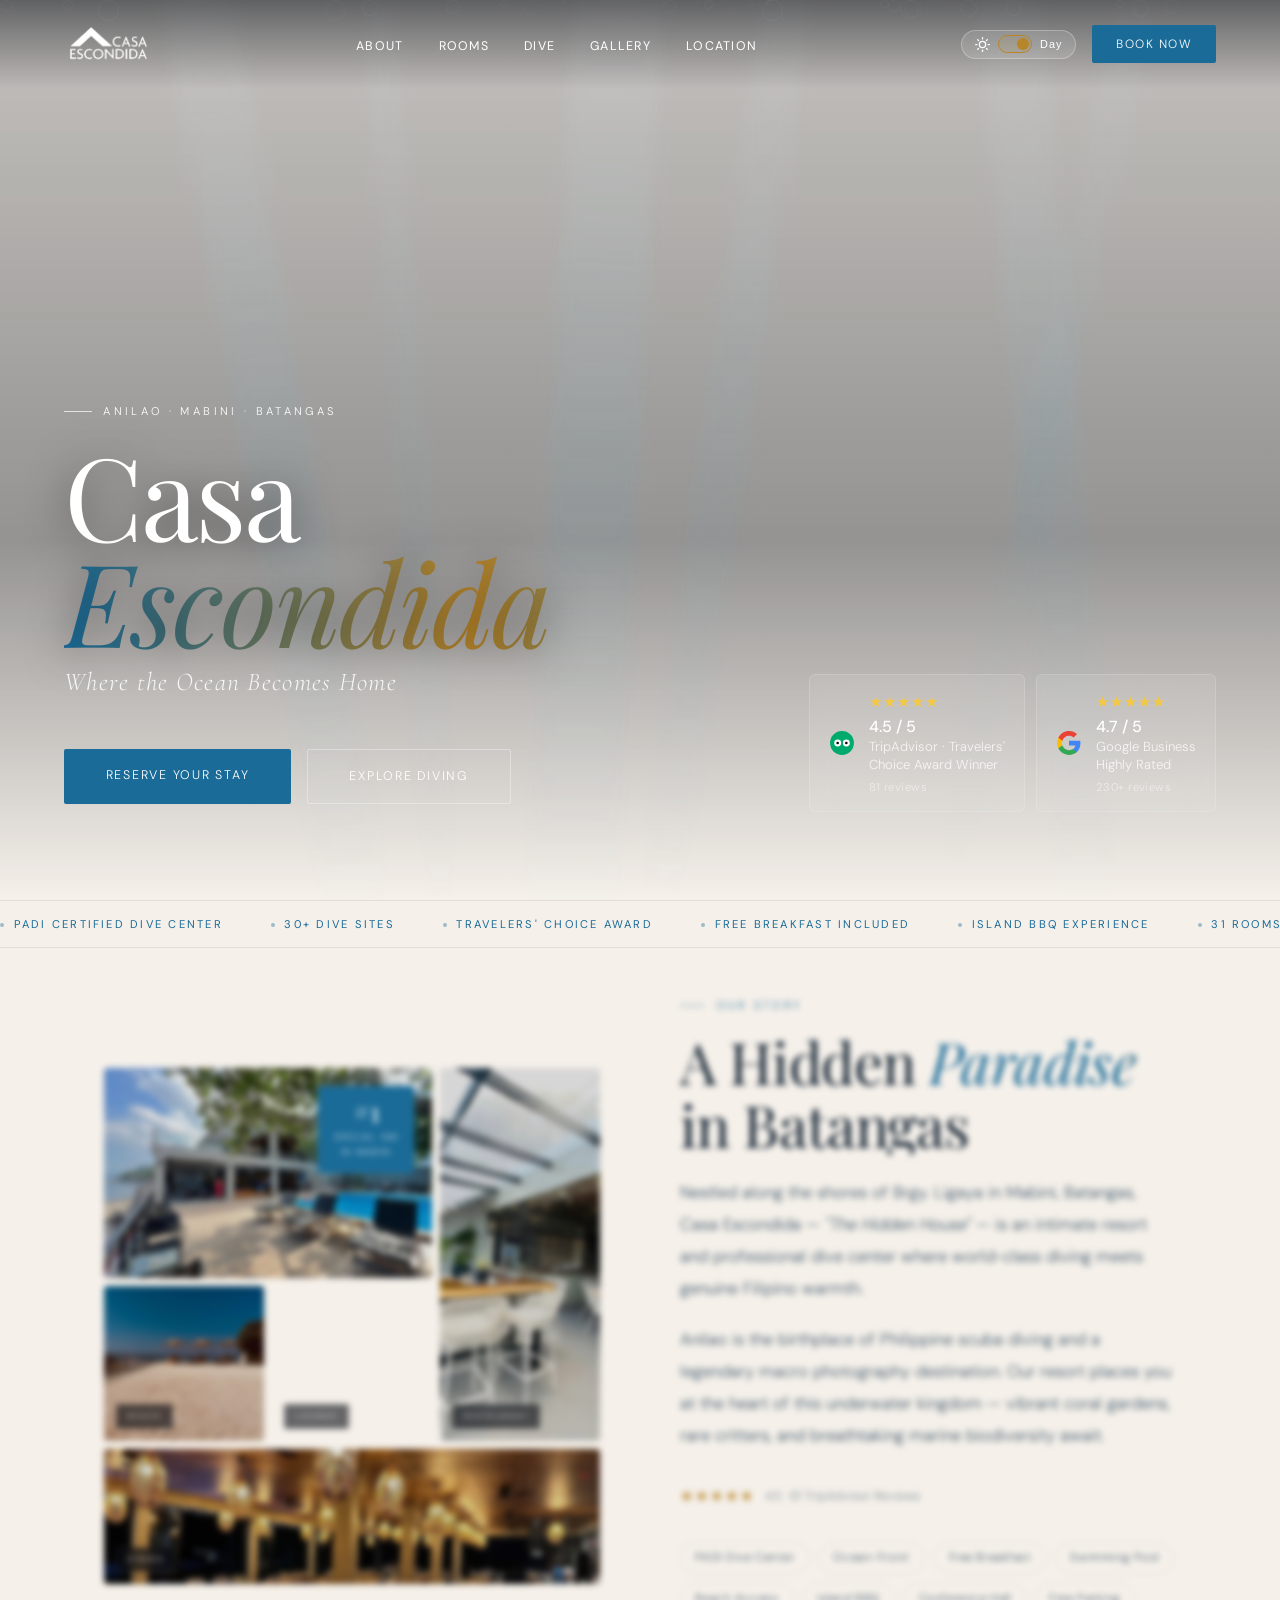
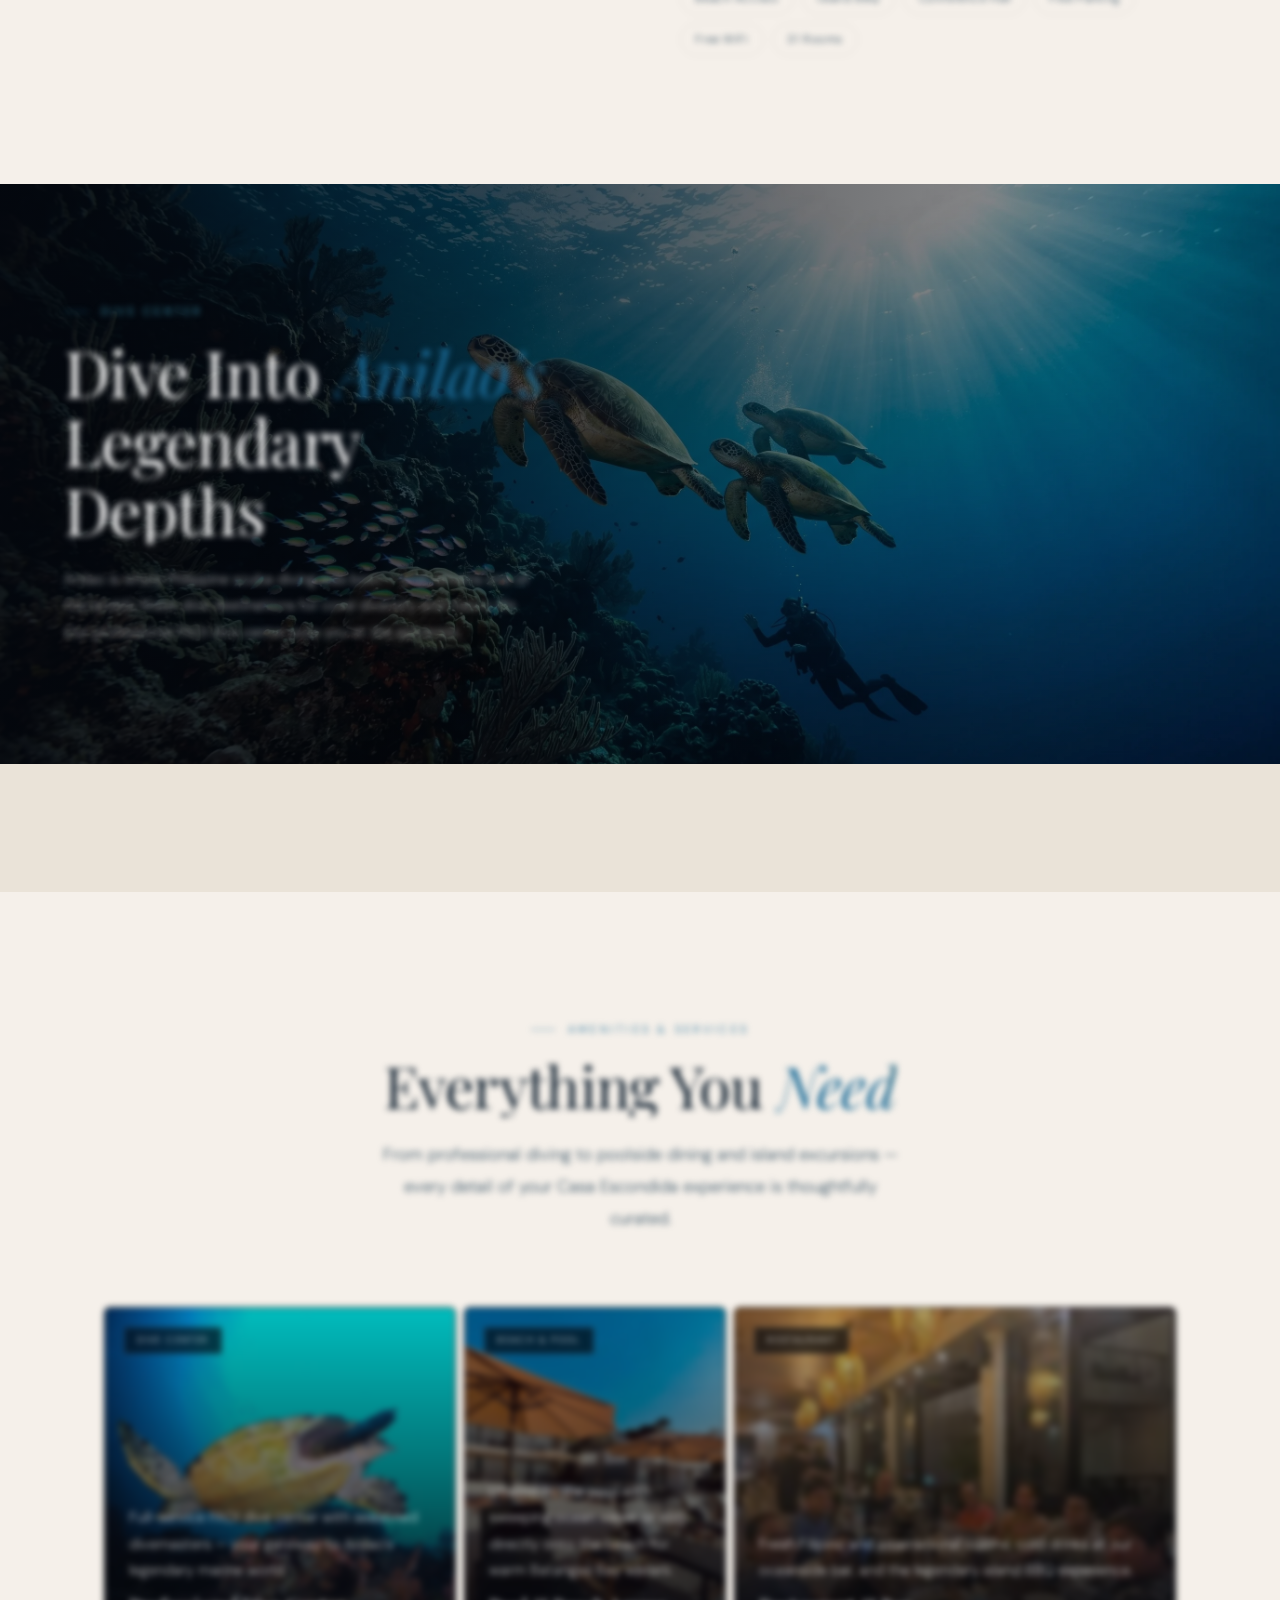
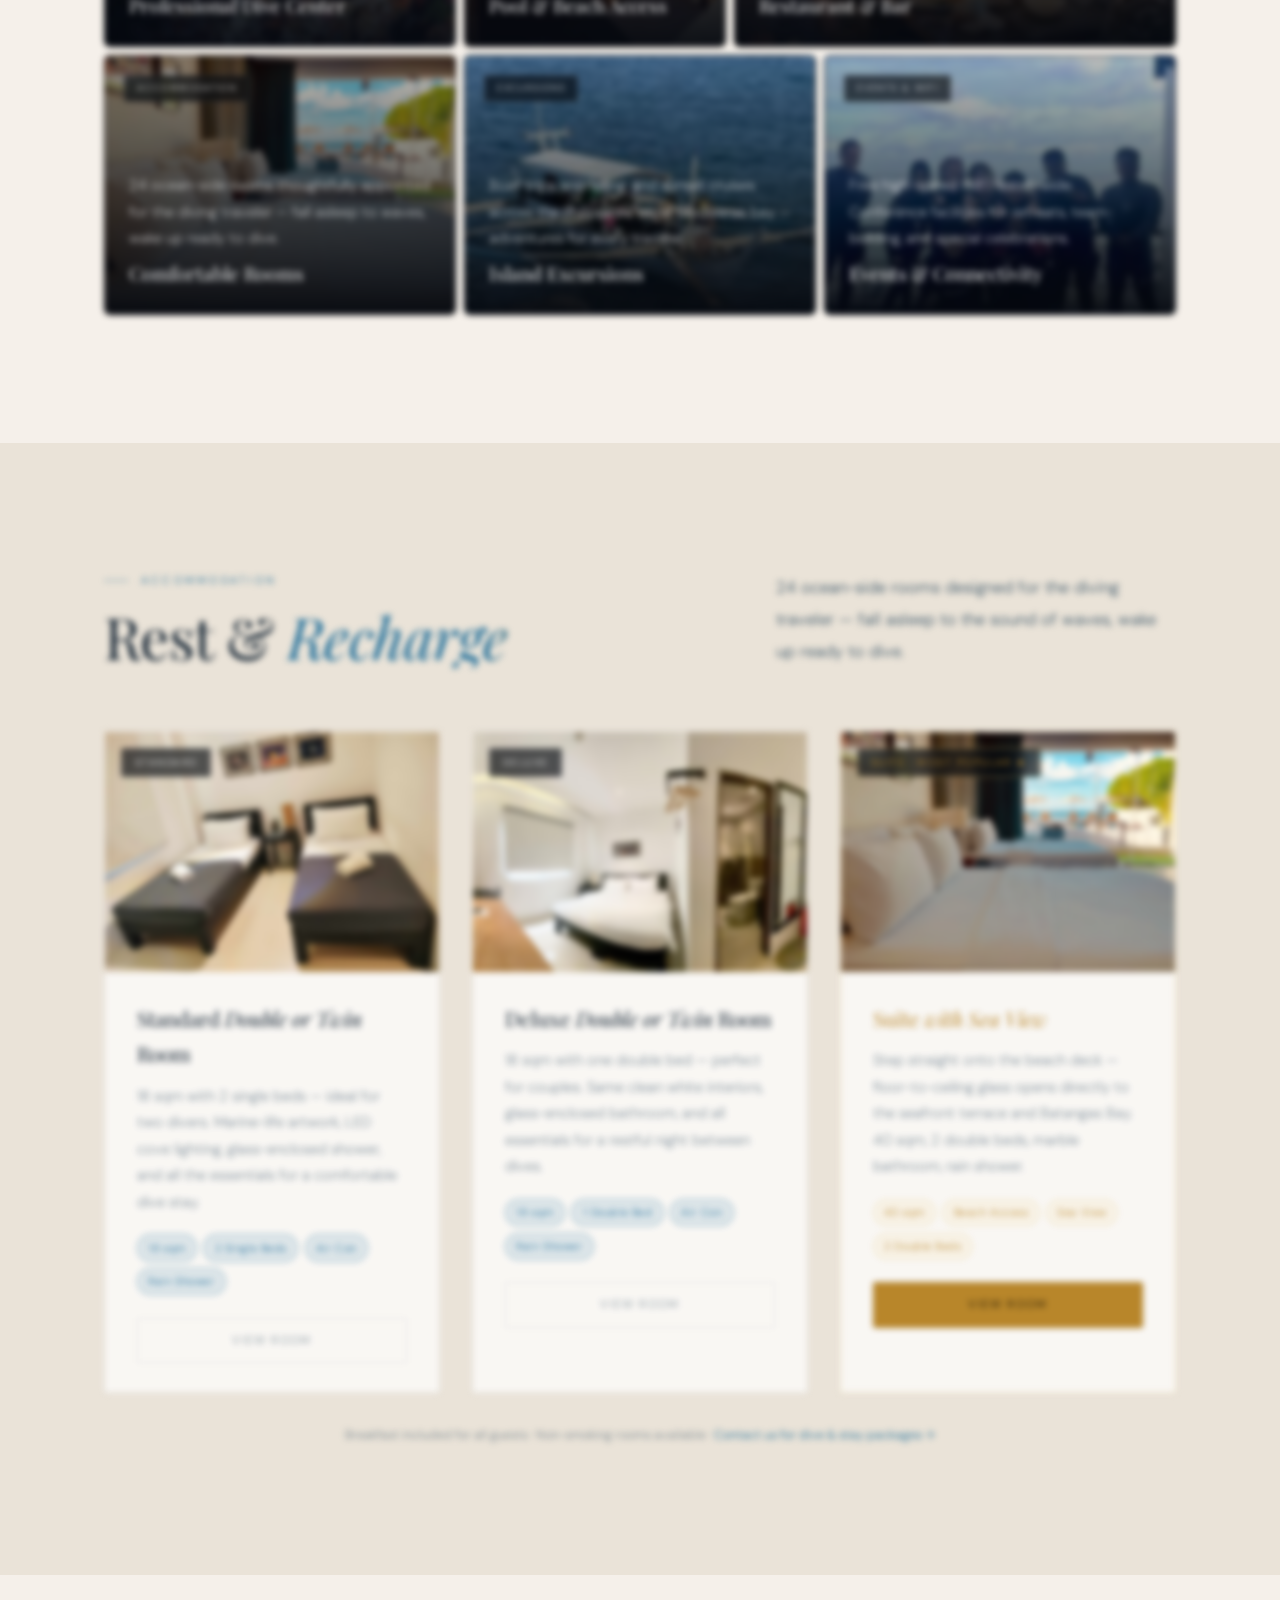
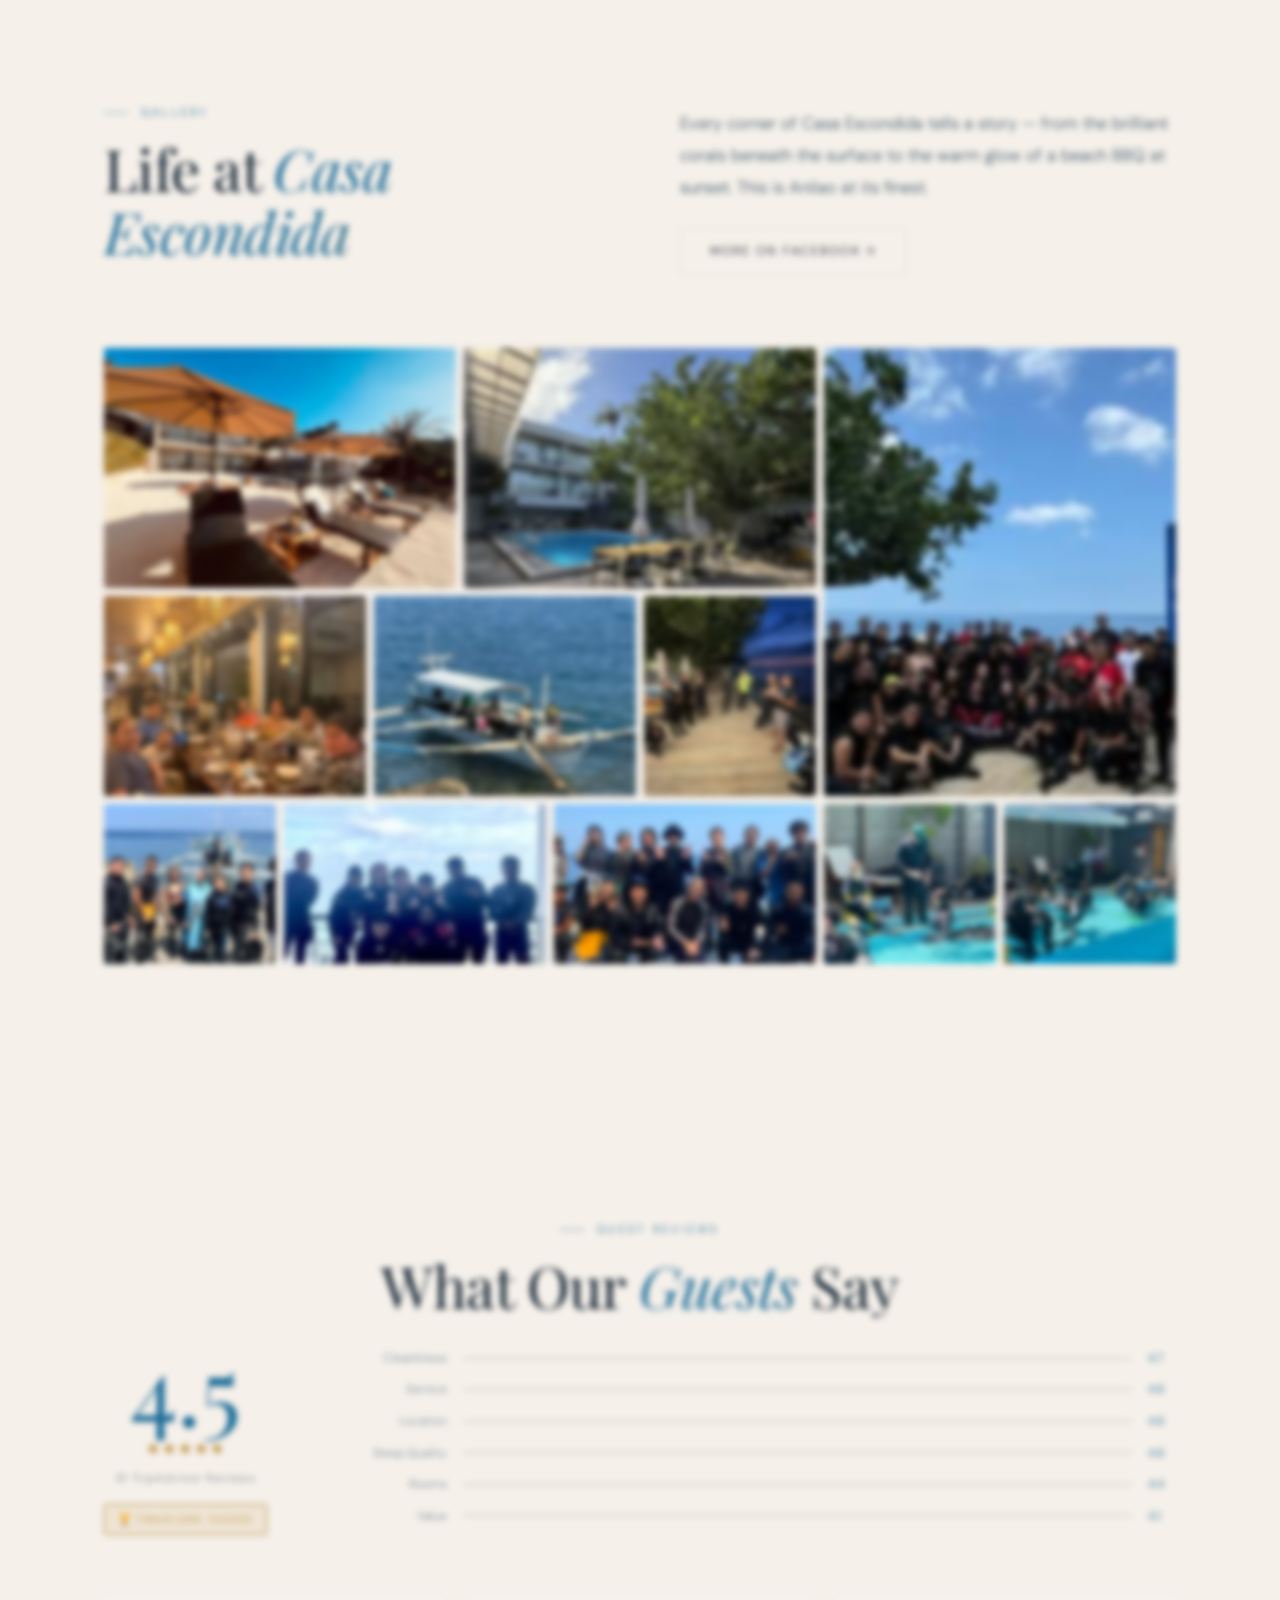
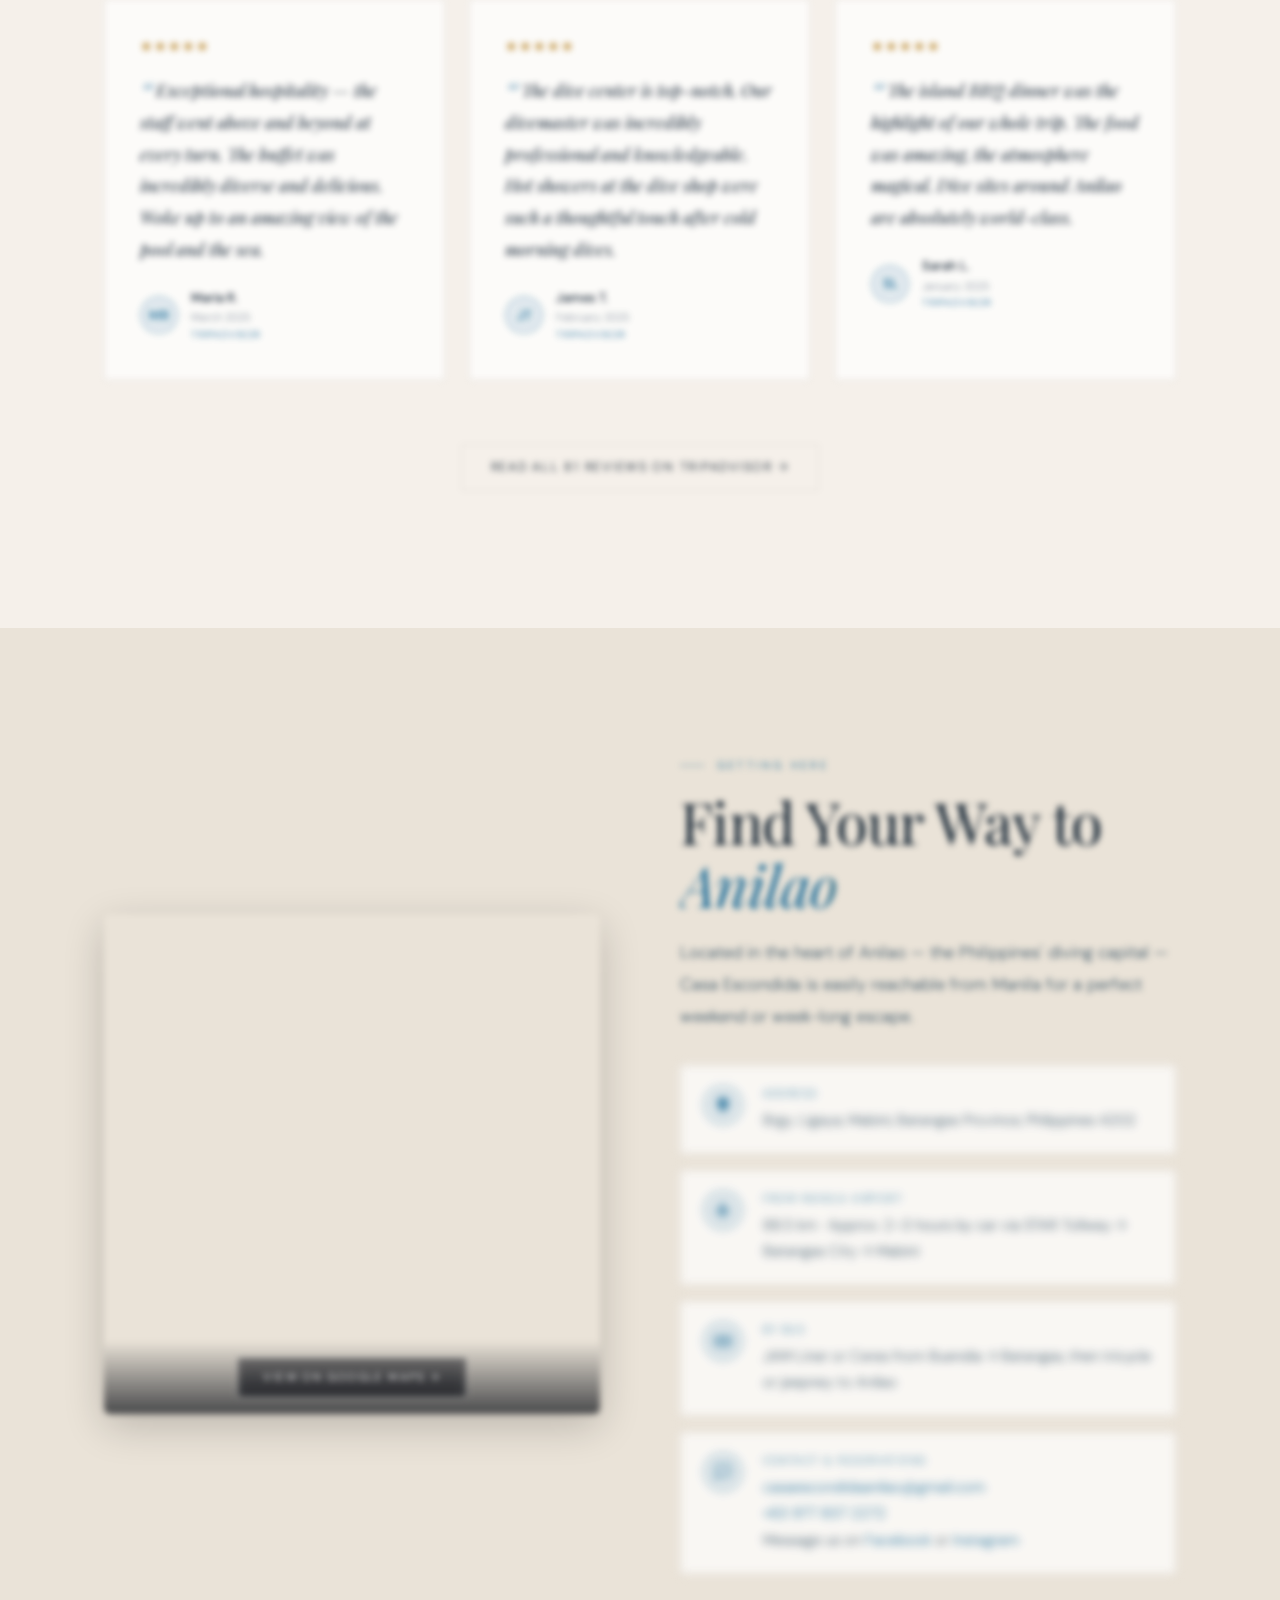
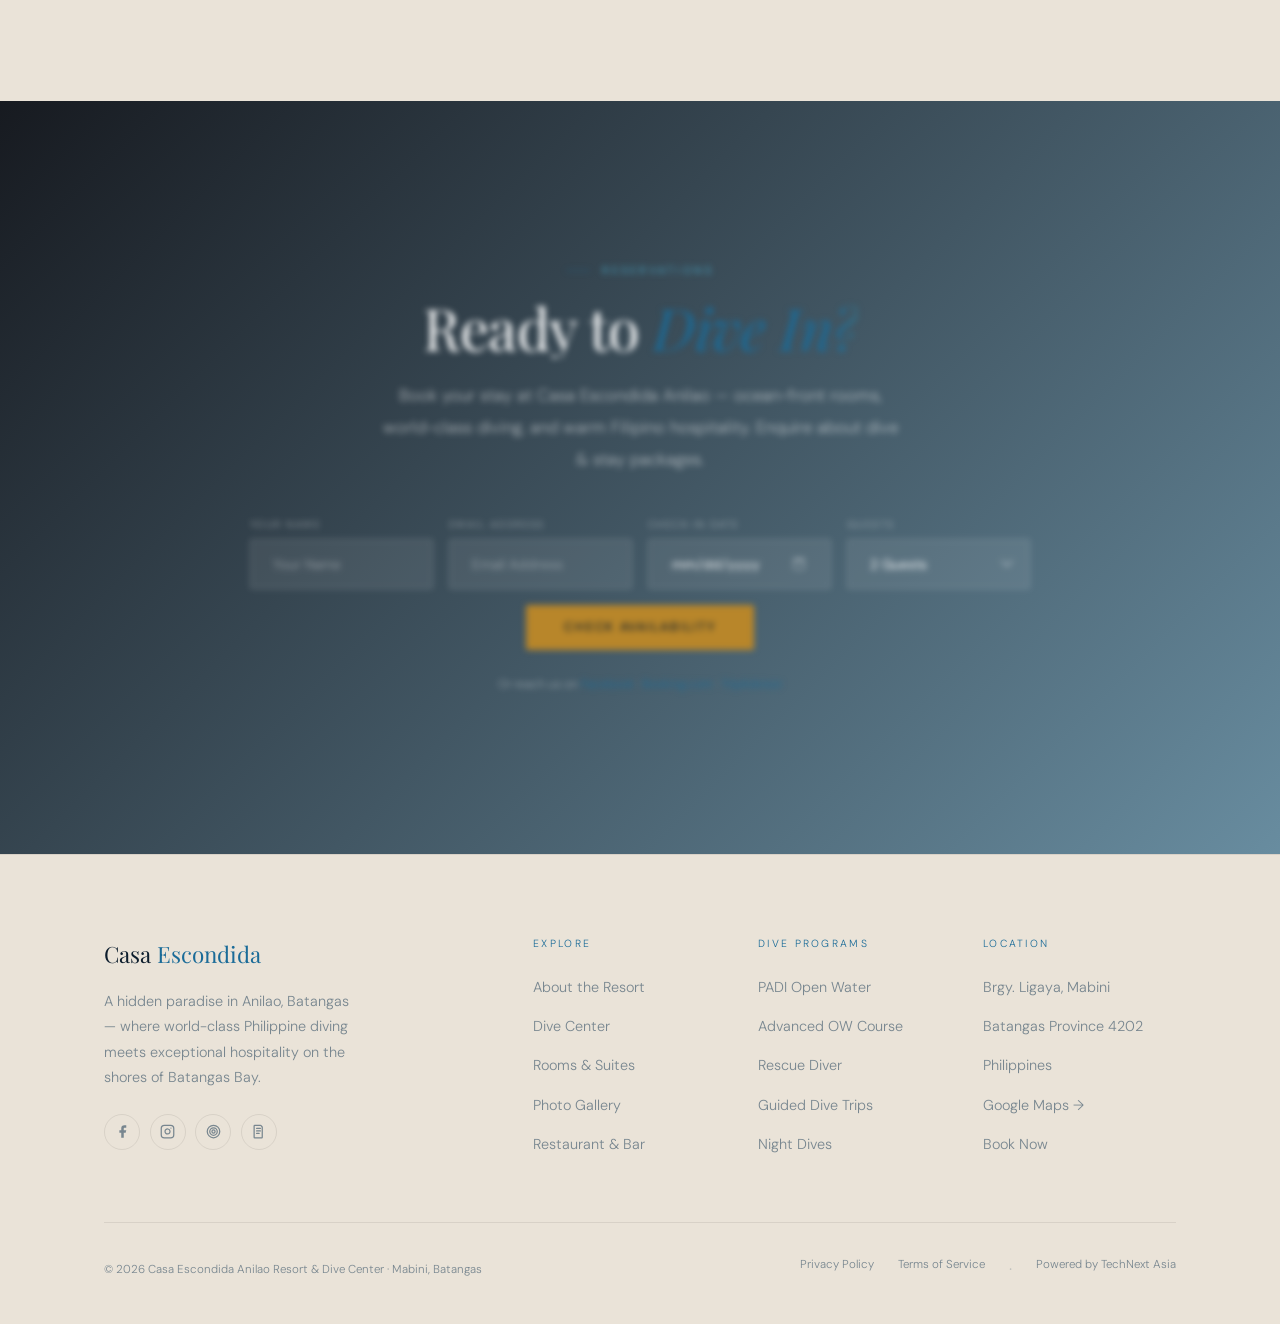
==== index.html @ 8d72c8f7 "Orbs roam full page on mobile — remove about-section-only scope Re-enable global orb-layer on mobile" ====
<!DOCTYPE html>
<html lang="en">
<head>
  <link rel="preload" as="image" href="images/Hero Image/hf_20260427_125509_05a0eb7e-3e2e-4dab-85fb-e077fd155f4c.png" type="image/png" />

  <meta charset="UTF-8" />
  <script>(function(){var t=localStorage.getItem('ce-theme')||(matchMedia('(prefers-color-scheme:dark)').matches?'night':'day');document.documentElement.setAttribute('data-theme',t);})();</script>
  <meta name="viewport" content="width=device-width, initial-scale=1.0" />
  <title>Casa Escondida Anilao — Resort & Dive Center</title>
  <!-- Canonical -->
  <link rel="canonical" href="https://technextmarketing.github.io/casa-escondida-anilao/" />
  <!-- Favicon -->
  <link rel="icon" href="data:image/svg+xml,<svg xmlns='http://www.w3.org/2000/svg' viewBox='0 0 100 100'><text y='.9em' font-size='90'>🤿</text></svg>" />
  <!-- SEO -->
  <meta name="description" content="Casa Escondida Anilao — PADI resort & dive center in Mabini, Batangas. World-class diving, ocean-front rooms, island BBQ and island excursions." />
  <meta name="keywords" content="Anilao dive resort, Mabini Batangas resort, PADI dive center Philippines, Casa Escondida, scuba diving Batangas" />
  <!-- Open Graph -->
  <meta property="og:type" content="website" />
  <meta property="og:url" content="https://technextmarketing.github.io/casa-escondida-anilao/" />
  <meta property="og:title" content="Casa Escondida Anilao — Resort & Dive Center" />
  <meta property="og:description" content="World-class PADI dive center in Anilao, Batangas. Ocean-front rooms, island BBQ, 30+ dive sites. Travelers' Choice Award winner." />
  <meta property="og:image" content="https://images.unsplash.com/photo-1559827260-dc66d52bef19?auto=format&fit=crop&w=1200&q=85" />
  <!-- Twitter Card -->
  <meta name="twitter:card" content="summary_large_image" />
  <meta name="twitter:title" content="Casa Escondida Anilao — Resort & Dive Center" />
  <meta name="twitter:description" content="World-class PADI dive center in Anilao, Batangas. Ocean-front rooms, island BBQ, 30+ dive sites." />
  <meta name="twitter:image" content="https://images.unsplash.com/photo-1559827260-dc66d52bef19?auto=format&fit=crop&w=1200&q=85" />
  <!-- Schema: Hotel + LocalBusiness -->
  <script type="application/ld+json">
  {
    "@context": "https://schema.org",
    "@type": ["Hotel", "LocalBusiness"],
    "name": "Casa Escondida Anilao Resort & Dive Center",
    "description": "PADI certified resort and dive center in Anilao, Mabini, Batangas Philippines. Ocean-front rooms, island BBQ, 30+ dive sites.",
    "url": "https://technextmarketing.github.io/casa-escondida-anilao/",
    "telephone": "+63-977-837-2272",
    "image": "https://images.unsplash.com/photo-1559827260-dc66d52bef19?auto=format&fit=crop&w=1200&q=85",
    "address": {
      "@type": "PostalAddress",
      "streetAddress": "Brgy. Ligaya",
      "addressLocality": "Mabini",
      "addressRegion": "Batangas",
      "postalCode": "4202",
      "addressCountry": "PH"
    },
    "geo": { "@type": "GeoCoordinates", "latitude": 13.7542, "longitude": 120.9847 },
    "aggregateRating": { "@type": "AggregateRating", "ratingValue": "4.5", "reviewCount": "81", "bestRating": "5" },
    "amenityFeature": [
      {"@type": "LocationFeatureSpecification", "name": "PADI Dive Center", "value": true},
      {"@type": "LocationFeatureSpecification", "name": "Swimming Pool", "value": true},
      {"@type": "LocationFeatureSpecification", "name": "Free WiFi", "value": true},
      {"@type": "LocationFeatureSpecification", "name": "Beach Access", "value": true},
      {"@type": "LocationFeatureSpecification", "name": "Restaurant", "value": true}
    ],
    "sameAs": [
      "https://web.facebook.com/CasaEscondidaAnilao/",
      "https://www.instagram.com/casaescondidaanilao/"
    ]
  }
  </script>
  <!-- Fonts: preload critical then load full -->
  <link rel="preconnect" href="https://fonts.googleapis.com" />
  <link rel="dns-prefetch" href="https://fonts.googleapis.com" />
  <link rel="dns-prefetch" href="https://fonts.gstatic.com" />
  <link rel="dns-prefetch" href="https://www.facebook.com" />
  <link rel="dns-prefetch" href="https://connect.facebook.net" />
  <link rel="dns-prefetch" href="https://www.instagram.com" />
  <link rel="dns-prefetch" href="https://www.tripadvisor.com.ph" />
  <link rel="dns-prefetch" href="https://www.booking.com" />
  <link rel="dns-prefetch" href="https://maps.google.com" />
  <link rel="dns-prefetch" href="https://img.youtube.com" />
  <link rel="preconnect" href="https://fonts.gstatic.com" crossorigin />
  <link rel="preload" href="https://fonts.googleapis.com/css2?family=Playfair+Display:ital,wght@0,300;0,400;0,500;1,300;1,400;1,500&family=DM+Sans:wght@300;400;500&family=Cormorant:ital,wght@1,300;1,400&display=swap" as="style" onload="this.onload=null;this.rel='stylesheet'" />
  <noscript><link rel="stylesheet" href="https://fonts.googleapis.com/css2?family=Playfair+Display:ital,wght@0,300;0,400;0,500;1,300;1,400;1,500&family=DM+Sans:wght@300;400;500&family=Cormorant:ital,wght@1,300;1,400&display=swap" /></noscript>
  <style>
    /* ═══════════════════════════════════════════
       DESIGN TOKENS — Night & Day
    ═══════════════════════════════════════════ */
    [data-theme="night"] {
      --bg-primary:    rgba(4,8,15,0.85);
      --bg-secondary:  rgba(7,14,26,0.88);
      --bg-card:       rgba(255,255,255,0.04);
      --bg-card-hover: rgba(77,194,232,0.07);
      --border:        rgba(255,255,255,0.09);
      --border-accent: rgba(77,194,232,0.35);
      --text-primary:  #f0f4f8;
      --text-secondary:#94aab8;
      --text-muted:    rgba(148,170,184,0.6);
      --accent:        #4dc2e8;
      --accent-dark:   #2e9fc4;
      --accent-glow:   rgba(77,194,232,0.18);
      --gold:          #e8c56a;
      --gold-subtle:   rgba(232,197,106,0.12);
      --nav-bg:        rgba(4,8,15,0.82);
      --hero-overlay:  linear-gradient(180deg,rgba(4,8,15,0.35) 0%,rgba(4,8,15,0.55) 60%,rgba(4,8,15,0.95) 100%);
      --section-alt:   rgba(7,14,26,0.88);
      background-image:linear-gradient(rgba(4,8,15,0.82),rgba(4,8,15,0.82)),url('images/background/594413266_1405022098297117_5892045775093709556_n.jpg');
      background-size:cover;background-attachment:fixed;background-position:center;
      background-color:#04080f;
    }
    [data-theme="night"] body{background:transparent;}
    [data-theme="day"] {
      --bg-primary:    #f5f0ea;
      --bg-secondary:  #eae3d8;
      --bg-card:       rgba(255,255,255,0.7);
      --bg-card-hover: rgba(255,255,255,0.9);
      --border:        rgba(0,0,0,0.08);
      --border-accent: rgba(26,107,152,0.4);
      --text-primary:  #0d1e2e;
      --text-secondary:#3a5568;
      --text-muted:    rgba(58,85,104,0.65);
      --accent:        #1a6b98;
      --accent-dark:   #155880;
      --accent-glow:   rgba(26,107,152,0.12);
      --gold:          #b8862a;
      --gold-subtle:   rgba(184,134,42,0.1);
      --nav-bg:        rgba(245,240,234,0.88);
      --hero-overlay:  linear-gradient(180deg,rgba(4,8,15,0.2) 0%,rgba(4,8,15,0.4) 60%,rgba(245,240,234,0.97) 100%);
      --section-alt:   #eae3d8;
    }

    /* ═══════════════════════════════════════════
       RESET & BASE
    ═══════════════════════════════════════════ */
    *, *::before, *::after { margin:0; padding:0; box-sizing:border-box; }
    html { scroll-behavior:smooth; font-size:16px; }
    /* CSS animation timing tokens */
    :root {
      --dur-hero:    18s;
      --dur-marquee: 22s;
      --dur-float:   5.5s;
      --dur-ray:     7s;
      --dur-reveal:  0.9s;
    }

    body {
      background: var(--bg-primary);
      color: var(--text-primary);
      font-family: 'DM Sans', sans-serif;
      font-weight: 300;
      font-size: 17px;
      line-height: 1.7;
      overflow-x: hidden;
      transition: background 0.6s ease, color 0.6s ease;
    }
    /* Readability bumps for body-ish copy */
    .sec-lead { font-size:1.05rem !important; line-height:1.9 !important; }
    .svc-desc, .rm-desc, .di-desc, .loc-val { font-size:0.92rem !important; line-height:1.8 !important; }
    .rv-quote { font-size:1.1rem !important; line-height:1.8 !important; }
    .foot-desc, .foot-links a { font-size:0.9rem !important; }
    /* Cursor:none only for pointer/mouse users — keyboard users keep native cursor */
    body.has-mouse { cursor: none; }
    body.has-mouse *:not(input):not(textarea):not(select) { cursor: none; }

    /* Skip-to-content link */
    .skip-link {
      position: fixed; top: -100%; left: 1rem; z-index: 9999;
      background: var(--accent); color: #fff;
      padding: 0.6rem 1.2rem; border-radius: 2px;
      font-size: 0.8rem; font-weight: 500; text-decoration: none;
      transition: top 0.2s;
    }
    .skip-link:focus { top: 1rem; }

    /* ═══════════════════════════════════════════
       CUSTOM CURSOR
    ═══════════════════════════════════════════ */
    #cur-dot {
      position:fixed; z-index:9999; pointer-events:none;
      width:8px; height:8px; background:var(--accent);
      border-radius:50%; transform:translate(-50%,-50%);
      transition:transform 0.1s cubic-bezier(0.34,1.56,0.64,1), background 0.25s, width 0.2s, height 0.2s;
      mix-blend-mode:screen;
    }
    #cur-ring {
      position:fixed; z-index:9998; pointer-events:none;
      width:36px; height:36px;
      border:1.5px solid rgba(77,194,232,0.5);
      border-radius:50%; transform:translate(-50%,-50%);
      transition:width 0.35s cubic-bezier(0.34,1.56,0.64,1),
                 height 0.35s cubic-bezier(0.34,1.56,0.64,1),
                 border-color 0.25s, opacity 0.25s;
    }
    body.cur-hover #cur-dot {
      transform:translate(-50%,-50%) scale(3);
      background:var(--gold);
    }
    body.cur-hover #cur-ring {
      width:56px; height:56px;
      border-color:rgba(232,197,106,0.6);
    }
    body.cur-click #cur-dot {
      transform:translate(-50%,-50%) scale(5);
      background:var(--gold);
      opacity:0.5;
    }
    body.cur-click #cur-ring {
      width:80px; height:80px;
      border-color:var(--gold);
      opacity:0;
    }
    /* ── Day mode: restore native cursor, hide all custom elements ── */
    [data-theme="day"] #cur-dot  { display:none !important; }
    [data-theme="day"] #cur-ring { display:none !important; }
    [data-theme="day"] .cur-ripple,
    [data-theme="day"] .cur-burst,
    [data-theme="day"] .cur-ring-burst { display:none !important; }
    [data-theme="day"] body.has-mouse { cursor:auto; }
    [data-theme="day"] body.has-mouse *:not(input):not(textarea):not(select) { cursor:auto; }

    /* ── Move ripples (trailing water ring) ── */
    .cur-ripple {
      position:fixed; z-index:9990; pointer-events:none;
      border-radius:50%;
      transform:translate(-50%,-50%) scale(0);
      border:1.5px solid var(--accent);
      animation:curRipple 0.8s cubic-bezier(0.22,1,0.36,1) forwards;
    }
    @keyframes curRipple {
      0%   { transform:translate(-50%,-50%) scale(0);   opacity:0.6; }
      100% { transform:translate(-50%,-50%) scale(1);   opacity:0; }
    }

    /* ── Click: layered water-drop ripple ── */
    .cur-burst {
      position:fixed; z-index:9990; pointer-events:none;
      border-radius:50%;
      transform:translate(-50%,-50%) scale(0);
      background:radial-gradient(circle, rgba(232,197,106,0.55) 0%, rgba(77,194,232,0.35) 40%, transparent 70%);
      animation:curBurst 0.6s cubic-bezier(0.22,1,0.36,1) forwards;
    }
    @keyframes curBurst {
      0%   { transform:translate(-50%,-50%) scale(0);   opacity:1; }
      60%  { opacity:0.6; }
      100% { transform:translate(-50%,-50%) scale(1);   opacity:0; }
    }
    /* Concentric click rings */
    .cur-ring-burst {
      position:fixed; z-index:9991; pointer-events:none;
      border-radius:50%;
      transform:translate(-50%,-50%) scale(0);
      border:2px solid var(--accent);
      box-shadow:0 0 20px rgba(77,194,232,0.5), inset 0 0 12px rgba(77,194,232,0.35);
      animation:curRingBurst 0.9s cubic-bezier(0.22,1,0.36,1) forwards;
    }
    .cur-ring-burst.r2 { border-color:var(--gold); box-shadow:0 0 18px rgba(232,197,106,0.45); animation-delay:0.08s; animation-duration:1s; }
    .cur-ring-burst.r3 { border-color:rgba(255,255,255,0.55); animation-delay:0.16s; animation-duration:1.15s; }
    @keyframes curRingBurst {
      0%   { transform:translate(-50%,-50%) scale(0);   opacity:1; border-width:2.5px; }
      60%  { opacity:0.7; border-width:1.5px; }
      100% { transform:translate(-50%,-50%) scale(1);   opacity:0; border-width:0.5px; }
    }
    /* Spark dots radiating on click */
    .cur-spark {
      position:fixed; z-index:9992; pointer-events:none;
      width:5px; height:5px; border-radius:50%;
      background:var(--gold); box-shadow:0 0 8px var(--gold);
      transform:translate(-50%,-50%);
      animation:curSpark 0.7s cubic-bezier(0.22,1,0.36,1) forwards;
    }
    @keyframes curSpark {
      0%   { opacity:1; transform:translate(-50%,-50%) translate(0,0) scale(1); }
      100% { opacity:0; transform:translate(-50%,-50%) translate(var(--sx,0), var(--sy,0)) scale(0.3); }
    }

    /* ── Button click exaggeration ── */
    .btn-clicked {
      animation:btnPunch 0.4s cubic-bezier(0.34,1.56,0.64,1) forwards !important;
    }
    @keyframes btnPunch {
      0%   { transform:scale(1); }
      30%  { transform:scale(0.88); }
      65%  { transform:scale(1.08); }
      100% { transform:scale(1); }
    }

    /* ═══════════════════════════════════════════
       NAVBAR
    ═══════════════════════════════════════════ */
    #nav {
      position:fixed; inset:0 0 auto 0; z-index:200;
      display:flex; align-items:center; justify-content:space-between;
      padding:1.4rem 4rem;
      transition: all 0.45s ease;
      /* subtle top vignette so text is always readable over hero */
      background: linear-gradient(180deg, rgba(4,8,15,0.52) 0%, transparent 100%);
    }
    #nav.scrolled {
      padding:0.75rem 4rem;
      background:var(--nav-bg);
      backdrop-filter:blur(20px) saturate(160%);
      -webkit-backdrop-filter:blur(20px) saturate(160%);
      border-bottom:1px solid var(--border);
    }
    .nav-logo {
      display:flex; align-items:center; gap:0.55rem;
      text-decoration:none; flex-shrink:0;
    }
    .nav-logo-img { height:44px; width:auto; flex-shrink:0; display:block; transition:opacity 0.4s; }
    /* Default (over hero): white logo for both themes */
    .nav-logo-day { display:none; }
    .nav-logo-night { display:block; }
    /* Scrolled in day mode → show color logo */
    [data-theme="day"] #nav.scrolled .nav-logo-day   { display:block; }
    [data-theme="day"] #nav.scrolled .nav-logo-night { display:none; }
    .nav-links { display:flex; gap:2.2rem; list-style:none; }
    .nav-links a {
      color:#ffffff; text-decoration:none;
      font-size:0.78rem; letter-spacing:0.1em; text-transform:uppercase; font-weight:400;
      position:relative; padding-bottom:2px;
      transition:color 0.35s;
    }
    #nav.scrolled .nav-links a { color:var(--text-primary); }
    .nav-links a::after {
      content:''; position:absolute; bottom:0; left:0;
      width:0; height:1px; background:var(--accent);
      transition:width 0.35s ease;
    }
    .nav-links a:hover { color:var(--accent); }
    .nav-links a:hover::after { width:100%; }
    .nav-right { display:flex; align-items:center; gap:1rem; }

    /* Day/Night Toggle */
    .theme-toggle {
      display:flex; align-items:center; gap:0.5rem;
      background:rgba(255,255,255,0.12);
      border:1px solid rgba(255,255,255,0.28);
      border-radius:30px;
      padding:0.3rem 0.8rem;
      cursor:none;
      transition:all 0.35s;
      font-size:0.72rem; letter-spacing:0.08em;
      color:#fff;
      white-space:nowrap;
    }
    #nav.scrolled .theme-toggle {
      background:var(--bg-card);
      border-color:var(--border);
      color:var(--text-secondary);
    }
    .theme-toggle:hover { border-color:var(--accent); color:var(--accent); }
    .toggle-track {
      width:34px; height:18px;
      background:var(--accent-glow);
      border:1px solid var(--border-accent);
      border-radius:9px; position:relative;
      transition:background 0.4s;
      flex-shrink:0;
    }
    .toggle-thumb {
      position:absolute; top:2px; left:2px;
      width:12px; height:12px;
      background:var(--accent);
      border-radius:50%;
      transition:transform 0.35s cubic-bezier(0.34,1.56,0.64,1), background 0.4s;
    }
    [data-theme="day"] .toggle-thumb { transform:translateX(16px); background:var(--gold); }
    [data-theme="day"] .toggle-track { background:var(--gold-subtle); border-color:var(--gold); }
    .toggle-icon { font-size:0.85rem; line-height:1; }

    .btn-nav-cta {
      background:var(--accent);
      color:#fff; border:none;
      padding:0.55rem 1.5rem;
      border-radius:2px;
      font-family:'DM Sans',sans-serif;
      font-size:0.75rem; letter-spacing:0.12em; text-transform:uppercase;
      text-decoration:none; cursor:none;
      transition:background 0.3s, transform 0.2s;
    }
    .btn-nav-cta:hover { background:var(--accent-dark); transform:translateY(-1px); }
    /* Scrolled state: keep the button filled in all themes */
    #nav.scrolled .btn-nav-cta { background:var(--accent); color:#fff; }

    /* Hamburger: clean up focus ring after mouse/touch click while keeping keyboard ring */
    .nav-hamburger:focus { outline: none; }
    .nav-hamburger:focus-visible { outline: 2px solid var(--accent); outline-offset: 4px; border-radius: 6px; }

    /* ── Focus-visible: keyboard navigation rings ── */
    :focus-visible {
      outline: 2px solid var(--accent);
      outline-offset: 3px;
      border-radius: 2px;
    }
    .theme-toggle:focus-visible,
    .btn-nav-cta:focus-visible,
    .btn-hero-primary:focus-visible,
    .btn-hero-ghost:focus-visible,
    .btn-book:focus-visible,
    .rm-btn:focus-visible,
    .soc:focus-visible,
    .loc-map-btn:focus-visible {
      outline: 2px solid var(--accent);
      outline-offset: 4px;
    }
    a:focus-visible { outline: 2px solid var(--accent); outline-offset: 3px; border-radius: 2px; }

    /* ═══════════════════════════════════════════
       HERO
    ═══════════════════════════════════════════ */
    #hero {
      position:relative; width:100%; height:100vh;height:100dvh; min-height:680px;
      overflow:hidden; display:flex; align-items:flex-end;
    }
    .hero-photo {
      position:absolute; inset:0;
      background:
        url('images/Hero Image/hf_20260427_125509_05a0eb7e-3e2e-4dab-85fb-e077fd155f4c.png')
        center 30% / cover no-repeat;
      animation:dayFloat 22s ease-in-out infinite alternate;
      will-change:transform;
    }
    @keyframes dayFloat {
      0%   { transform:scale(1.06) translateY(0)     translateX(0); }
      35%  { transform:scale(1.08) translateY(-14px) translateX(10px); }
      70%  { transform:scale(1.07) translateY(-26px) translateX(18px); }
      100% { transform:scale(1.05) translateY(-36px) translateX(24px); }
    }
    .hero-photo::before {
      content:'';
      position:absolute; inset:0;
      background:
        url('images/Hero Image/photo-1544551763-46a013bb70d5.png_202604221628.jpeg')
        center 40% / cover no-repeat;
      opacity:0;
      transition:opacity 1.2s ease;
    }
    [data-theme="night"] .hero-photo {
      transform:scale(1.08) translateX(0);
      animation:diverSwim var(--dur-hero) ease-in-out infinite alternate;
      will-change: transform;
    }
    [data-theme="night"] .hero-photo::before {
      opacity:1;
    }
    @keyframes diverSwim {
      0%   { transform:scale(1.08) translateX(0)     translateY(0); }
      40%  { transform:scale(1.05) translateX(-18px) translateY(-8px); }
      70%  { transform:scale(1.07) translateX(-30px) translateY(-15px); }
      100% { transform:scale(1.04) translateX(-42px) translateY(-22px); }
    }
    .hero-overlay {
      position:absolute; inset:0;
      background:var(--hero-overlay);
      transition:background 0.6s;
    }

    /* Light rays layered on photo */
    .hero-rays {
      position:absolute; inset:0; overflow:hidden; pointer-events:none;
    }
    .h-ray {
      position:absolute; top:-5%; width:2px; height:110%;
      background:linear-gradient(180deg,rgba(255,255,255,0.18) 0%,rgba(77,194,232,0.1) 50%,transparent 100%);
      filter:blur(8px); transform-origin:top center;
      animation:rayPulse 7s ease-in-out infinite;
    }
    .h-ray:nth-child(1){ left:12%; width:70px; transform:rotate(-10deg); animation-delay:0s; animation-duration:8s; opacity:0.5; }
    .h-ray:nth-child(2){ left:28%; width:35px; transform:rotate(-4deg); animation-delay:1.2s; animation-duration:6s; opacity:0.35; }
    .h-ray:nth-child(3){ left:45%; width:90px; transform:rotate(3deg); animation-delay:0.4s; animation-duration:9s; opacity:0.55; }
    .h-ray:nth-child(4){ left:60%; width:50px; transform:rotate(8deg); animation-delay:2s; animation-duration:7s; opacity:0.4; }
    .h-ray:nth-child(5){ left:76%; width:65px; transform:rotate(-5deg); animation-delay:0.8s; animation-duration:8.5s; opacity:0.45; }
    .h-ray:nth-child(6){ left:88%; width:40px; transform:rotate(12deg); animation-delay:1.8s; animation-duration:6.5s; opacity:0.3; }
    @keyframes rayPulse {
      0%,100%{ opacity:var(--op,0.4); }
      50%{ opacity:calc(var(--op,0.4)*1.7); }
    }

    /* Bubbles */
    .hero-bubbles { position:absolute; inset:0; pointer-events:none; }
    .hb {
      position:absolute;
      border-radius:50%;
      border:1px solid rgba(255,255,255,0.35);
      animation:hbRise linear infinite;
    }
    @keyframes hbRise {
      0%  { transform:translateY(110vh) translateX(0); opacity:0; }
      8%  { opacity:0.7; }
      92% { opacity:0.25; }
      100%{ transform:translateY(-10vh) translateX(15px); opacity:0; }
    }

    /* SVG Diver — bottom-up */
    .diver-scene {
      position:absolute; inset:0;
      display:flex; align-items:center; justify-content:center;
      pointer-events:none;
    }
    .diver-wrap {
      width:380px; height:380px; position:relative;
      animation:diverFloat 5.5s ease-in-out infinite;
    }
    @keyframes diverFloat {
      0%,100%{ transform:translateY(0) rotate(-1.5deg); }
      50%    { transform:translateY(-24px) rotate(1.5deg); }
    }
    .diver-aura {
      position:absolute; inset:-40px;
      background:radial-gradient(circle,rgba(77,194,232,0.12) 0%,transparent 70%);
      animation:auraPulse 4s ease-in-out infinite;
    }
    @keyframes auraPulse {
      0%,100%{ opacity:0.7; transform:scale(1); }
      50%    { opacity:1; transform:scale(1.15); }
    }
    .diver-svg { width:100%; height:100%; filter:drop-shadow(0 0 24px rgba(77,194,232,0.45)); }

    /* Hero text */
    .hero-content {
      position:relative; z-index:10;
      width:100%; padding:0 4rem 6rem;
      animation:heroIn 1.2s cubic-bezier(0.16,1,0.3,1) 0.2s both;
    }
    @keyframes heroIn {
      from{ opacity:0; transform:translateY(30px); }
      to  { opacity:1; transform:translateY(0); }
    }
    .hero-tag {
      display:inline-flex; align-items:center; gap:0.7rem;
      font-size:0.7rem; letter-spacing:0.3em; text-transform:uppercase;
      color:#fff; margin-bottom:1.2rem;
    }
    .hero-tag::before { content:''; width:28px; height:1px; background:#fff; opacity:0.7; }
    .hero-h1 {
      font-family:'Playfair Display', serif;
      font-size:clamp(3.5rem,9vw,8.5rem);
      font-weight:300; line-height:0.92;
      color:#fff; letter-spacing:-0.02em;
      margin-bottom:0.5rem; text-shadow:0 2px 40px rgba(0,0,0,0.5);
    }
    .hero-h1 em {
      font-style:italic;
      background:linear-gradient(90deg,
        rgba(77,194,232,0.95) 0%,
        #e8c56a 28%,
        rgba(77,194,232,0.9) 52%,
        #c8e8f5 72%,
        rgba(77,194,232,0.95) 100%
      );
      background-size:300% auto;
      -webkit-background-clip:text;
      background-clip:text;
      -webkit-text-fill-color:transparent;
      animation:heroGlint 5s ease-in-out infinite;
    }
    [data-theme="day"] .hero-h1 em {
      background:linear-gradient(90deg,
        #1a6b98 0%,
        #b8862a 28%,
        #1a6b98 52%,
        #3a7a9c 72%,
        #1a6b98 100%
      );
      background-size:300% auto;
      -webkit-background-clip:text;
      background-clip:text;
      -webkit-text-fill-color:transparent;
      animation:heroGlint 5s ease-in-out infinite;
    }
    @keyframes heroGlint {
      0%,100% { background-position:0% center; }
      50%      { background-position:200% center; }
    }
    .hero-sub {
      font-family:'Cormorant', serif;
      font-size:clamp(1.1rem,2.5vw,1.6rem);
      font-style:italic; font-weight:300;
      color:rgba(255,255,255,0.88); margin-bottom:2.8rem;
      letter-spacing:0.05em;
    }
    .hero-btns { display:flex; gap:1rem; flex-wrap:wrap; }
    .btn-hero-primary {
      position:relative; overflow:hidden;
      background:var(--accent); color:#fff; border:none;
      padding:1rem 2.6rem;
      font-family:'DM Sans',sans-serif;
      font-size:0.78rem; letter-spacing:0.14em; text-transform:uppercase;
      text-decoration:none; border-radius:2px; cursor:none;
      transition:background 0.3s, transform 0.28s cubic-bezier(.34,1.56,.64,1), box-shadow 0.3s;
    }
    /* Shimmer sweep */
    .btn-hero-primary::after {
      content:''; position:absolute; top:0; left:-120%;
      width:55%; height:100%;
      background:linear-gradient(90deg,transparent,rgba(255,255,255,.24),transparent);
      transform:skewX(-18deg); pointer-events:none;
      transition:none;
    }
    .btn-hero-primary:hover {
      background:var(--accent-dark);
      transform:translateY(-4px);
      box-shadow:0 10px 30px rgba(77,194,232,.38);
    }
    .btn-hero-primary:hover::after { animation:btnShimmer .65s ease forwards; }
    .btn-hero-primary:active { transform:translateY(-1px) scale(.97) !important; box-shadow:0 4px 14px rgba(77,194,232,.22) !important; transition-duration:.1s !important; }

    .btn-hero-ghost {
      position:relative; overflow:hidden;
      background:transparent; color:#fff;
      border:1px solid rgba(255,255,255,0.35);
      padding:1rem 2.6rem;
      font-family:'DM Sans',sans-serif;
      font-size:0.78rem; letter-spacing:0.14em; text-transform:uppercase;
      text-decoration:none; border-radius:2px; cursor:none;
      transition:border-color 0.3s, transform 0.28s cubic-bezier(.34,1.56,.64,1), background 0.3s;
    }
    /* Fill wipe */
    .btn-hero-ghost::before {
      content:''; position:absolute; inset:0;
      background:rgba(255,255,255,.1);
      transform:scaleX(0); transform-origin:left;
      transition:transform .38s cubic-bezier(.4,0,.2,1);
      pointer-events:none;
    }
    .btn-hero-ghost:hover { border-color:rgba(255,255,255,.85); transform:translateY(-4px); }
    .btn-hero-ghost:hover::before { transform:scaleX(1); }
    .btn-hero-ghost:active { transform:translateY(-1px) scale(.97) !important; transition-duration:.1s !important; }

    /* Ripple element (injected by JS on click) */
    .btn-ripple {
      position:absolute; border-radius:50%;
      background:rgba(255,255,255,.3);
      transform:scale(0);
      animation:btnRipple .7s ease-out forwards;
      pointer-events:none;
    }
    @keyframes btnShimmer { 0%{left:-120%} 100%{left:160%} }
    @keyframes btnRipple  { to{transform:scale(4.5);opacity:0} }

    /* Hero rating pills — group of two cards */
    .hero-rating {
      position:absolute; bottom:5.5rem; right:4rem; z-index:10;
      display:flex; gap:0.7rem;
      animation:heroIn 1.2s cubic-bezier(0.16,1,0.3,1) 0.5s both;
    }
    .hr-card {
      text-decoration:none; color:inherit; cursor:pointer;
      background:rgba(255,255,255,0.08);
      backdrop-filter:blur(14px); -webkit-backdrop-filter:blur(14px);
      border:1px solid rgba(255,255,255,0.15);
      border-radius:6px; padding:0.9rem 1.2rem;
      display:flex; align-items:center; gap:0.85rem;
      transition:background 0.3s, border-color 0.3s, transform 0.3s;
    }
    .hr-card:hover { background:rgba(255,255,255,0.14); border-color:rgba(255,255,255,0.28); transform:translateY(-2px); }
    .hr-logo { width:26px; height:26px; flex-shrink:0; display:flex; align-items:center; justify-content:center; }
    .hr-logo svg { width:100%; height:100%; display:block; }
    .hr-stars { color:#f5c842; font-size:0.95rem; letter-spacing:1px; }
    .hr-label { font-size:0.82rem; color:rgba(255,255,255,0.8); line-height:1.4; }
    .hr-label strong { display:block; color:#fff; font-size:1rem; font-weight:500; }
    .hr-count { color:rgba(255,255,255,0.55); font-size:0.7rem; letter-spacing:0.04em; margin-top:0.18rem; }
    @media(max-width:768px){ .hero-rating { display:none; } }


    /* ═══════════════════════════════════════════
       SHARED SECTION STYLES
    ═══════════════════════════════════════════ */
    section { position:relative; overflow:hidden; }
    .pad { padding:8rem 0; }
    .pad-sm { padding:5rem 0; }
    .c { max-width:1200px; margin:0 auto; padding:0 4rem; }

    .eyebrow {
      font-size:0.68rem; letter-spacing:0.3em; text-transform:uppercase;
      color:var(--accent); display:flex; align-items:center; gap:0.8rem;
      margin-bottom:1rem;
    }
    .eyebrow::before { content:''; width:24px; height:1px; background:var(--accent); opacity:0.6; }
    h2.sec-title {
      font-family:'Playfair Display', serif;
      font-size:clamp(2.4rem,4.5vw,3.8rem);
      font-weight:300; line-height:1.08; color:var(--text-primary);
      margin-bottom:1.4rem; letter-spacing:-0.01em;
    }
    h2.sec-title em { font-style:italic; color:var(--accent); }
    .sec-lead {
      font-size:0.95rem; color:var(--text-secondary);
      line-height:1.85; max-width:520px;
    }

    /* ── Scroll Progress Bar ── */
    #scroll-progress {
      position:fixed; top:0; left:0; z-index:999;
      height:2.5px; width:0%;
      background:linear-gradient(90deg, var(--accent), var(--gold), var(--accent));
      background-size:200% 100%;
      animation:progressShimmer 2s linear infinite;
      transition:width 0.1s linear;
      pointer-events:none;
    }
    @keyframes progressShimmer {
      0%  { background-position:0% 0%; }
      100%{ background-position:200% 0%; }
    }

    /* ── Reveal System ── */
    /* base reset */
    .rv,.rvl,.rvr,.rvs,.rvp {
      will-change:opacity,transform,filter;
      transition:
        opacity   0.75s cubic-bezier(0.22,1,0.36,1),
        transform 0.75s cubic-bezier(0.22,1,0.36,1),
        filter    0.75s ease;
      transition-delay: var(--rv-delay, 0ms);
    }
    /* up */
    .rv  { opacity:0; transform:translateY(48px) scale(0.97); filter:blur(3px); }
    /* left */
    .rvl { opacity:0; transform:translateX(-52px) scale(0.97); filter:blur(3px); }
    /* right */
    .rvr { opacity:0; transform:translateX(52px) scale(0.97); filter:blur(3px); }
    /* scale-pop */
    .rvs { opacity:0; transform:scale(0.82); filter:blur(4px); }
    /* flip-up (for cards) */
    .rvp { opacity:0; transform:translateY(60px) rotateX(12deg); filter:blur(2px); transform-origin:bottom center; }

    .rv.on,.rvl.on,.rvr.on,.rvs.on,.rvp.on {
      opacity:1; transform:none; filter:none; will-change:auto;
    }

    /* ── Stagger helper — set via JS ── */
    .stagger > * { --rv-delay: 0ms; }

    /* ── Eyebrow animated line ── */
    @keyframes eyebrowLine {
      from { width:0; opacity:0; }
      to   { width:24px; opacity:0.6; }
    }
    .rv.on .eyebrow::before,
    .rvr.on .eyebrow::before,
    .eyebrow.on::before {
      animation: eyebrowLine 0.6s ease 0.3s both;
    }

    /* ── Section title word-reveal ── */
    .sec-title { overflow:hidden; }
    .word-wrap { display:inline-block; overflow:hidden; }
    .word-inner {
      display:inline-block;
      transform:translateY(100%);
      opacity:0;
      transition:transform 0.7s cubic-bezier(0.22,1,0.36,1), opacity 0.5s ease;
      transition-delay: var(--wd, 0ms);
    }
    .on .word-inner, .word-inner.on {
      transform:translateY(0); opacity:1;
    }

    /* ── Card hover lift ── */
    .svc-card,.rm-card,.rv-card,.di-stat {
      transition:transform 0.35s cubic-bezier(0.34,1.56,0.64,1),
                 box-shadow 0.35s ease,
                 border-color 0.3s ease,
                 background 0.3s ease;
    }
    .svc-card:hover  { transform:translateY(-8px) scale(1.01); box-shadow:0 20px 48px rgba(77,194,232,0.15); z-index:10; }
    .rm-card:hover   { transform:translateY(-6px); box-shadow:0 18px 40px rgba(0,0,0,0.25); z-index:10; }
    .rv-card:hover   { transform:translateY(-6px) scale(1.01); box-shadow:0 16px 36px rgba(77,194,232,0.12); z-index:10; }
    .di-stat:hover   { transform:translateY(-4px) scale(1.02); }

    /* ── Tag pop-in ── */
    .tag {
      transition:transform 0.3s cubic-bezier(0.34,1.56,0.64,1), background 0.25s, color 0.25s;
    }
    .tag:hover { transform:scale(1.06) translateY(-2px); }

    /* ── Image parallax wrapper ── */
    .parallax-img img {
      transition:transform 0.1s linear;
      will-change:transform;
    }

    /* ── Floating orb ambient ── */
    .orb {
      position:absolute; border-radius:50%; pointer-events:none;
      opacity:0.045; filter:blur(80px);
      animation:orbDrift 18s ease-in-out infinite alternate;
      will-change:transform;
    }
    .orb-1 { width:420px; height:420px; background:var(--accent); top:-80px; left:-60px; animation-delay:0s; }
    .orb-2 { width:340px; height:340px; background:var(--gold);   bottom:-60px; right:-40px; animation-delay:-9s; }
    @keyframes orbDrift {
      from { transform:translate(0,0) scale(1); }
      to   { transform:translate(40px,30px) scale(1.1); }
    }

    /* ── Number counter ── */
    .count-num {
      display:inline-block;
      transition:transform 0.4s cubic-bezier(0.34,1.56,0.64,1);
    }
    .count-num.pop { transform:scale(1.25); }

    /* ── Glint on accent/gold text ── */
    @keyframes glint {
      0%,90%,100% { background-position:200% center; }
      40%          { background-position:-100% center; }
    }
    .sec-title em {
      background:linear-gradient(90deg, var(--accent) 30%, var(--gold) 50%, var(--accent) 70%);
      background-size:300% auto;
      -webkit-background-clip:text; background-clip:text;
      -webkit-text-fill-color:transparent;
      animation:glint 4s ease-in-out infinite;
    }

    /* ── Gallery item zoom ── */
    .gal-item { overflow:hidden; }
    .gal-item img {
      transition:transform 0.6s cubic-bezier(0.22,1,0.36,1), filter 0.4s ease;
    }
    .gal-item:hover img { transform:scale(1.07); filter:brightness(0.85) saturate(1.2); }

    /* ── About photo hover ── */
    .ap-main img, .ap-accent img {
      transition:transform 0.6s cubic-bezier(0.22,1,0.36,1);
    }
    .ap-main:hover img { transform:scale(1.04); }
    .ap-accent:hover img { transform:scale(1.06); }

    /* ── Badge bounce ── */
    @keyframes badgeBounce {
      0%,100% { transform:translateY(0) rotate(-6deg); }
      50%     { transform:translateY(-6px) rotate(-6deg); }
    }
    .ap-badge { animation:badgeBounce 3.5s ease-in-out infinite; }



    /* ── Marquee pause on hover ── */
    .marquee-strip:hover .marquee-inner { animation-play-state:paused; }

    /* ═══════════════════════════════════════════
       MARQUEE STRIP
    ═══════════════════════════════════════════ */
    .marquee-strip {
      background:#04080f; overflow:hidden;
      padding:0.85rem 0;
      border-top:1px solid rgba(77,194,232,0.18);
      border-bottom:1px solid rgba(77,194,232,0.18);
    }
    [data-theme="day"] .marquee-strip {
      background:var(--bg-primary);
      border-top-color:rgba(0,0,0,0.08);
      border-bottom-color:rgba(0,0,0,0.08);
    }
    [data-theme="day"] .marquee-item { color:var(--accent); }
    [data-theme="day"] .marquee-dot { background:var(--accent); opacity:0.4; }
    .marquee-inner {
      display:flex; gap:3rem; animation:marquee var(--dur-marquee) linear infinite;
      width:max-content; will-change:transform;
    }
    @keyframes marquee { from{ transform:translateX(0); } to{ transform:translateX(-50%); } }
    .marquee-item {
      display:flex; align-items:center; gap:0.6rem;
      font-size:0.7rem; letter-spacing:0.2em; text-transform:uppercase;
      color:rgba(77,194,232,0.85); white-space:nowrap; font-weight:400;
    }
    .marquee-dot { width:4px; height:4px; border-radius:50%; background:rgba(77,194,232,0.4); }

    /* ═══════════════════════════════════════════
       ABOUT
    ═══════════════════════════════════════════ */
    #about { background:var(--bg-primary); padding-top:3rem; }
    .about-grid { display:grid; grid-template-columns:1fr 1fr; gap:5rem; align-items:center; }
    .about-photos {
      position:relative;
      display:grid;
      grid-template-columns:repeat(6,1fr);
      grid-template-rows:210px 155px 135px;
      gap:8px;
    }
    .about-photos > div { border-radius:4px; overflow:hidden; position:relative; }
    .about-photos > div img { width:100%; height:100%; object-fit:cover; display:block; filter:brightness(.88); transition:transform .75s ease,filter .5s; }
    .about-photos > div:hover img { transform:scale(1.07); filter:brightness(.72); }
    .ap-1 { grid-column:1/5; grid-row:1/2; }
    .ap-3 { grid-column:5/7; grid-row:1/3; }
    .ap-4 { grid-column:1/3; grid-row:2/3; }
    .ap-2 { grid-column:3/5; grid-row:2/3; }
    .ap-5 { grid-column:1/7; grid-row:3/4; }
    .ap-5 img { object-position:center 35%; }
    .ap-badge {
      position:absolute; top:1.1rem; right:1.1rem;
      background:var(--accent);
      padding:.8rem 1rem; border-radius:3px; z-index:2; text-align:center;
      box-shadow:0 4px 20px rgba(77,194,232,.35);
    }
    .ap-badge-num { font-family:'Playfair Display',serif; font-size:1.7rem; font-weight:300; color:#fff; display:block; line-height:1; }
    .ap-badge-lbl { font-size:.56rem; letter-spacing:.14em; text-transform:uppercase; color:rgba(255,255,255,.85); margin-top:.25rem; }
    .ap-label {
      position:absolute; bottom:.75rem; left:.75rem; z-index:2;
      background:rgba(4,8,15,.6); backdrop-filter:blur(8px); -webkit-backdrop-filter:blur(8px);
      border:1px solid rgba(255,255,255,.12);
      padding:.25rem .65rem; border-radius:2px;
      font-size:.56rem; letter-spacing:.14em; text-transform:uppercase; color:rgba(255,255,255,.75);
    }
    .about-tags { display:flex; flex-wrap:wrap; gap:0.5rem; margin-top:2rem; }
    .tag {
      border:1px solid var(--border);
      color:var(--text-secondary);
      padding:0.35rem 0.9rem; border-radius:30px;
      font-size:0.72rem; letter-spacing:0.05em;
      transition:border-color 0.3s, color 0.3s;
    }
    .tag:hover { border-color:var(--accent); color:var(--accent); }
    .stars-line { display:flex; gap:2px; align-items:center; margin-top:2rem; }
    .star-g { color:var(--gold); font-size:0.95rem; }
    .stars-label { font-size:0.78rem; color:var(--text-muted); margin-left:0.6rem; }

    /* ═══════════════════════════════════════════
       DIVE — FULL BLEED
    ═══════════════════════════════════════════ */
    #dive {
      background:var(--bg-secondary);
    }
    .dive-hero-photo {
      position:relative; height:580px; width:100%;
      overflow:hidden; margin-bottom:0;
    }
    .dive-hero-photo img {
      width:100%; height:100%; object-fit:cover;
      filter:brightness(0.65);
      transition:transform 8s ease, filter 0.6s;
    }
    .dive-hero-photo:hover img { transform:scale(1.03); filter:brightness(0.75); }
    .dive-hero-overlay {
      position:absolute; inset:0;
      background:linear-gradient(90deg,rgba(4,8,15,0.85) 0%,rgba(4,8,15,0.4) 55%,transparent 100%);
      display:flex; align-items:center;
    }
    .dive-hero-text { padding:0 4rem; max-width:620px; }
    .dive-layout { display:grid; grid-template-columns:1fr 1fr; gap:5rem; align-items:start; }

    /* Dive photo grid */
    .dive-photo-grid { display:grid; grid-template-columns:1fr 1fr; gap:10px; }
    .dpg-item {
      border-radius:3px; overflow:hidden; position:relative; cursor:none;
    }
    .dpg-item:nth-child(1) { grid-row:span 2; }
    .dpg-item img { width:100%; height:100%; object-fit:cover; transition:transform 0.6s ease; display:block; }
    .dpg-item:hover img { transform:scale(1.06); }
    .dpg-item::after {
      content:attr(data-label);
      position:absolute; bottom:0; left:0; right:0;
      padding:0.8rem; background:linear-gradient(0deg,rgba(4,8,15,0.8),transparent);
      font-size:0.68rem; letter-spacing:0.12em; text-transform:uppercase;
      color:rgba(255,255,255,0.8);
      opacity:0; transition:opacity 0.3s;
    }
    .dpg-item:hover::after { opacity:1; }

    .dive-stats { display:grid; grid-template-columns:1fr 1fr; gap:1rem; margin-top:2.5rem; }
    .ds-item {
      padding:1.4rem; border-radius:3px;
      background:var(--bg-card); border:1px solid var(--border);
      transition:border-color 0.3s, background 0.3s;
    }
    .ds-item:hover { border-color:var(--border-accent); background:var(--bg-card-hover); }
    .ds-val { font-family:'Playfair Display',serif; font-size:1.9rem; font-weight:300; color:var(--accent); display:block; line-height:1; }
    .ds-lbl { font-size:0.68rem; letter-spacing:0.1em; text-transform:uppercase; color:var(--text-muted); margin-top:0.3rem; }
    .cert-row { display:flex; flex-wrap:wrap; gap:0.6rem; margin-top:2rem; }
    .cert { border:1px solid var(--gold); color:var(--gold); padding:0.35rem 0.9rem; border-radius:2px; font-size:0.7rem; letter-spacing:0.1em; text-transform:uppercase; background:var(--gold-subtle); }

    /* ═══════════════════════════════════════════
       SERVICES
    ═══════════════════════════════════════════ */
    #services { background:var(--bg-primary); }
    .services-grid { display:grid; grid-template-columns:repeat(12,1fr); grid-template-rows:340px 260px; gap:8px; }
    .svc-card { background:#04080f; padding:0; position:relative; overflow:hidden; border-radius:6px; border:1px solid var(--border); cursor:zoom-in; transition:border-color .35s; }
    .svc-card:hover { border-color:rgba(77,194,232,0.3); }
    .svc-card:nth-child(1){ grid-column:1/5;  grid-row:1/2; }
    .svc-card:nth-child(2){ grid-column:5/8;  grid-row:1/2; }
    .svc-card:nth-child(3){ grid-column:8/13; grid-row:1/2; }
    .svc-card:nth-child(4){ grid-column:1/5;  grid-row:2/3; }
    .svc-card:nth-child(5){ grid-column:5/9;  grid-row:2/3; }
    .svc-card:nth-child(6){ grid-column:9/13; grid-row:2/3; }
    .svc-card::before { content:''; position:absolute; inset:0; background:linear-gradient(to top,rgba(4,8,15,.95) 0%,rgba(4,8,15,.45) 55%,rgba(4,8,15,.1) 100%); z-index:1; transition:background .35s; }
    .svc-card:hover::before { background:linear-gradient(to top,rgba(4,8,15,.97) 0%,rgba(4,8,15,.62) 55%,rgba(4,8,15,.25) 100%); }
    .svc-card::after { content:''; position:absolute; bottom:0; left:0; right:0; height:2px; background:linear-gradient(90deg,transparent,var(--accent),transparent); transform:scaleX(0); transition:transform .4s ease; z-index:3; }
    .svc-card:hover::after { transform:scaleX(1); }
    .svc-photo { position:absolute; inset:0; }
    .svc-photo img { width:100%; height:100%; object-fit:cover; transition:transform .7s ease,filter .5s; filter:brightness(.82); }
    .svc-card:hover .svc-photo img { transform:scale(1.07); filter:brightness(.65); }
    .svc-badge { position:absolute; top:1.2rem; left:1.2rem; z-index:2; background:rgba(4,8,15,.65); backdrop-filter:blur(10px); -webkit-backdrop-filter:blur(10px); border:1px solid rgba(255,255,255,.14); padding:.28rem .75rem; border-radius:2px; font-size:.58rem; letter-spacing:.15em; text-transform:uppercase; color:rgba(255,255,255,.85); }
    /* column-reverse: title is first child → renders at the VERY BOTTOM of svc-content
       so it never jumps when the list above it expands.
       Margins in column-reverse: physical bottom-edge faces the element below,
       so margin-bottom on desc = gap between desc and name (which is below it). */
    .svc-content { position:absolute; bottom:0; left:0; right:0; padding:1.5rem; z-index:2;
                   display:flex; flex-direction:column-reverse; }
    .svc-name { font-family:'Playfair Display',serif; font-size:1.2rem; font-weight:400; color:#fff; margin-bottom:0; margin-top:0; }
    .svc-desc { font-size:.78rem; color:rgba(255,255,255,.7); line-height:1.6; margin-bottom:.35rem; margin-top:0; }
    .svc-list { list-style:none; display:flex; flex-direction:column; gap:.22rem; max-height:0; overflow:hidden; transition:max-height .4s ease,opacity .35s ease; opacity:0; margin-bottom:.3rem; margin-top:.3rem; }
    .svc-card:hover .svc-list { max-height:200px; opacity:1; }
    .svc-list li { font-size:.7rem; color:rgba(255,255,255,.85); padding-left:1rem; position:relative; }
    .svc-list li::before { content:'—'; position:absolute; left:0; color:rgba(255,255,255,.5); opacity:1; }

    /* ═══════════════════════════════════════════
       ROOMS
    ═══════════════════════════════════════════ */
    #rooms { background:var(--bg-secondary); }
    .rooms-grid { display:grid; grid-template-columns:repeat(3,1fr); gap:2rem; margin-top:4rem; }
    .rm-card {
      background:var(--bg-card); border:1px solid var(--border);
      border-radius:3px; overflow:hidden;
      transition:transform 0.4s, border-color 0.3s, box-shadow 0.4s;
      cursor:none;
    }
    .rm-card:hover { transform:translateY(-8px); border-color:var(--border-accent); box-shadow:0 24px 60px rgba(0,0,0,0.2); z-index:10; }
    .rm-photo { height:240px; overflow:hidden; position:relative; }
    .rm-photo img { width:100%; height:100%; object-fit:cover; transition:transform 0.7s ease; }
    .rm-card:hover .rm-photo img { transform:scale(1.06); }
    .rm-badge {
      position:absolute; top:1rem; left:1rem;
      background:rgba(4,8,15,0.65); backdrop-filter:blur(8px);
      border:1px solid rgba(255,255,255,0.15);
      padding:0.3rem 0.8rem; border-radius:2px;
      font-size:0.65rem; letter-spacing:0.14em; text-transform:uppercase;
      color:rgba(255,255,255,0.9);
    }
    .rm-price {
      position:absolute; bottom:1rem; right:1rem;
      background:var(--accent);
      padding:0.3rem 0.9rem; border-radius:2px;
      font-family:'Playfair Display',serif; font-size:1.1rem; color:#fff;
    }
    .rm-price small { font-family:'DM Sans',sans-serif; font-size:0.65rem; opacity:0.8; }
    .rm-info { padding:1.8rem 2rem; }
    .rm-name { font-family:'Playfair Display',serif; font-size:1.3rem; font-weight:400; margin-bottom:0.7rem; color:var(--text-primary); }
    .rm-desc { font-size:0.8rem; color:var(--text-muted); line-height:1.75; margin-bottom:1.2rem; }
    .rm-feats { display:flex; flex-wrap:wrap; gap:0.4rem; }
    .rm-feat { background:var(--accent-glow); border:1px solid var(--border-accent); color:var(--accent); padding:0.22rem 0.65rem; border-radius:20px; font-size:0.67rem; letter-spacing:0.05em; }
    .rm-btn {
      display:block; margin-top:1.4rem; text-align:center;
      padding:0.75rem; border:1px solid var(--border); border-radius:2px;
      font-size:0.72rem; letter-spacing:0.12em; text-transform:uppercase;
      color:var(--text-muted); text-decoration:none;
      transition:all 0.3s;
    }
    .rm-card:hover .rm-btn { border-color:var(--accent); color:var(--accent); background:var(--accent-glow); }

    /* ═══════════════════════════════════════════
       GALLERY — MOSAIC
    ═══════════════════════════════════════════ */
    #gallery { background:var(--bg-primary); }
    .gallery-intro { display:grid; grid-template-columns:1fr 1fr; gap:5rem; align-items:end; margin-bottom:4rem; }
    .mosaic { display:grid; grid-template-columns:repeat(12,1fr); grid-template-rows:240px 200px 160px; gap:8px; }
    .mo { border-radius:3px; overflow:hidden; position:relative; cursor:none; }
    .mo:nth-child(1) { grid-column:1/5;  grid-row:1/2; }
    .mo:nth-child(2) { grid-column:5/9;  grid-row:1/2; }
    .mo:nth-child(3) { grid-column:9/13; grid-row:1/3; }
    .mo:nth-child(4) { grid-column:1/4;  grid-row:2/3; }
    .mo:nth-child(5) { grid-column:4/7;  grid-row:2/3; }
    .mo:nth-child(6) { grid-column:7/9;  grid-row:2/3; }
    .mo:nth-child(7) { grid-column:1/3;  grid-row:3/4; }
    .mo:nth-child(8) { grid-column:3/6;  grid-row:3/4; }
    .mo:nth-child(9) { grid-column:6/9;  grid-row:3/4; }
    .mo:nth-child(10){ grid-column:9/11; grid-row:3/4; }
    .mo:nth-child(11){ grid-column:11/13;grid-row:3/4; }
    .mo img { width:100%; height:100%; object-fit:cover; transition:transform 0.6s ease; display:block; }
    .mo:hover img { transform:scale(1.07); }
    .mo-cap {
      position:absolute; inset:0;
      background:linear-gradient(180deg,transparent 45%,rgba(4,8,15,0.72) 100%);
      display:flex; align-items:flex-end; padding:1rem 1.2rem;
      opacity:0; transition:opacity 0.35s;
    }
    .mo:hover .mo-cap { opacity:1; }
    .mo-cap-text { font-size:0.7rem; letter-spacing:0.1em; text-transform:uppercase; color:rgba(255,255,255,0.9); }

    /* ═══════════════════════════════════════════
       DINING
    ═══════════════════════════════════════════ */
    #dining { background:var(--bg-secondary); }
    .dining-layout { display:grid; grid-template-columns:1.1fr 1fr; gap:6rem; align-items:center; }
    .dining-photos { position:relative; height:580px; }
    .dp-main { position:absolute; top:0; left:0; width:80%; height:75%; border-radius:3px; overflow:hidden; }
    .dp-main img { width:100%; height:100%; object-fit:cover; transition:transform 0.7s; }
    .dp-main:hover img { transform:scale(1.04); }
    .dp-sm { position:absolute; bottom:0; right:0; width:46%; height:42%; border-radius:3px; overflow:hidden; border:5px solid var(--bg-secondary); transition:border-color 0.6s; }
    .dp-sm img { width:100%; height:100%; object-fit:cover; transition:transform 0.7s; }
    .dp-sm:hover img { transform:scale(1.06); }
    .dining-items { display:flex; flex-direction:column; gap:1.2rem; margin-top:2rem; }
    .di-item {
      display:flex; gap:1.2rem; align-items:flex-start;
      padding:1.3rem 1.4rem;
      background:var(--bg-card); border:1px solid var(--border);
      border-radius:3px; transition:border-color 0.3s, background 0.3s;
    }
    .di-item:hover { border-color:var(--border-accent); background:var(--bg-card-hover); }
    .di-photo { width:56px; height:56px; border-radius:3px; overflow:hidden; flex-shrink:0; }
    .di-photo img { width:100%; height:100%; object-fit:cover; }
    .di-name { font-family:'Playfair Display',serif; font-size:1.05rem; margin-bottom:0.3rem; color:var(--text-primary); }
    .di-desc { font-size:0.78rem; color:var(--text-muted); line-height:1.6; }

    /* ═══════════════════════════════════════════
       REVIEWS
    ═══════════════════════════════════════════ */
    #reviews { background:var(--bg-primary); }
    .reviews-top { display:grid; grid-template-columns:auto 1fr; gap:5rem; align-items:center; margin-bottom:4rem; }
    .reviews-score { text-align:center; }
    .rs-num { font-family:'Playfair Display',serif; font-size:6rem; font-weight:300; color:var(--accent); line-height:1; }
    .rs-stars { color:var(--gold); font-size:1rem; letter-spacing:2px; }
    .rs-count { font-size:0.72rem; color:var(--text-muted); margin-top:0.4rem; letter-spacing:0.08em; }
    .rs-award { display:inline-block; margin-top:1rem; background:var(--gold-subtle); border:1px solid var(--gold); color:var(--gold); padding:0.35rem 0.8rem; border-radius:2px; font-size:0.65rem; letter-spacing:0.12em; text-transform:uppercase; }
    .rating-bars { display:flex; flex-direction:column; gap:0.7rem; }
    .rb-row { display:flex; align-items:center; gap:1rem; }
    .rb-label { font-size:0.75rem; color:var(--text-muted); width:100px; text-align:right; }
    .rb-track { flex:1; height:3px; background:var(--border); border-radius:2px; overflow:hidden; }
    .rb-fill { height:100%; background:var(--accent); border-radius:2px; transform:scaleX(0); transform-origin:left; transition:transform 1.2s cubic-bezier(0.34,1.56,0.64,1); }
    .rb-fill.on { transform:scaleX(1); }
    .rb-val { font-size:0.75rem; color:var(--accent); width:28px; }
    .reviews-grid { display:grid; grid-template-columns:repeat(3,1fr); gap:1.5rem; }
    .rv-card {
      background:var(--bg-card); border:1px solid var(--border);
      border-radius:3px; padding:2.2rem;
      transition:border-color 0.3s, transform 0.3s, background 0.3s;
    }
    .rv-card:hover { border-color:var(--border-accent); transform:translateY(-5px); background:var(--bg-card-hover); z-index:10; }
    .rv-stars { color:var(--gold); font-size:0.85rem; letter-spacing:1px; margin-bottom:1rem; }
    .rv-quote {
      font-family:'Playfair Display',serif; font-style:italic;
      font-size:1rem; color:var(--text-primary); line-height:1.75; margin-bottom:1.4rem;
    }
    .rv-quote::before { content:'\201C'; font-size:2rem; color:var(--accent); line-height:0; vertical-align:-0.5rem; margin-right:0.2rem; opacity:0.6; }
    .rv-author { display:flex; align-items:center; gap:0.8rem; }
    .rv-av {
      width:38px; height:38px; border-radius:50%;
      background:var(--accent-glow); border:1px solid var(--border-accent);
      display:flex; align-items:center; justify-content:center;
      font-size:0.85rem; color:var(--accent); font-weight:500;
      flex-shrink:0;
    }
    .rv-name { font-size:0.8rem; font-weight:500; color:var(--text-primary); }
    .rv-meta { font-size:0.68rem; color:var(--text-muted); }
    .rv-source { font-size:0.62rem; color:var(--accent); text-transform:uppercase; letter-spacing:0.08em; }

    /* ═══════════════════════════════════════════
       LOCATION
    ═══════════════════════════════════════════ */
    #location { background:var(--bg-secondary); }
    .location-layout { display:grid; grid-template-columns:1fr 1fr; gap:5rem; align-items:center; }
    .loc-map-wrap {
      height:500px; border-radius:6px; overflow:hidden;
      position:relative; box-shadow:0 12px 40px rgba(0,0,0,0.2);
    }
    .loc-map-wrap iframe {
      width:100%; height:100%; border:0; display:block;
    }
    .loc-map-link {
      position:absolute; bottom:0; left:0; right:0;
      display:flex; justify-content:center; padding:1rem;
      background:linear-gradient(0deg, rgba(4,8,15,0.7) 0%, transparent 100%);
    }
    .loc-map-btn {
      border:1px solid rgba(255,255,255,0.55); color:#fff;
      background:rgba(4,8,15,0.35);
      padding:0.6rem 1.6rem; border-radius:2px;
      font-size:0.72rem; letter-spacing:0.12em; text-transform:uppercase;
      text-decoration:none; transition:all 0.3s;
      backdrop-filter:blur(6px);
    }
    .loc-map-btn:hover { background:rgba(77,194,232,0.25); border-color:var(--accent); color:var(--accent); }
    .loc-items { display:flex; flex-direction:column; gap:1rem; margin-top:2rem; }
    .loc-item {
      display:flex; gap:1.2rem; align-items:flex-start;
      padding:1.2rem 1.4rem;
      background:var(--bg-card); border:1px solid var(--border); border-radius:4px;
      transition:border-color 0.3s, transform 0.3s, box-shadow 0.3s;
    }
    .loc-item:hover { border-color:var(--border-accent); transform:translateX(4px); box-shadow:0 4px 20px rgba(77,194,232,0.08); }
    .loc-icon-box {
      width:40px; height:40px; border-radius:50%;
      background:var(--accent-glow); border:1px solid var(--border-accent);
      display:flex; align-items:center; justify-content:center;
      flex-shrink:0;
    }
    .loc-icon-box svg { width:18px; height:18px; fill:var(--accent); stroke:none; }
    .loc-icon-box svg.stroke-icon { fill:none; stroke:var(--accent); stroke-width:1.8; stroke-linecap:round; stroke-linejoin:round; }
    .loc-lbl { font-size:0.65rem; letter-spacing:0.14em; text-transform:uppercase; color:var(--accent); margin-bottom:0.25rem; }
    .loc-val { font-size:0.85rem; color:var(--text-secondary); line-height:1.5; }
    .loc-val a { color:var(--accent); text-decoration:none; }
    .loc-val a:hover { text-decoration:underline; }

    /* ═══════════════════════════════════════════
       BOOKING CTA
    ═══════════════════════════════════════════ */
    #booking {
      position:relative; overflow:hidden;
      padding:10rem 0;
    }
    .booking-bg {
      position:absolute; inset:0;
      background:url('https://images.unsplash.com/photo-1544551763-46a013bb70d5?auto=format&fit=crop&w=1920&q=85') center center/cover no-repeat;
      filter:brightness(0.3) saturate(1.4);
    }
    .booking-overlay {
      position:absolute; inset:0;
      background:linear-gradient(135deg,rgba(4,8,15,0.92) 0%,rgba(10,74,110,0.6) 100%);
    }
    .booking-content { position:relative; z-index:2; text-align:center; }
    .booking-content h2 { color:#fff; }
    .booking-content .sec-lead { color:rgba(255,255,255,0.6); margin:0 auto 2.5rem; }
    .booking-form {
      display:flex; gap:1rem; justify-content:center; flex-wrap:wrap;
      max-width:780px; margin:0 auto;
    }
    .b-input {
      background:rgba(255,255,255,0.08);
      border:1px solid rgba(255,255,255,0.18);
      color:#fff; padding:0.9rem 1.4rem; border-radius:2px;
      font-family:'DM Sans',sans-serif; font-size:0.85rem;
      outline:none; transition:border-color 0.3s; flex:1; min-width:160px;
    }
    .b-input::placeholder { color:rgba(255,255,255,0.38); }
    .b-input:focus { border-color:var(--accent); }
    .b-input[type="date"]::-webkit-calendar-picker-indicator { filter:invert(1) opacity(0.5); }
    select.b-input { appearance:none; background-image:url("data:image/svg+xml,%3Csvg xmlns='http://www.w3.org/2000/svg' width='12' height='8' viewBox='0 0 12 8'%3E%3Cpath d='M1 1l5 5 5-5' stroke='rgba(255,255,255,0.5)' stroke-width='1.5' fill='none' stroke-linecap='round'/%3E%3C/svg%3E"); background-repeat:no-repeat; background-position:right 1rem center; padding-right:2.5rem; cursor:none; }
    select.b-input option { background:#04080f; color:#f0f4f8; }
    .btn-book {
      background:var(--gold); color:#0d1e2e; border:none;
      padding:0.9rem 2.4rem; border-radius:2px;
      font-family:'DM Sans',sans-serif;
      font-size:0.78rem; letter-spacing:0.14em; text-transform:uppercase;
      font-weight:500; cursor:none;
      transition:background 0.3s, transform 0.2s;
    }
    .btn-book:hover { background:#f0d17a; transform:translateY(-2px); }
    .b-note { margin-top:1.5rem; font-size:0.75rem; color:rgba(255,255,255,0.45); }
    .b-note a { color:var(--accent); text-decoration:none; }
    /* Labelled form fields */
    .b-field { display:flex; flex-direction:column; gap:0.35rem; flex:1; min-width:160px; }
    .b-label { font-size:0.65rem; letter-spacing:0.14em; text-transform:uppercase; color:rgba(255,255,255,0.5); text-align:left; }
    /* Success message */
    /* ── Booking error ── */
    .b-error {
      margin-bottom:1rem; padding:0.85rem 1.2rem;
      background:rgba(220,60,60,0.1); border:1px solid rgba(220,60,60,0.4);
      border-radius:4px; color:#e07070;
      font-size:0.85rem; letter-spacing:0.02em; text-align:center;
      animation:successIn 0.4s ease both;
    }
    .b-input.invalid { border-color:rgba(220,60,60,0.6) !important; }

    /* ── Booking success ── */
    .b-success {
      margin-top:1.8rem;
      padding:2.5rem 2rem;
      background:rgba(77,194,232,0.07);
      border:1px solid rgba(77,194,232,0.35);
      border-radius:6px;
      flex-direction:column; align-items:center; gap:1.2rem;
      text-align:center;
      animation: successIn 0.7s cubic-bezier(0.22,1,0.36,1) both;
    }
    .b-success[hidden]{ display:none !important; }
    .b-success:not([hidden]){ display:flex; }
    @keyframes successIn {
      from { opacity:0; transform:translateY(24px) scale(0.95); filter:blur(4px); }
      to   { opacity:1; transform:none; filter:none; }
    }
    /* Checkmark circle */
    .b-check {
      width:64px; height:64px; border-radius:50%;
      background:rgba(77,194,232,0.12);
      border:2px solid rgba(77,194,232,0.5);
      display:flex; align-items:center; justify-content:center;
      animation: checkPop 0.5s cubic-bezier(0.34,1.56,0.64,1) 0.3s both;
    }
    @keyframes checkPop {
      from { transform:scale(0) rotate(-30deg); opacity:0; }
      to   { transform:scale(1) rotate(0deg); opacity:1; }
    }
    .b-check svg {
      width:30px; height:30px; stroke:var(--accent);
      stroke-width:2.5; stroke-linecap:round; stroke-linejoin:round; fill:none;
      stroke-dasharray:40;
      stroke-dashoffset:40;
      animation: drawCheck 0.5s ease 0.55s forwards;
    }
    @keyframes drawCheck {
      to { stroke-dashoffset:0; }
    }
    .b-success-title {
      font-family:'Playfair Display',serif;
      font-size:1.45rem; color:#fff; font-weight:400;
      animation: successIn 0.6s ease 0.45s both;
    }
    .b-success-sub {
      font-size:0.85rem; color:var(--text-secondary); letter-spacing:0.03em;
      animation: successIn 0.6s ease 0.6s both;
    }
    .b-success-pulse {
      display:flex; gap:0.4rem; animation: successIn 0.6s ease 0.75s both;
    }
    .b-pulse-dot {
      width:7px; height:7px; border-radius:50%; background:var(--accent);
      animation: pulseDot 1.4s ease-in-out infinite;
    }
    .b-pulse-dot:nth-child(2){ animation-delay:0.2s; }
    .b-pulse-dot:nth-child(3){ animation-delay:0.4s; }
    @keyframes pulseDot {
      0%,100%{ transform:scale(1); opacity:0.4; }
      50%    { transform:scale(1.5); opacity:1; }
    }
    /* Booking eyebrow / title utility classes */
    .booking-eyebrow { justify-content:center; color:rgba(77,194,232,0.9); }
    .booking-title { color:#fff; text-align:center; font-size:clamp(2.5rem,5vw,4.5rem); }
    /* Outline button variant used in gallery & reviews */
    .btn-outline-sm {
      display:inline-block; margin-top:1.5rem;
      padding:0.75rem 1.8rem; border-color:var(--border);
      color:var(--text-primary);
    }
    [data-theme="night"] .btn-outline-sm { color:#fff; }

    /* ═══════════════════════════════════════════
       FOOTER
    ═══════════════════════════════════════════ */
    footer {
      background:var(--bg-secondary);
      border-top:1px solid var(--border);
      padding:5rem 0 2.5rem;
    }
    .foot-grid { display:grid; grid-template-columns:1fr 1.8fr; gap:4.5rem; margin-bottom:4rem; align-items:start; }
    .foot-col-links { display:grid; grid-template-columns:repeat(3,1fr); gap:2rem; }
    .foot-logo { font-family:'Playfair Display',serif; font-size:1.4rem; font-weight:300; color:var(--text-primary); text-decoration:none; display:block; margin-bottom:1rem; }
    .foot-logo span { color:var(--accent); }
    .foot-desc { font-size:0.82rem; color:var(--text-muted); line-height:1.75; max-width:260px; margin-bottom:1.5rem; }
    .foot-socials { display:flex; gap:0.6rem; }
    .soc {
      width:36px; height:36px; border:1px solid var(--border); border-radius:50%;
      display:flex; align-items:center; justify-content:center;
      text-decoration:none; color:var(--text-muted);
      transition:all 0.3s; cursor:none;
    }
    .soc svg { width:15px; height:15px; fill:none; stroke:currentColor; stroke-width:2; stroke-linecap:round; stroke-linejoin:round; display:block; }
    .soc svg.fill-icon { fill:currentColor; stroke:none; }
    .soc:hover { border-color:var(--accent); color:var(--accent); transform:translateY(-3px); box-shadow:0 6px 18px rgba(77,194,232,0.18); }
    .foot-h { font-size:0.65rem; letter-spacing:0.22em; text-transform:uppercase; color:var(--accent); margin-bottom:1.2rem; }
    .foot-links { list-style:none; display:flex; flex-direction:column; gap:0.65rem; }
    .foot-links a { font-size:0.82rem; color:var(--text-muted); text-decoration:none; transition:color 0.3s; }
    .foot-links a:hover { color:var(--text-primary); }
    .foot-bottom { display:flex; justify-content:space-between; align-items:center; padding-top:2rem; border-top:1px solid var(--border); }
    .foot-copy { font-size:0.72rem; color:var(--text-muted); }
    .foot-legal { display:flex; gap:1.5rem; }
    .foot-legal a { font-size:0.72rem; color:var(--text-muted); text-decoration:none; transition:color 0.3s; }
    .foot-legal a:hover { color:var(--text-primary); }

    /* ═══════════════════════════════════════════
       RESPONSIVE
    ═══════════════════════════════════════════ */
    @media(max-width:1100px){
      .c { padding:0 2.5rem; }
      #nav, #nav.scrolled { padding:1.2rem 2.5rem; }
      .about-grid,.dive-layout,.dining-layout,.location-layout,.gallery-intro { grid-template-columns:1fr; gap:3.5rem; }
      .about-photos,.dining-photos { height:400px; }
      .services-grid { grid-template-columns:1fr 1fr; grid-template-rows:auto; }
      .services-grid .svc-card { grid-column:auto!important; grid-row:auto!important; height:280px; }
      .rooms-grid,.reviews-grid { grid-template-columns:1fr 1fr; }
      .foot-grid { grid-template-columns:1fr; gap:3rem; }
      .foot-col-links { grid-template-columns:repeat(3,1fr); }
      .hero-content { padding:0 2.5rem 5rem; }
      .hero-rating { right:2.5rem; }
    }
    /* ── Hamburger button ── */
    .nav-hamburger {
      display:none; flex-direction:column; justify-content:center;
      gap:5px; background:none; border:none; cursor:pointer;
      padding:6px; z-index:201; margin-left:0.5rem;
    }
    .nav-hamburger span {
      display:block; width:22px; height:1.5px;
      background:var(--text-primary);
      transition:transform 0.3s ease, opacity 0.3s ease, background 0.35s ease;
    }
    .nav-hamburger[aria-expanded="true"] span:nth-child(1){ transform:translateY(6.5px) rotate(45deg); }
    .nav-hamburger[aria-expanded="true"] span:nth-child(2){ opacity:0; }
    .nav-hamburger[aria-expanded="true"] span:nth-child(3){ transform:translateY(-6.5px) rotate(-45deg); }
    /* About page only — day mode: white over hero, accent-dark after scroll */
    [data-theme="day"] .nav-hamburger span { background: #fff !important; }
    [data-theme="day"] #nav.scrolled .nav-hamburger span { background: var(--accent) !important; }

    /* Mobile nav drawer */
    .mobile-nav {
      display:none;
      position:fixed; top:0; left:0; right:0; bottom:0; z-index:199;
      background:var(--bg-primary);
      flex-direction:column; align-items:center; justify-content:center;
      gap:2rem;
      opacity:0; transition:opacity 0.3s ease;
    }
    .mobile-nav.open { opacity:1; }
    .mobile-nav a {
      font-family:'Playfair Display',serif;
      font-size:2rem; font-weight:300;
      color:var(--text-primary); text-decoration:none;
      letter-spacing:0.02em;
      transition:color 0.3s;
    }
    .mobile-nav a:hover { color:var(--accent); }
    .mobile-nav-cta {
      margin-top:1rem;
      background:var(--accent); color:#fff !important;
      padding:0.8rem 2.5rem; border-radius:2px;
      font-family:'DM Sans',sans-serif !important;
      font-size:0.85rem !important; letter-spacing:0.12em;
      text-transform:uppercase;
    }
    .mobile-nav-divider {
      width:40px; height:1px;
      background:var(--border); margin:0.5rem 0;
    }

    @media(max-width:768px){
      .nav-links,.btn-nav-cta { display:none; }
      .nav-hamburger { display:flex; }
      .c { padding:0 1.5rem; }
      #nav, #nav.scrolled { padding:1rem 1.5rem; }
      .pad { padding:5rem 0; }
      .hero-h1 { font-size:3.2rem; }
      .hero-rating { display:none; }
      .services-grid { grid-template-columns:1fr; grid-template-rows:auto; }
      .services-grid .svc-card { grid-column:auto!important; grid-row:auto!important; height:240px; }
      .rooms-grid,.reviews-grid { grid-template-columns:1fr; }
      .mosaic { display:grid; grid-template-columns:1fr 1fr; grid-template-rows:auto; }
      .mo { grid-column:auto !important; grid-row:auto !important; height:160px; }
      .foot-grid { grid-template-columns:1fr; }
      .foot-col-links { grid-template-columns:repeat(2,1fr); gap:1.5rem; }
      .foot-bottom { flex-direction:column; gap:1rem; text-align:center; }
      .dive-photo-grid { grid-template-columns:1fr; }
      .dpg-item:nth-child(1){ grid-row:auto; }
      .reviews-top { grid-template-columns:1fr; gap:2rem; }
      .booking-form { flex-direction:column; align-items:center; }
      .b-input, .b-field, .btn-book { width:100%; max-width:400px; }
    }

    /* ── Night ambient orbs ── */
    .orb-layer{position:fixed;inset:0;pointer-events:none;z-index:9;overflow:hidden;}
    [data-theme="day"] .orb-layer{display:none;}
    .orb{position:absolute;border-radius:50%;mix-blend-mode:screen;}
    .orb-1{width:520px;height:520px;background:radial-gradient(circle,rgba(77,194,232,.22) 0%,rgba(77,194,232,.06) 40%,transparent 65%);animation:orbA 24s ease-in-out infinite;}
    .orb-2{width:420px;height:420px;background:radial-gradient(circle,rgba(77,194,232,.16) 0%,rgba(30,120,200,.04) 40%,transparent 65%);animation:orbB 32s ease-in-out infinite;}
    .orb-3{width:480px;height:480px;background:radial-gradient(circle,rgba(100,200,255,.14) 0%,rgba(50,150,220,.04) 40%,transparent 65%);animation:orbC 28s ease-in-out infinite;}
    .orb-4{width:300px;height:300px;background:radial-gradient(circle,rgba(77,194,232,.28) 0%,rgba(77,194,232,.08) 35%,transparent 60%);animation:orbD 19s ease-in-out infinite;}
    .orb-5{width:660px;height:660px;background:radial-gradient(circle,rgba(20,80,160,.16) 0%,rgba(10,40,100,.04) 40%,transparent 65%);animation:orbE 40s ease-in-out infinite;}
    @keyframes orbA{0%{transform:translate(-5vw,-5vh);}25%{transform:translate(55vw,15vh);}50%{transform:translate(45vw,65vh);}75%{transform:translate(5vw,45vh);}100%{transform:translate(-5vw,-5vh);}}
    @keyframes orbB{0%{transform:translate(75vw,55vh);}25%{transform:translate(15vw,75vh);}50%{transform:translate(-5vw,25vh);}75%{transform:translate(45vw,5vh);}100%{transform:translate(75vw,55vh);}}
    @keyframes orbC{0%{transform:translate(25vw,75vh);}33%{transform:translate(65vw,5vh);}66%{transform:translate(-5vw,45vh);}100%{transform:translate(25vw,75vh);}}
    @keyframes orbD{0%{transform:translate(45vw,0vh);}20%{transform:translate(80vw,35vh);}40%{transform:translate(55vw,70vh);}60%{transform:translate(10vw,55vh);}80%{transform:translate(0vw,15vh);}100%{transform:translate(45vw,0vh);}}
    @keyframes orbE{0%{transform:translate(-15vw,35vh);}50%{transform:translate(55vw,-10vh);}100%{transform:translate(-15vw,35vh);}}
    /* ── Lightbox ── */
    #lb { position:fixed; inset:0; z-index:999999; display:flex; align-items:center; justify-content:center; }
    #lb[hidden] { display:none!important; }
    #lb-bg { position:absolute; inset:0; background:rgba(2,5,10,.95); backdrop-filter:blur(12px); -webkit-backdrop-filter:blur(12px); cursor:zoom-out; }
    #lb-wrap { position:relative; z-index:2; max-width:92vw; max-height:90vh; display:flex; align-items:center; justify-content:center; }
    #lb-img { max-width:90vw; max-height:86vh; object-fit:contain; border-radius:4px; box-shadow:0 30px 90px rgba(0,0,0,.7); display:block; transition:opacity .25s; }
    #lb-close { position:fixed; top:1.2rem; right:1.4rem; z-index:3; background:rgba(255,255,255,.08); border:1px solid rgba(255,255,255,.15); color:#fff; width:42px; height:42px; border-radius:50%; font-size:1.1rem; cursor:pointer; display:flex; align-items:center; justify-content:center; transition:background .2s; }
    #lb-close:hover { background:rgba(255,255,255,.2); }
    #lb-prev,#lb-next { position:fixed; top:50%; transform:translateY(-50%); z-index:3; background:rgba(255,255,255,.07); border:1px solid rgba(255,255,255,.14); color:#fff; width:50px; height:50px; border-radius:50%; font-size:1.6rem; cursor:pointer; display:flex; align-items:center; justify-content:center; transition:background .2s; }
    #lb-prev { left:1.2rem; } #lb-next { right:1.2rem; }
    #lb-prev:hover,#lb-next:hover { background:rgba(255,255,255,.18); }
    #lb-prev[disabled],#lb-next[disabled] { opacity:.25; cursor:default; }
    #lb-counter { position:fixed; bottom:1.2rem; left:50%; transform:translateX(-50%); color:rgba(255,255,255,.45); font-size:.72rem; letter-spacing:.12em; z-index:3; }
    .lb-trigger { cursor:zoom-in!important; }
  
    /* ═══════════════════════════════════════════════
       MOBILE OPTIMISATIONS
    ═══════════════════════════════════════════════ */

    /* Base resets */
    *, *::before, *::after { box-sizing: border-box; }
    html { -webkit-text-size-adjust: 100%; text-size-adjust: 100%; }
    body { overflow-x: hidden; }
    img, video, svg { max-width: 100%; height: auto; }
    button, a, [role="button"], input, select, textarea {
      touch-action: manipulation;
    }

    /* ── Mobile Drawer ── */
    .mob-drawer {
      position: fixed;
      top: 0; right: -100%;
      width: 280px; max-width: 88vw;
      height:100vh;height:100dvh; height: 100dvh;
      background: var(--bg2, #0a1628);
      border-left: 1px solid var(--border, rgba(255,255,255,.08));
      z-index: 400;
      display: flex; flex-direction: column;
      padding: 1.5rem 2rem 2.5rem;
      transition: right 0.32s cubic-bezier(.4,0,.2,1);
      overflow-y: auto;
      -webkit-overflow-scrolling: touch;
    }
    .mob-drawer.open { right: 0; }

    .mob-overlay {
      position: fixed; inset: 0;
      background: rgba(4,8,15,.65);
      backdrop-filter: blur(2px);
      -webkit-backdrop-filter: blur(2px);
      z-index: 399;
      opacity: 0; pointer-events: none;
      transition: opacity 0.32s ease;
    }
    .mob-overlay.visible { opacity: 1; pointer-events: auto; }

    .mob-drawer-head {
      display: flex; justify-content: space-between; align-items: center;
      margin-bottom: 2.5rem;
    }
    .mob-drawer-logo {
      height: 36px; width: auto;
    }
    .mob-close {
      width: 38px; height: 38px; min-width: 38px;
      display: flex; align-items: center; justify-content: center;
      background: var(--card, rgba(255,255,255,.05));
      border: 1px solid var(--border, rgba(255,255,255,.08));
      border-radius: 50%; cursor: pointer; color: var(--text, #fff);
      font-size: 1.1rem; line-height: 1;
      transition: background .2s;
    }
    .mob-close:hover { background: var(--border2, rgba(255,255,255,.12)); }

    .mob-nav-links {
      list-style: none; display: flex; flex-direction: column;
      gap: 0; flex: 1;
    }
    .mob-nav-links li a {
      display: block;
      padding: 0.95rem 0;
      font-size: 0.9rem; letter-spacing: 0.12em;
      text-transform: uppercase; font-weight: 500;
      color: var(--text2, rgba(255,255,255,.7));
      text-decoration: none;
      border-bottom: 1px solid var(--border, rgba(255,255,255,.06));
      transition: color .2s;
      min-height: 48px; display: flex; align-items: center;
    }
    .mob-nav-links li a:hover,
    .mob-nav-links li a.active { color: var(--accent, #4dc8e8); }

    .mob-book-btn {
      display: block; text-align: center;
      margin-top: 2rem;
      padding: 0.9rem 1.5rem; min-height: 48px;
      background: var(--accent, #4dc8e8);
      color: #04080f !important; font-weight: 700;
      font-size: 0.8rem; letter-spacing: 0.15em;
      text-transform: uppercase; text-decoration: none;
      border-radius: 4px;
      transition: opacity .2s;
    }
    .mob-book-btn:hover { opacity: .88; }

    /* ── Ensure hamburger has minimum tap target ── */
    .nav-hamburger {
      min-width: 44px !important; min-height: 44px !important;
      display: none; align-items: center; justify-content: center;
    }
    @media(max-width:768px){ .nav-hamburger { display: flex !important; } }

    /* ── Tap target helpers ── */
    @media(max-width:768px) {
      .theme-toggle {
        min-height: 44px; display: flex; align-items: center; gap: 6px;
      }
      /* Safe-area padding for notch phones */
      #nav {
        padding-left: max(1.5rem, env(safe-area-inset-left));
        padding-right: max(1.5rem, env(safe-area-inset-right));
      }
      body {
        padding-bottom: env(safe-area-inset-bottom);
      }
    }

    /* ── 320px safety net ── */
    @media(max-width:380px) {
      .c { padding: 0 1rem; }
      .hero-h1, .page-hero-h1 { font-size: clamp(2rem, 9vw, 3rem); }
      .sec-h2 { font-size: clamp(1.5rem, 6vw, 2rem); }
      .sec-sub { font-size: 0.82rem; }
      .btn, .btn-primary, .btn-outline { padding: 0.75rem 1.25rem; font-size: 0.78rem; }
    }


  
  </style>

  <style>
  /* ══════════════════════════════════════════
     MOBILE NAV — SLIDE-IN DRAWER  (fix v2)
     Overrides the full-screen overlay style
  ══════════════════════════════════════════ */

  /* Convert full-screen overlay → right-side slide-in drawer */
  .mobile-nav {
    display: flex !important;
    position: fixed !important;
    top: 0 !important; right: -100% !important;
    left: auto !important; bottom: auto !important;
    width: 280px !important; max-width: 88vw !important;
    height: 100vh !important; height: 100dvh !important;
    background: var(--bg-primary, #08111e) !important;
    flex-direction: column !important;
    align-items: flex-start !important;
    justify-content: flex-start !important;
    gap: 0 !important;
    padding: 4.5rem 2rem 2.5rem !important;
    z-index: 400 !important;
    opacity: 1 !important;
    transition: right 0.32s cubic-bezier(.4,0,.2,1) !important;
    overflow-y: auto !important;
    -webkit-overflow-scrolling: touch !important;
    border-left: 1px solid var(--border, rgba(255,255,255,.08)) !important;
    box-shadow: -10px 0 40px rgba(0,0,0,.45) !important;
  }
  .mobile-nav.open { right: 0 !important; }

  /* Reduce link font: 2rem Playfair → clean 0.88rem DM Sans */
  .mobile-nav a {
    font-family: 'DM Sans', sans-serif !important;
    font-size: 0.88rem !important;
    font-weight: 500 !important;
    letter-spacing: 0.13em !important;
    text-transform: uppercase !important;
    color: var(--text-secondary, rgba(255,255,255,.7)) !important;
    text-decoration: none !important;
    border-bottom: 1px solid var(--border, rgba(255,255,255,.07)) !important;
    padding: 0.95rem 0 !important;
    width: 100% !important;
    min-height: 48px !important;
    display: flex !important;
    align-items: center !important;
    transition: color .2s !important;
    background: none !important;
    border-radius: 0 !important;
    margin-top: 0 !important;
    box-shadow: none !important;
  }
  .mobile-nav a:hover,
  .mobile-nav a.active { color: var(--accent, #4dc8e8) !important; }

  /* Book Now CTA button */
  .mobile-nav .mobile-nav-cta,
  .mobile-nav a.mobile-nav-cta {
    margin-top: 1.5rem !important;
    background: var(--accent, #4dc8e8) !important;
    color: #04080f !important;
    padding: 0.9rem 1.5rem !important;
    min-height: 48px !important;
    border-radius: 4px !important;
    font-family: 'DM Sans', sans-serif !important;
    font-size: 0.8rem !important;
    letter-spacing: 0.15em !important;
    text-transform: uppercase !important;
    display: flex !important;
    align-items: center !important;
    justify-content: center !important;
    border-bottom: none !important;
    width: 100% !important;
    font-weight: 700 !important;
  }
  .mobile-nav .mobile-nav-cta:hover,
  .mobile-nav a.mobile-nav-cta:hover { opacity: .88 !important; }

  /* Day mode: white text on dark-blue CTA button */
  [data-theme="day"] .mobile-nav .mobile-nav-cta,
  [data-theme="day"] .mobile-nav a.mobile-nav-cta { color: #fff !important; }

  /* Hide old thin line dividers */
  .mobile-nav-divider { display: none !important; }

  /* ── Backdrop overlay ── */
  .mob-nav-bkdrop {
    position: fixed; inset: 0;
    background: rgba(4,8,15,.65);
    backdrop-filter: blur(2px);
    -webkit-backdrop-filter: blur(2px);
    z-index: 399;
    opacity: 0; pointer-events: none;
    transition: opacity 0.32s ease;
  }
  .mob-nav-bkdrop.visible { opacity: 1; pointer-events: auto; }



  /* ── Mobile layout fixes (≤768px) ── */
  @media (max-width: 768px) {
    /* Smaller hero title */
    .hero-h1 { font-size: 2.4rem !important; line-height: 1.2 !important; }
    .hero-sub { font-size: 0.85rem !important; }

    /* Smaller section headings */
    .sec-h2 { font-size: clamp(1.4rem, 5.5vw, 1.9rem) !important; }
    .page-hero-h1 { font-size: clamp(2rem, 8vw, 2.8rem) !important; }

    /* Service cards: stronger gradient + tighter text */
    .svc-card { height: 220px !important; }
    .svc-card::before {
      background: linear-gradient(
        to top,
        rgba(4,8,15,.98) 0%,
        rgba(4,8,15,.70) 45%,
        rgba(4,8,15,.18) 100%
      ) !important;
    }
    .svc-content { padding: 1rem 1.2rem !important; }
    .svc-name { font-size: 0.98rem !important; margin-bottom: 0.25rem !important; }
    .svc-desc {
      font-size: 0.73rem !important;
      display: -webkit-box !important;
      -webkit-box-orient: vertical !important;
      -webkit-line-clamp: 2 !important;
      overflow: hidden !important;
    }

    /* About section: stack photos above text cleanly */
    .about-grid {
      display: flex !important;
      flex-direction: column !important;
      gap: 2rem !important;
    }
    .about-photos {
      height: 260px !important;
      overflow: hidden !important;
    }
    .about-text { order: 2; }

    /* Mosaic tiles */
    .mo { height: 140px !important; }

    /* Room cards text always visible */
    .rm-info { padding: 1.2rem !important; }
    .rm-name { font-size: 1.05rem !important; }
  }

  
    /* ── Hide cursor elements on mobile (mouse-only features) ── */
    @media (max-width: 768px) {
      #cur-dot, #cur-ring, .cur-ring-burst,
      .cur-ripple, .cur-burst, .cur-spark { display: none !important; }

      /* Hide hover-only list on touch (tap triggers :hover in some browsers) */
      .svc-list { display: none !important; }
    }
    @media (hover: none) {
      #cur-dot, #cur-ring, .cur-ring-burst,
      .cur-ripple, .cur-burst { display: none !important; }
      .svc-list { display: none !important; }
    }
  
    /* ── HARD-KILL cursor & svc-list on all mobile/touch (broadened) ── */
    @media (max-width: 1100px) {
      #cur-dot, #cur-ring, .cur-ring-burst,
      .cur-ripple, .cur-burst, .cursor-trail {
        display: none !important;
        visibility: hidden !important;
        opacity: 0 !important;
      }
      .svc-list { display: none !important; }
    }
    @media (hover: none) {
      #cur-dot, #cur-ring, .cur-ring-burst,
      .cur-ripple, .cur-burst, .cursor-trail {
        display: none !important;
        visibility: hidden !important;
        opacity: 0 !important;
      }
      .svc-list { display: none !important; }
    }
  
    /* ── Kill hover-list on mobile/touch (explicit high-specificity override) ── */
    @media (max-width: 1100px) {
      .svc-content { max-height: calc(100% - 3.5rem); overflow: hidden; }
      .svc-card:hover .svc-list,
      .svc-card:focus .svc-list,
      .svc-card:active .svc-list,
      .svc-list {
        display: none !important;
        max-height: 0 !important;
        opacity: 0 !important;
      }
    }
    @media (hover: none) {
      .svc-content { max-height: calc(100% - 3.5rem); overflow: hidden; }
      .svc-card:hover .svc-list,
      .svc-card:focus .svc-list,
      .svc-card:active .svc-list,
      .svc-list {
        display: none !important;
        max-height: 0 !important;
        opacity: 0 !important;
      }
    }
  
  /* ════════════════════════════════════════════
     MOBILE COMPACT — reduce scroll, tighten spacing
  ════════════════════════════════════════════ */
  @media (max-width: 768px) {

    /* Section padding: 8rem → 2.8rem */
    .pad    { padding: 2.8rem 0 !important; }
    .pad-sm { padding: 1.8rem 0 !important; }
    .c { padding: 0 1.2rem !important; }

    /* Section header spacing */
    .sec-header { margin-bottom: 1.4rem !important; }
    .sec-h2, .page-hero-h1 {
      margin-bottom: 0.5rem !important;
      line-height: 1.15 !important;
      letter-spacing: -0.01em !important;
    }
    .eyebrow, .sec-eyebrow {
      margin-bottom: 0.4rem !important;
      letter-spacing: 0.1em !important;
      font-size: 0.58rem !important;
    }
    .sec-sub, .sec-lead {
      font-size: 0.82rem !important;
      line-height: 1.6 !important;
      margin-bottom: 0.8rem !important;
      letter-spacing: 0 !important;
    }

    /* Hero */
    /* Shrink hero-tag on small screens: wide letter-spacing causes horizontal overflow */
    .hero-tag {
      font-size: 0.58rem !important;
      letter-spacing: 0.14em !important;
      gap: 0.45rem !important;
    }
    .hero-tag::before { width: 18px !important; }

    .hero-h1 {
      font-size: 3.2rem !important;
      line-height: 1.05 !important;
      margin-bottom: 0.5rem !important;
      letter-spacing: -0.02em !important;
    }
    .hero-sub {
      font-size: 1rem !important;
      margin-bottom: 1.2rem !important;
      letter-spacing: 0.01em !important;
    }
    .hero-content { padding: 0 1.2rem 3rem !important; }
    .hero-btns { gap: 0.6rem !important; flex-direction: column !important; align-items: stretch !important; }
    .btn-hero-primary, .btn-hero-ghost { text-align: center !important; width: 100% !important; }
    .btn, .btn-primary, .btn-outline {
      padding: 0.65rem 1.2rem !important;
      font-size: 0.7rem !important;
      letter-spacing: 0.07em !important;
    }

    /* About */
    .about-grid { gap: 1.2rem !important; }
    .about-photos { height: 200px !important; }

    /* Service cards */
    .services-grid { gap: 5px !important; }
    .svc-card { height: 170px !important; }
    .svc-name { font-size: 0.88rem !important; }
    .svc-desc {
      font-size: 0.68rem !important;
      line-height: 1.45 !important;
    }

    /* Rooms */
    .rooms-grid { gap: 0.9rem !important; }
    .rm-info { padding: 0.9rem !important; }
    .rm-name { font-size: 0.9rem !important; letter-spacing: 0 !important; }
    .rm-desc { font-size: 0.72rem !important; line-height: 1.5 !important; }

    /* Reviews */
    .reviews-grid { gap: 0.9rem !important; }
    .rv-quote { font-size: 0.82rem !important; line-height: 1.5 !important; }

    /* Booking section */
    .booking-title { font-size: 1.7rem !important; margin-bottom: 0.4rem !important; }

    /* Gallery intro — collapse gap between title and description on mobile */
    .gallery-intro { gap: 0.8rem !important; margin-bottom: 1.6rem !important; }
    .btn-outline-sm { margin-top: 0.8rem !important; }

    /* Gallery grid */
    .gal-grid { gap: 3px !important; }

    /* Mosaic */
    .mo { height: 120px !important; }
    .mosaic { gap: 4px !important; }

    /* Dive photo grid */
    .dpg-item { height: 170px !important; }

    /* Footer */
    .foot-col-links { gap: 1.2rem !important; }
    .foot-bottom { padding-top: 0.8rem !important; }

    /* General: reduce letter-spacing on body copy */
    .sec-lead, .sec-sub, .rm-desc, .svc-desc,
    .rv-quote, .foot-desc, p { letter-spacing: 0 !important; }

    
    /* ── MOBILE: orb-layer enabled — smaller orbs for smooth perf ── */
    .orb-layer { display: block !important; }
    .orb-1 { width:200px !important; height:200px !important; }
    .orb-2 { width:160px !important; height:160px !important; }
    .orb-3 { width:180px !important; height:180px !important; }
    .orb-4 { width:120px !important; height:120px !important; }
    .orb-5 { width:240px !important; height:240px !important; }

    /* ── MOBILE: hero rays & bubbles — enabled with enhanced movement ── */
    .hero-bubbles { display: block !important; }
    .hb           { display: block !important; }
    .h-ray        { display: block !important; }

    /* Bubbles — zigzag rise with higher opacity */
    @keyframes hbRiseMobile {
      0%   { transform: translateY(110vh) translateX(0px);    opacity: 0; }
      8%   { opacity: 0.95; }
      25%  { transform: translateY(80vh)  translateX(28px); }
      50%  { transform: translateY(50vh)  translateX(-22px); }
      75%  { transform: translateY(22vh)  translateX(20px); }
      92%  { opacity: 0.6; }
      100% { transform: translateY(-10vh) translateX(-10px);  opacity: 0; }
    }
    .hb {
      animation-name: hbRiseMobile !important;
      animation-duration: 6s !important;
      opacity: 0.9 !important;
    }

    /* Rays — bright pulse + blur shift for visible wave effect */
    @keyframes rayPulseMobile {
      0%,100% { opacity: 0.4;  filter: blur(10px); }
      30%     { opacity: 1.0;  filter: blur(2px);  }
      65%     { opacity: 0.65; filter: blur(6px);  }
    }
    .h-ray {
      animation-name: rayPulseMobile !important;
      animation-duration: 2.8s !important;
      opacity: 0.8 !important;
    }

    /* ── MOBILE PERF: nav backdrop-filter is the most expensive GPU effect ── */
    #nav.scrolled {
      backdrop-filter: none !important;
      -webkit-backdrop-filter: none !important;
      background: rgba(4,8,15,0.94) !important;
    }
    [data-theme="day"] #nav.scrolled {
      background: rgba(245,240,234,0.96) !important;
    }

    /* ── Hero image: gentle wave float on mobile ── */
    @keyframes heroWaveMobile {
      0%   { transform: scale(1.08) translateY(0px)   translateX(0px);  }
      25%  { transform: scale(1.10) translateY(-12px) translateX(8px);  }
      50%  { transform: scale(1.09) translateY(-22px) translateX(-8px); }
      75%  { transform: scale(1.10) translateY(-14px) translateX(10px); }
      100% { transform: scale(1.08) translateY(-6px)  translateX(-5px); }
    }
    .hero-photo,
    [data-theme="night"] .hero-photo {
      animation: heroWaveMobile 10s ease-in-out infinite alternate !important;
      will-change: transform !important;
      background-position: 60% 30% !important;
      background-size: cover !important;
    }
    .hero-photo::before,
    [data-theme="night"] .hero-photo::before {
      background-position: 60% 30% !important;
      background-size: cover !important;
    }
    [data-theme="day"] .hero-photo {
      background-image: url('images/Hero Image/hf_20260427_125509_05a0eb7e-3e2e-4dab-85fb-e077fd155f4c.png') !important;
      background-position: 60% 25% !important;
      background-size: cover !important;
    }

    /* ── background-attachment:fixed causes full repaint on scroll + iOS parallax glitch ── */
    [data-theme="night"] { background-attachment: scroll !important; }
    html, body { background-attachment: scroll !important; }
  }


  /* ── Cursor off on touch (pointer:coarse covers all phones/tablets) ── */
  @media (pointer: coarse) {
    #cur-dot, #cur-ring,
    .cur-ring-burst, .cur-ripple, .cur-burst, .cur-spark { display: none !important; }
    canvas                                   { display: none !important; }
    body, body *                             { cursor: auto !important; }
  }
  .is-touch #cur-dot, .is-touch #cur-ring,
  .is-touch .cur-ring-burst, .is-touch .cur-ripple,
  .is-touch .cur-burst, .is-touch .cur-spark { display: none !important; }
  .is-touch canvas                           { display: none !important; }
  .is-touch body, .is-touch body *           { cursor: auto !important; }

  </style>
</head>
<body>

  <!-- Night mode ambient orbs -->
  <div class="orb-layer" aria-hidden="true">
    <div class="orb orb-1"></div>
    <div class="orb orb-2"></div>
    <div class="orb orb-3"></div>
    <div class="orb orb-4"></div>
    <div class="orb orb-5"></div>
  </div>

  <!-- Skip-to-content (keyboard accessibility) -->
  <a href="#main-content" class="skip-link">Skip to main content</a>

  <!-- Cursor (hidden until mouse detected via JS) -->
  <div id="cur-dot" aria-hidden="true"></div>
  <div id="scroll-progress" aria-hidden="true"></div>
  <div id="cur-ring" aria-hidden="true"></div>

  <!-- ═══ NAV ═══ -->
  <nav id="nav">
    <a href="#hero" class="nav-logo" aria-label="Casa Escondida Anilao Resort & Dive Center — back to top">
      <img decoding="async" height="44" width="180" fetchpriority="high" class="nav-logo-img nav-logo-night" src="images/Logo/Untitled_design__3_-removebg-preview.png" alt="Casa Escondida" loading="eager" />
      <img decoding="async" height="44" width="180" fetchpriority="high" class="nav-logo-img nav-logo-day" src="images/Logo/Untitled_design__2_-removebg-preview.png" alt="Casa Escondida" loading="eager" />
    </a>
    <ul class="nav-links">
      <li><a href="#about">About</a></li>
      <li><a href="rooms.html">Rooms</a></li>
      <li><a href="dive.html">Dive</a></li>
      <li><a href="gallery.html">Gallery</a></li>
      <li><a href="location.html">Location</a></li>
    </ul>
    <div class="nav-right">
      <button class="theme-toggle" id="themeToggle" aria-label="Toggle theme">
        <span class="toggle-icon" id="themeIcon">
          <!-- moon (night default) -->
          <svg id="icon-moon" viewBox="0 0 24 24" fill="none" stroke="currentColor" stroke-width="2" stroke-linecap="round" stroke-linejoin="round" style="width:15px;height:15px;display:block"><path d="M21 12.79A9 9 0 1 1 11.21 3 7 7 0 0 0 21 12.79z"/></svg>
          <svg id="icon-sun" viewBox="0 0 24 24" fill="none" stroke="currentColor" stroke-width="2" stroke-linecap="round" stroke-linejoin="round" style="width:15px;height:15px;display:none"><circle cx="12" cy="12" r="5"/><line x1="12" y1="1" x2="12" y2="3"/><line x1="12" y1="21" x2="12" y2="23"/><line x1="4.22" y1="4.22" x2="5.64" y2="5.64"/><line x1="18.36" y1="18.36" x2="19.78" y2="19.78"/><line x1="1" y1="12" x2="3" y2="12"/><line x1="21" y1="12" x2="23" y2="12"/><line x1="4.22" y1="19.78" x2="5.64" y2="18.36"/><line x1="18.36" y1="5.64" x2="19.78" y2="4.22"/></svg>
        </span>
        <div class="toggle-track"><div class="toggle-thumb"></div></div>
        <span id="themeLabel" style="font-size:0.68rem;letter-spacing:0.1em">Night</span>
      </button>
      <a href="#booking" class="btn-nav-cta">Book Now</a>
      <button class="nav-hamburger" id="navHamburger" aria-label="Open menu" aria-expanded="false" aria-controls="mobileNav">
        <span></span><span></span><span></span>
      </button>
    </div>
  </nav>

  <!-- Mobile nav drawer -->
  <nav class="mobile-nav" id="mobileNav" aria-label="Mobile navigation" aria-hidden="true">
    <a href="#about"    class="mob-link">About</a>
    <div class="mobile-nav-divider"></div>
    <a href="rooms.html" class="mob-link">Rooms</a>
    <div class="mobile-nav-divider"></div>
    <a href="dive.html"   class="mob-link">Dive</a>
    <div class="mobile-nav-divider"></div>
    <a href="gallery.html"  class="mob-link">Gallery</a>
    <div class="mobile-nav-divider"></div>
    <a href="location.html" class="mob-link">Location</a>
    <a href="#booking"  class="mob-link mobile-nav-cta">Book Now</a>
  </nav>

  <!-- ═══ HERO ═══ -->
  <section id="hero" aria-label="Hero — Casa Escondida Anilao">
    <div class="hero-photo" role="img" aria-label="Diver swimming underwater — Anilao dive site"></div>
    <div class="hero-overlay" aria-hidden="true"></div>

    <div class="hero-rays" aria-hidden="true">
      <div class="h-ray"></div><div class="h-ray"></div><div class="h-ray"></div>
      <div class="h-ray"></div><div class="h-ray"></div><div class="h-ray"></div>
    </div>

    <div class="hero-bubbles" id="heroBubbles" aria-hidden="true"></div>


    <!-- Hero Content -->
    <div class="hero-content">
      <div class="hero-tag">Anilao · Mabini · Batangas</div>
      <h1 class="hero-h1">Casa<br><em>Escondida</em></h1>
      <p class="hero-sub">Where the Ocean Becomes Home</p>
      <div class="hero-btns">
        <a href="#booking" class="btn-hero-primary">Reserve Your Stay</a>
        <a href="#dive" class="btn-hero-ghost">Explore Diving</a>
      </div>
    </div>

    <!-- Rating pills -->
    <div class="hero-rating">
      <!-- TripAdvisor -->
      <a class="hr-card" href="https://www.tripadvisor.com.ph/Hotel_Review-g1587920-d10086753-Reviews-Casa_Escondida_Anilao_Resort_Dive_Center-Mabini_Batangas_Province_Calabarzon_Region_.html" target="_blank" rel="noopener noreferrer" aria-label="Read our TripAdvisor reviews">
        <div class="hr-logo" aria-label="TripAdvisor">
          <svg viewBox="0 0 24 24" xmlns="http://www.w3.org/2000/svg">
            <circle cx="12" cy="12" r="11" fill="#00AA6C"/>
            <circle cx="8" cy="12" r="3.2" fill="#fff"/>
            <circle cx="16" cy="12" r="3.2" fill="#fff"/>
            <circle cx="8" cy="12" r="1.2" fill="#000"/>
            <circle cx="16" cy="12" r="1.2" fill="#000"/>
          </svg>
        </div>
        <div>
          <div class="hr-stars">★★★★★</div>
          <div class="hr-label"><strong>4.5 / 5</strong>TripAdvisor · Travelers'<br>Choice Award Winner</div>
          <div class="hr-count">81 reviews</div>
        </div>
      </a>
      <!-- Google -->
      <a class="hr-card" href="https://www.google.com/maps/place/Casa+Escondida+Anilao+Resort+%26+Dive+Center/@13.7277078,120.8816857,17z/data=!3m1!4b1!4m9!3m8!1s0x33bda9eff584af69:0x81011df456c41163!5m2!4m1!1i2!8m2!3d13.7277078!4d120.884266!16s%2Fg%2F11cmh4mhpm?entry=ttu&g_ep=EgoyMDI2MDQxOS4wIKXMDSoASAFQAw%3D%3D" target="_blank" rel="noopener noreferrer" aria-label="Read our Google Business reviews">
        <div class="hr-logo" aria-label="Google">
          <svg viewBox="0 0 24 24" xmlns="http://www.w3.org/2000/svg">
            <path d="M22.56 12.25c0-.78-.07-1.53-.2-2.25H12v4.26h5.92c-.26 1.37-1.04 2.53-2.21 3.31v2.77h3.57c2.08-1.92 3.28-4.74 3.28-8.09z" fill="#4285F4"/>
            <path d="M12 23c2.97 0 5.46-.98 7.28-2.66l-3.57-2.77c-.98.66-2.23 1.06-3.71 1.06-2.86 0-5.29-1.93-6.16-4.53H2.18v2.84C3.99 20.53 7.7 23 12 23z" fill="#34A853"/>
            <path d="M5.84 14.09c-.22-.66-.35-1.36-.35-2.09s.13-1.43.35-2.09V7.07H2.18C1.43 8.55 1 10.22 1 12s.43 3.45 1.18 4.93l2.85-2.22.81-.62z" fill="#FBBC05"/>
            <path d="M12 5.38c1.62 0 3.06.56 4.21 1.64l3.15-3.15C17.45 2.09 14.97 1 12 1 7.7 1 3.99 3.47 2.18 7.07l3.66 2.84c.87-2.6 3.3-4.53 6.16-4.53z" fill="#EA4335"/>
          </svg>
        </div>
        <div>
          <div class="hr-stars">★★★★★</div>
          <div class="hr-label"><strong>4.7 / 5</strong>Google Business<br>Highly Rated</div>
          <div class="hr-count">230+ reviews</div>
        </div>
      </a>
    </div>

  </section>

  <!-- ═══ MARQUEE ═══ -->
  <div class="marquee-strip">
    <div class="marquee-inner" id="marqueeInner">
      <div class="marquee-item"><span class="marquee-dot"></span> PADI Certified Dive Center</div>
      <div class="marquee-item"><span class="marquee-dot"></span> 30+ Dive Sites</div>
      <div class="marquee-item"><span class="marquee-dot"></span> Travelers' Choice Award</div>
      <div class="marquee-item"><span class="marquee-dot"></span> Free Breakfast Included</div>
      <div class="marquee-item"><span class="marquee-dot"></span> Island BBQ Experience</div>
      <div class="marquee-item"><span class="marquee-dot"></span> 31 Rooms & Suites</div>
      <div class="marquee-item"><span class="marquee-dot"></span> Anilao, Batangas Philippines</div>
      <div class="marquee-item"><span class="marquee-dot"></span> #1 Special Inn in Mabini</div>
      <div class="marquee-item"><span class="marquee-dot"></span> PADI Certified Dive Center</div>
      <div class="marquee-item"><span class="marquee-dot"></span> 30+ Dive Sites</div>
      <div class="marquee-item"><span class="marquee-dot"></span> Travelers' Choice Award</div>
      <div class="marquee-item"><span class="marquee-dot"></span> Free Breakfast Included</div>
      <div class="marquee-item"><span class="marquee-dot"></span> Island BBQ Experience</div>
      <div class="marquee-item"><span class="marquee-dot"></span> 31 Rooms & Suites</div>
      <div class="marquee-item"><span class="marquee-dot"></span> Anilao, Batangas Philippines</div>
      <div class="marquee-item"><span class="marquee-dot"></span> #1 Special Inn in Mabini</div>
    </div>
  </div>

  <!-- ═══ ABOUT ═══ -->
  <main id="main-content">
  <section id="about" class="pad">
    <div class="c">
      <div class="about-grid">
        <div class="about-photos rvl">
          <div class="ap-1">
            <img src="images/Home%20page%20images/491998608_1209966191136043_7351523782871887230_n.jpg" alt="Casa Escondida pool deck and ocean view" loading="lazy" decoding="async" width="600" height="450" />
            <div class="ap-badge"><span class="ap-badge-num">#1</span><div class="ap-badge-lbl">Special Inn<br>in Mabini</div></div>
          </div>
          <div class="ap-3">
            <img src="images/Home%20page%20images/492124461_1209520584513937_9142311961370399204_n.jpg" alt="Casa Escondida open-air restaurant interior" loading="lazy" decoding="async" width="600" height="450" />
            <span class="ap-label">Restaurant</span>
          </div>
          <div class="ap-4">
            <img src="images/Home%20page%20images/492190603_1209897824476213_275333914585297642_n.jpg" alt="Private beach with ocean view" loading="lazy" decoding="async" width="600" height="450" />
            <span class="ap-label">Beach</span>
          </div>
          <div class="ap-2">
            <img src="images/Home%20page%20images/492007809_1209897901142872_8728664288821625163_n.jpg" alt="Sandy lounge area with umbrella chairs" loading="lazy" decoding="async" width="600" height="450" />
            <span class="ap-label">Lounge</span>
          </div>
          <div class="ap-5">
            <img src="images/Home%20page%20images/492220080_1209520591180603_6824898703744859298_n.jpg" alt="Casa Escondida restaurant at night with warm lanterns" loading="lazy" decoding="async" width="600" height="450" />
            <span class="ap-label">Dining</span>
          </div>
        </div>

        <div class="rvr">
          <div class="eyebrow">Our Story</div>
          <h2 class="sec-title">A Hidden <em>Paradise</em><br>in Batangas</h2>
          <p class="sec-lead" style="margin-bottom:1.2rem">
            Nestled along the shores of Brgy. Ligaya in Mabini, Batangas, Casa Escondida — <em style="font-style:italic;color:var(--text-secondary)">"The Hidden House"</em> — is an intimate resort and professional dive center where world-class diving meets genuine Filipino warmth.
          </p>
          <p class="sec-lead">
            Anilao is the birthplace of Philippine scuba diving and a legendary macro photography destination. Our resort places you at the heart of this underwater kingdom — vibrant coral gardens, rare critters, and breathtaking marine biodiversity await.
          </p>
          <div class="stars-line">
            <span class="star-g">★</span><span class="star-g">★</span><span class="star-g">★</span><span class="star-g">★</span><span class="star-g">★</span>
            <span class="stars-label">4.5 · 81 TripAdvisor Reviews</span>
          </div>
          <div class="about-tags">
            <span class="tag">PADI Dive Center</span>
            <span class="tag">Ocean-Front</span>
            <span class="tag">Free Breakfast</span>
            <span class="tag">Swimming Pool</span>
            <span class="tag">Beach Access</span>
            <span class="tag">Island BBQ</span>
            <span class="tag">Conference Hall</span>
            <span class="tag">Free Parking</span>
            <span class="tag">Free WiFi</span>
            <span class="tag">31 Rooms</span>
          </div>
        </div>
      </div>
    </div>
  </section>

  <!-- ═══ DIVE CENTER ═══ -->
  <section id="dive" class="pad" style="padding-top:0">
    <!-- Full-bleed hero photo -->
    <div class="dive-hero-photo">
      <img decoding="async" src="images/background/generate_different_angle,_202604212351.webp" alt="Scuba diver with sea turtles underwater Anilao" loading="lazy" width="1920" height="1080" />
      <div class="dive-hero-overlay">
        <div class="dive-hero-text">
          <div class="eyebrow rv" style="color:rgba(77,194,232,0.9)">Dive Center</div>
          <h2 class="sec-title rv" style="color:#fff;font-size:clamp(2.2rem,5vw,4.2rem)">Dive Into <em>Anilao's</em><br>Legendary Depths</h2>
          <p style="font-size:0.92rem;color:rgba(255,255,255,0.65);line-height:1.8;max-width:480px" class="rv">
            Anilao is where Philippine scuba diving was born — and remains one of the world's finest dive destinations for coral diversity and macro life. Our professional PADI dive center puts you at the epicenter.
          </p>
        </div>
      </div>
    </div>

  </section>

  <!-- ═══ SERVICES ═══ -->
  <section id="services" class="pad">
    <div class="c">
      <div style="text-align:center;max-width:620px;margin:0 auto 4.5rem" class="rv">
        <div class="eyebrow" style="justify-content:center">Amenities &amp; Services</div>
        <h2 class="sec-title">Everything You <em>Need</em></h2>
        <p class="sec-lead" style="margin:0 auto">From professional diving to poolside dining and island excursions — every detail of your Casa Escondida experience is thoughtfully curated.</p>
      </div>
      <div class="services-grid">
        <div class="svc-card rv" style="transition-delay:0s">
          <div class="svc-photo"><img src="images/Nature%20Folder/Hawksbill%20sea%20turtle.jpg" alt="Hawksbill sea turtle diving Anilao" loading="lazy" decoding="async" width="800" height="533" /></div>
          <span class="svc-badge">Dive Center</span>
          <div class="svc-content">
            <div class="svc-name">Professional Dive Center</div>
            <p class="svc-desc">Full-service PADI dive center with seasoned divemasters — your gateway to Anilao's legendary marine world.</p>
          </div>
        </div>
        <div class="svc-card rv" style="transition-delay:0.07s">
          <div class="svc-photo"><img src="images/Home%20Page%20Image%20Gallery/1.jpg" alt="Resort beachfront and pool" loading="lazy" decoding="async" width="800" height="533" /></div>
          <span class="svc-badge">Beach &amp; Pool</span>
          <div class="svc-content">
            <div class="svc-name">Pool &amp; Beach Access</div>
            <p class="svc-desc">Unwind by the pool with sweeping ocean views or step directly onto the beach for warm Batangas Bay waters.</p>
          </div>
        </div>
        <div class="svc-card rv" style="transition-delay:0.14s">
          <div class="svc-photo"><img src="images/Home%20Page%20Image%20Gallery/5.jpg" alt="Resort restaurant and dining" loading="lazy" decoding="async" width="800" height="533" /></div>
          <span class="svc-badge">Restaurant</span>
          <div class="svc-content">
            <div class="svc-name">Restaurant &amp; Bar</div>
            <p class="svc-desc">Fresh Filipino and international cuisine, cold drinks at our oceanside bar, and the legendary island BBQ experience.</p>
          </div>
        </div>
        <div class="svc-card rv" style="transition-delay:0.21s">
          <div class="svc-photo"><img src="images/rooms/beach-deluxe/1.jpg" alt="Beach Deluxe room interior" loading="lazy" decoding="async" width="800" height="533" /></div>
          <span class="svc-badge">Accommodation</span>
          <div class="svc-content">
            <div class="svc-name">Comfortable Rooms</div>
            <p class="svc-desc">24 ocean-side rooms thoughtfully appointed for the diving traveler — fall asleep to waves, wake up ready to dive.</p>
          </div>
        </div>
        <div class="svc-card rv" style="transition-delay:0.28s">
          <div class="svc-photo"><img src="images/Home%20Page%20Image%20Gallery/7.jpg" alt="Island hopping and boat excursions" loading="lazy" decoding="async" width="800" height="533" /></div>
          <span class="svc-badge">Excursions</span>
          <div class="svc-content">
            <div class="svc-name">Island Excursions</div>
            <p class="svc-desc">Boat trips, snorkeling, and sunset cruises across the Philippines' most biodiverse bay — adventures for every traveler.</p>
          </div>
        </div>
        <div class="svc-card rv" style="transition-delay:0.35s">
          <div class="svc-photo"><img src="images/Home%20Page%20Image%20Gallery/9.jpg" alt="Resort events and gatherings" loading="lazy" decoding="async" width="800" height="533" /></div>
          <span class="svc-badge">Events &amp; WiFi</span>
          <div class="svc-content">
            <div class="svc-name">Events &amp; Connectivity</div>
            <p class="svc-desc">Free high-speed WiFi resort-wide. Conference facilities for retreats, team-building, and special celebrations.</p>
          </div>
        </div>
      </div>
    </div>
  </section>

  <!-- ═══ ROOMS ═══ -->
  <section id="rooms" class="pad">
    <div class="c">
      <div style="display:flex;justify-content:space-between;align-items:flex-end;margin-bottom:1rem;flex-wrap:wrap;gap:1.5rem">
        <div class="rv">
          <div class="eyebrow">Accommodation</div>
          <h2 class="sec-title" style="margin-bottom:0">Rest &amp; <em>Recharge</em></h2>
        </div>
        <p class="sec-lead rv" style="max-width:400px;margin-bottom:0">24 ocean-side rooms designed for the diving traveler — fall asleep to the sound of waves, wake up ready to dive.</p>
      </div>

      <div class="rooms-grid">
        <div class="rm-card rv">
          <div class="rm-photo">
            <img decoding="async" src="images/rooms/standard-twin/1.jpg" alt="Standard Twin room" loading="lazy" width="700" height="467" />
            <div class="rm-badge">Standard</div>
          </div>
          <div class="rm-info">
            <div class="rm-name">Standard <em>Double or Twin</em> Room</div>
            <p class="rm-desc">18 sqm with 2 single beds — ideal for two divers. Marine-life artwork, LED cove lighting, glass-enclosed shower, and all the essentials for a comfortable dive stay.</p>
            <div class="rm-feats">
              <span class="rm-feat">18 sqm</span><span class="rm-feat">2 Single Beds</span>
              <span class="rm-feat">Air Con</span><span class="rm-feat">Rain Shower</span>
            </div>
            <a href="rooms.html" class="rm-btn">View Room</a>
          </div>
        </div>

        <div class="rm-card rv" style="transition-delay:0.1s">
          <div class="rm-photo">
            <img decoding="async" src="images/rooms/standard-double/2.jpg" alt="Standard Double room" loading="lazy" width="700" height="467" />
            <div class="rm-badge">Deluxe</div>
          </div>
          <div class="rm-info">
            <div class="rm-name">Deluxe <em>Double or Twin</em> Room</div>
            <p class="rm-desc">18 sqm with one double bed — perfect for couples. Same clean white interiors, glass-enclosed bathroom, and all essentials for a restful night between dives.</p>
            <div class="rm-feats">
              <span class="rm-feat">18 sqm</span><span class="rm-feat">1 Double Bed</span>
              <span class="rm-feat">Air Con</span><span class="rm-feat">Rain Shower</span>
            </div>
            <a href="rooms.html" class="rm-btn">View Room</a>
          </div>
        </div>

        <div class="rm-card rv" style="transition-delay:0.2s;border-color:rgba(232,197,106,0.3);">
          <div class="rm-photo">
            <img decoding="async" src="images/rooms/beach-deluxe/1.jpg" alt="Beach Deluxe room" loading="lazy" width="700" height="467" />
            <div class="rm-badge" style="border-color:rgba(232,197,106,0.5);color:var(--gold)">Suite · Most Popular ★</div>
          </div>
          <div class="rm-info">
            <div class="rm-name" style="color:var(--gold)">Suite <em>with Sea View</em></div>
            <p class="rm-desc">Step straight onto the beach deck — floor-to-ceiling glass opens directly to the seafront terrace and Batangas Bay. 40 sqm, 2 double beds, marble bathroom, rain shower.</p>
            <div class="rm-feats">
              <span class="rm-feat" style="background:rgba(232,197,106,0.1);border-color:rgba(232,197,106,0.25);color:var(--gold)">40 sqm</span>
              <span class="rm-feat" style="background:rgba(232,197,106,0.1);border-color:rgba(232,197,106,0.25);color:var(--gold)">Beach Access</span>
              <span class="rm-feat" style="background:rgba(232,197,106,0.1);border-color:rgba(232,197,106,0.25);color:var(--gold)">Sea View</span>
              <span class="rm-feat" style="background:rgba(232,197,106,0.1);border-color:rgba(232,197,106,0.25);color:var(--gold)">2 Double Beds</span>
            </div>
            <a href="rooms.html" class="rm-btn" style="background:var(--gold);color:#1a1204;">View Room</a>
          </div>
        </div>
      </div>

      <p class="rv" style="text-align:center;margin-top:2rem;font-size:0.78rem;color:var(--text-muted)">Breakfast included for all guests · Non-smoking rooms available · <a href="#booking" style="color:var(--accent);text-decoration:none">Contact us for dive &amp; stay packages →</a></p>
    </div>
  </section>

  <!-- ═══ GALLERY ═══ -->
  <section id="gallery" class="pad">
    <div class="c">
      <div class="gallery-intro">
        <div class="rvl">
          <div class="eyebrow">Gallery</div>
          <h2 class="sec-title">Life at <em>Casa<br>Escondida</em></h2>
        </div>
        <div class="rvr">
          <p class="sec-lead">Every corner of Casa Escondida tells a story — from the brilliant corals beneath the surface to the warm glow of a beach BBQ at sunset. This is Anilao at its finest.</p>
          <a href="https://www.facebook.com/CasaEscondidaAnilao/" target="_blank" rel="noopener noreferrer" class="btn-hero-ghost btn-outline-sm">More on Facebook →</a>
        </div>
      </div>

      <div class="mosaic rv">
        <div class="mo">
          <img src="images/Home%20Page%20Image%20Gallery/1.jpg" alt="Beachfront terrace at Casa Escondida" loading="lazy" decoding="async" width="800" height="533" />
          <div class="mo-cap"><span class="mo-cap-text">Beachfront Terrace</span></div>
        </div>
        <div class="mo">
          <img src="images/Home%20Page%20Image%20Gallery/3.jpg" alt="Resort pool and dive center" loading="lazy" decoding="async" width="800" height="533" />
          <div class="mo-cap"><span class="mo-cap-text">Pool & Dive Center</span></div>
        </div>
        <div class="mo">
          <img src="images/Home%20Page%20Image%20Gallery/2.jpg" alt="Dive team at Casa Escondida" loading="lazy" decoding="async" width="800" height="533" />
          <div class="mo-cap"><span class="mo-cap-text">Our Dive Community</span></div>
        </div>
        <div class="mo">
          <img src="images/Home%20Page%20Image%20Gallery/5.jpg" alt="Dining at Casa Escondida" loading="lazy" decoding="async" width="800" height="533" />
          <div class="mo-cap"><span class="mo-cap-text">Resort Restaurant</span></div>
        </div>
        <div class="mo">
          <img src="images/Home%20Page%20Image%20Gallery/7.jpg" alt="Dive boat at Anilao" loading="lazy" decoding="async" width="800" height="533" />
          <div class="mo-cap"><span class="mo-cap-text">Dive Boat</span></div>
        </div>
        <div class="mo">
          <img src="images/Home%20Page%20Image%20Gallery/6.jpg" alt="Evening at Casa Escondida" loading="lazy" decoding="async" width="800" height="533" />
          <div class="mo-cap"><span class="mo-cap-text">Evening Vibes</span></div>
        </div>
        <div class="mo">
          <img src="images/Home%20Page%20Image%20Gallery/8.jpg" alt="Divers at Casa Escondida" loading="lazy" decoding="async" width="800" height="533" />
          <div class="mo-cap"><span class="mo-cap-text">Dive Groups</span></div>
        </div>
        <div class="mo">
          <img src="images/Home%20Page%20Image%20Gallery/9.jpg" alt="Dive team ready to dive" loading="lazy" decoding="async" width="800" height="533" />
          <div class="mo-cap"><span class="mo-cap-text">Ready to Dive</span></div>
        </div>
        <div class="mo">
          <img src="images/Home%20Page%20Image%20Gallery/4.jpg" alt="Dive group photo" loading="lazy" decoding="async" width="800" height="533" />
          <div class="mo-cap"><span class="mo-cap-text">Dive Adventures</span></div>
        </div>
        <div class="mo">
          <img src="images/Home%20Page%20Image%20Gallery/18.jpg" alt="Pool diving training" loading="lazy" decoding="async" width="800" height="533" />
          <div class="mo-cap"><span class="mo-cap-text">Pool Training</span></div>
        </div>
        <div class="mo">
          <img src="images/Home%20Page%20Image%20Gallery/19.jpg" alt="Divers at the resort pool" loading="lazy" decoding="async" width="800" height="533" />
          <div class="mo-cap"><span class="mo-cap-text">Anilao Divers</span></div>
        </div>
      </div>
    </div>
  </section>

  <!-- ═══ REVIEWS ═══ -->
  <section id="reviews" class="pad">
    <div class="c">
      <div style="text-align:center;margin-bottom:1rem" class="rv">
        <div class="eyebrow" style="justify-content:center">Guest Reviews</div>
        <h2 class="sec-title">What Our <em>Guests</em> Say</h2>
      </div>

      <div class="reviews-top rv">
        <div class="reviews-score">
          <div class="rs-num">4.5</div>
          <div class="rs-stars">★★★★★</div>
          <div class="rs-count">81 TripAdvisor Reviews</div>
          <div class="rs-award">🏆 Travelers' Choice</div>
        </div>
        <div class="rating-bars">
          <div class="rb-row"><span class="rb-label">Cleanliness</span><div class="rb-track"><div class="rb-fill" style="width:94%"></div></div><span class="rb-val">4.7</span></div>
          <div class="rb-row"><span class="rb-label">Service</span><div class="rb-track"><div class="rb-fill" style="width:92%"></div></div><span class="rb-val">4.6</span></div>
          <div class="rb-row"><span class="rb-label">Location</span><div class="rb-track"><div class="rb-fill" style="width:92%"></div></div><span class="rb-val">4.6</span></div>
          <div class="rb-row"><span class="rb-label">Sleep Quality</span><div class="rb-track"><div class="rb-fill" style="width:92%"></div></div><span class="rb-val">4.6</span></div>
          <div class="rb-row"><span class="rb-label">Rooms</span><div class="rb-track"><div class="rb-fill" style="width:88%"></div></div><span class="rb-val">4.4</span></div>
          <div class="rb-row"><span class="rb-label">Value</span><div class="rb-track"><div class="rb-fill" style="width:82%"></div></div><span class="rb-val">4.1</span></div>
        </div>
      </div>

      <div class="reviews-grid" style="margin-top:3.5rem">
        <div class="rv-card rv">
          <div class="rv-stars">★★★★★</div>
          <p class="rv-quote">Exceptional hospitality — the staff went above and beyond at every turn. The buffet was incredibly diverse and delicious. Woke up to an amazing view of the pool and the sea.</p>
          <div class="rv-author">
            <div class="rv-av">MR</div>
            <div><div class="rv-name">Maria R.</div><div class="rv-meta">March 2025</div><div class="rv-source">TripAdvisor</div></div>
          </div>
        </div>
        <div class="rv-card rv" style="transition-delay:0.1s">
          <div class="rv-stars">★★★★★</div>
          <p class="rv-quote">The dive center is top-notch. Our divemaster was incredibly professional and knowledgeable. Hot showers at the dive shop were such a thoughtful touch after cold morning dives.</p>
          <div class="rv-author">
            <div class="rv-av">JT</div>
            <div><div class="rv-name">James T.</div><div class="rv-meta">February 2025</div><div class="rv-source">TripAdvisor</div></div>
          </div>
        </div>
        <div class="rv-card rv" style="transition-delay:0.2s">
          <div class="rv-stars">★★★★★</div>
          <p class="rv-quote">The island BBQ dinner was the highlight of our whole trip. The food was amazing, the atmosphere magical. Dive sites around Anilao are absolutely world-class.</p>
          <div class="rv-author">
            <div class="rv-av">SL</div>
            <div><div class="rv-name">Sarah L.</div><div class="rv-meta">January 2025</div><div class="rv-source">TripAdvisor</div></div>
          </div>
        </div>
      </div>

      <div style="text-align:center;margin-top:2.5rem" class="rv">
        <a href="https://www.tripadvisor.com.ph/Hotel_Review-g1587920-d10086753-Reviews-Casa_Escondida_Anilao_Resort_Dive_Center-Mabini_Batangas_Province_Calabarzon_Region_.html" target="_blank" rel="noopener noreferrer" class="btn-hero-ghost btn-outline-sm">Read All 81 Reviews on TripAdvisor →</a>
      </div>
    </div>
  </section>

  <!-- ═══ LOCATION ═══ -->
  <section id="location" class="pad">
    <div class="c">
      <div class="location-layout">
        <!-- Google Maps embed -->
        <div class="loc-map-wrap rvl">
          <iframe
            src="https://maps.google.com/maps?q=13.7277078,120.884266&z=16&output=embed"
            allowfullscreen
            loading="lazy"
            referrerpolicy="no-referrer-when-downgrade"
            title="Casa Escondida Anilao Resort location on Google Maps"
          ></iframe>
          <div class="loc-map-link">
            <a href="https://www.google.com/maps/place/Casa+Escondida+Anilao+Resort+%26+Dive+Center/@13.7277078,120.884266,17z/data=!4m9!3m8!1s0x33bda9eff584af69:0x81011df456c41163!5m2!4m1!1i2!8m2!3d13.7277078!4d120.884266!16s%2Fg%2F11cmh4mhpm?entry=ttu&g_ep=EgoyMDI2MDQyMi4wIKXMDSoASAFQAw%3D%3D" target="_blank" rel="noopener noreferrer" class="loc-map-btn">
              View on Google Maps →
            </a>
          </div>
        </div>

        <div class="rvr">
          <div class="eyebrow">Getting Here</div>
          <h2 class="sec-title">Find Your Way to <em>Anilao</em></h2>
          <p class="sec-lead">Located in the heart of Anilao — the Philippines' diving capital — Casa Escondida is easily reachable from Manila for a perfect weekend or week-long escape.</p>
          <div class="loc-items">

            <div class="loc-item rv" style="--rv-delay:0ms">
              <div class="loc-icon-box">
                <svg viewBox="0 0 24 24" aria-hidden="true">
                  <path d="M12 2C8.13 2 5 5.13 5 9c0 5.25 7 13 7 13s7-7.75 7-13c0-3.87-3.13-7-7-7z"/>
                  <circle cx="12" cy="9" r="2.5"/>
                </svg>
              </div>
              <div><div class="loc-lbl">Address</div><div class="loc-val">Brgy. Ligaya, Mabini, Batangas Province, Philippines 4202</div></div>
            </div>

            <div class="loc-item rv" style="--rv-delay:80ms">
              <div class="loc-icon-box">
                <svg viewBox="0 0 24 24" aria-hidden="true">
                  <path d="M21 16v-2l-8-5V3.5A1.5 1.5 0 0 0 11.5 2 1.5 1.5 0 0 0 10 3.5V9l-8 5v2l8-2.5V19l-2 1.5V22l3.5-1 3.5 1v-1.5L13 19v-5.5z"/>
                </svg>
              </div>
              <div><div class="loc-lbl">From Manila Airport</div><div class="loc-val">88.5 km · Approx. 2–3 hours by car via STAR Tollway → Batangas City → Mabini</div></div>
            </div>

            <div class="loc-item rv" style="--rv-delay:160ms">
              <div class="loc-icon-box">
                <svg class="stroke-icon" viewBox="0 0 24 24" aria-hidden="true">
                  <rect x="2" y="6" width="20" height="12" rx="2"/>
                  <path d="M7 18v2M17 18v2M2 11h20"/>
                  <circle cx="7" cy="15" r="1" fill="var(--accent)" stroke="none"/><circle cx="17" cy="15" r="1" fill="var(--accent)" stroke="none"/>
                </svg>
              </div>
              <div><div class="loc-lbl">By Bus</div><div class="loc-val">JAM Liner or Ceres from Buendia → Batangas, then tricycle or jeepney to Anilao</div></div>
            </div>

            <div class="loc-item rv" style="--rv-delay:240ms">
              <div class="loc-icon-box">
                <svg class="stroke-icon" viewBox="0 0 24 24" aria-hidden="true">
                  <path d="M21 15a2 2 0 0 1-2 2H7l-4 4V5a2 2 0 0 1 2-2h14a2 2 0 0 1 2 2z"/>
                </svg>
              </div>
              <div>
                <div class="loc-lbl">Contact &amp; Reservations</div>
                <div class="loc-val">
                  <a href="mailto:casaescondidaanilao@gmail.com">casaescondidaanilao@gmail.com</a><br>
                  <a href="tel:+639778372272">+63 977 837 2272</a><br>
                  Message us on <a href="https://web.facebook.com/CasaEscondidaAnilao/" target="_blank" rel="noopener noreferrer">Facebook</a> or <a href="https://www.instagram.com/casaescondidaanilao/" target="_blank" rel="noopener noreferrer">Instagram</a>
                </div>
              </div>
            </div>

          </div>
        </div>
      </div>
    </div>
  </section>

  <!-- ═══ BOOKING CTA ═══ -->
  <section id="booking">
    <div class="booking-bg"></div>
    <div class="booking-overlay"></div>
    <div class="c booking-content">
      <div class="eyebrow booking-eyebrow rv">Reservations</div>
      <h2 class="sec-title booking-title rv">Ready to <em>Dive In?</em></h2>
      <p class="sec-lead rv">Book your stay at Casa Escondida Anilao — ocean-front rooms, world-class diving, and warm Filipino hospitality. Enquire about dive &amp; stay packages.</p>
      <div id="bookingError" class="b-error" role="alert" aria-live="assertive" hidden></div>
      <form class="booking-form rv" id="bookingForm" novalidate aria-label="Check availability form">
        <div class="b-field">
          <label for="b-name" class="b-label">Your Name</label>
          <input type="text" id="b-name" name="name" class="b-input" placeholder="Your Name" required aria-required="true" autocomplete="name" />
        </div>
        <div class="b-field">
          <label for="b-email" class="b-label">Email Address</label>
          <input type="email" id="b-email" name="email" class="b-input" placeholder="Email Address" required aria-required="true" autocomplete="email" />
        </div>
        <div class="b-field">
          <label for="b-date" class="b-label">Check-in Date</label>
          <input type="date" id="b-date" name="checkin" class="b-input" required aria-required="true" />
        </div>
        <div class="b-field">
          <label for="b-guests" class="b-label">Guests</label>
          <select id="b-guests" name="guests" class="b-input" aria-label="Number of guests">
            <option value="1">1 Guest</option>
            <option value="2" selected>2 Guests</option>
            <option value="3">3 Guests</option>
            <option value="4">4 Guests</option>
            <option value="5+">5+ Guests</option>
          </select>
        </div>
        <button type="submit" class="btn-book">Check Availability</button>
      </form>
      <div id="bookingSuccess" class="b-success" role="alert" aria-live="polite" hidden>
        <div class="b-check">
          <svg viewBox="0 0 24 24" aria-hidden="true"><polyline points="4 12 9 17 20 6"/></svg>
        </div>
        <div class="b-success-title">Reservation Received!</div>
        <div class="b-success-sub">Thank you — we'll get back to you within 24 hours to confirm your stay.</div>
        <div class="b-success-pulse">
          <div class="b-pulse-dot"></div>
          <div class="b-pulse-dot"></div>
          <div class="b-pulse-dot"></div>
        </div>
      </div>
      <p class="b-note rv">Or reach us on <a href="https://web.facebook.com/CasaEscondidaAnilao/" target="_blank" rel="noopener noreferrer">Facebook</a> · <a href="https://www.booking.com/hotel/ph/casa-escondida-anilao-resort-amp-dive-center.en-gb.html" target="_blank" rel="noopener noreferrer">Booking.com</a> · <a href="https://www.tripadvisor.com.ph/Hotel_Review-g1587920-d10086753-Reviews-Casa_Escondida_Anilao_Resort_Dive_Center-Mabini_Batangas_Province_Calabarzon_Region_.html" target="_blank" rel="noopener noreferrer">TripAdvisor</a></p>
    </div>
  </section>

  </main><!-- /#main-content -->

  <!-- ═══ FOOTER ═══ -->
  <footer class="site-footer">
    <div class="c">
      <div class="foot-grid">
        <div>
          <a href="#hero" class="foot-logo">Casa <span>Escondida</span></a>
          <p class="foot-desc">A hidden paradise in Anilao, Batangas — where world-class Philippine diving meets exceptional hospitality on the shores of Batangas Bay.</p>
          <div class="foot-socials">
            <a href="https://web.facebook.com/CasaEscondidaAnilao/" target="_blank" rel="noopener noreferrer" class="soc" aria-label="Facebook">
              <svg class="fill-icon" viewBox="0 0 24 24" aria-hidden="true"><path d="M18 2h-3a5 5 0 0 0-5 5v3H7v4h3v8h4v-8h3l1-4h-4V7a1 1 0 0 1 1-1h3z"/></svg>
            </a>
            <a href="https://www.instagram.com/casaescondidaanilao/" target="_blank" rel="noopener noreferrer" class="soc" aria-label="Instagram">
              <svg viewBox="0 0 24 24" aria-hidden="true"><rect x="2" y="2" width="20" height="20" rx="5" ry="5"/><path d="M16 11.37A4 4 0 1 1 12.63 8 4 4 0 0 1 16 11.37z"/><line x1="17.5" y1="6.5" x2="17.51" y2="6.5"/></svg>
            </a>
            <a href="https://www.tripadvisor.com.ph/Hotel_Review-g1587920-d10086753-Reviews-Casa_Escondida_Anilao_Resort_Dive_Center-Mabini_Batangas_Province_Calabarzon_Region_.html" target="_blank" rel="noopener noreferrer" class="soc" aria-label="TripAdvisor">
              <svg viewBox="0 0 24 24" aria-hidden="true"><circle cx="12" cy="12" r="10"/><path d="M12 6a6 6 0 0 1 6 6 6 6 0 0 1-6 6 6 6 0 0 1-6-6 6 6 0 0 1 6-6z"/><circle cx="12" cy="12" r="2.5"/></svg>
            </a>
            <a href="https://www.booking.com/hotel/ph/casa-escondida-anilao-resort-amp-dive-center.en-gb.html" target="_blank" rel="noopener noreferrer" class="soc" aria-label="Booking.com">
              <svg viewBox="0 0 24 24" aria-hidden="true"><path d="M6 2h9a1 1 0 0 1 .7.3l2 2a1 1 0 0 1 .3.7V21a1 1 0 0 1-1 1H6a1 1 0 0 1-1-1V3a1 1 0 0 1 1-1z"/><path d="M9 7h6M9 11h6M9 15h4"/></svg>
            </a>
          </div>
        </div>
        <div class="foot-col-links">
          <div>
            <div class="foot-h">Explore</div>
            <ul class="foot-links">
              <li><a href="#about">About the Resort</a></li>
              <li><a href="dive.html">Dive Center</a></li>
              <li><a href="rooms.html">Rooms &amp; Suites</a></li>
              <li><a href="gallery.html">Photo Gallery</a></li>
              <li><a href="#dining">Restaurant &amp; Bar</a></li>
            </ul>
          </div>
          <div>
            <div class="foot-h">Dive Programs</div>
            <ul class="foot-links">
              <li><a href="dive.html#courses">PADI Open Water</a></li>
              <li><a href="dive.html#courses">Advanced OW Course</a></li>
              <li><a href="dive.html#courses">Rescue Diver</a></li>
              <li><a href="dive.html#packages">Guided Dive Trips</a></li>
              <li><a href="dive.html#packages">Night Dives</a></li>
            </ul>
          </div>
          <div>
            <div class="foot-h">Location</div>
            <ul class="foot-links">
              <li><a href="location.html">Brgy. Ligaya, Mabini</a></li>
              <li><a href="location.html">Batangas Province 4202</a></li>
              <li><a href="location.html">Philippines</a></li>
              <li><a href="https://www.google.com/maps/place/Casa+Escondida+Anilao+Resort+%26+Dive+Center/@13.7277078,120.884266,17z/data=!4m9!3m8!1s0x33bda9eff584af69:0x81011df456c41163!5m2!4m1!1i2!8m2!3d13.7277078!4d120.884266!16s%2Fg%2F11cmh4mhpm?entry=ttu&g_ep=EgoyMDI2MDQyMi4wIKXMDSoASAFQAw%3D%3D" target="_blank" rel="noopener noreferrer">Google Maps →</a></li>
              <li><a href="#booking">Book Now</a></li>
            </ul>
          </div>
        </div>
      </div>
      <div class="foot-bottom">
        <div class="foot-copy">© 2026 Casa Escondida Anilao Resort &amp; Dive Center · Mabini, Batangas</div>
        <div class="foot-legal">
          <a href="mailto:casaescondidaanilao@gmail.com?subject=Privacy%20Policy%20Inquiry">Privacy Policy</a>
          <a href="mailto:casaescondidaanilao@gmail.com?subject=Terms%20Inquiry">Terms of Service</a>
          <span style="color:var(--text-muted);opacity:.4">·</span>
          <a href="https://technext.asia" target="_blank" rel="noopener noreferrer" class="foot-powered-link">Powered by <span class="tn-brand">TechNext Asia</span></a>
        </div>
      </div>
    </div>
  </footer>

  <script>
/* ── Touch device detection — disables cursor system ── */
(function(){
  var isTouch = (window.matchMedia && window.matchMedia('(pointer:coarse)').matches)
                || 'ontouchstart' in window
                || navigator.maxTouchPoints > 0;
  if (isTouch) document.documentElement.classList.add('is-touch');
})();
</script>
  <script>
  /* ── Cursor — mouse-only (keyboard users keep native cursor) ── */
  const dot = document.getElementById('cur-dot');
  const ring = document.getElementById('cur-ring');
  let mx=0,my=0,rx=0,ry=0,mouseActive=false;

  /* spawn a ripple at (x,y) with given size */
  function spawnRipple(x,y,size,cls){
    const r = document.createElement('div');
    r.className = cls;
    r.style.cssText = `left:${x}px;top:${y}px;width:${size}px;height:${size}px`;
    document.body.appendChild(r);
    r.addEventListener('animationend',()=>r.remove(),{once:true});
  }

  /* throttled move ripples */
  let lastRipple = 0;
  document.addEventListener('mousemove',e=>{
    if(document.documentElement.classList.contains('is-touch')) return;
    if(!mouseActive){
      mouseActive=true;
      document.body.classList.add('has-mouse');
      dot.style.display='block'; ring.style.display='block';
    }
    mx=e.clientX; my=e.clientY;
    dot.style.left=mx+'px'; dot.style.top=my+'px';

    const now = Date.now();
    if(now - lastRipple > 90){
      lastRipple = now;
      const sz = 18 + Math.random()*14;
      spawnRipple(mx, my, sz, 'cur-ripple');
    }
  });

  /* click: layered water-drop ripples + sparks */
  function spawnRing(x,y,size,cls){
    const r=document.createElement('div');
    r.className='cur-ring-burst '+cls;
    r.style.cssText=`left:${x}px;top:${y}px;width:${size}px;height:${size}px`;
    document.body.appendChild(r);
    r.addEventListener('animationend',()=>r.remove(),{once:true});
  }
  function spawnSpark(x,y,dx,dy){
    const s=document.createElement('div');
    s.className='cur-spark';
    s.style.cssText=`left:${x}px;top:${y}px;--sx:${dx}px;--sy:${dy}px`;
    document.body.appendChild(s);
    s.addEventListener('animationend',()=>s.remove(),{once:true});
  }
  document.addEventListener('mousedown', e=>{
    if(document.documentElement.classList.contains('is-touch')) return;
    if(window.matchMedia && window.matchMedia('(pointer:coarse)').matches) return;
    const x=e.clientX, y=e.clientY;
    /* soft glow */
    spawnRipple(x, y, 120, 'cur-burst');
    /* three concentric rings */
    spawnRing(x, y, 60,  '');
    spawnRing(x, y, 100, 'r2');
    spawnRing(x, y, 150, 'r3');
    /* 8 radial sparks */
    for(let i=0;i<8;i++){
      const a=(i/8)*Math.PI*2 + Math.random()*0.3;
      const d=40+Math.random()*30;
      spawnSpark(x, y, Math.cos(a)*d, Math.sin(a)*d);
    }
    document.body.classList.add('cur-click');
    setTimeout(()=>document.body.classList.remove('cur-click'), 350);

    /* button / link punch exaggeration */
    const target = e.target.closest('a,button');
    if(target){
      target.classList.remove('btn-clicked');
      target.offsetHeight;
      target.classList.add('btn-clicked');
      target.addEventListener('animationend',()=>target.classList.remove('btn-clicked'),{once:true});
    }
  });

  /* Restore native cursor when keyboard is used */
  document.addEventListener('keydown',e=>{
    if(e.key==='Tab'){ mouseActive=false; document.body.classList.remove('has-mouse'); }
  });
  dot.style.display='none'; ring.style.display='none';

  /* smooth ring follow (stops on touch — cursor hidden but rAF loop still costs battery) */
  (function animRing(){
    if(document.documentElement.classList.contains('is-touch')) return;
    rx+=(mx-rx)*0.11; ry+=(my-ry)*0.11;
    ring.style.left=rx+'px'; ring.style.top=ry+'px';
    requestAnimationFrame(animRing);
  })();

  document.querySelectorAll('a,button,.rm-card,.svc-card,.mo,.dpg-item,.rv-card,.di-item').forEach(el=>{
    el.addEventListener('mouseenter',()=>document.body.classList.add('cur-hover'));
    el.addEventListener('mouseleave',()=>document.body.classList.remove('cur-hover'));
  });

  /* ── Theme Toggle ── */
  const html = document.documentElement;
  const toggle = document.getElementById('themeToggle');
  const icon = document.getElementById('themeIcon');
  const label = document.getElementById('themeLabel');
  const syncThemeUI = () => {
    const n = html.getAttribute('data-theme') === 'night';
    document.getElementById('icon-moon').style.display = n ? 'block' : 'none';
    document.getElementById('icon-sun').style.display  = n ? 'none'  : 'block';
    label.textContent = n ? 'Night' : 'Day';
  };
  syncThemeUI();
  toggle.addEventListener('click',()=>{
    const isNight = html.getAttribute('data-theme')==='night';
    const next = isNight ? 'day' : 'night';
    html.setAttribute('data-theme', next);
    localStorage.setItem('ce-theme', next);
    syncThemeUI();
  });
  matchMedia('(prefers-color-scheme:dark)').addEventListener('change', e => {
    if (!localStorage.getItem('ce-theme')) { html.setAttribute('data-theme', e.matches ? 'night' : 'day'); syncThemeUI(); }
  });

  /* ── Navbar scroll ── */
  const nav = document.getElementById('nav');
  window.addEventListener('scroll',()=> nav.classList.toggle('scrolled',window.scrollY>60), {passive:true});

  /* ── Bubbles ── */
  const bc = document.getElementById('heroBubbles');
  const isMobile = window.innerWidth <= 768;
  const bubbleCount = isMobile ? 15 : 30;
  for(let i=0;i<bubbleCount;i++){
    const b=document.createElement('div'); b.className='hb';
    const s=Math.random()*18+3;
    b.style.cssText=`width:${s}px;height:${s}px;left:${Math.random()*100}%;animation-duration:${Math.random()*9+6}s;animation-delay:${Math.random()*6}s;opacity:${Math.random()*0.4+0.15}`;
    bc.appendChild(b);
  }

  /* ── Scroll Progress Bar ── */
  const progressBar = document.getElementById('scroll-progress');
  function updateProgress(){
    const h = document.documentElement;
    const pct = (h.scrollTop||document.body.scrollTop) / (h.scrollHeight - h.clientHeight) * 100;
    if(progressBar) progressBar.style.width = pct + '%';
  }
  window.addEventListener('scroll', updateProgress, {passive:true});

  /* ── Stagger children ── */
  document.querySelectorAll('.services-grid,.rooms-grid,.mosaic,.reviews-grid,.about-tags,.hero-btns,.loc-items,.dive-photo-grid').forEach(parent=>{
    [...parent.children].forEach((child,i)=>{
      child.style.setProperty('--rv-delay', (i * 90) + 'ms');
    });
  });

  /* ── Bidirectional Scroll Reveal (resets on scroll out) ── */
  const rvEls = document.querySelectorAll('.rv,.rvl,.rvr,.rvs,.rvp');
  const ro = new IntersectionObserver((entries)=>{
    entries.forEach(e=>{
      if(e.isIntersecting){
        e.target.classList.add('on');
      } else {
        // Only reset if scrolled past the top (element above viewport)
        if(e.boundingClientRect.bottom < 0) {
          e.target.classList.remove('on');
        } else {
          // Below viewport — also reset so it re-animates on next scroll down
          e.target.classList.remove('on');
        }
      }
    });
  },{threshold:0.1, rootMargin:'0px 0px -50px 0px'});
  rvEls.forEach(el=>ro.observe(el));

  /* ── Rating Bars ── */
  const fills = document.querySelectorAll('.rb-fill');
  const bo = new IntersectionObserver((entries)=>{
    entries.forEach(e=>{
      if(e.isIntersecting){ e.target.classList.add('on'); }
      else { e.target.classList.remove('on'); }
    });
  },{threshold:0.2});
  fills.forEach(f=>bo.observe(f));

  /* ── Animated Counters ── */
  function animateCounter(el){
    const target = parseFloat(el.dataset.target);
    const suffix = el.dataset.suffix || '';
    const isDecimal = String(target).includes('.');
    const duration = 1200;
    const start = performance.now();
    (function tick(now){
      const pct = Math.min((now - start) / duration, 1);
      const ease = 1 - Math.pow(1 - pct, 3);
      const val = target * ease;
      el.textContent = (isDecimal ? val.toFixed(1) : Math.round(val)) + suffix;
      el.classList.add('pop');
      setTimeout(()=>el.classList.remove('pop'), 200);
      if(pct < 1) requestAnimationFrame(tick);
    })(start);
  }
  const counters = document.querySelectorAll('[data-target]');
  const co = new IntersectionObserver((entries)=>{
    entries.forEach(e=>{
      if(e.isIntersecting) animateCounter(e.target);
    });
  },{threshold:0.5});
  counters.forEach(c=>co.observe(c));

  /* ── Eyebrow reveal trigger ── */
  document.querySelectorAll('.eyebrow').forEach(el=>{
    if(!el.closest('.rv,.rvl,.rvr')) el.classList.add('rv');
  });

  /* ── Parallax hero (desktop only — touch guard prevents floating image on scroll) ── */
  const heroPhoto = document.querySelector('.hero-photo');
  const heroContent = document.querySelector('.hero-content');
  if(!document.documentElement.classList.contains('is-touch')){
    window.addEventListener('scroll',()=>{
      const y = window.scrollY;
      if(heroPhoto) heroPhoto.style.transform=`scale(1.08) translateY(${y*0.22}px)`;
      if(heroContent) heroContent.style.transform=`translateY(${y*0.28}px) scale(${1 - y*0.0002})`;
    },{passive:true});
  }

  /* ── Section image parallax (desktop only) ── */
  if(!document.documentElement.classList.contains('is-touch')){
    document.querySelectorAll('.parallax-img img').forEach(img=>{
      const section = img.closest('section');
      if(!section) return;
      window.addEventListener('scroll',()=>{
        const rect = section.getBoundingClientRect();
        const offset = rect.top / window.innerHeight;
        img.style.transform = `translateY(${offset * 30}px)`;
      },{passive:true});
    });
  }

  /* ── Booking form — date min + submit handler ── */
  const bookingForm    = document.getElementById('bookingForm');
  const bookingSuccess = document.getElementById('bookingSuccess');
  const bookingError   = document.getElementById('bookingError');
  const dateInput      = document.getElementById('b-date');
  if(dateInput){
    const today = new Date().toISOString().split('T')[0];
    dateInput.setAttribute('min', today);
  }
  if(bookingForm){
    bookingForm.addEventListener('submit', e=>{
      e.preventDefault();
      /* Clear previous invalid states */
      bookingForm.querySelectorAll('.b-input').forEach(i=>i.classList.remove('invalid'));
      if(bookingError) bookingError.hidden = true;

      /* Validate each field */
      const invalids = [...bookingForm.querySelectorAll('[required]')].filter(i=>!i.validity.valid);
      if(invalids.length){
        invalids.forEach(i=>i.classList.add('invalid'));
        if(bookingError){
          bookingError.textContent = invalids.length === 1
            ? 'Please fill in the highlighted field.'
            : `Please fill in all ${invalids.length} required fields.`;
          bookingError.hidden = false;
          bookingError.style.animation = 'none';
          bookingError.offsetHeight;
          bookingError.style.animation = '';
        }
        invalids[0].focus();
        return;
      }

      bookingForm.style.opacity='0.4';
      bookingForm.style.pointerEvents='none';
      setTimeout(()=>{
        bookingForm.hidden=true;
        /* Reset animation so it replays every time */
        bookingSuccess.hidden=false;
        bookingSuccess.style.animation='none';
        bookingSuccess.offsetHeight;
        bookingSuccess.style.animation='';
        bookingSuccess.scrollIntoView({behavior:'smooth',block:'nearest'});
        /* Auto-hide after 10 seconds and restore form */
        setTimeout(()=>{
          bookingSuccess.hidden=true;
          bookingForm.reset();
          bookingForm.style.opacity='';
          bookingForm.style.pointerEvents='';
          bookingForm.hidden=false;
        }, 10000);
      }, 600);
    });
  }

  /* ── Mobile hamburger toggle ── */
  const hamburger = document.getElementById('navHamburger');
  const mobileNav = document.getElementById('mobileNav');
  function openMobileNav() {
    mobileNav.style.display = 'flex';
    requestAnimationFrame(() => mobileNav.classList.add('open'));
    hamburger.setAttribute('aria-expanded', 'true');
    mobileNav.setAttribute('aria-hidden', 'false');
    document.body.style.overflow = 'hidden';
  }
  function closeMobileNav() {
    mobileNav.classList.remove('open');
    hamburger.setAttribute('aria-expanded', 'false');
    mobileNav.setAttribute('aria-hidden', 'true');
    document.body.style.overflow = '';
    setTimeout(() => { mobileNav.style.display = 'none'; }, 300);
  }
  hamburger.addEventListener('click', () => {
    hamburger.getAttribute('aria-expanded') === 'true' ? closeMobileNav() : openMobileNav();
  });
  // Close on any mobile nav link click
  mobileNav.querySelectorAll('a').forEach(a => a.addEventListener('click', closeMobileNav));
  // Close on Escape key
  document.addEventListener('keydown', e => { if (e.key === 'Escape') closeMobileNav(); });

  /* ── Smooth scroll ── */
  document.querySelectorAll('a[href^="#"]').forEach(a=>{
    a.addEventListener('click',e=>{
      const href=a.getAttribute('href');
      if(href==='#') return;
      const t=document.querySelector(href);
      if(t){ e.preventDefault(); t.scrollIntoView({behavior:'smooth',block:'start'}); }
    });
  });

  </script>

  <!-- Lightbox -->
  <div id="lb" hidden>
    <div id="lb-bg"></div>
    <button id="lb-close" aria-label="Close">✕</button>
    <button id="lb-prev" aria-label="Previous">&#8249;</button>
    <button id="lb-next" aria-label="Next">&#8250;</button>
    <div id="lb-wrap"><img decoding="async" id="lb-img" src="" alt="" /></div>
    <div id="lb-counter"></div>
  </div>

  <script>
  /* ── Lightbox ── */
  (function(){
    const lb = document.getElementById('lb');
    const lbImg = document.getElementById('lb-img');
    const lbCounter = document.getElementById('lb-counter');
    const lbPrev = document.getElementById('lb-prev');
    const lbNext = document.getElementById('lb-next');
    let items = [], cur = 0;

    const selectors = [
      '.about-photos > div',
      '.mo',
      '.svc-card',
      '.rm-card .rm-photo'
    ];
    selectors.forEach(sel => {
      document.querySelectorAll(sel).forEach(el => {
        const img = el.querySelector('img');
        if (!img) return;
        el.classList.add('lb-trigger');
        const idx = items.length;
        items.push({ src: img.src, alt: img.alt || '' });
        el.addEventListener('click', e => {
          if (e.target.tagName === 'A' || e.target.tagName === 'BUTTON') return;
          e.stopPropagation();
          openLB(idx);
        });
      });
    });

    function openLB(idx) {
      cur = idx; update();
      lb.removeAttribute('hidden');
      document.body.style.overflow = 'hidden';
    }
    function closeLB() {
      lb.setAttribute('hidden','');
      document.body.style.overflow = '';
    }
    function update() {
      lbImg.style.opacity = '0';
      lbImg.onload = () => lbImg.style.opacity = '1';
      lbImg.src = items[cur].src;
      lbImg.alt = items[cur].alt;
      lbCounter.textContent = (cur + 1) + ' / ' + items.length;
      lbPrev.disabled = cur === 0;
      lbNext.disabled = cur === items.length - 1;
    }
    document.getElementById('lb-bg').addEventListener('click', closeLB);
    document.getElementById('lb-close').addEventListener('click', closeLB);
    lbPrev.addEventListener('click', () => { if (cur > 0) { cur--; update(); } });
    lbNext.addEventListener('click', () => { if (cur < items.length - 1) { cur++; update(); } });
    document.addEventListener('keydown', e => {
      if (lb.hasAttribute('hidden')) return;
      if (e.key === 'Escape') closeLB();
      if (e.key === 'ArrowLeft' && cur > 0) { cur--; update(); }
      if (e.key === 'ArrowRight' && cur < items.length - 1) { cur++; update(); }
    });
  })();
  </script>

  <script>
  /* ── Ripple & Cursor Trail (desktop/mouse only) ── */
  (function(){
    /* Skip entirely on touch devices — no canvas, no rAF loop */
    if(document.documentElement.classList.contains('is-touch')) return;
    if(window.matchMedia && window.matchMedia('(pointer:coarse)').matches) return;
    const cvs = document.createElement('canvas');
    cvs.style.cssText = 'position:fixed;top:0;left:0;width:100%;height:100%;pointer-events:none;z-index:99998;mix-blend-mode:screen;';
    document.body.appendChild(cvs);
    const ctx = cvs.getContext('2d');
    let W, H;
    const resize = () => { W = cvs.width = window.innerWidth; H = cvs.height = window.innerHeight; };
    resize();
    window.addEventListener('resize', resize);

    const ripples = [], particles = [];
    let mx = -999, my = -999;

    window.addEventListener('click', e => {
      const x = e.clientX, y = e.clientY;
      ripples.push({ x, y, r:0, maxR:12, alpha:1, speed:7, type:'flash', delay:0 });
      [{maxR:60,speed:3.2,alpha:.9,delay:0},{maxR:105,speed:5,alpha:.7,delay:4},{maxR:155,speed:7,alpha:.5,delay:9},{maxR:220,speed:9,alpha:.3,delay:15}]
        .forEach(cfg => ripples.push({ x, y, r:0, type:'ring', ...cfg }));
      for (let i=0;i<18;i++){
        const ang=(i/18)*Math.PI*2, spd=2+Math.random()*4;
        particles.push({x,y,vx:Math.cos(ang)*spd,vy:Math.sin(ang)*spd,r:2+Math.random()*2,life:1,decay:.022+Math.random()*.018,trail:false});
      }
      for (let i=0;i<8;i++) particles.push({x,y,vx:(Math.random()-.5)*2,vy:(Math.random()-.5)*2-1,r:1.5,life:1,decay:.05+Math.random()*.04,trail:false});
    });

    window.addEventListener('mousemove', e => {
      const dx=e.clientX-mx, dy=e.clientY-my;
      if (dx*dx+dy*dy>50){ mx=e.clientX; my=e.clientY;
        for(let i=0;i<4;i++) particles.push({x:mx+(Math.random()-.5)*6,y:my+(Math.random()-.5)*6,vx:(Math.random()-.5)*.5,vy:(Math.random()-.5)*.5-.5,r:1+Math.random()*2.5,life:1,decay:.045+Math.random()*.03,trail:true});
      }
    });

    function loop(){
      ctx.clearRect(0,0,W,H);
      for(let i=ripples.length-1;i>=0;i--){
        const rp=ripples[i];
        if(rp.delay>0){rp.delay--;continue;}
        rp.r+=rp.speed;
        const prog=rp.r/rp.maxR;
        if(prog>=1){ripples.splice(i,1);continue;}
        if(rp.type==='flash'){
          const a=rp.alpha*(1-prog);
          const grd=ctx.createRadialGradient(rp.x,rp.y,0,rp.x,rp.y,rp.r);
          grd.addColorStop(0,`rgba(180,240,255,${a})`);grd.addColorStop(.5,`rgba(77,194,232,${a*.6})`);grd.addColorStop(1,`rgba(77,194,232,0)`);
          ctx.beginPath();ctx.arc(rp.x,rp.y,rp.r,0,Math.PI*2);ctx.fillStyle=grd;ctx.fill();
        } else {
          const ease=1-prog*prog, a=rp.alpha*ease;
          ctx.beginPath();ctx.arc(rp.x,rp.y,rp.r,0,Math.PI*2);
          ctx.strokeStyle=`rgba(77,194,232,${a})`;ctx.lineWidth=Math.max(2.5*(1-prog*.7),.5);ctx.stroke();
          if(rp.r>20){ctx.beginPath();ctx.arc(rp.x,rp.y,rp.r*.65,0,Math.PI*2);ctx.strokeStyle=`rgba(140,220,248,${a*.35})`;ctx.lineWidth=1;ctx.stroke();}
          if(prog<.3){const grd=ctx.createRadialGradient(rp.x,rp.y,0,rp.x,rp.y,rp.r);grd.addColorStop(0,'rgba(77,194,232,0)');grd.addColorStop(.75,'rgba(77,194,232,0)');grd.addColorStop(1,`rgba(77,194,232,${a*.18})`);ctx.beginPath();ctx.arc(rp.x,rp.y,rp.r,0,Math.PI*2);ctx.fillStyle=grd;ctx.fill();}
        }
      }
      for(let i=particles.length-1;i>=0;i--){
        const p=particles[i];
        p.x+=p.vx;p.y+=p.vy;
        if(!p.trail)p.vy+=.06;
        p.life-=p.decay;
        if(p.life<=0){particles.splice(i,1);continue;}
        const a=p.life*(p.trail?.55:.85), r=Math.max(p.r*p.life,.3);
        const grd=ctx.createRadialGradient(p.x,p.y,0,p.x,p.y,r*2.5);
        grd.addColorStop(0,`rgba(190,245,255,${a})`);grd.addColorStop(.4,`rgba(77,194,232,${a*.7})`);grd.addColorStop(1,'rgba(77,194,232,0)');
        ctx.beginPath();ctx.arc(p.x,p.y,r*2.5,0,Math.PI*2);ctx.fillStyle=grd;ctx.fill();
      }
      requestAnimationFrame(loop);
    }
    loop();
  })();
  </script>

  <script>

/* MOBILE-NAV-FIX-V2 */
(function(){
  /* Insert backdrop overlay into DOM */
  var bkdrop = document.querySelector('.mob-nav-bkdrop');
  if (!bkdrop) {
    bkdrop = document.createElement('div');
    bkdrop.className = 'mob-nav-bkdrop';
    document.body.appendChild(bkdrop);
  }

  /* Clone hamburger button to strip ALL previously attached listeners */
  var hbOld = document.getElementById('navHamburger');
  if (!hbOld) return;
  var hb = hbOld.cloneNode(true);
  hbOld.parentNode.replaceChild(hb, hbOld);

  var nav = document.getElementById('mobileNav');
  if (!nav) return;

  function openMenu() {
    hb.setAttribute('aria-expanded', 'true');
    hb.setAttribute('aria-label', 'Close menu');
    nav.classList.add('open');
    nav.setAttribute('aria-hidden', 'false');
    bkdrop.classList.add('visible');
    document.body.style.overflow = 'hidden';
  }
  function closeMenu() {
    hb.setAttribute('aria-expanded', 'false');
    hb.setAttribute('aria-label', 'Open menu');
    nav.classList.remove('open');
    nav.setAttribute('aria-hidden', 'true');
    bkdrop.classList.remove('visible');
    document.body.style.overflow = '';
  }

  hb.addEventListener('click', function () {
    hb.getAttribute('aria-expanded') === 'true' ? closeMenu() : openMenu();
  });
  bkdrop.addEventListener('click', closeMenu);
  document.addEventListener('keydown', function (e) { if (e.key === 'Escape') closeMenu(); });
  nav.querySelectorAll('a').forEach(function (a) { a.addEventListener('click', closeMenu); });
})();

  </script>

  <script>
/* ── Hero button ripple on click ── */
(function(){
  document.querySelectorAll('.btn-hero-primary,.btn-hero-ghost').forEach(function(btn){
    btn.addEventListener('click', function(e){
      var rect = this.getBoundingClientRect();
      var size = Math.max(rect.width, rect.height);
      var r = document.createElement('span');
      r.className = 'btn-ripple';
      r.style.cssText = 'width:'+size+'px;height:'+size+'px;left:'+(e.clientX-rect.left-size/2)+'px;top:'+(e.clientY-rect.top-size/2)+'px';
      this.appendChild(r);
      setTimeout(function(){ if(r.parentNode) r.parentNode.removeChild(r); }, 750);
    });
  });
})();
  </script>

  <script>
/* ── Remove cursor elements on touch / narrow screens ── */
(function(){
  if (!window.matchMedia || !window.matchMedia('(hover: hover) and (pointer: fine)').matches) {
    ['cur-dot','cur-ring'].forEach(function(id){
      var el = document.getElementById(id);
      if (el) el.parentNode.removeChild(el);
    });
    document.querySelectorAll('.cur-ring-burst,.cur-ripple,.cur-burst').forEach(function(el){
      el.parentNode.removeChild(el);
    });
  }
})();

  </script>
</body>
</html>
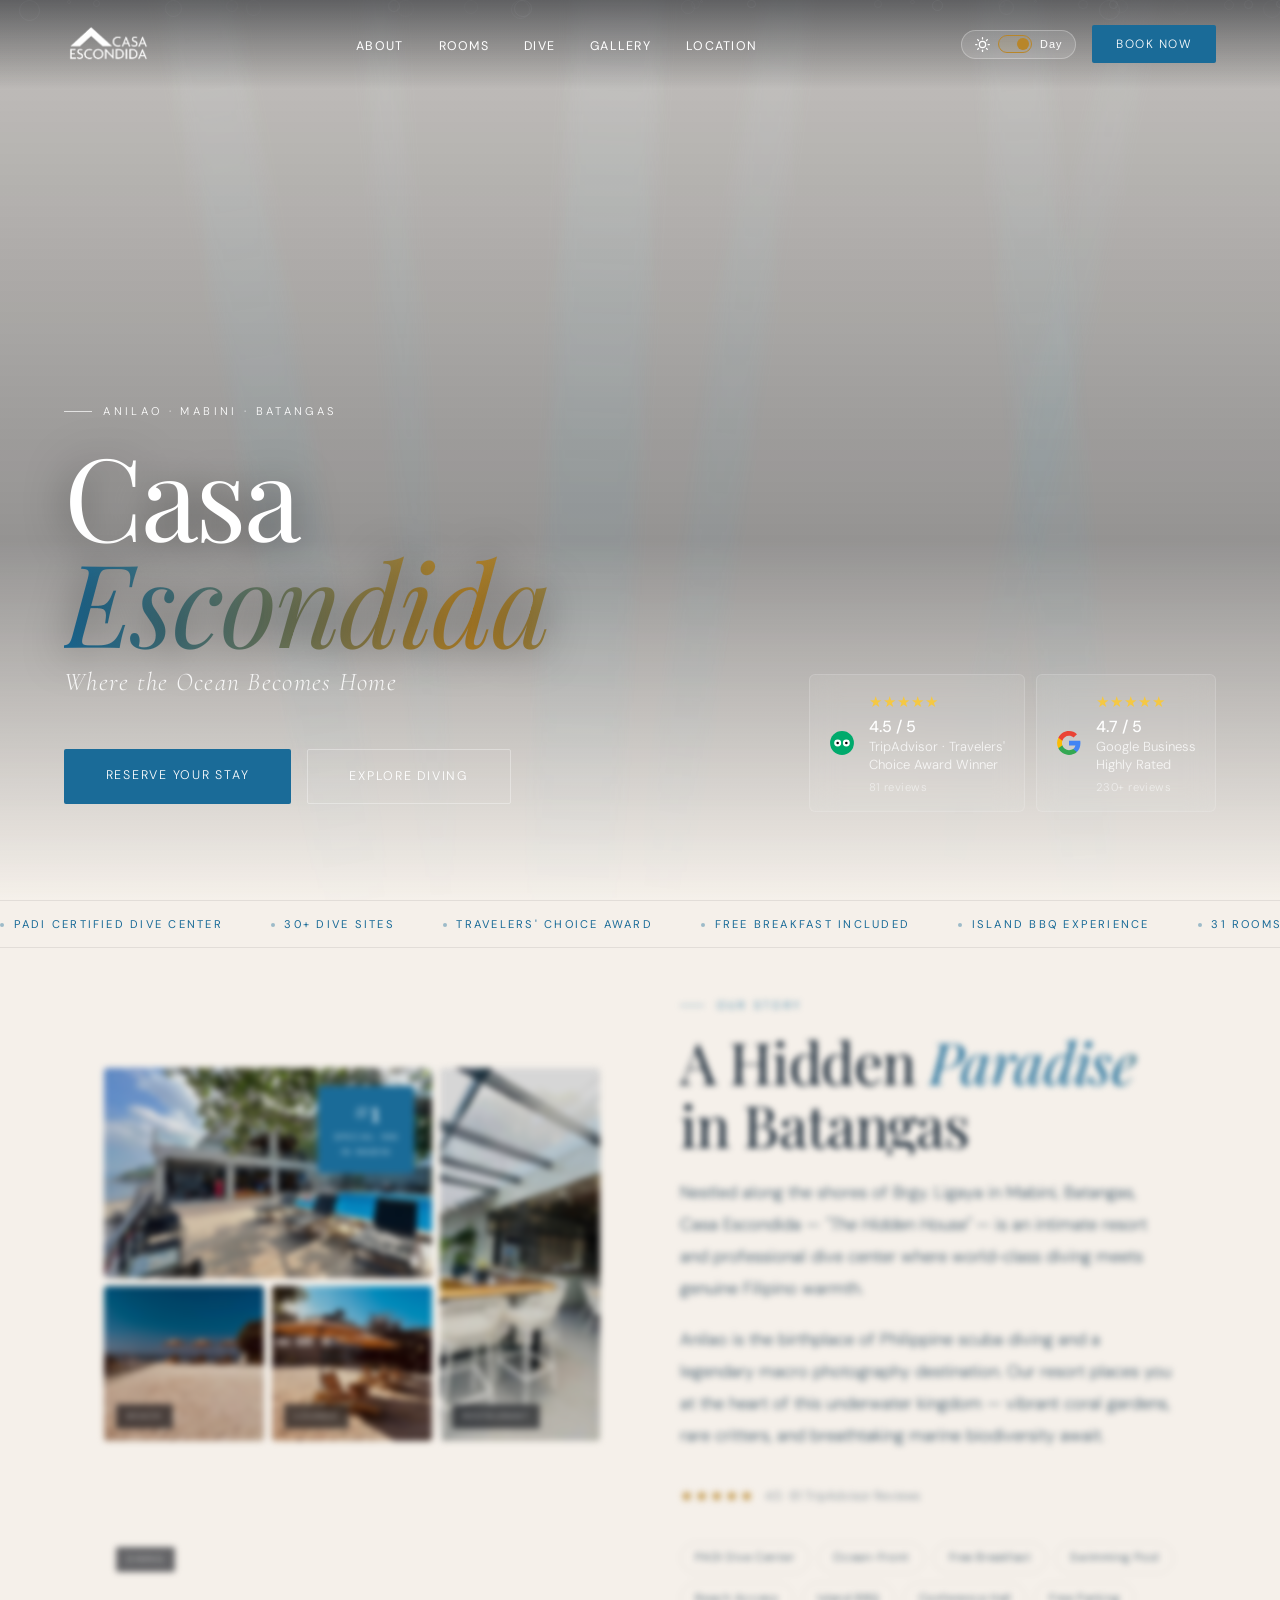
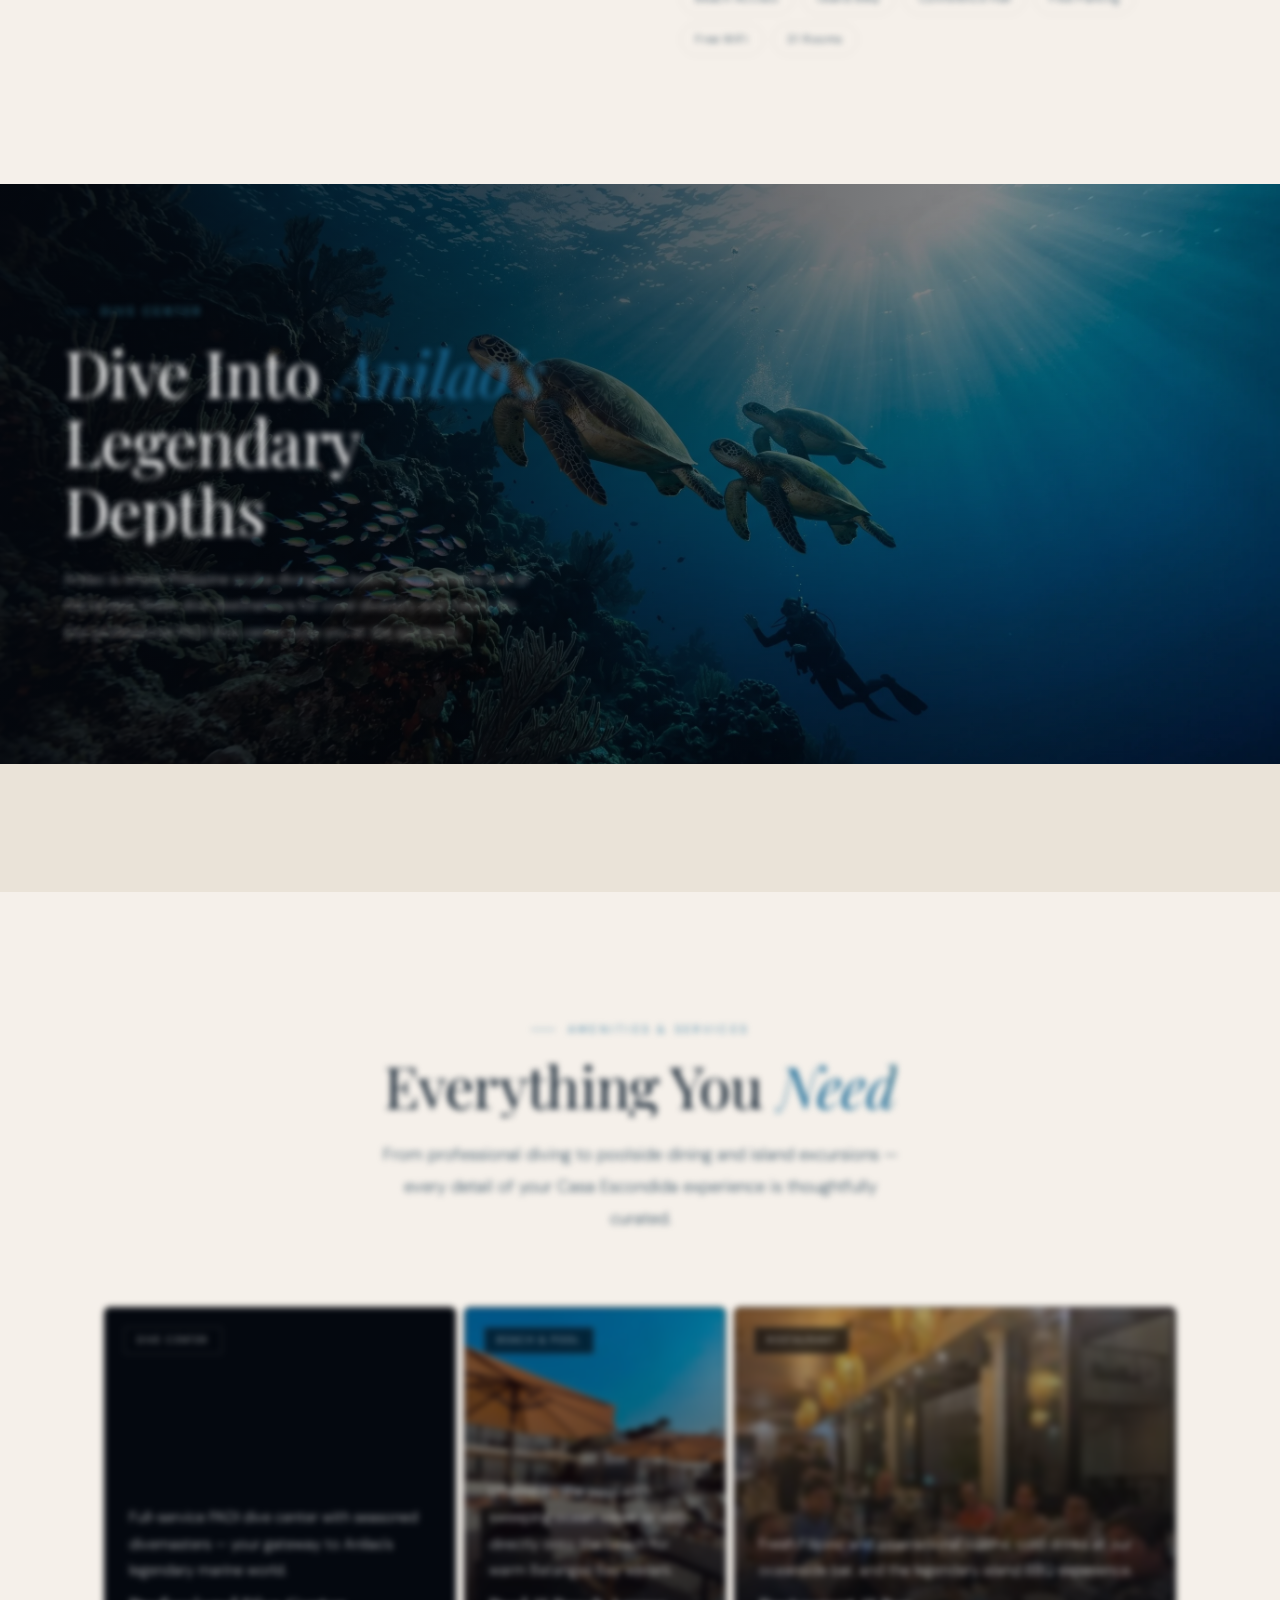
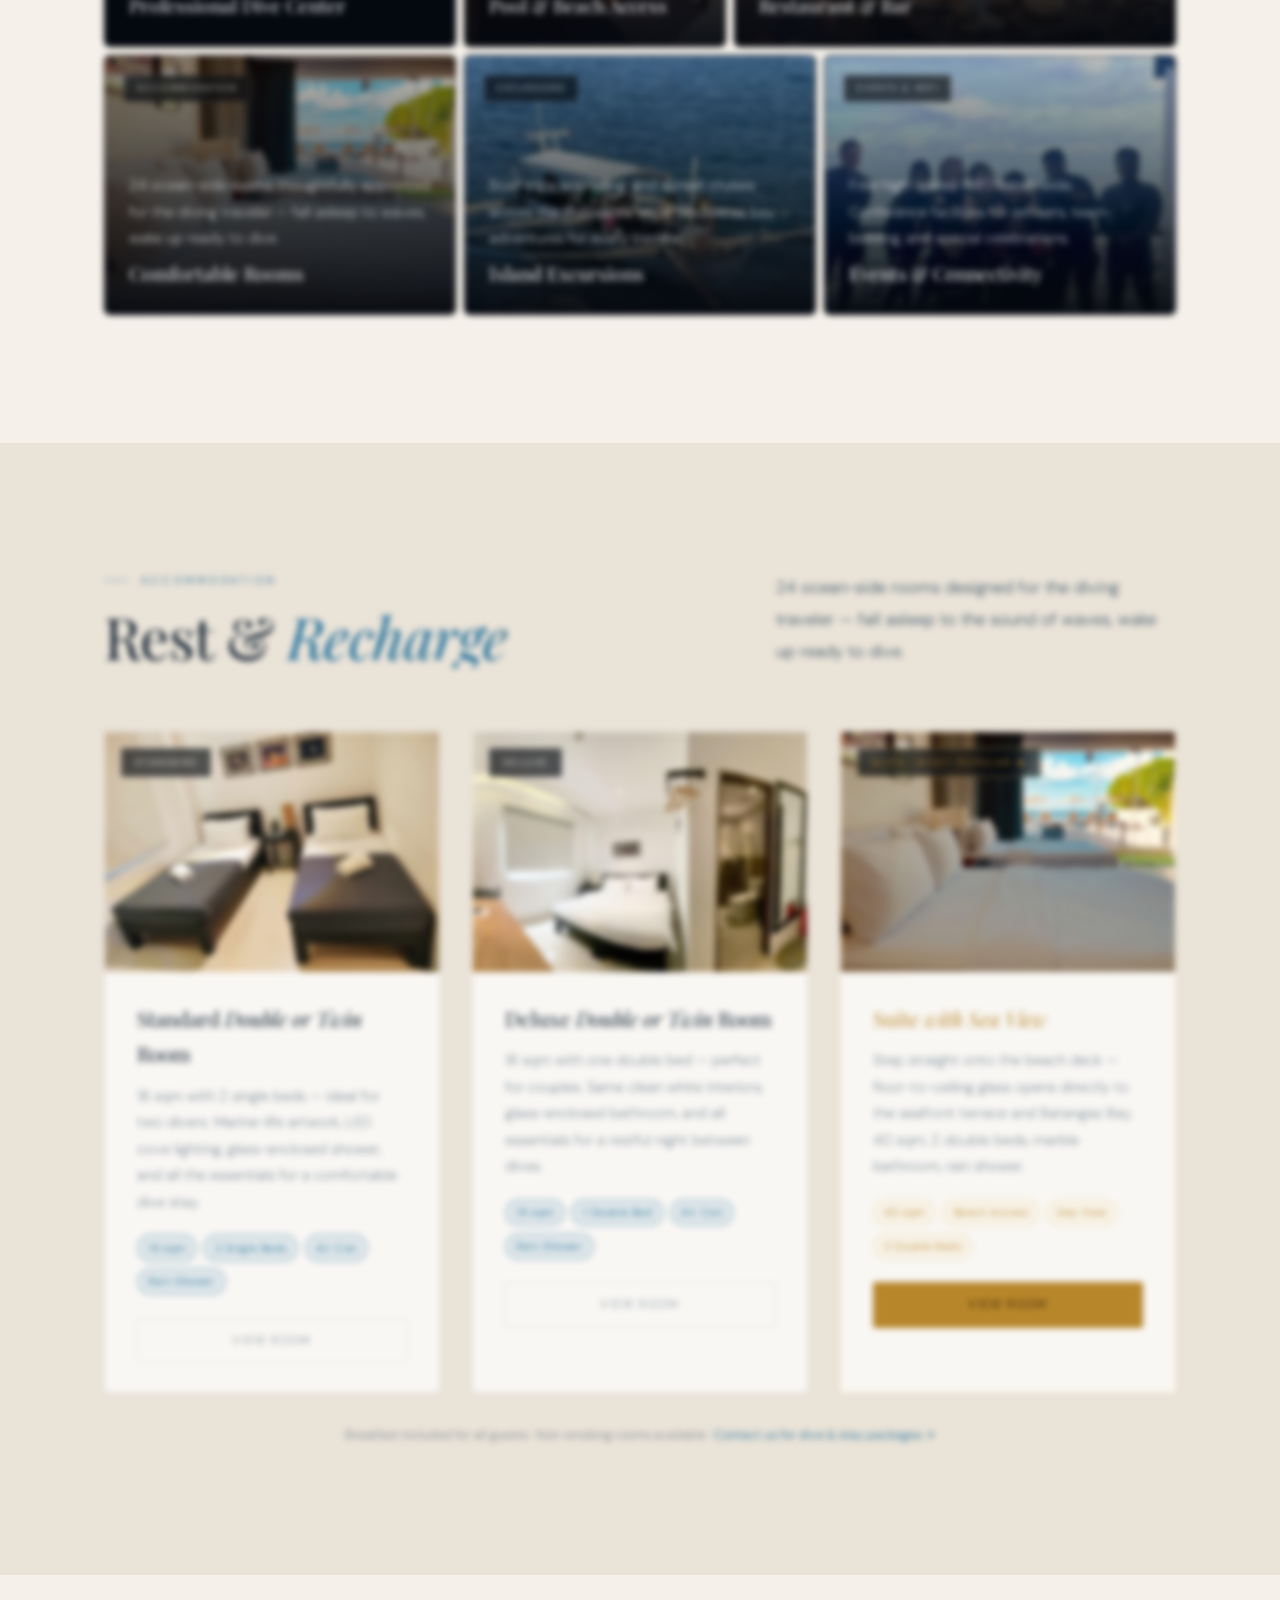
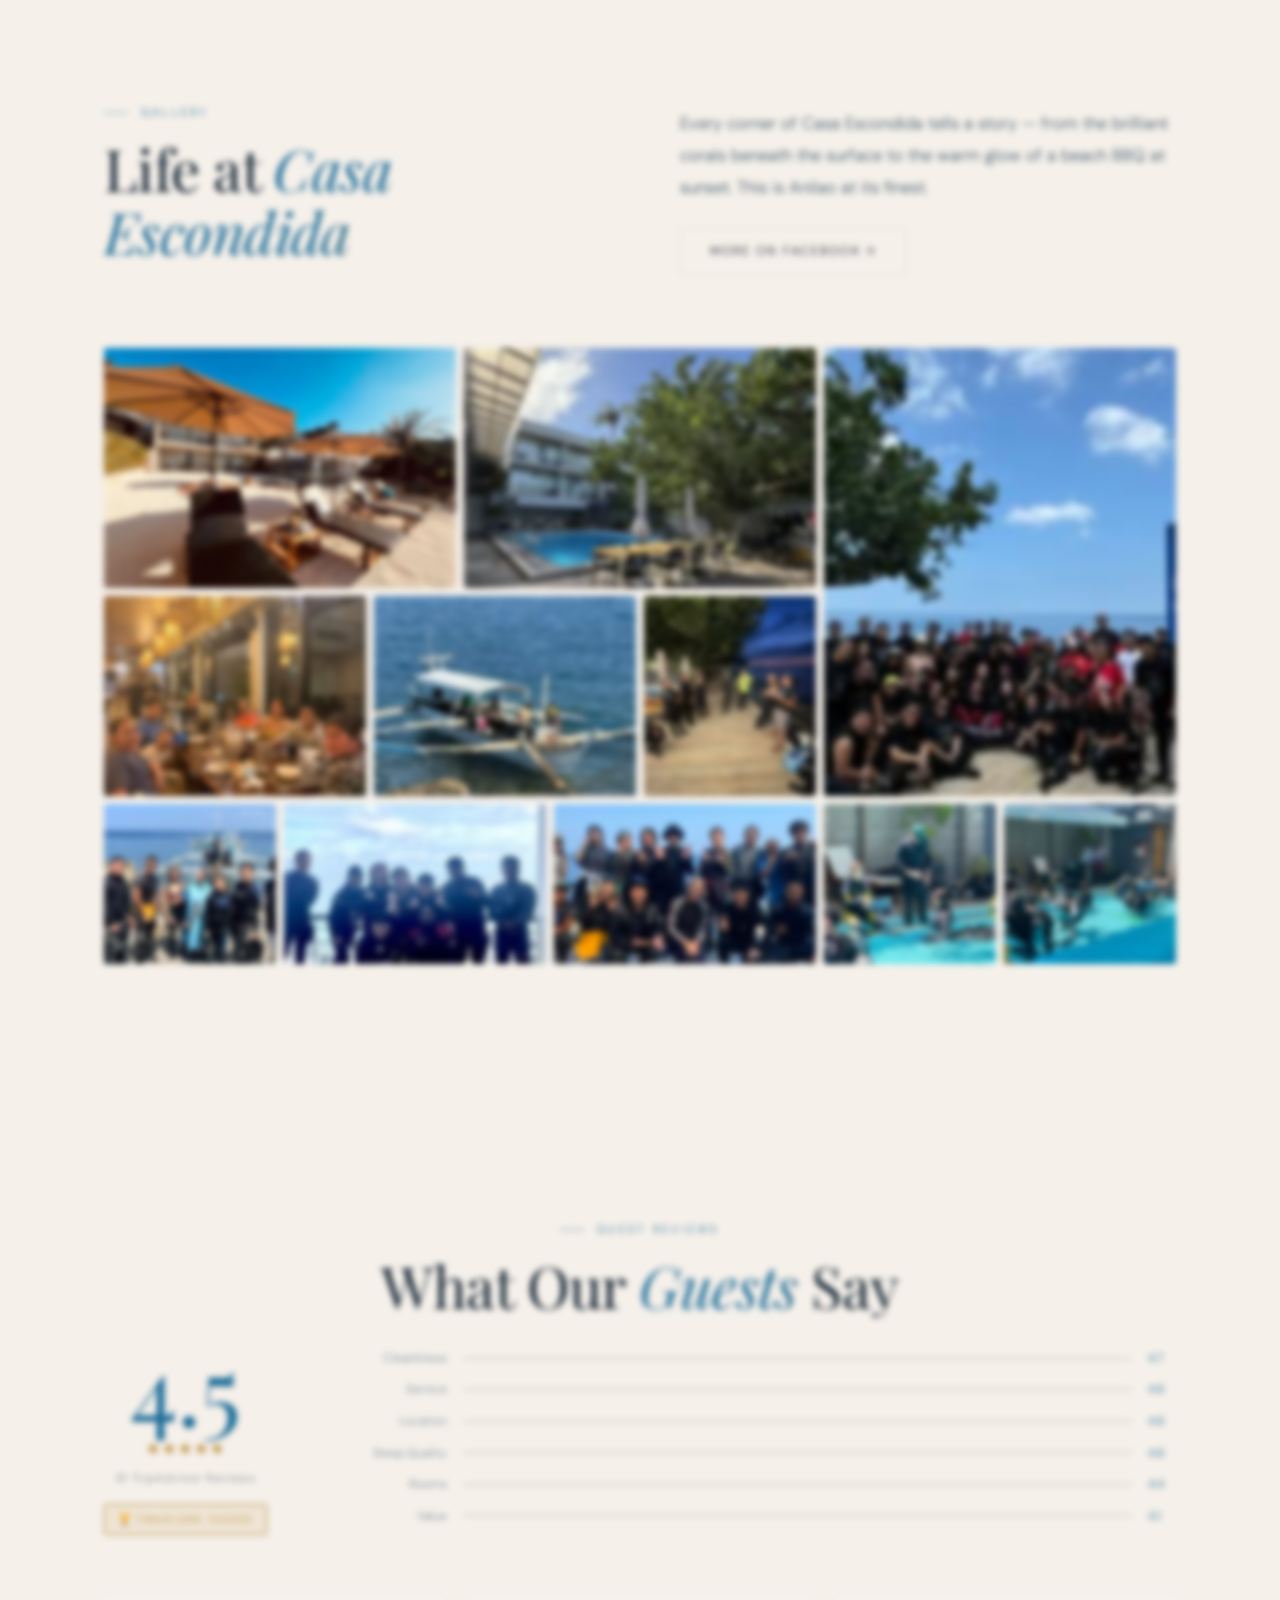
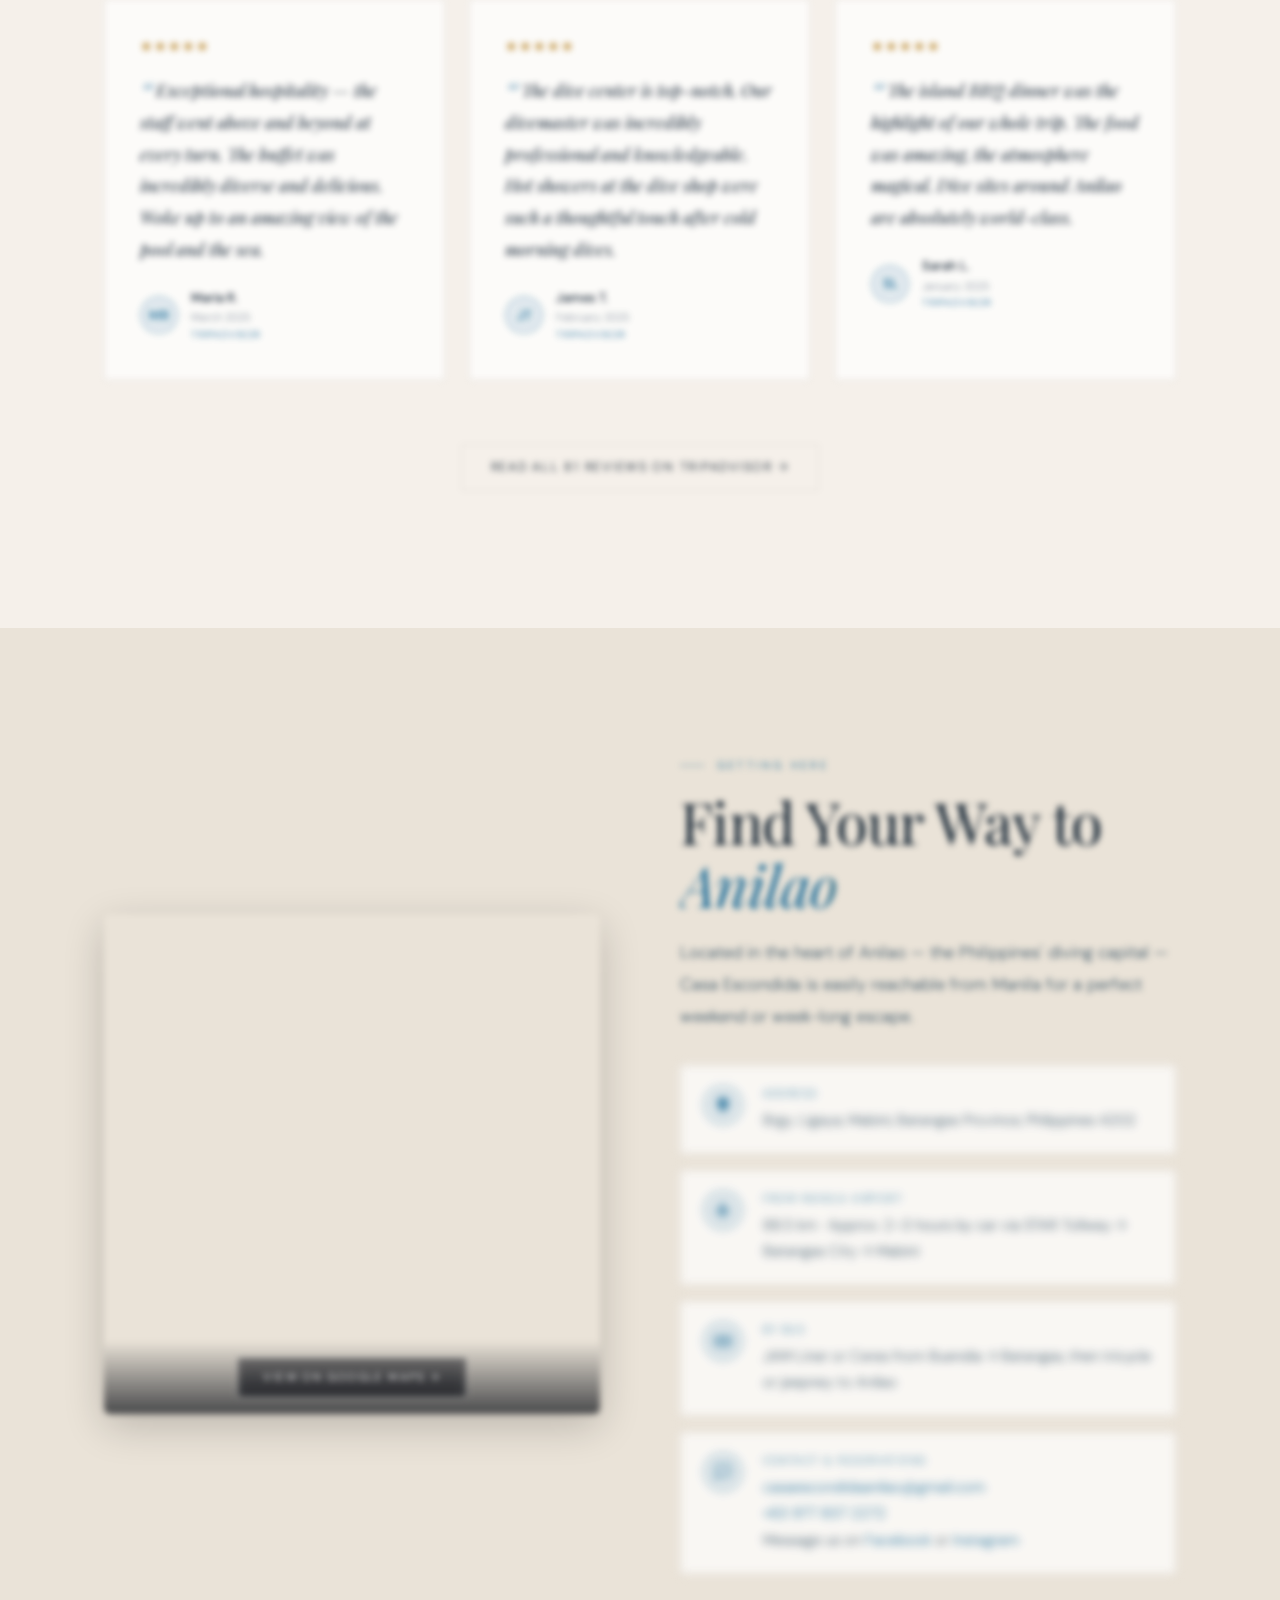
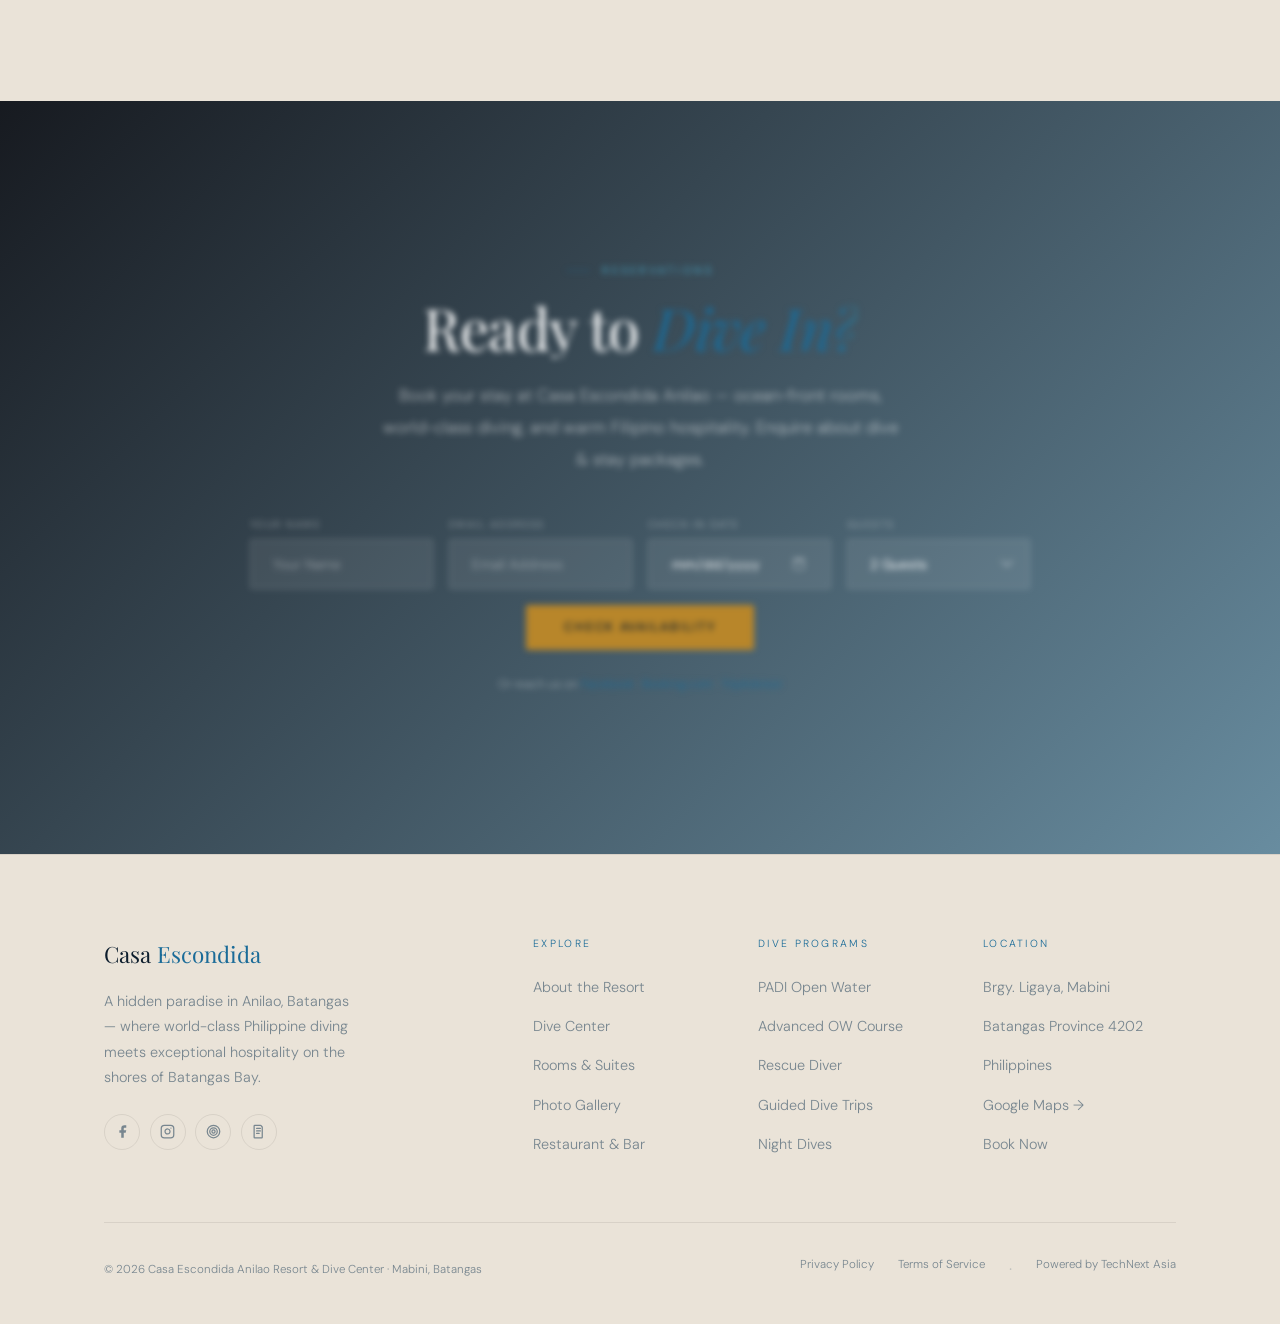
==== commit 8aaba9ec: "Match index.html orbs to other pages — hide on mobile, desktop only Revert mobile orb overrides so i" ====
--- a/index.html
+++ b/index.html
@@ -1904,13 +1904,8 @@
     .rv-quote, .foot-desc, p { letter-spacing: 0 !important; }
 
     
-    /* ── MOBILE: orb-layer enabled — smaller orbs for smooth perf ── */
-    .orb-layer { display: block !important; }
-    .orb-1 { width:200px !important; height:200px !important; }
-    .orb-2 { width:160px !important; height:160px !important; }
-    .orb-3 { width:180px !important; height:180px !important; }
-    .orb-4 { width:120px !important; height:120px !important; }
-    .orb-5 { width:240px !important; height:240px !important; }
+    /* ── MOBILE: hide orb-layer (matches all other pages) ── */
+    .orb-layer { display: none !important; }
 
     /* ── MOBILE: hero rays & bubbles — enabled with enhanced movement ── */
     .hero-bubbles { display: block !important; }
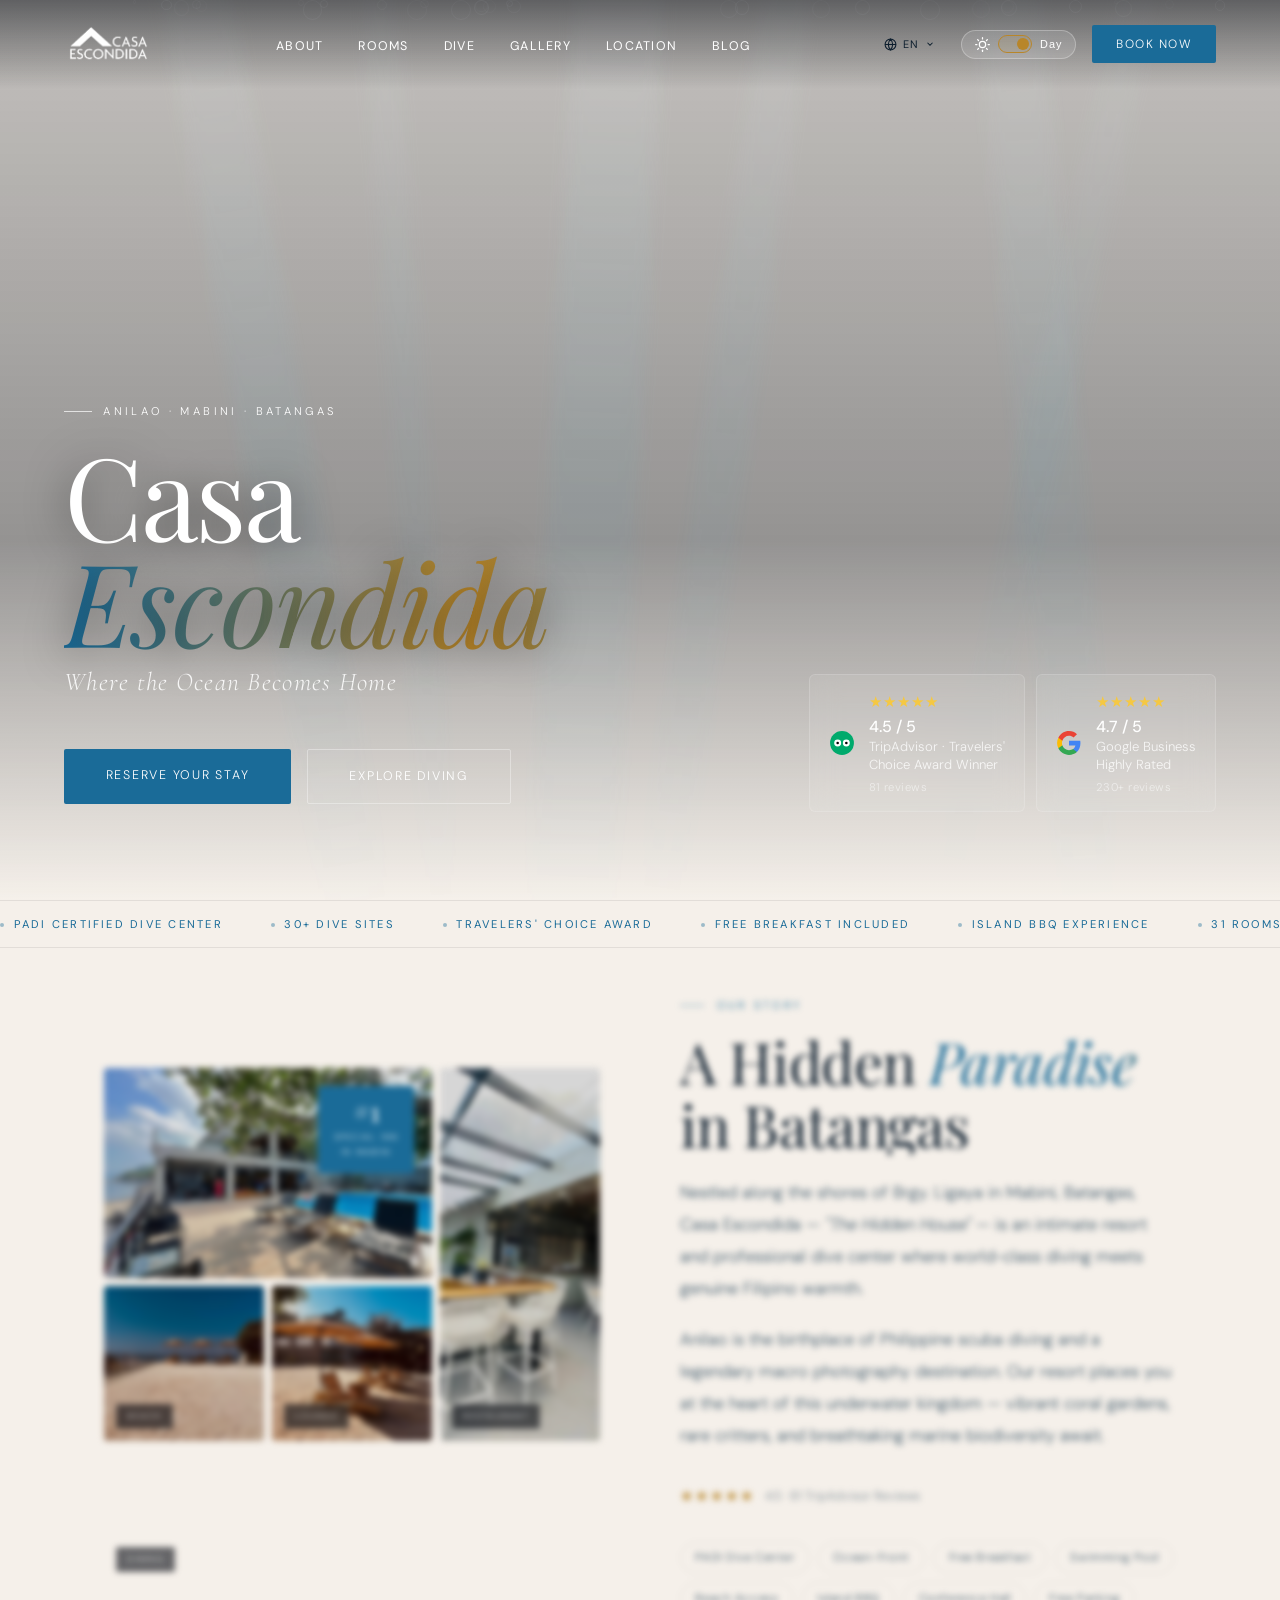
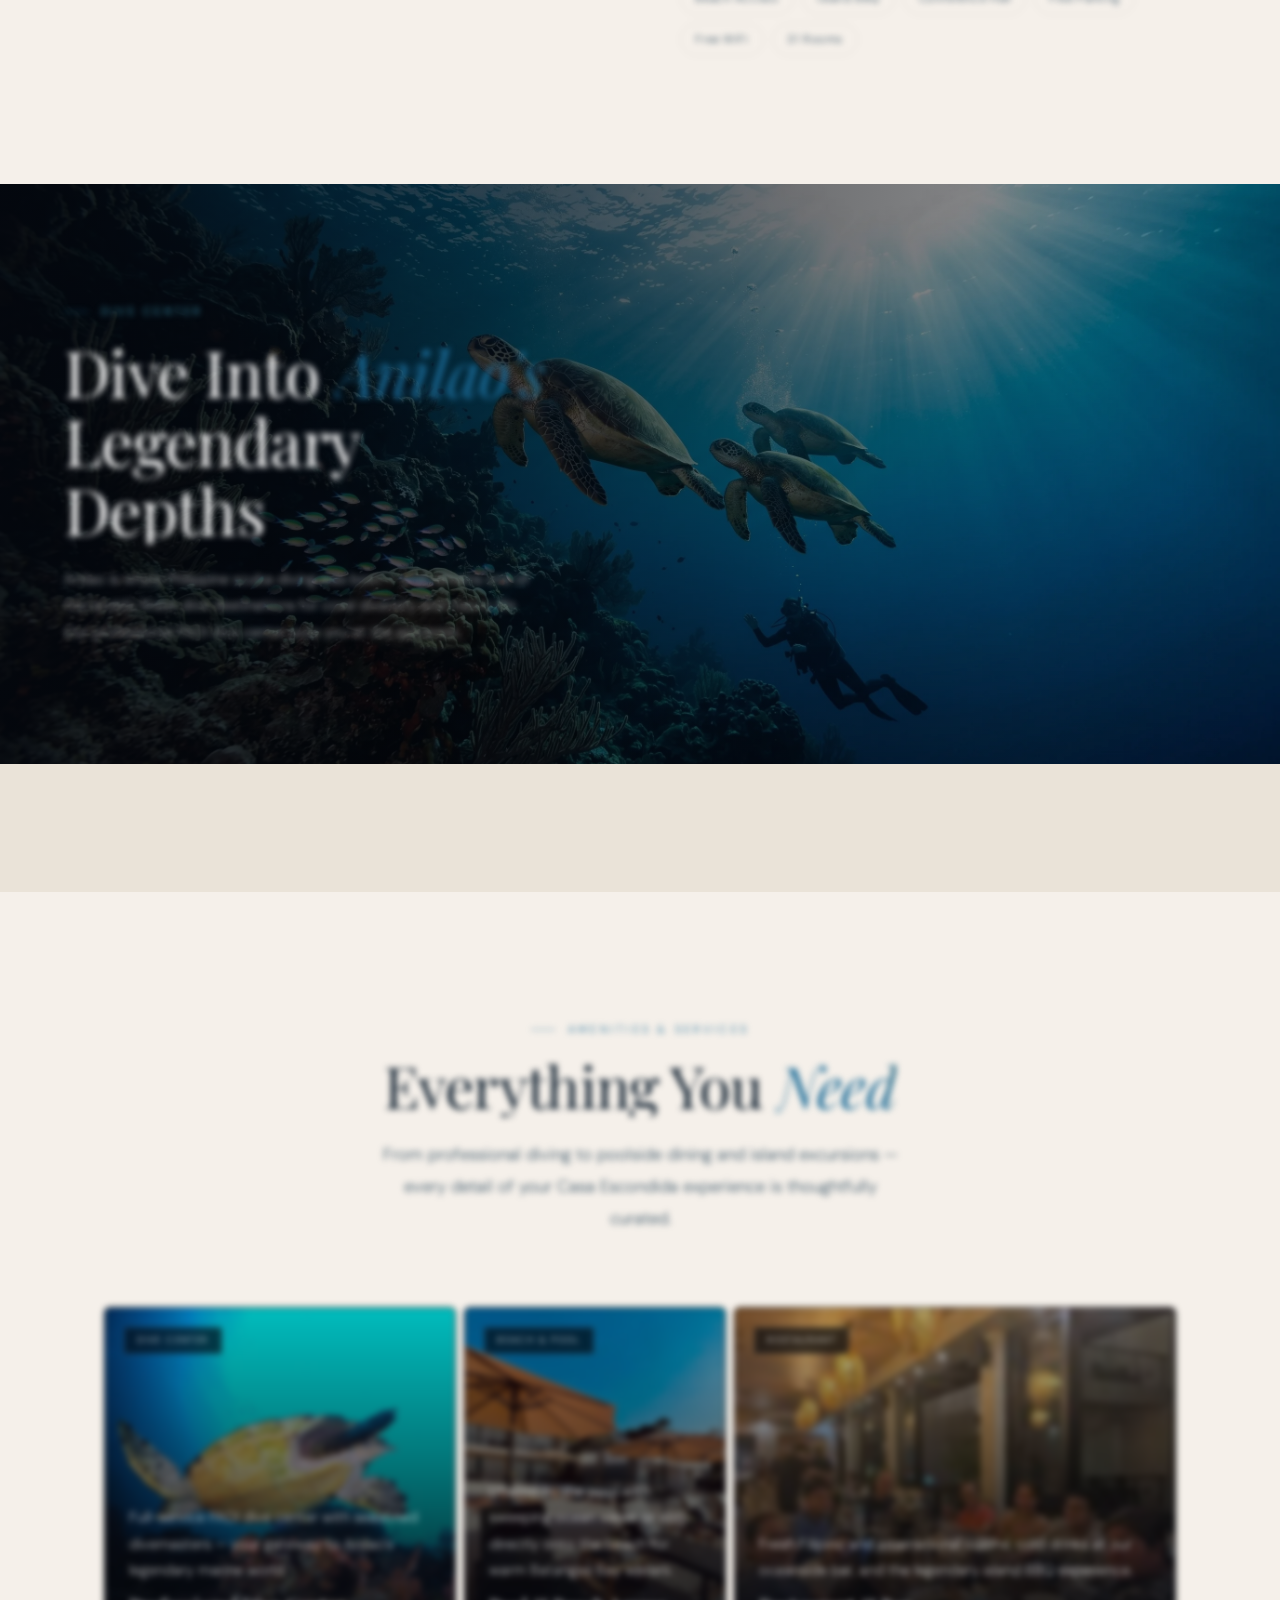
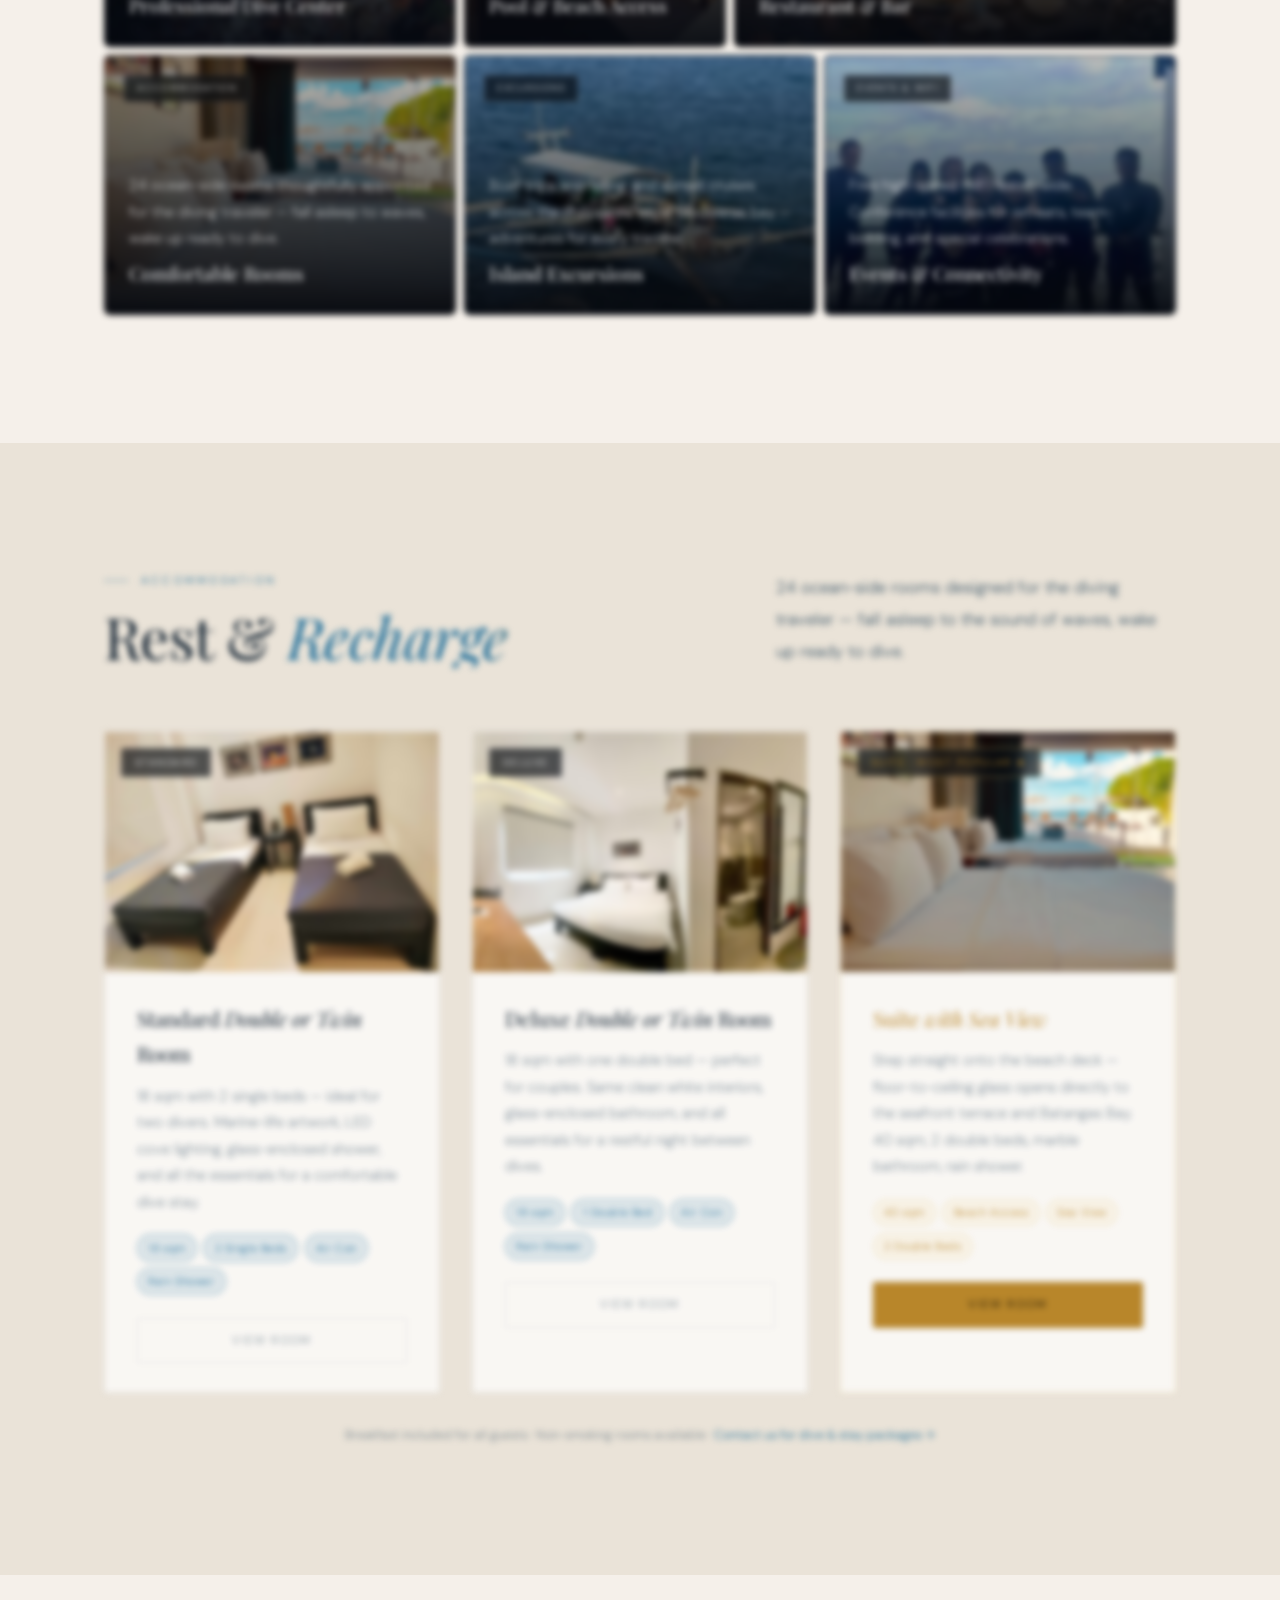
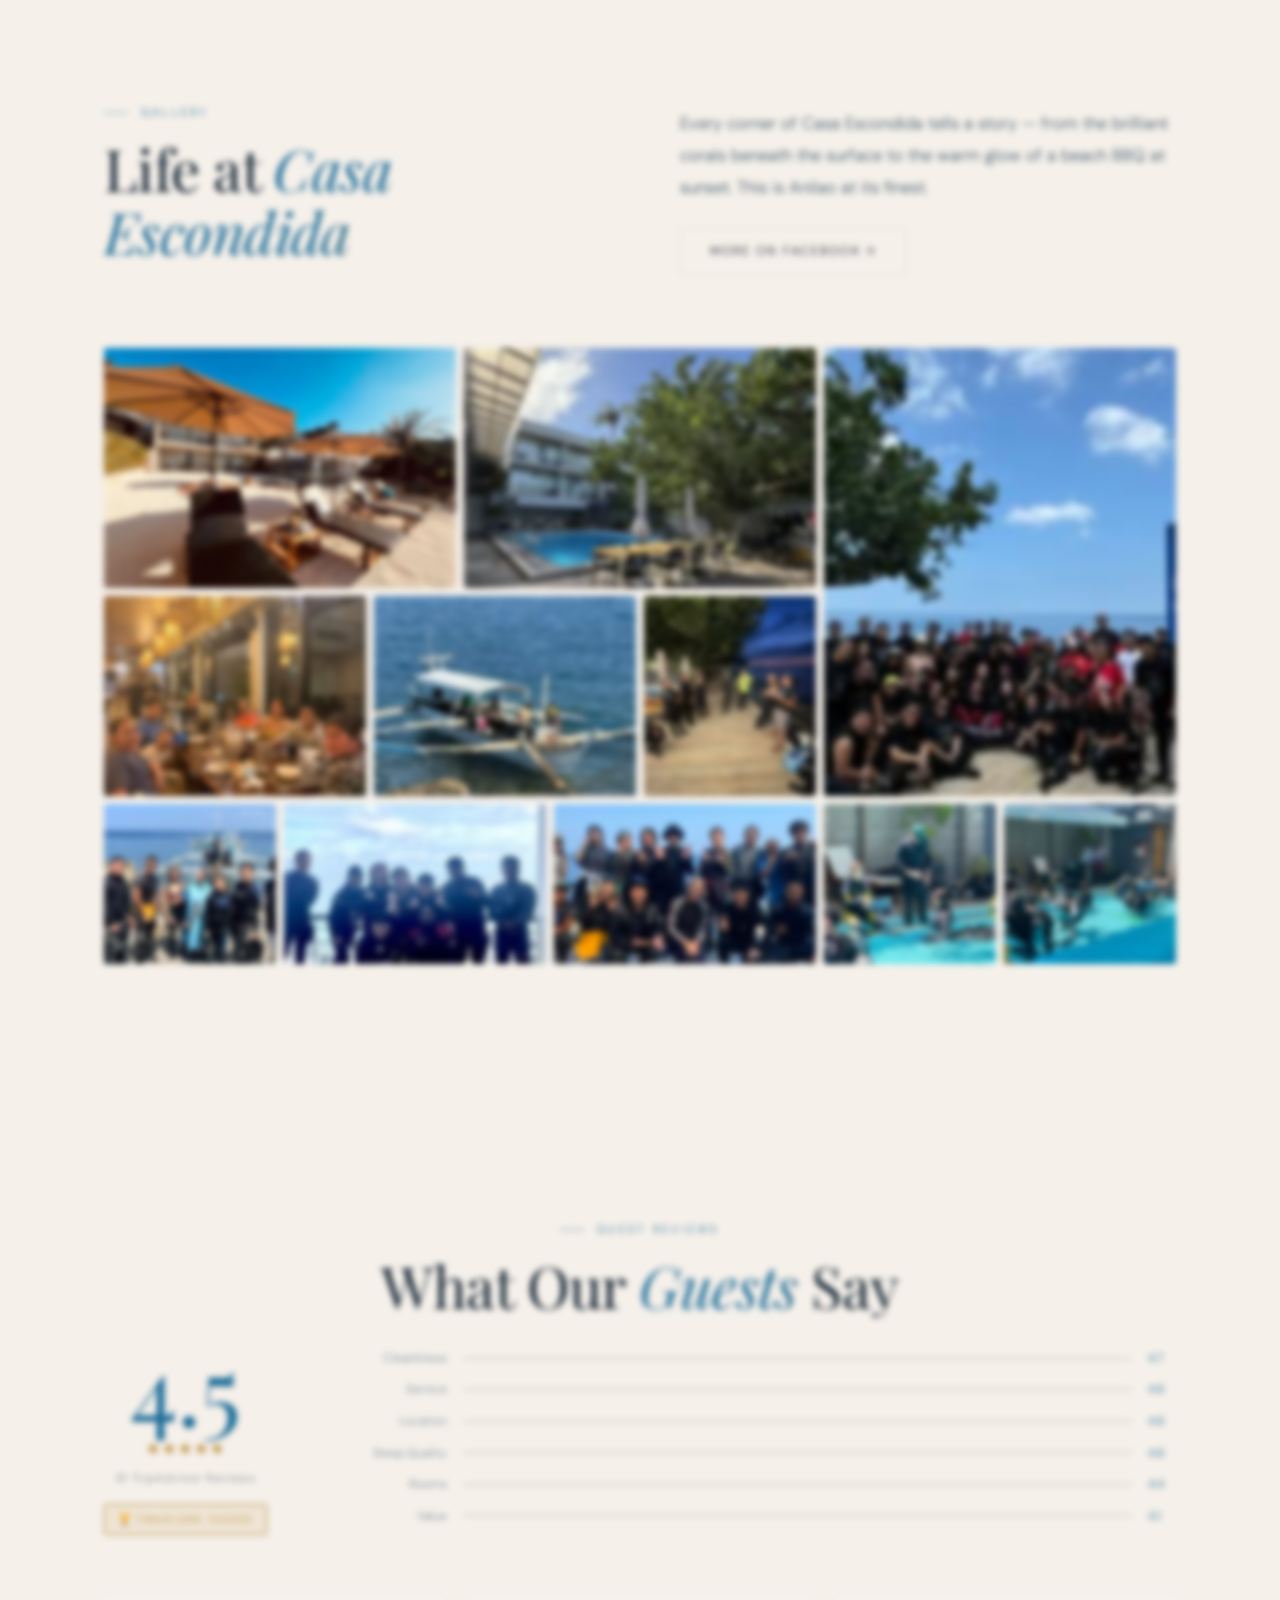
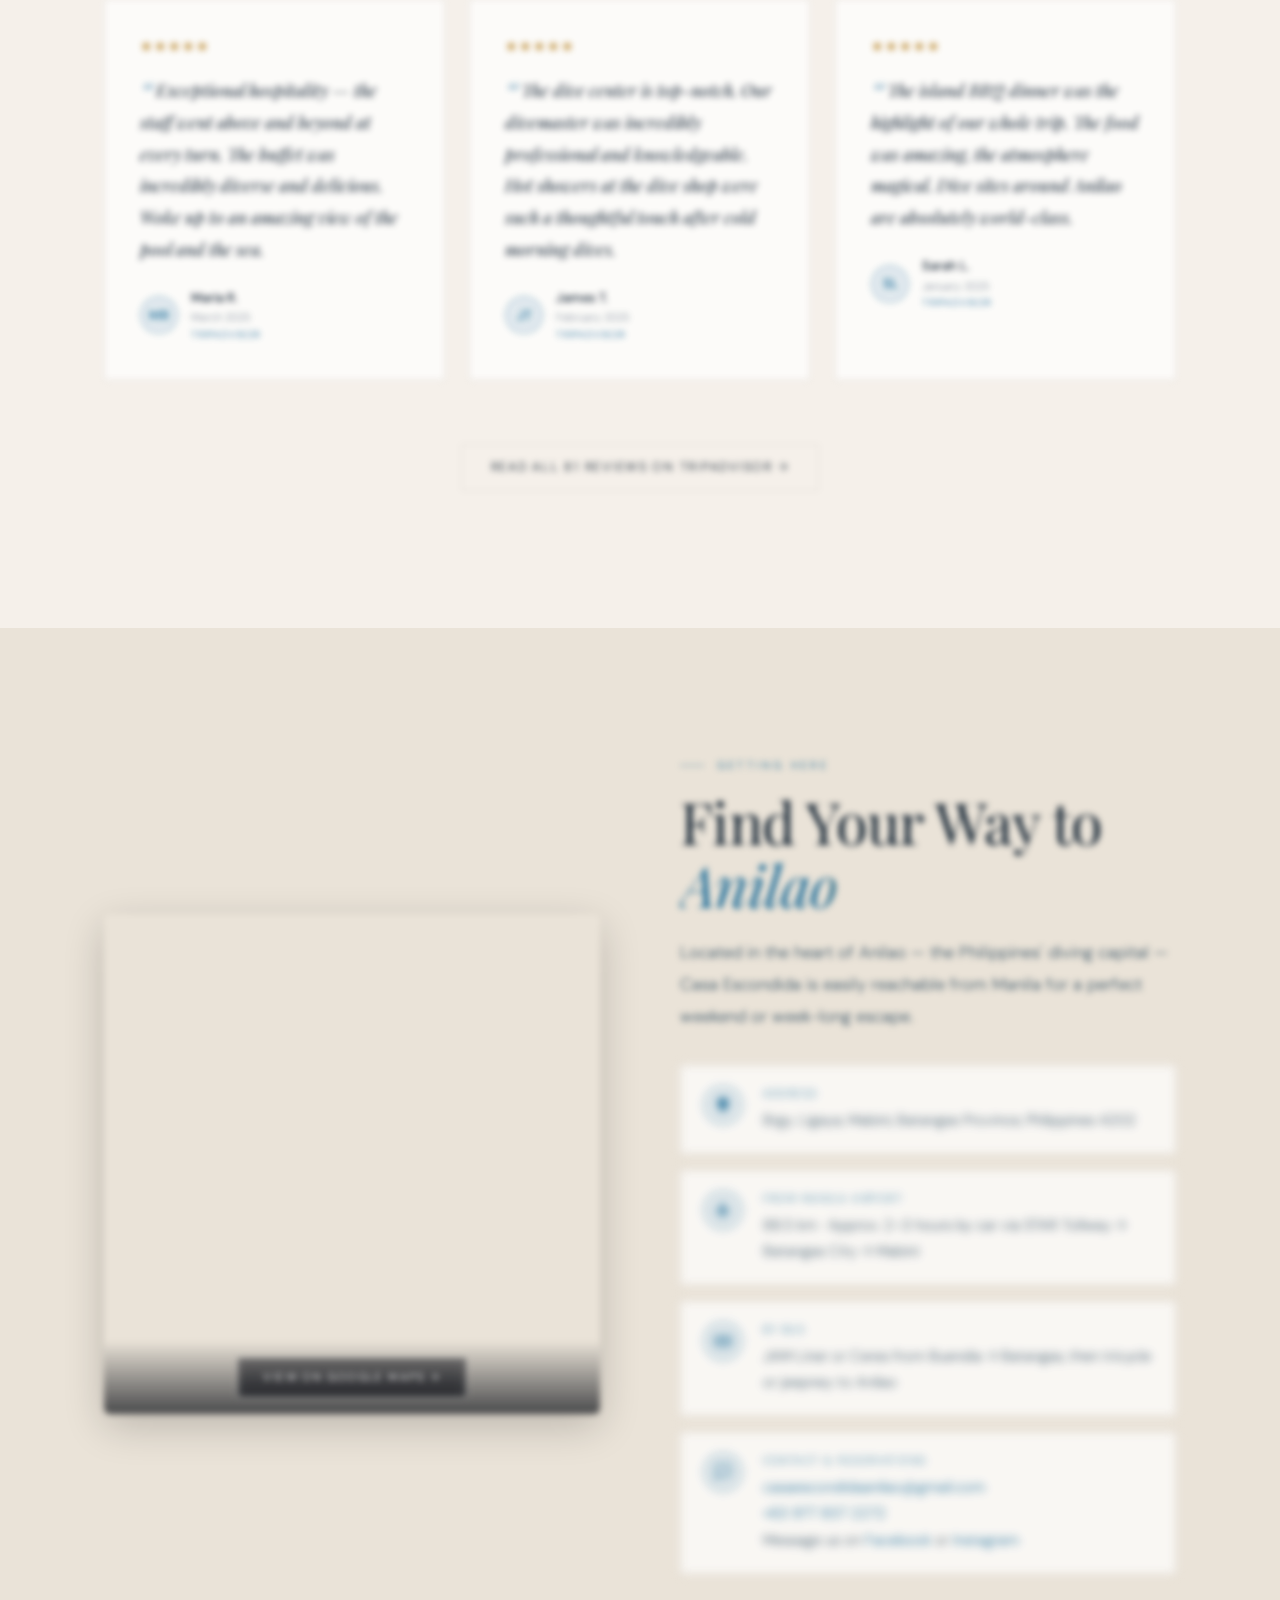
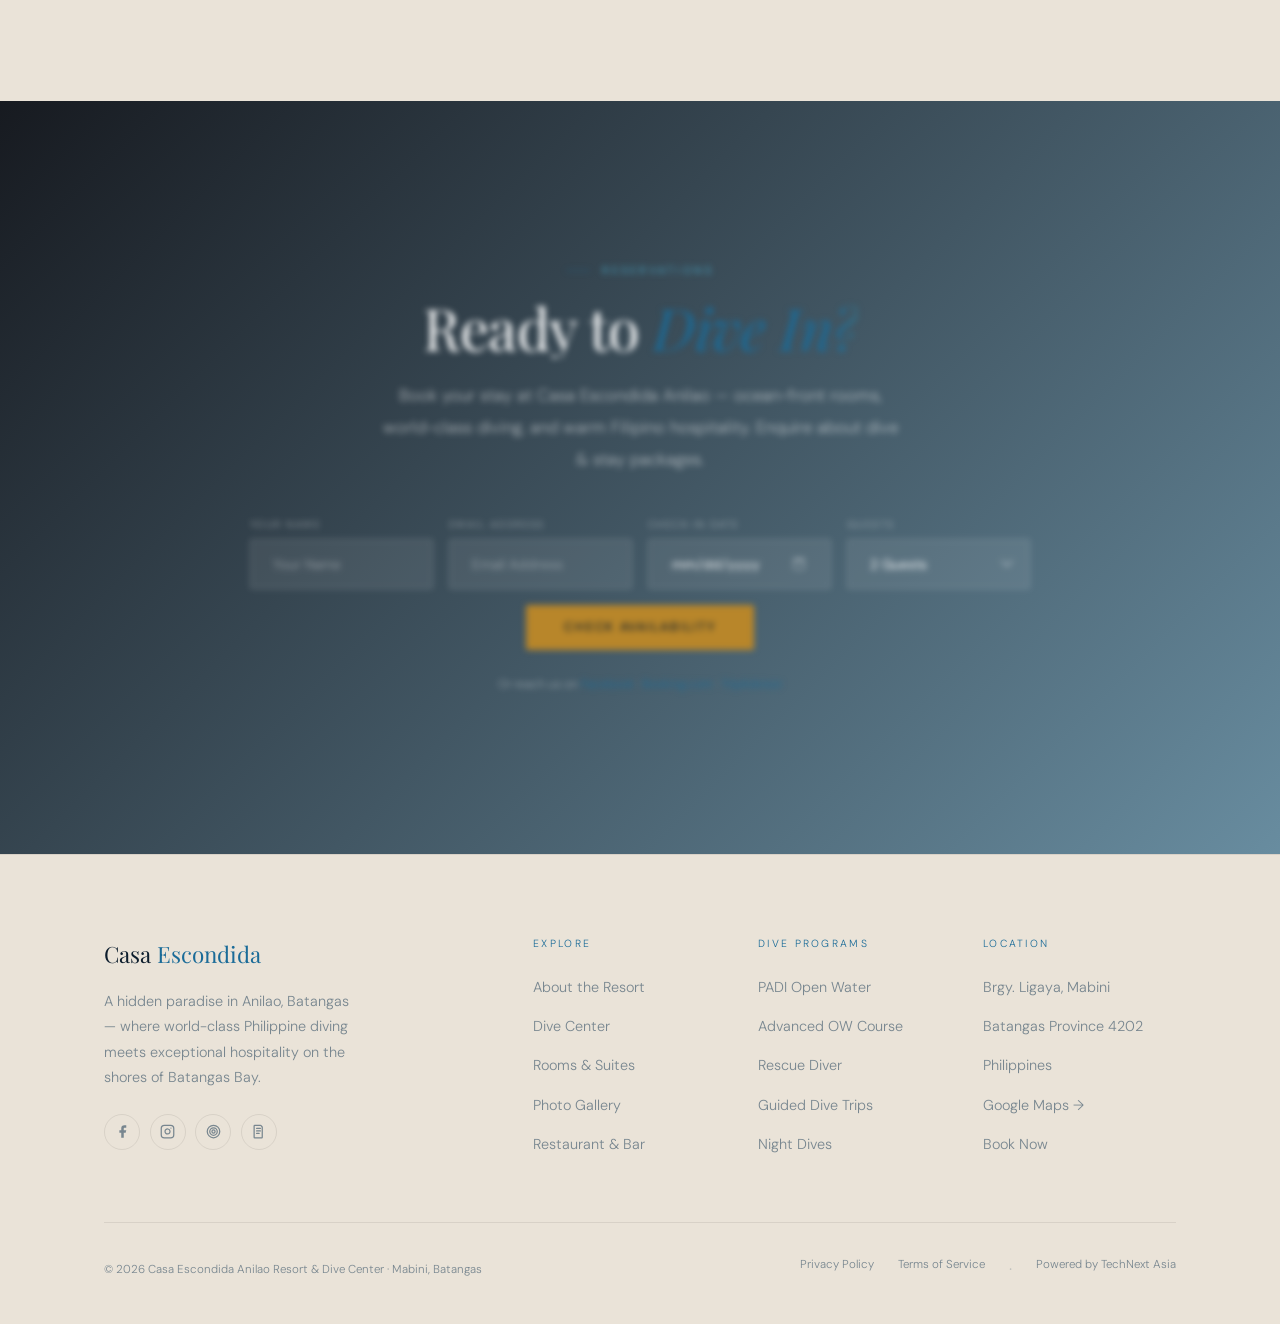
==== commit 4db29828: "Add Blog, Privacy Policy, Terms pages + language selector (EN/TL/ZH) New pages: - blog.html — 6 dive" ====
--- a/index.html
+++ b/index.html
@@ -1436,6 +1436,18 @@
       .b-input, .b-field, .btn-book { width:100%; max-width:400px; }
     }
 
+    /* ── Language selector ── */
+    .lang-sel{position:relative;}
+    .lang-btn{display:flex;align-items:center;gap:0.35rem;background:transparent;border:1px solid var(--border2);border-radius:20px;padding:0.28rem 0.65rem;color:var(--text-primary);cursor:pointer;font-size:0.68rem;letter-spacing:0.1em;text-transform:uppercase;font-family:'DM Sans',sans-serif;transition:border-color .2s,color .2s;}
+    .lang-btn:hover{border-color:var(--accent);color:var(--accent);}
+    .lang-drop{position:absolute;top:calc(100% + 8px);right:0;background:var(--nav-bg);border:1px solid var(--border);border-radius:10px;overflow:hidden;min-width:148px;z-index:10000;list-style:none;display:none;flex-direction:column;box-shadow:0 8px 28px rgba(0,0,0,0.28);backdrop-filter:blur(12px);-webkit-backdrop-filter:blur(12px);}
+    .lang-drop.open{display:flex;}
+    .lang-opt{padding:0.6rem 1rem;cursor:pointer;font-size:0.8rem;color:var(--text-primary);transition:background .15s,color .15s;}
+    .lang-opt:hover{background:var(--border);color:var(--accent);}
+    .lang-opt.active{color:var(--accent);font-weight:600;}
+    #google_translate_element{display:none;}
+    .goog-te-banner-frame,.skiptranslate{display:none!important;}
+
     /* ── Night ambient orbs ── */
     .orb-layer{position:fixed;inset:0;pointer-events:none;z-index:9;overflow:hidden;}
     [data-theme="day"] .orb-layer{display:none;}
@@ -2028,8 +2040,21 @@
       <li><a href="dive.html">Dive</a></li>
       <li><a href="gallery.html">Gallery</a></li>
       <li><a href="location.html">Location</a></li>
+      <li><a href="blog.html">Blog</a></li>
     </ul>
     <div class="nav-right">
+      <div class="lang-sel" id="langSel">
+        <button class="lang-btn" id="langBtn" aria-haspopup="listbox" aria-expanded="false">
+          <svg viewBox="0 0 24 24" fill="none" stroke="currentColor" stroke-width="2" style="width:13px;height:13px;flex-shrink:0"><circle cx="12" cy="12" r="10"/><line x1="2" y1="12" x2="22" y2="12"/><path d="M12 2a15.3 15.3 0 0 1 4 10 15.3 15.3 0 0 1-4 10 15.3 15.3 0 0 1-4-10 15.3 15.3 0 0 1 4-10z"/></svg>
+          <span id="langLabel">EN</span>
+          <svg viewBox="0 0 24 24" fill="none" stroke="currentColor" stroke-width="2.5" style="width:10px;height:10px;flex-shrink:0"><polyline points="6 9 12 15 18 9"/></svg>
+        </button>
+        <ul class="lang-drop" id="langDrop" role="listbox" aria-label="Select language">
+          <li class="lang-opt" data-lang="en" role="option">🇺🇸 English</li>
+          <li class="lang-opt" data-lang="tl" role="option">🇵🇭 Filipino</li>
+          <li class="lang-opt" data-lang="zh-CN" role="option">🇨🇳 中文</li>
+        </ul>
+      </div>
       <button class="theme-toggle" id="themeToggle" aria-label="Toggle theme">
         <span class="toggle-icon" id="themeIcon">
           <!-- moon (night default) -->
@@ -2057,6 +2082,8 @@
     <a href="gallery.html"  class="mob-link">Gallery</a>
     <div class="mobile-nav-divider"></div>
     <a href="location.html" class="mob-link">Location</a>
+    <div class="mobile-nav-divider"></div>
+    <a href="blog.html"    class="mob-link">Blog</a>
     <a href="#booking"  class="mob-link mobile-nav-cta">Book Now</a>
   </nav>
 
@@ -2658,8 +2685,8 @@
       <div class="foot-bottom">
         <div class="foot-copy">© 2026 Casa Escondida Anilao Resort &amp; Dive Center · Mabini, Batangas</div>
         <div class="foot-legal">
-          <a href="mailto:casaescondidaanilao@gmail.com?subject=Privacy%20Policy%20Inquiry">Privacy Policy</a>
-          <a href="mailto:casaescondidaanilao@gmail.com?subject=Terms%20Inquiry">Terms of Service</a>
+          <a href="privacy-policy.html">Privacy Policy</a>
+          <a href="terms-of-service.html">Terms of Service</a>
           <span style="color:var(--text-muted);opacity:.4">·</span>
           <a href="https://technext.asia" target="_blank" rel="noopener noreferrer" class="foot-powered-link">Powered by <span class="tn-brand">TechNext Asia</span></a>
         </div>
@@ -3230,5 +3257,31 @@
 })();
 
   </script>
+
+  <!-- Google Translate -->
+  <div id="google_translate_element" style="display:none"></div>
+  <script>function googleTranslateElementInit(){new google.translate.TranslateElement({pageLanguage:'en',includedLanguages:'en,tl,zh-CN',autoDisplay:false},'google_translate_element');}</script>
+  <script src="//translate.google.com/translate_a/element.js?cb=googleTranslateElementInit" async defer></script>
+  <script>
+  (function(){
+    var LANGS={en:'EN',tl:'TL','zh-CN':'ZH'};
+    var btn=document.getElementById('langBtn'),drop=document.getElementById('langDrop'),lbl=document.getElementById('langLabel');
+    if(!btn)return;
+    function getCur(){var m=document.cookie.match(/googtrans=\/en\/([^;]+)/);return m?decodeURIComponent(m[1]):'en';}
+    function setLang(lang){
+      var h=window.location.hostname,d=h.includes('.')?'.'+h.replace(/^www\./,''):h;
+      var exp=lang==='en'?'Thu, 01 Jan 1970 00:00:00 GMT':'Fri, 01 Jan 2027 00:00:00 GMT';
+      var val=lang==='en'?'':'/en/'+lang;
+      document.cookie='googtrans='+val+';path=/;expires='+exp+';domain='+d;
+      document.cookie='googtrans='+val+';path=/;expires='+exp;
+      location.reload();
+    }
+    var cur=getCur();lbl.textContent=LANGS[cur]||'EN';
+    document.querySelectorAll('.lang-opt').forEach(function(o){if(o.dataset.lang===cur)o.classList.add('active');});
+    btn.addEventListener('click',function(e){e.stopPropagation();var op=drop.classList.toggle('open');btn.setAttribute('aria-expanded',op);});
+    document.addEventListener('click',function(){drop.classList.remove('open');btn.setAttribute('aria-expanded','false');});
+    document.querySelectorAll('.lang-opt').forEach(function(o){o.addEventListener('click',function(){setLang(o.dataset.lang);});});
+  })();
+  </script>
 </body>
 </html>
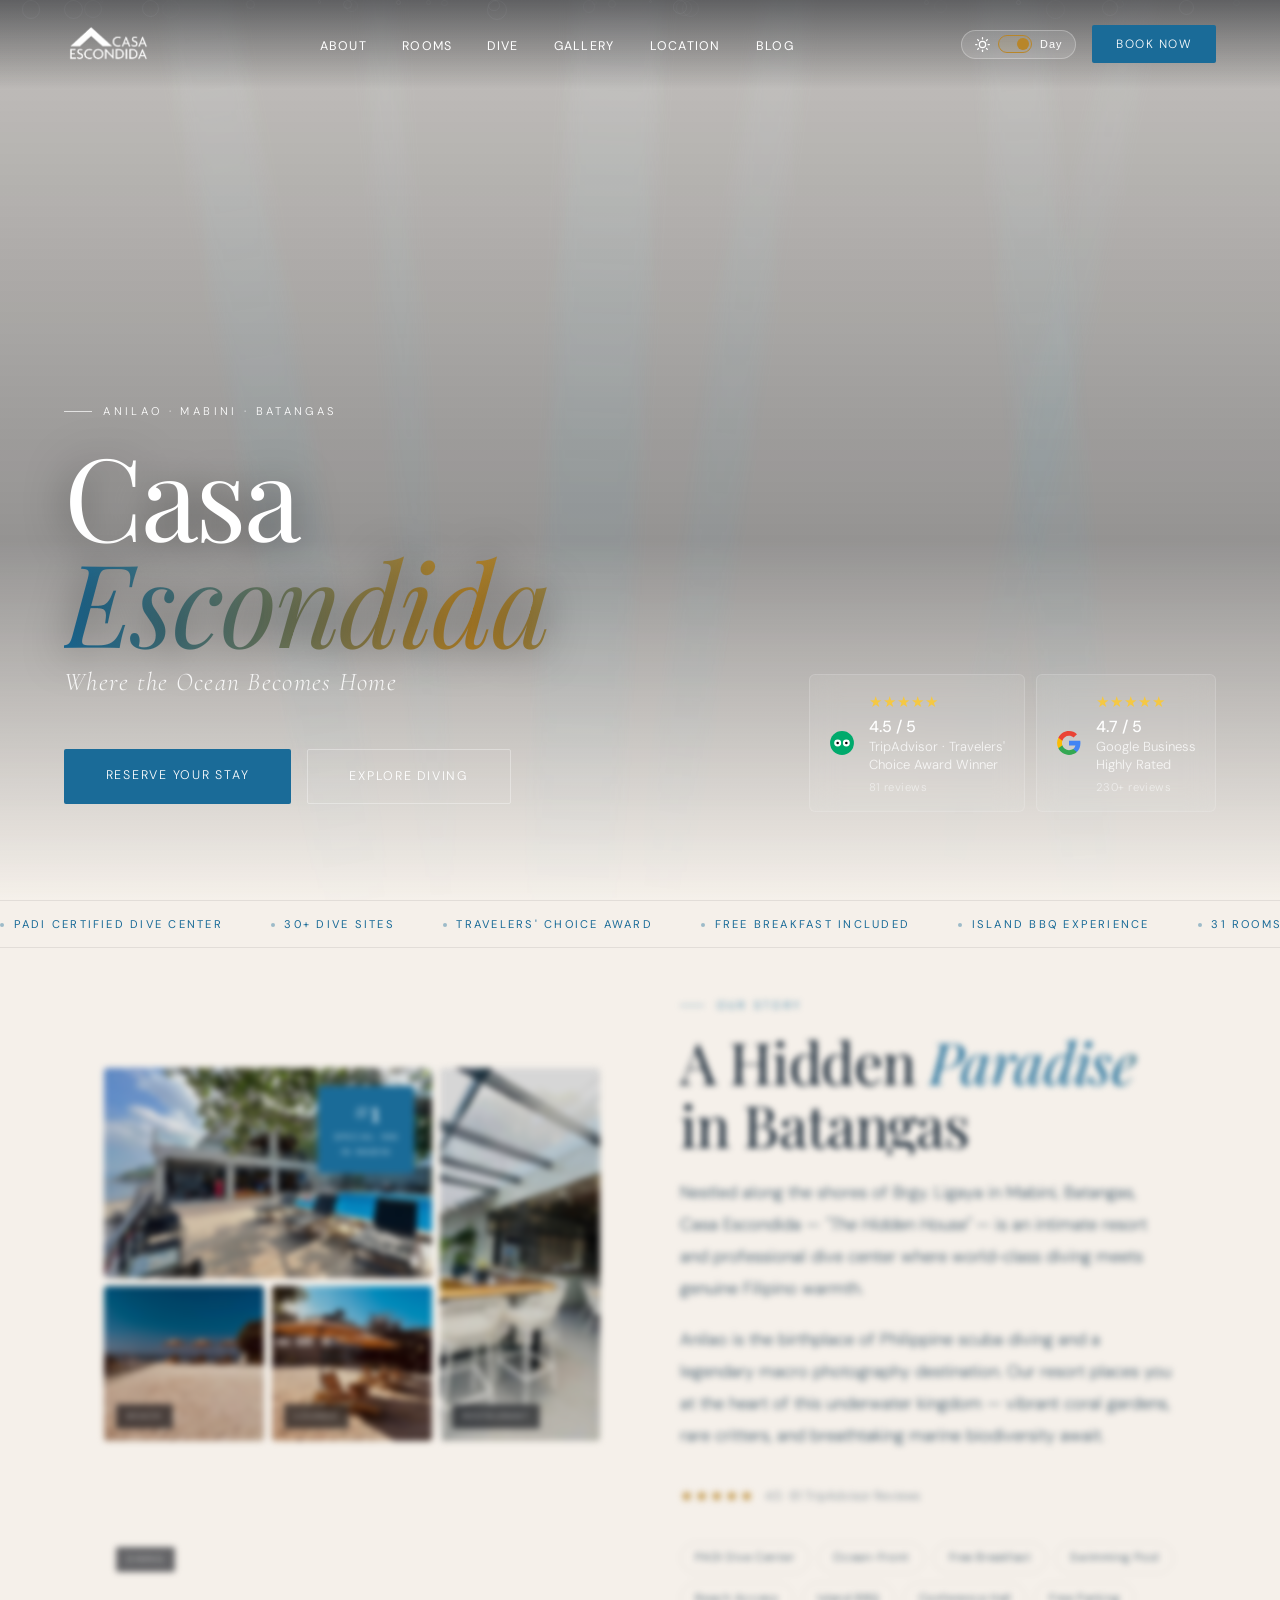
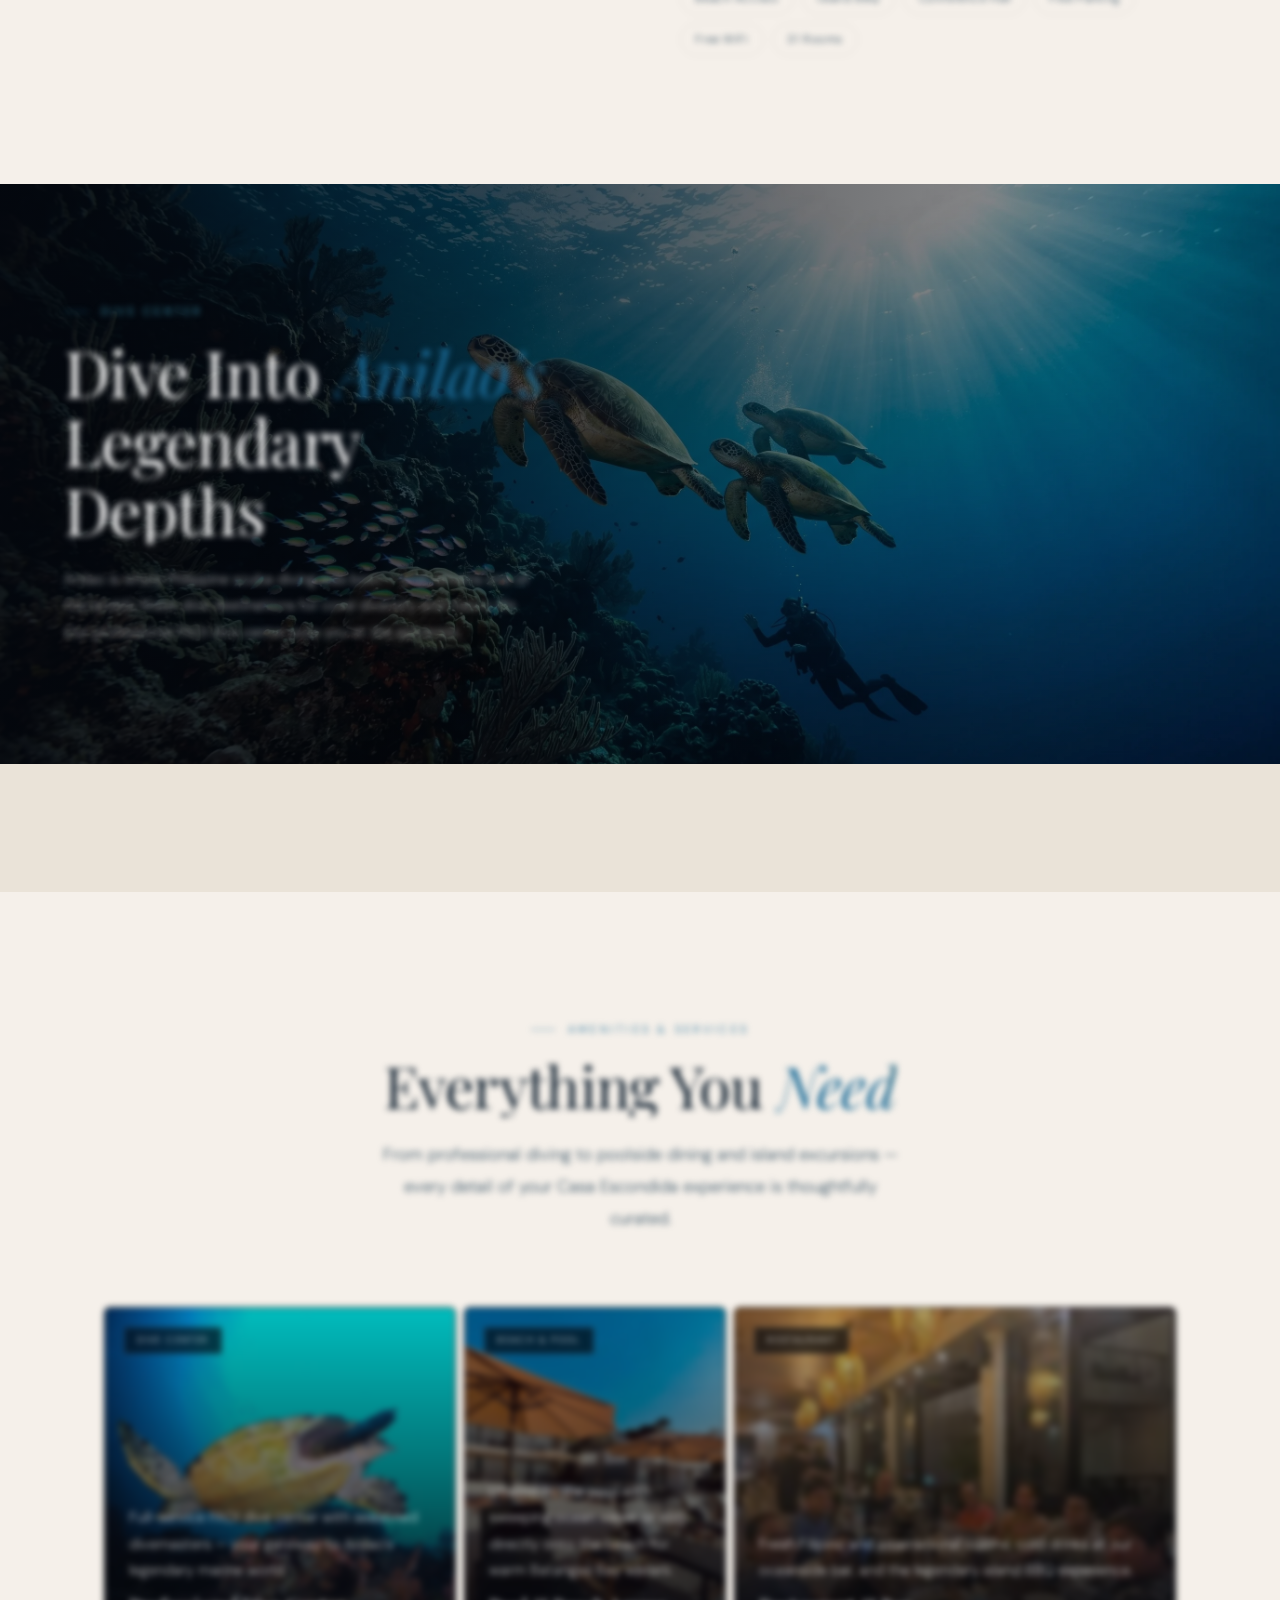
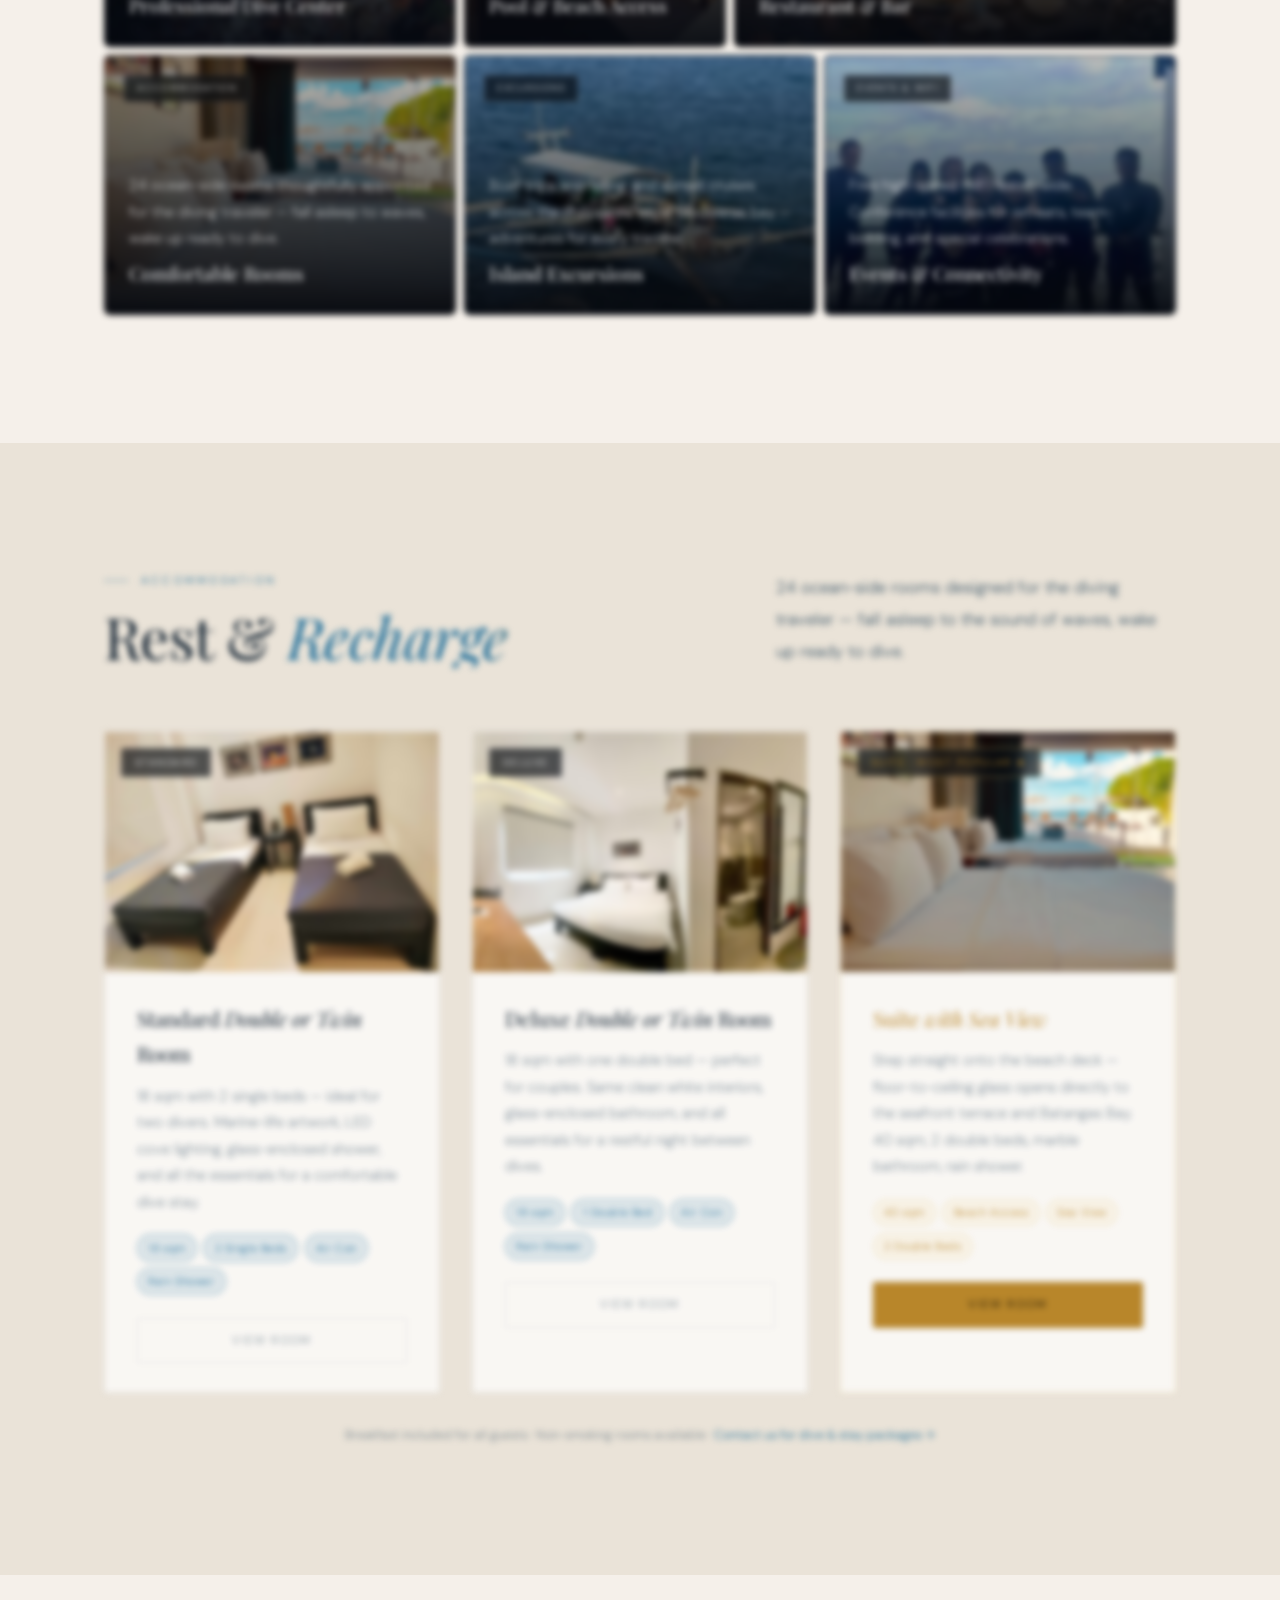
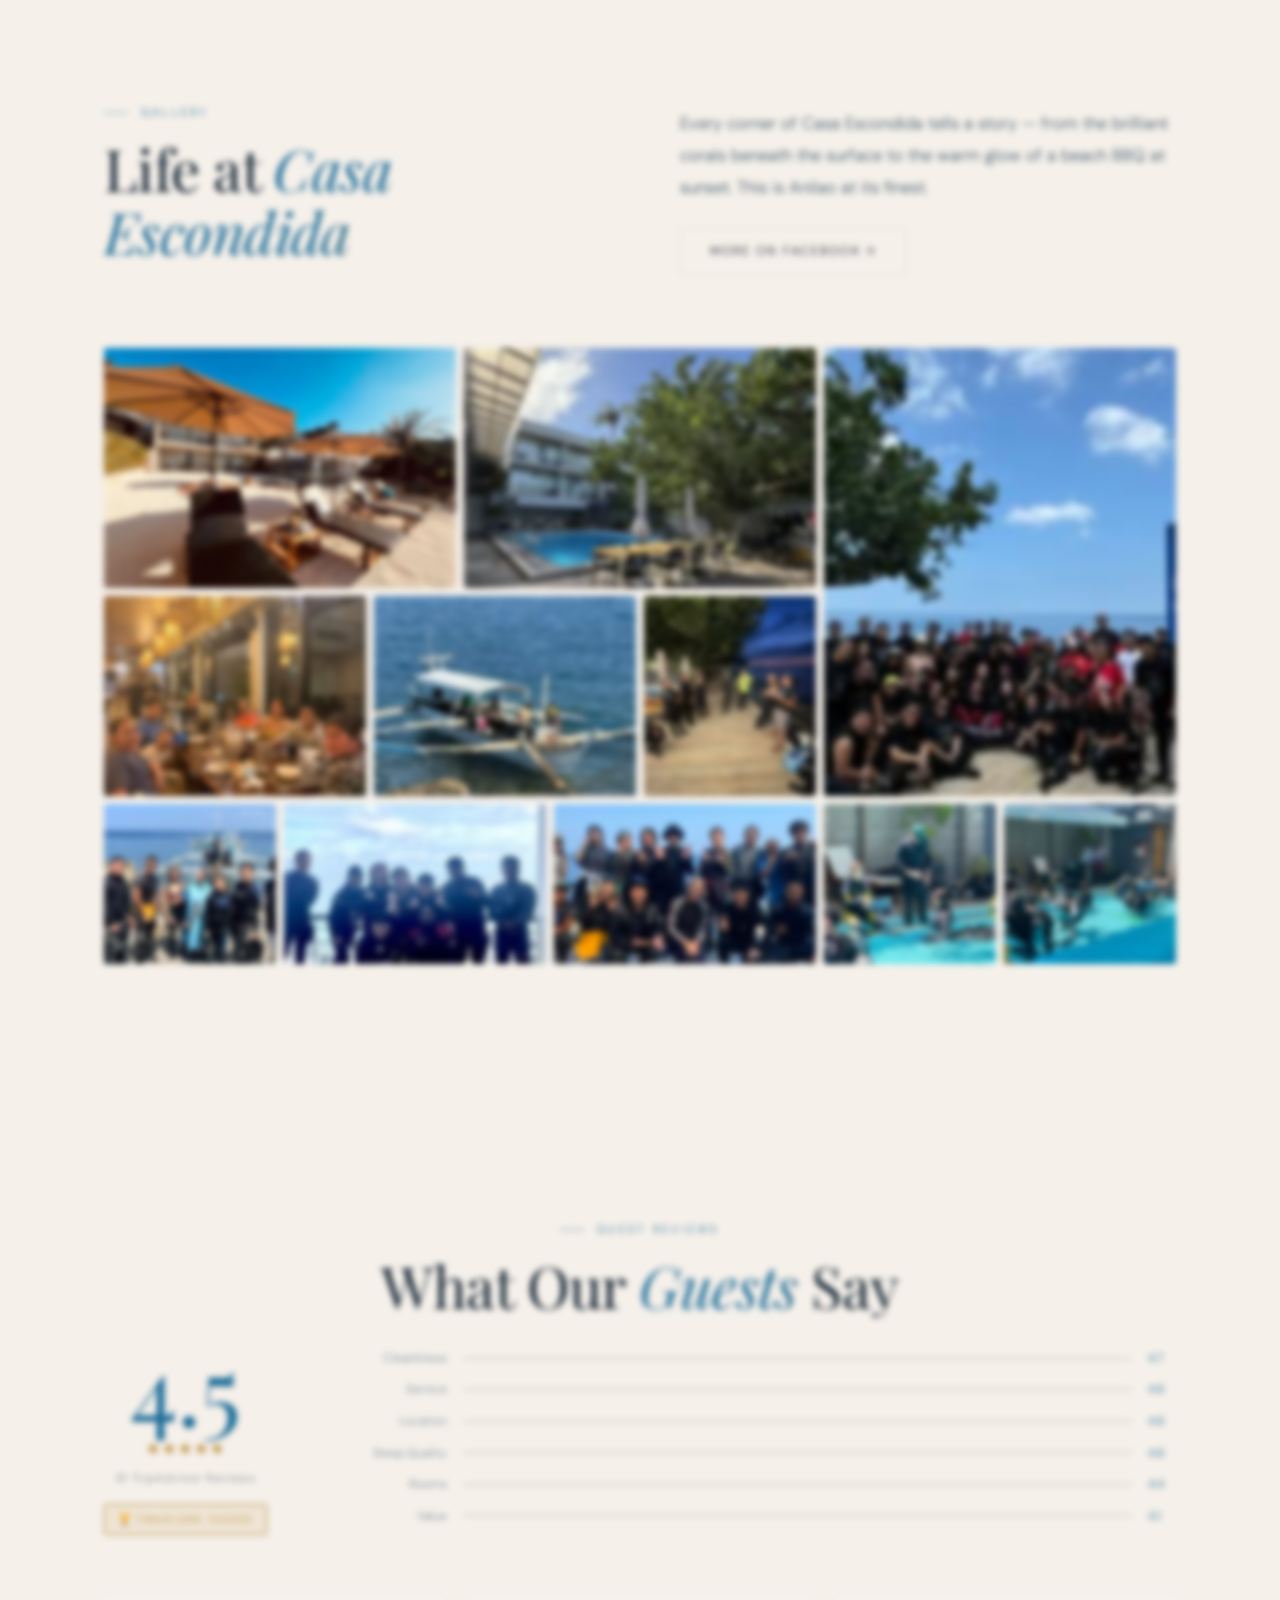
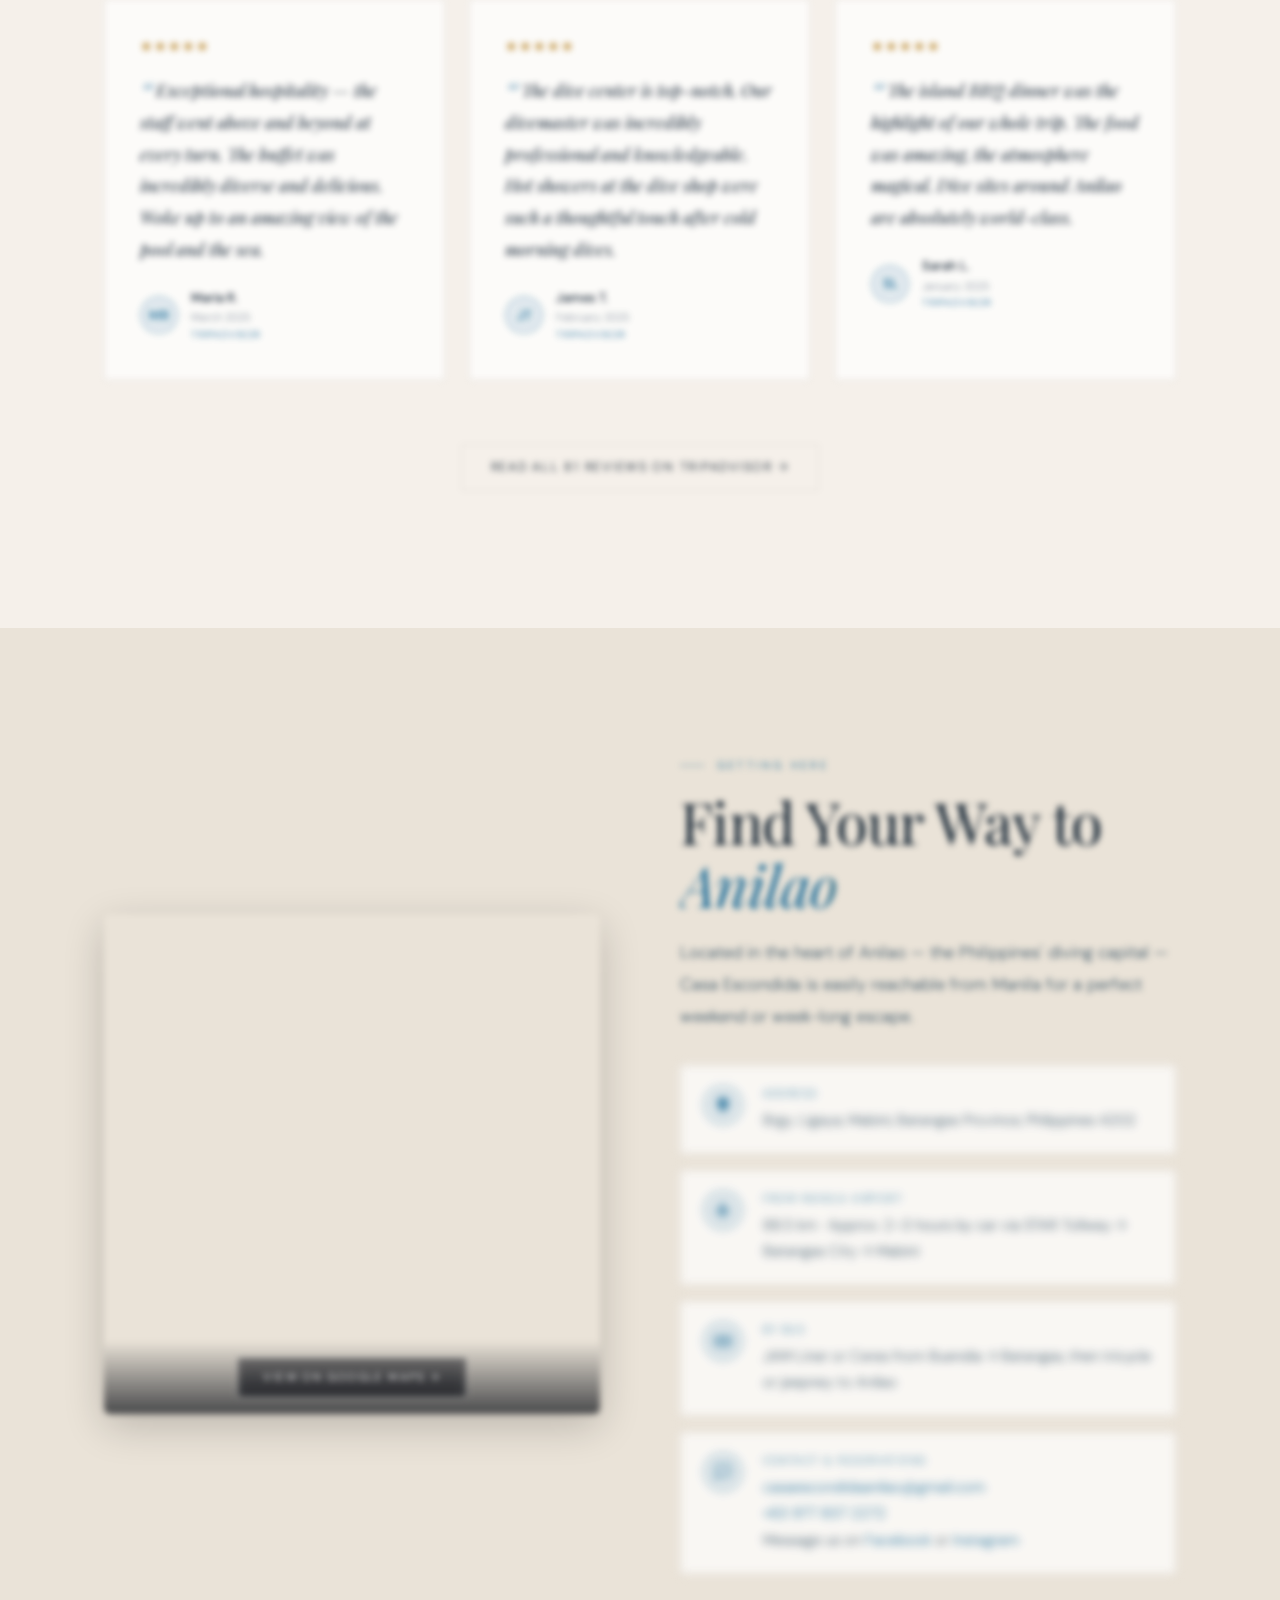
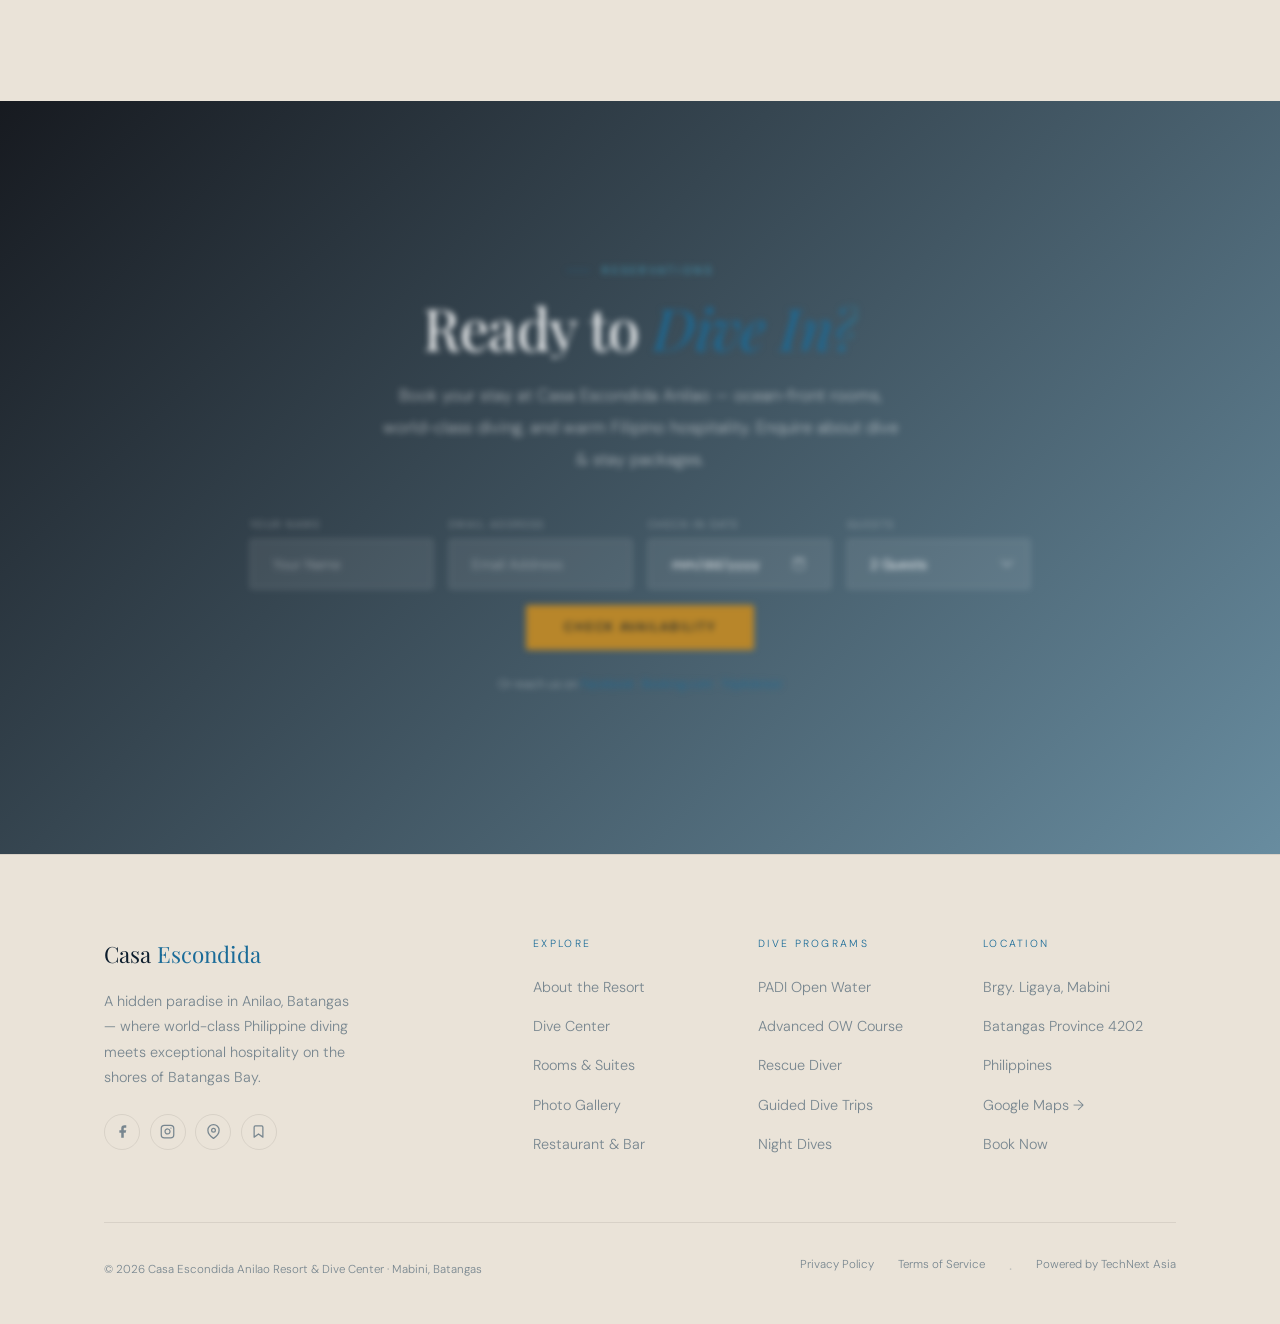
==== commit 48eb1120: "Add blog, SEO meta tags, images, and pagination improvements - Add blog-post.html with all 20 articl" ====
--- a/index.html
+++ b/index.html
@@ -1,4 +1,4 @@
-<!DOCTYPE html>
+﻿<!DOCTYPE html>
 <html lang="en">
 <head>
   <link rel="preload" as="image" href="images/Hero Image/hf_20260427_125509_05a0eb7e-3e2e-4dab-85fb-e077fd155f4c.png" type="image/png" />
@@ -1436,17 +1436,6 @@
       .b-input, .b-field, .btn-book { width:100%; max-width:400px; }
     }
 
-    /* ── Language selector ── */
-    .lang-sel{position:relative;}
-    .lang-btn{display:flex;align-items:center;gap:0.35rem;background:transparent;border:1px solid var(--border2);border-radius:20px;padding:0.28rem 0.65rem;color:var(--text-primary);cursor:pointer;font-size:0.68rem;letter-spacing:0.1em;text-transform:uppercase;font-family:'DM Sans',sans-serif;transition:border-color .2s,color .2s;}
-    .lang-btn:hover{border-color:var(--accent);color:var(--accent);}
-    .lang-drop{position:absolute;top:calc(100% + 8px);right:0;background:var(--nav-bg);border:1px solid var(--border);border-radius:10px;overflow:hidden;min-width:148px;z-index:10000;list-style:none;display:none;flex-direction:column;box-shadow:0 8px 28px rgba(0,0,0,0.28);backdrop-filter:blur(12px);-webkit-backdrop-filter:blur(12px);}
-    .lang-drop.open{display:flex;}
-    .lang-opt{padding:0.6rem 1rem;cursor:pointer;font-size:0.8rem;color:var(--text-primary);transition:background .15s,color .15s;}
-    .lang-opt:hover{background:var(--border);color:var(--accent);}
-    .lang-opt.active{color:var(--accent);font-weight:600;}
-    #google_translate_element{display:none;}
-    .goog-te-banner-frame,.skiptranslate{display:none!important;}
 
     /* ── Night ambient orbs ── */
     .orb-layer{position:fixed;inset:0;pointer-events:none;z-index:9;overflow:hidden;}
@@ -2010,6 +1999,7 @@
   </style>
 </head>
 <body>
+<div id="pg-bar"></div>
 
   <!-- Night mode ambient orbs -->
   <div class="orb-layer" aria-hidden="true">
@@ -2043,18 +2033,6 @@
       <li><a href="blog.html">Blog</a></li>
     </ul>
     <div class="nav-right">
-      <div class="lang-sel" id="langSel">
-        <button class="lang-btn" id="langBtn" aria-haspopup="listbox" aria-expanded="false">
-          <svg viewBox="0 0 24 24" fill="none" stroke="currentColor" stroke-width="2" style="width:13px;height:13px;flex-shrink:0"><circle cx="12" cy="12" r="10"/><line x1="2" y1="12" x2="22" y2="12"/><path d="M12 2a15.3 15.3 0 0 1 4 10 15.3 15.3 0 0 1-4 10 15.3 15.3 0 0 1-4-10 15.3 15.3 0 0 1 4-10z"/></svg>
-          <span id="langLabel">EN</span>
-          <svg viewBox="0 0 24 24" fill="none" stroke="currentColor" stroke-width="2.5" style="width:10px;height:10px;flex-shrink:0"><polyline points="6 9 12 15 18 9"/></svg>
-        </button>
-        <ul class="lang-drop" id="langDrop" role="listbox" aria-label="Select language">
-          <li class="lang-opt" data-lang="en" role="option">🇺🇸 English</li>
-          <li class="lang-opt" data-lang="tl" role="option">🇵🇭 Filipino</li>
-          <li class="lang-opt" data-lang="zh-CN" role="option">🇨🇳 中文</li>
-        </ul>
-      </div>
       <button class="theme-toggle" id="themeToggle" aria-label="Toggle theme">
         <span class="toggle-icon" id="themeIcon">
           <!-- moon (night default) -->
@@ -2642,10 +2620,10 @@
               <svg viewBox="0 0 24 24" aria-hidden="true"><rect x="2" y="2" width="20" height="20" rx="5" ry="5"/><path d="M16 11.37A4 4 0 1 1 12.63 8 4 4 0 0 1 16 11.37z"/><line x1="17.5" y1="6.5" x2="17.51" y2="6.5"/></svg>
             </a>
             <a href="https://www.tripadvisor.com.ph/Hotel_Review-g1587920-d10086753-Reviews-Casa_Escondida_Anilao_Resort_Dive_Center-Mabini_Batangas_Province_Calabarzon_Region_.html" target="_blank" rel="noopener noreferrer" class="soc" aria-label="TripAdvisor">
-              <svg viewBox="0 0 24 24" aria-hidden="true"><circle cx="12" cy="12" r="10"/><path d="M12 6a6 6 0 0 1 6 6 6 6 0 0 1-6 6 6 6 0 0 1-6-6 6 6 0 0 1 6-6z"/><circle cx="12" cy="12" r="2.5"/></svg>
+              <svg viewBox="0 0 24 24" aria-hidden="true"><path d="M21 10c0 7-9 13-9 13s-9-6-9-13a9 9 0 0 1 18 0z"/><circle cx="12" cy="10" r="3"/></svg>
             </a>
             <a href="https://www.booking.com/hotel/ph/casa-escondida-anilao-resort-amp-dive-center.en-gb.html" target="_blank" rel="noopener noreferrer" class="soc" aria-label="Booking.com">
-              <svg viewBox="0 0 24 24" aria-hidden="true"><path d="M6 2h9a1 1 0 0 1 .7.3l2 2a1 1 0 0 1 .3.7V21a1 1 0 0 1-1 1H6a1 1 0 0 1-1-1V3a1 1 0 0 1 1-1z"/><path d="M9 7h6M9 11h6M9 15h4"/></svg>
+              <svg viewBox="0 0 24 24" aria-hidden="true"><path d="M19 21l-7-5-7 5V5a2 2 0 0 1 2-2h10a2 2 0 0 1 2 2z"/></svg>
             </a>
           </div>
         </div>
@@ -3258,30 +3236,20 @@
 
   </script>
 
-  <!-- Google Translate -->
-  <div id="google_translate_element" style="display:none"></div>
-  <script>function googleTranslateElementInit(){new google.translate.TranslateElement({pageLanguage:'en',includedLanguages:'en,tl,zh-CN',autoDisplay:false},'google_translate_element');}</script>
-  <script src="//translate.google.com/translate_a/element.js?cb=googleTranslateElementInit" async defer></script>
   <script>
+  /* ── Page navigation progress bar ── */
   (function(){
-    var LANGS={en:'EN',tl:'TL','zh-CN':'ZH'};
-    var btn=document.getElementById('langBtn'),drop=document.getElementById('langDrop'),lbl=document.getElementById('langLabel');
-    if(!btn)return;
-    function getCur(){var m=document.cookie.match(/googtrans=\/en\/([^;]+)/);return m?decodeURIComponent(m[1]):'en';}
-    function setLang(lang){
-      var h=window.location.hostname,d=h.includes('.')?'.'+h.replace(/^www\./,''):h;
-      var exp=lang==='en'?'Thu, 01 Jan 1970 00:00:00 GMT':'Fri, 01 Jan 2027 00:00:00 GMT';
-      var val=lang==='en'?'':'/en/'+lang;
-      document.cookie='googtrans='+val+';path=/;expires='+exp+';domain='+d;
-      document.cookie='googtrans='+val+';path=/;expires='+exp;
-      location.reload();
-    }
-    var cur=getCur();lbl.textContent=LANGS[cur]||'EN';
-    document.querySelectorAll('.lang-opt').forEach(function(o){if(o.dataset.lang===cur)o.classList.add('active');});
-    btn.addEventListener('click',function(e){e.stopPropagation();var op=drop.classList.toggle('open');btn.setAttribute('aria-expanded',op);});
-    document.addEventListener('click',function(){drop.classList.remove('open');btn.setAttribute('aria-expanded','false');});
-    document.querySelectorAll('.lang-opt').forEach(function(o){o.addEventListener('click',function(){setLang(o.dataset.lang);});});
+    var bar=document.getElementById('pg-bar');
+    if(!bar)return;
+    document.querySelectorAll('a[href]').forEach(function(a){
+      var h=a.getAttribute('href')||'';
+      if(!h.startsWith('#')&&!h.startsWith('http')&&!h.startsWith('mailto:')&&!a.target&&!a.classList.contains('nav-logo')){
+        a.addEventListener('click',function(){bar.style.width='70%';bar.style.opacity='1';});
+      }
+    });
+    window.addEventListener('pageshow',function(){bar.classList.add('done');});
   })();
   </script>
+
 </body>
 </html>
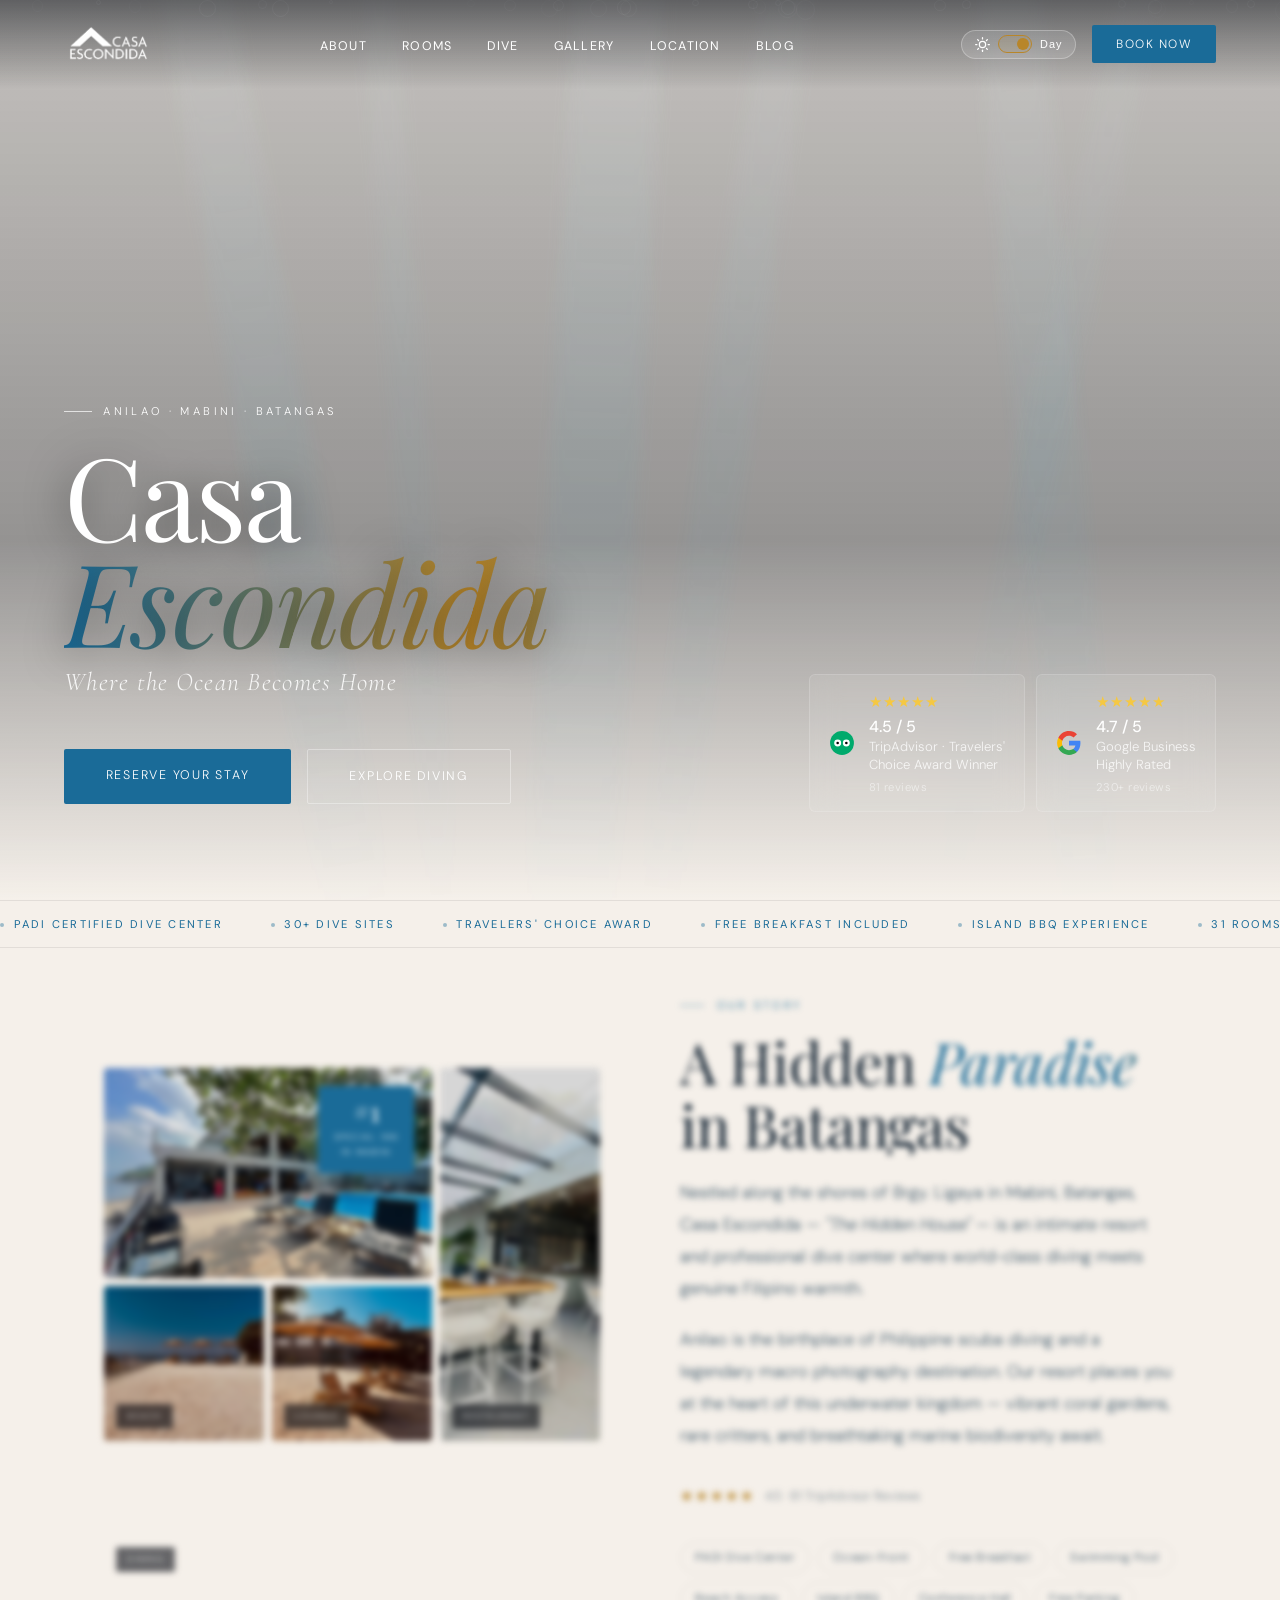
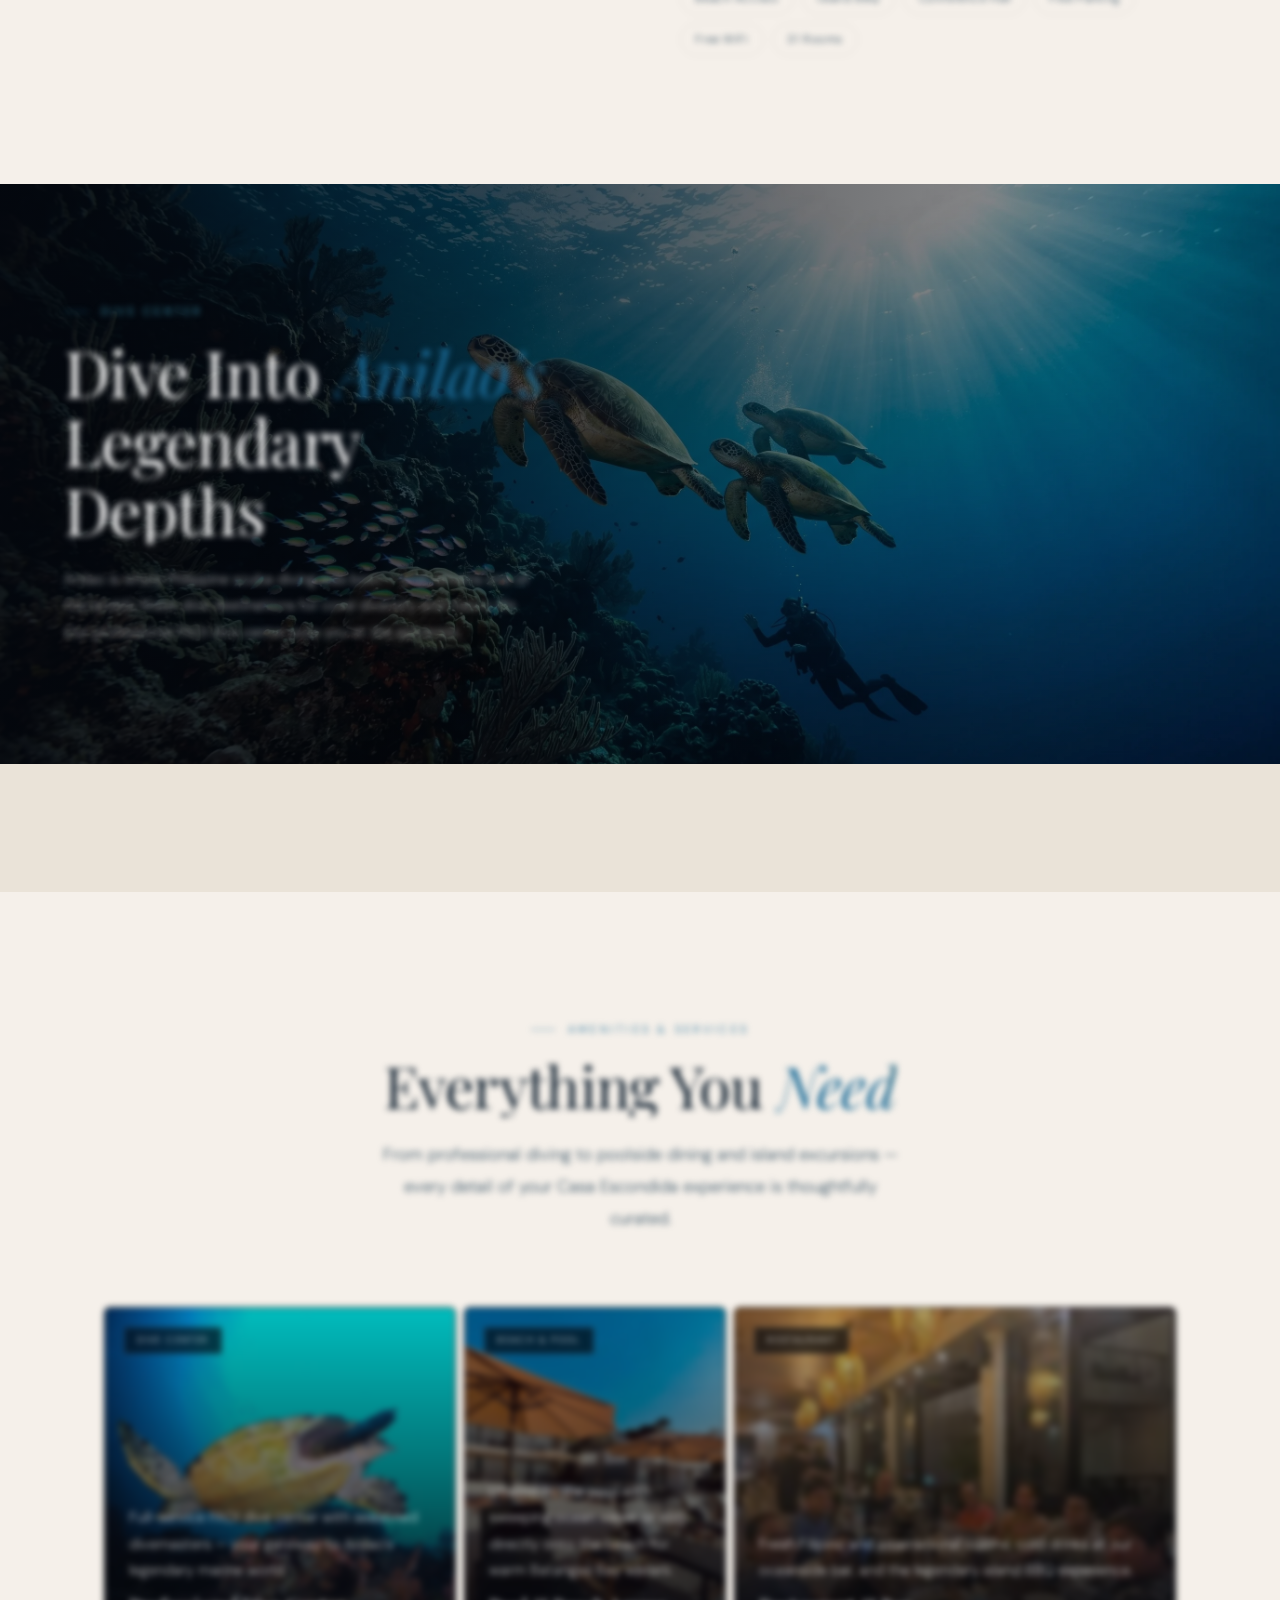
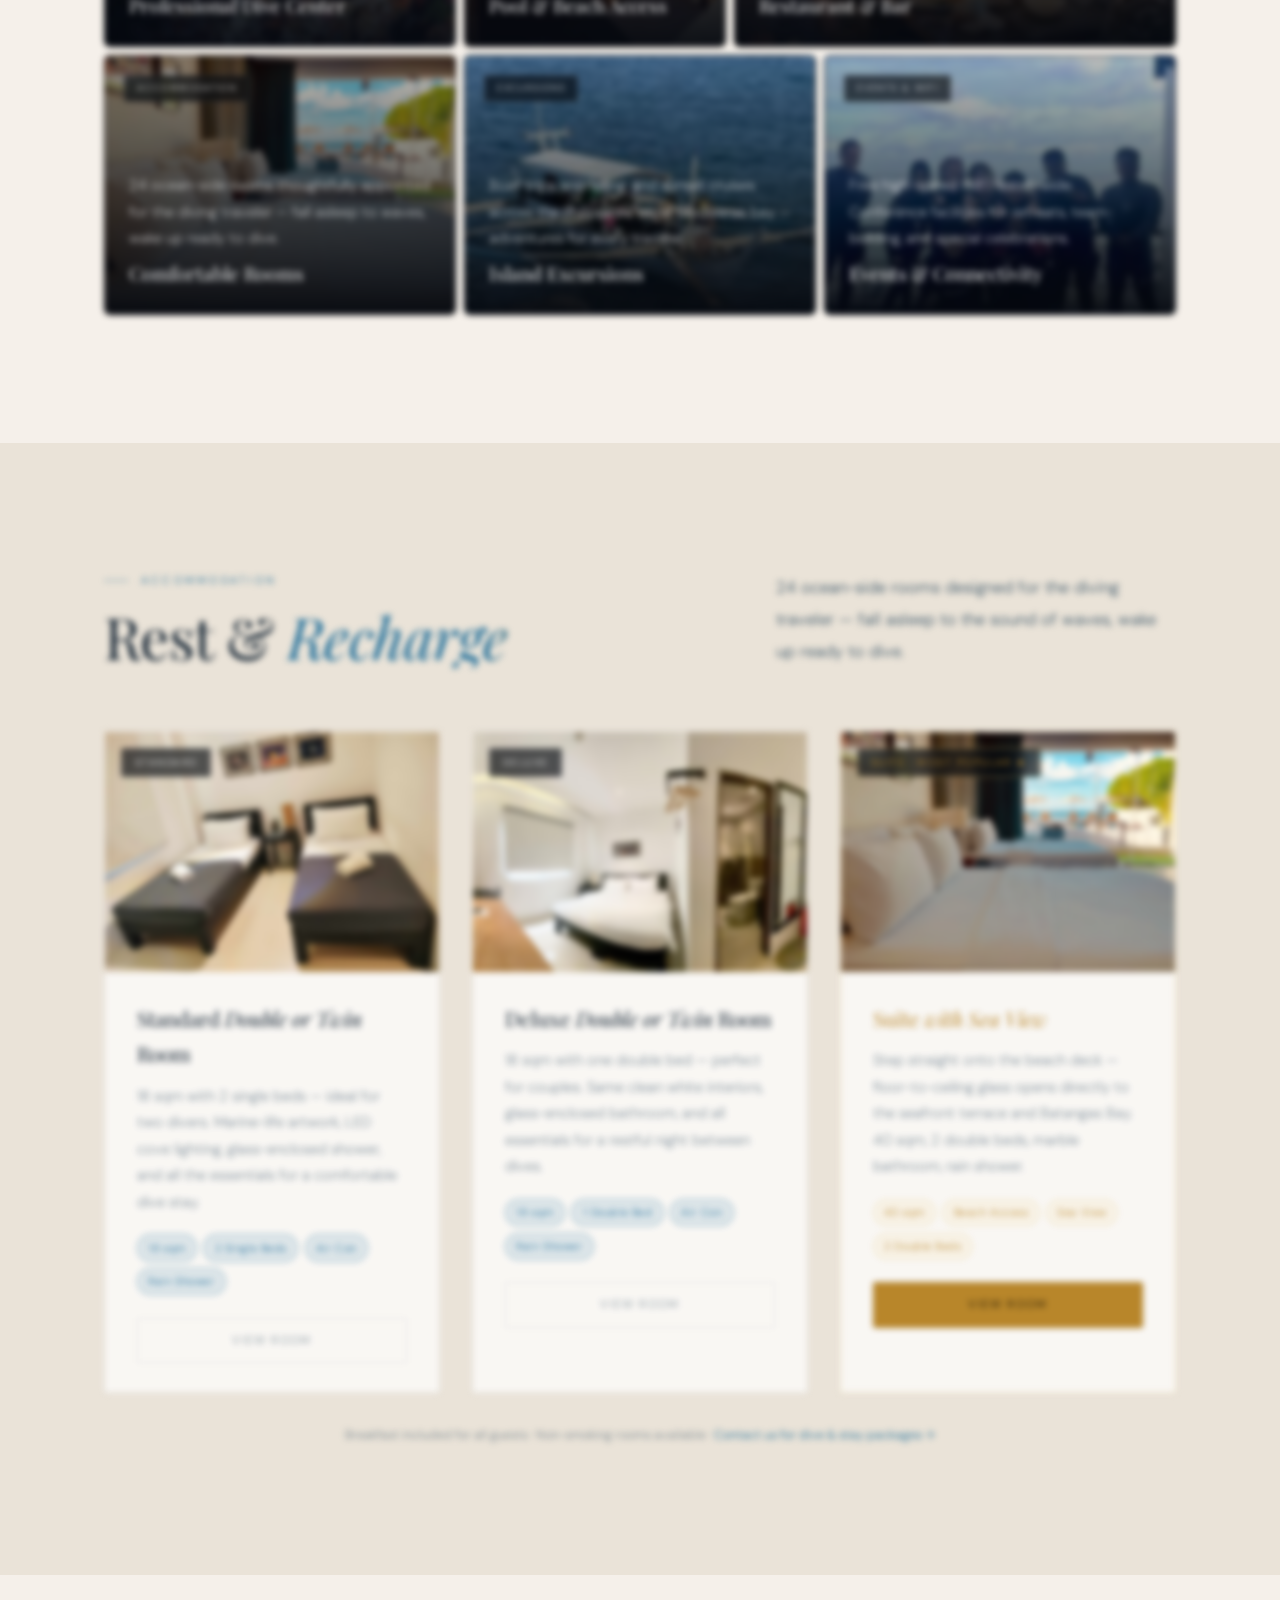
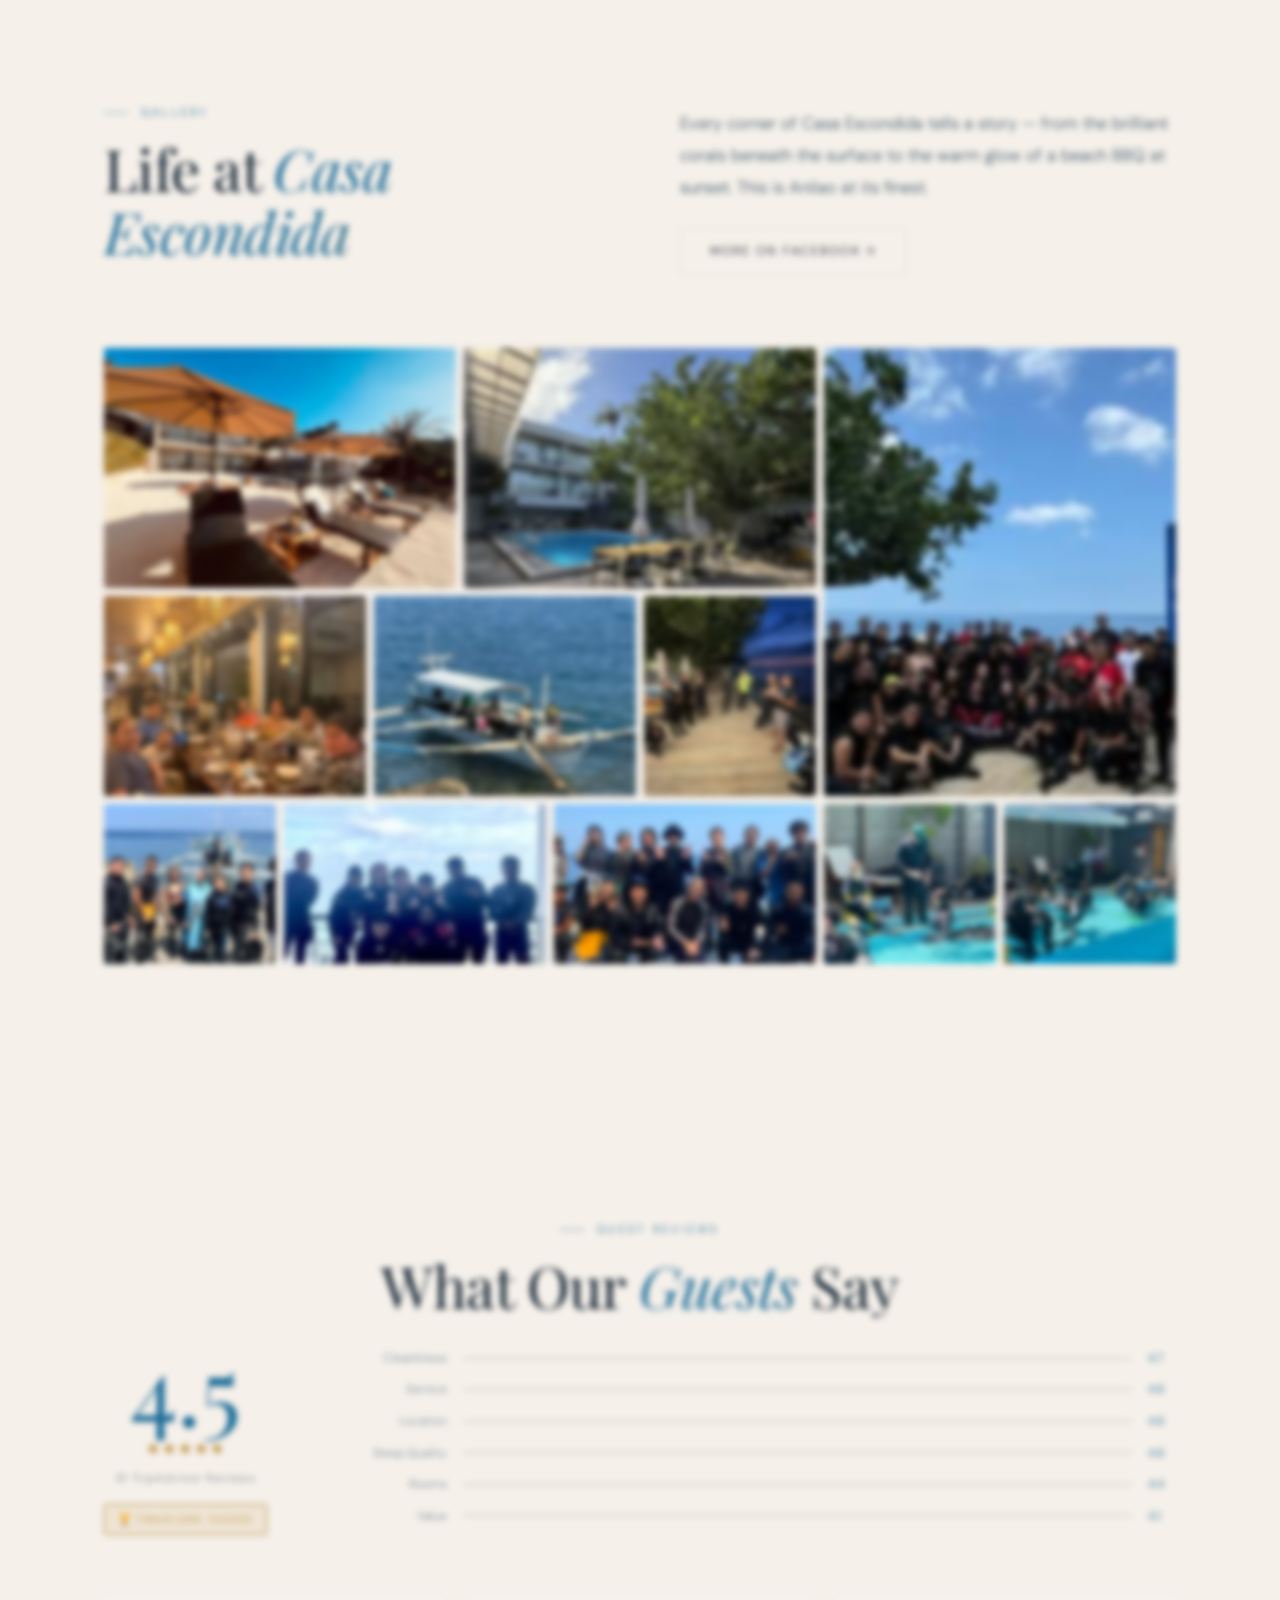
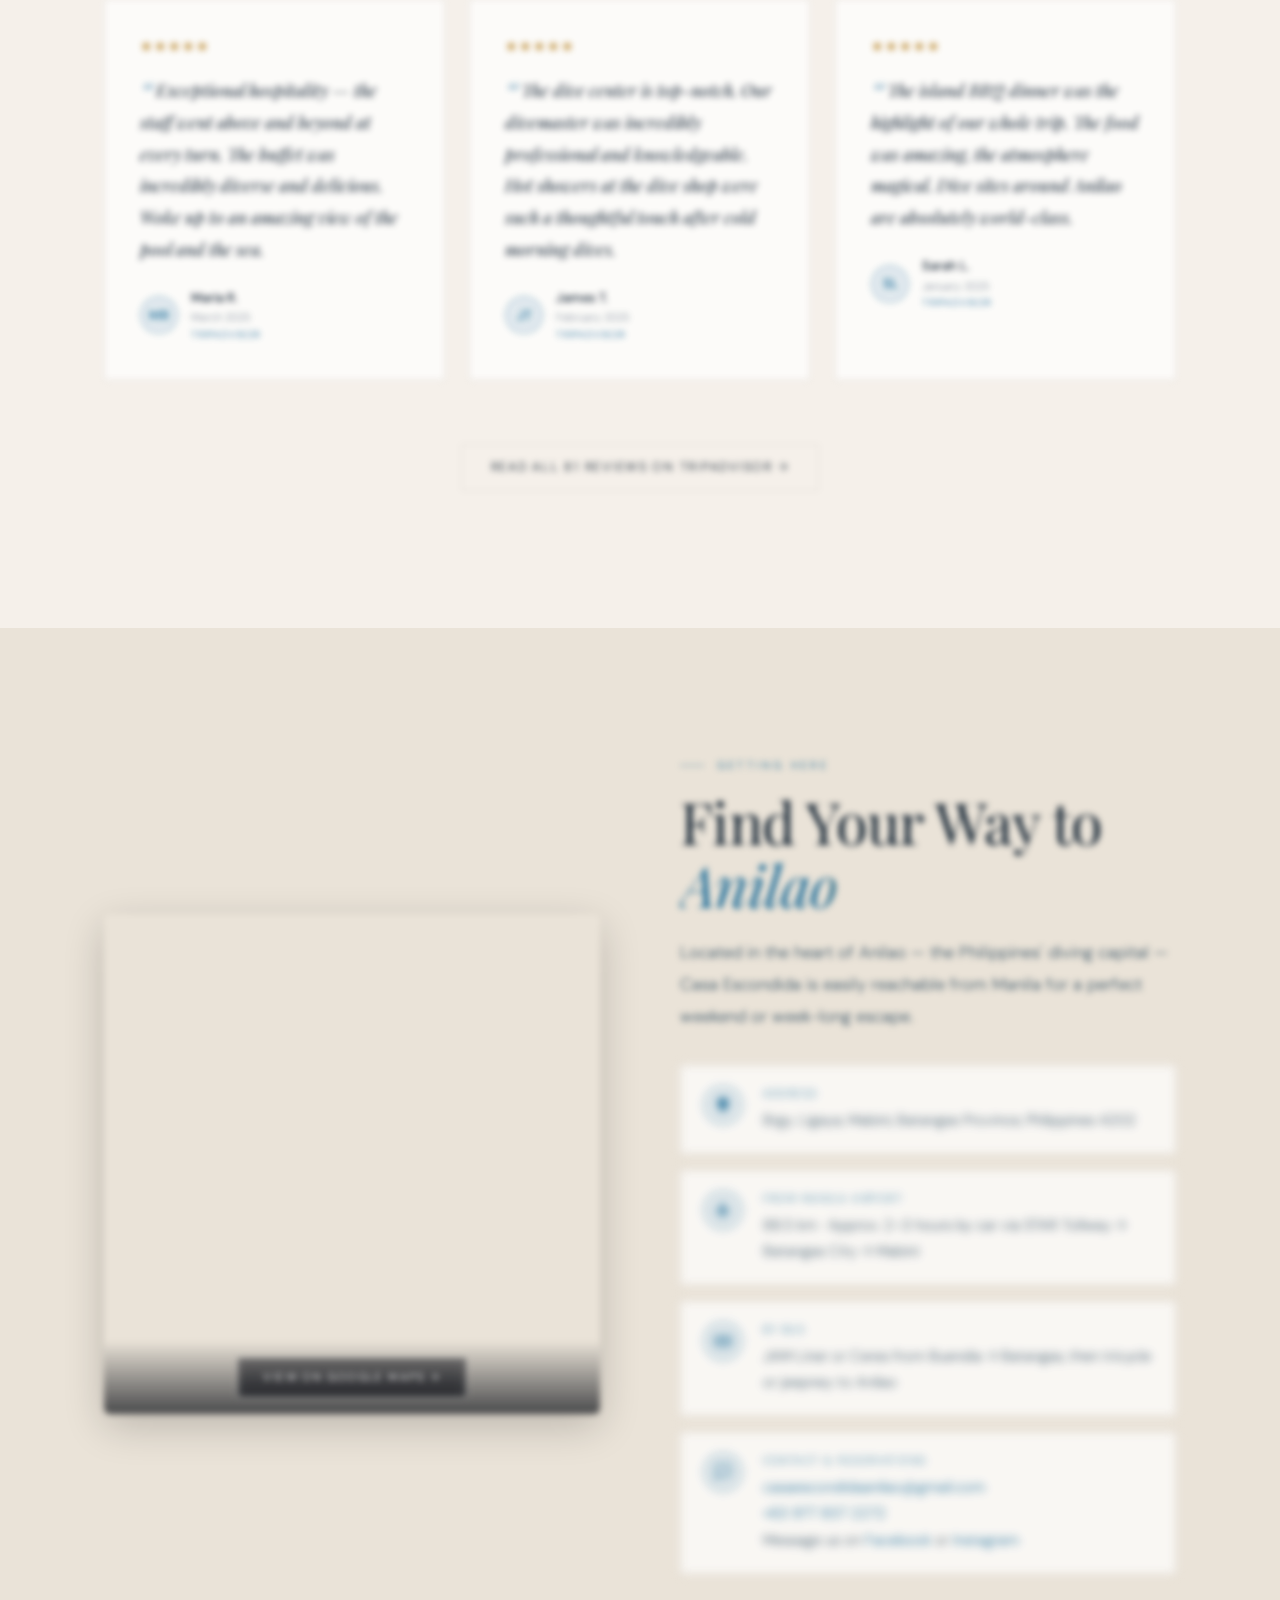
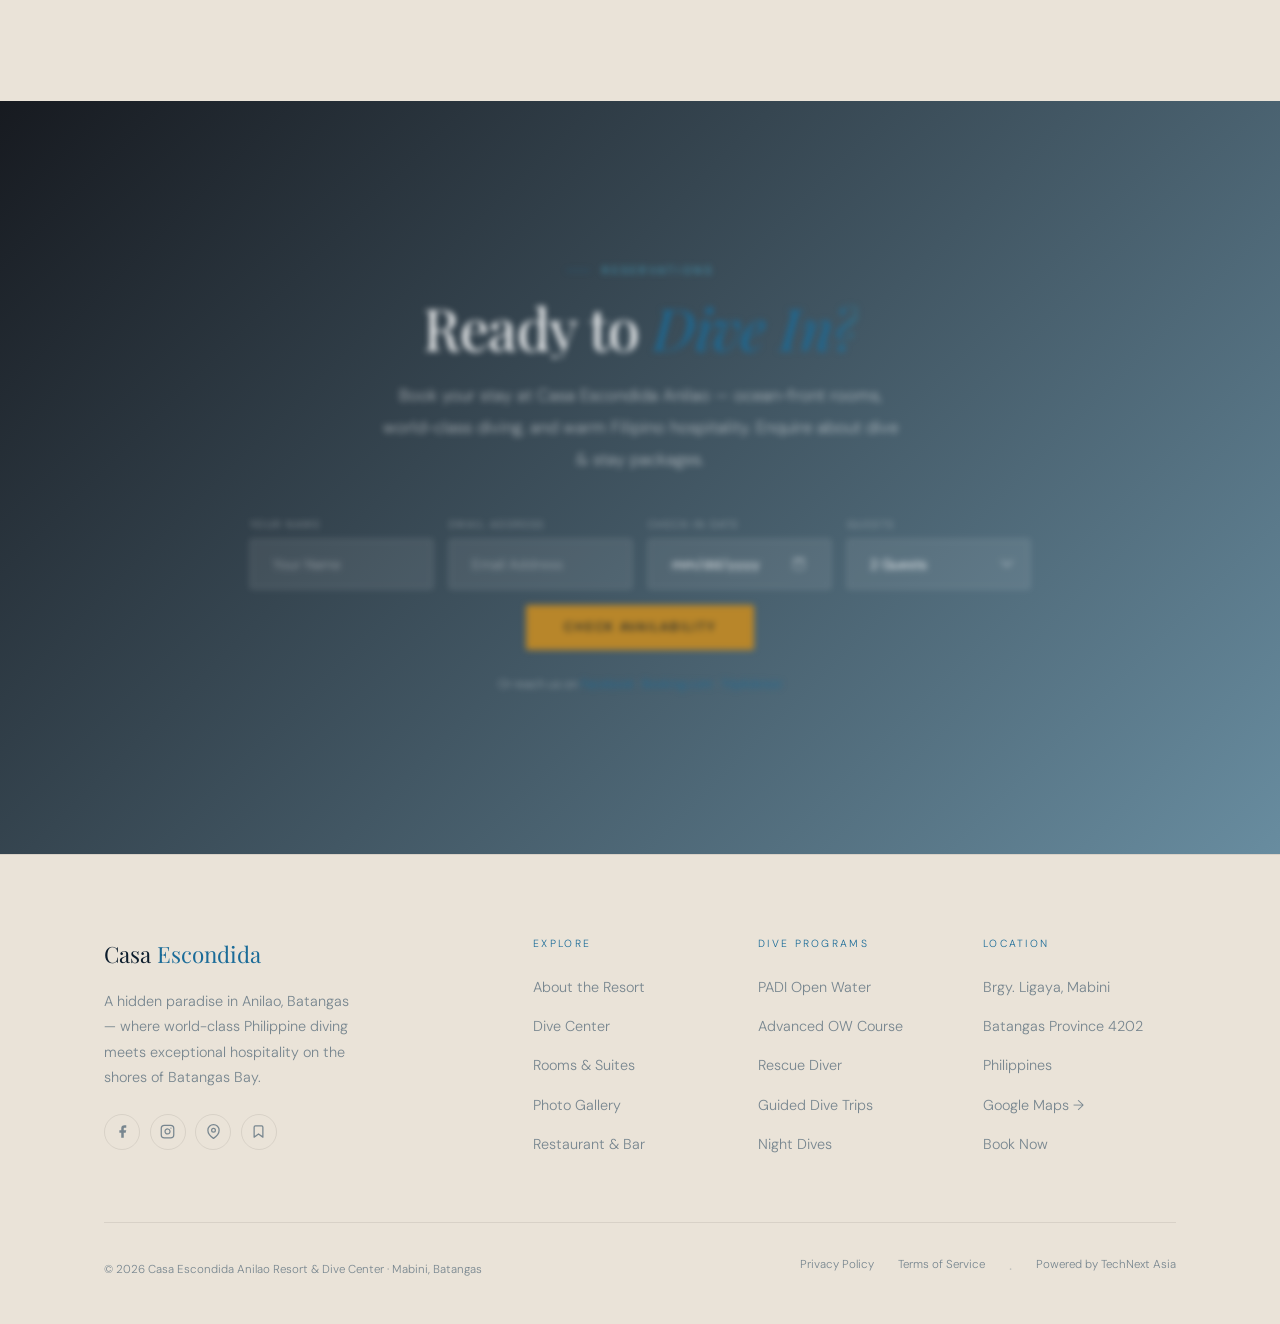
==== commit 6b83574c: "SEO: fix canonical/og:url to live domain, add sitemap.xml & robots.txt - Replace all technextmarketi" ====
--- a/index.html
+++ b/index.html
@@ -8,7 +8,7 @@
   <meta name="viewport" content="width=device-width, initial-scale=1.0" />
   <title>Casa Escondida Anilao — Resort & Dive Center</title>
   <!-- Canonical -->
-  <link rel="canonical" href="https://technextmarketing.github.io/casa-escondida-anilao/" />
+  <link rel="canonical" href="https://www.casaescondida-anilao.com/" />
   <!-- Favicon -->
   <link rel="icon" href="data:image/svg+xml,<svg xmlns='http://www.w3.org/2000/svg' viewBox='0 0 100 100'><text y='.9em' font-size='90'>🤿</text></svg>" />
   <!-- SEO -->
@@ -16,7 +16,7 @@
   <meta name="keywords" content="Anilao dive resort, Mabini Batangas resort, PADI dive center Philippines, Casa Escondida, scuba diving Batangas" />
   <!-- Open Graph -->
   <meta property="og:type" content="website" />
-  <meta property="og:url" content="https://technextmarketing.github.io/casa-escondida-anilao/" />
+  <meta property="og:url" content="https://www.casaescondida-anilao.com/" />
   <meta property="og:title" content="Casa Escondida Anilao — Resort & Dive Center" />
   <meta property="og:description" content="World-class PADI dive center in Anilao, Batangas. Ocean-front rooms, island BBQ, 30+ dive sites. Travelers' Choice Award winner." />
   <meta property="og:image" content="https://images.unsplash.com/photo-1559827260-dc66d52bef19?auto=format&fit=crop&w=1200&q=85" />
@@ -32,7 +32,7 @@
     "@type": ["Hotel", "LocalBusiness"],
     "name": "Casa Escondida Anilao Resort & Dive Center",
     "description": "PADI certified resort and dive center in Anilao, Mabini, Batangas Philippines. Ocean-front rooms, island BBQ, 30+ dive sites.",
-    "url": "https://technextmarketing.github.io/casa-escondida-anilao/",
+    "url": "https://www.casaescondida-anilao.com/",
     "telephone": "+63-977-837-2272",
     "image": "https://images.unsplash.com/photo-1559827260-dc66d52bef19?auto=format&fit=crop&w=1200&q=85",
     "address": {
@@ -3251,5 +3251,7 @@
   })();
   </script>
 
+
+<script src="chat-widget.js"></script>
 </body>
 </html>
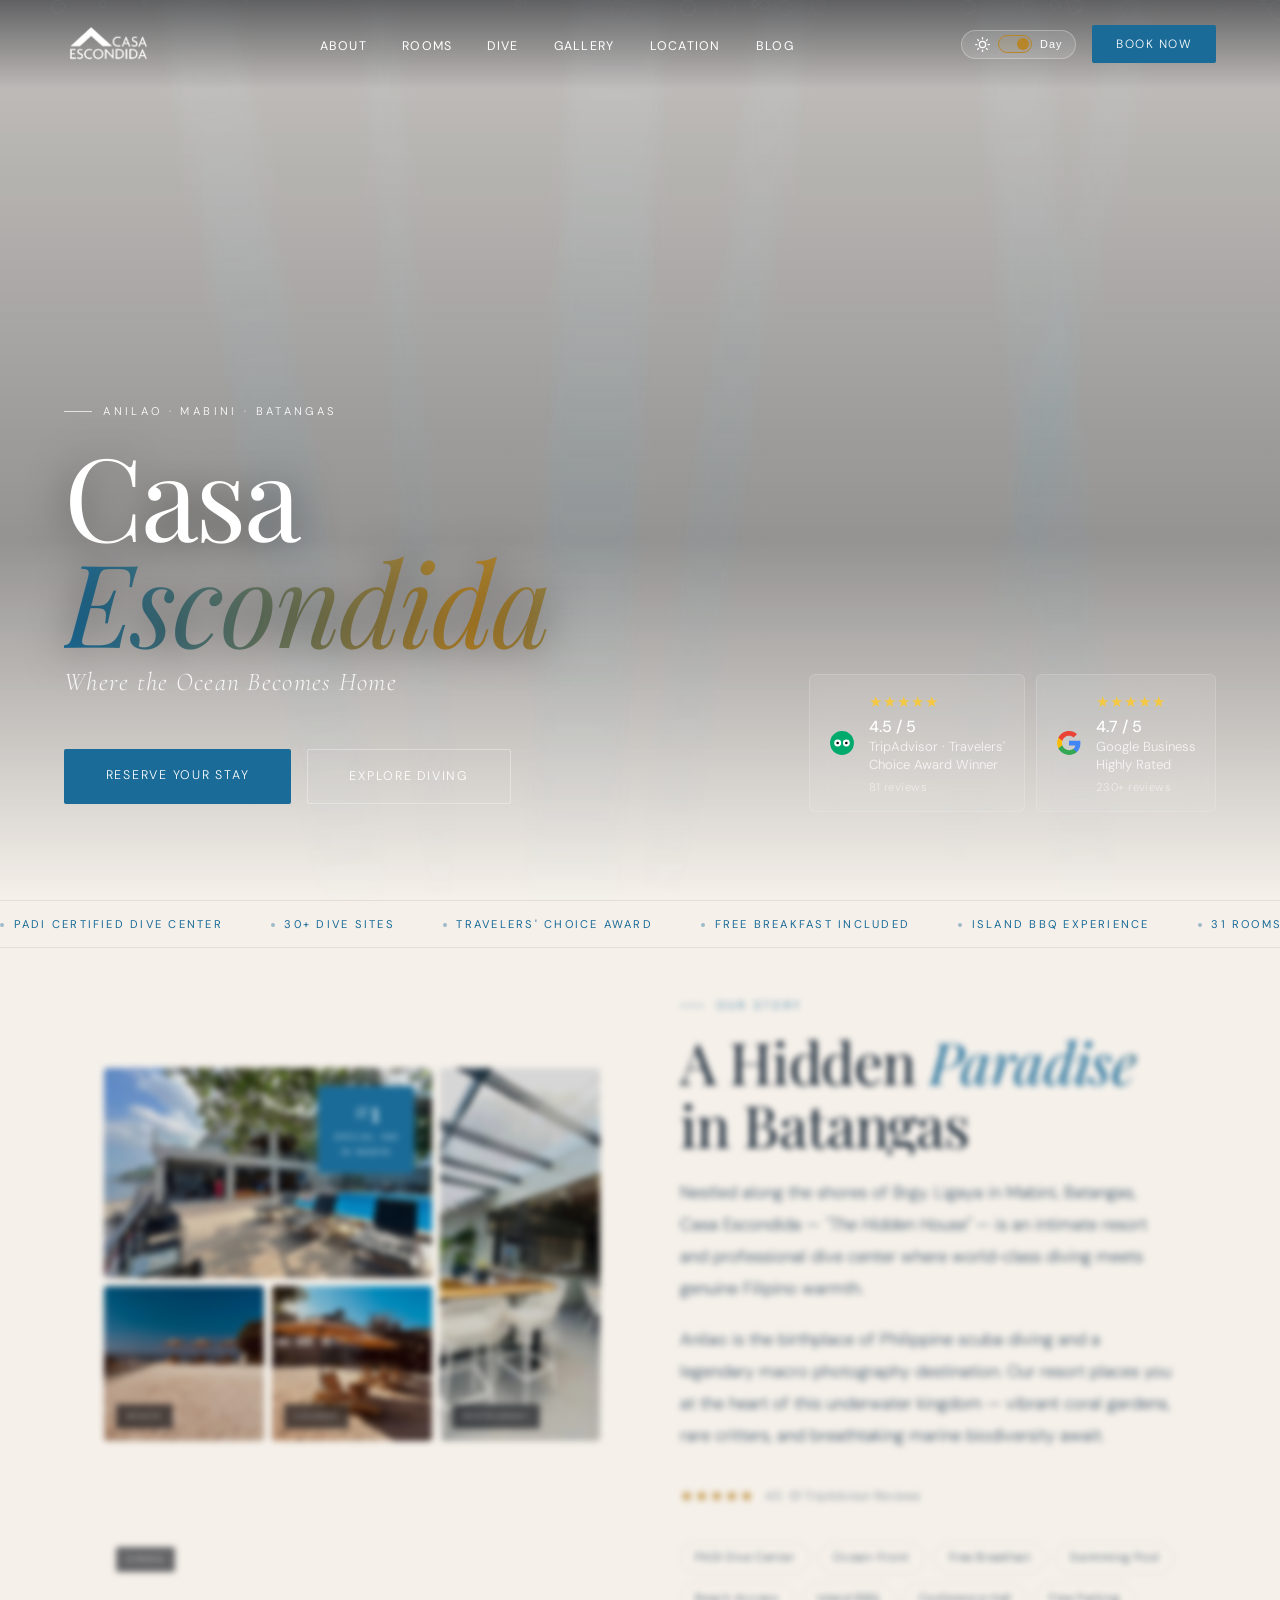
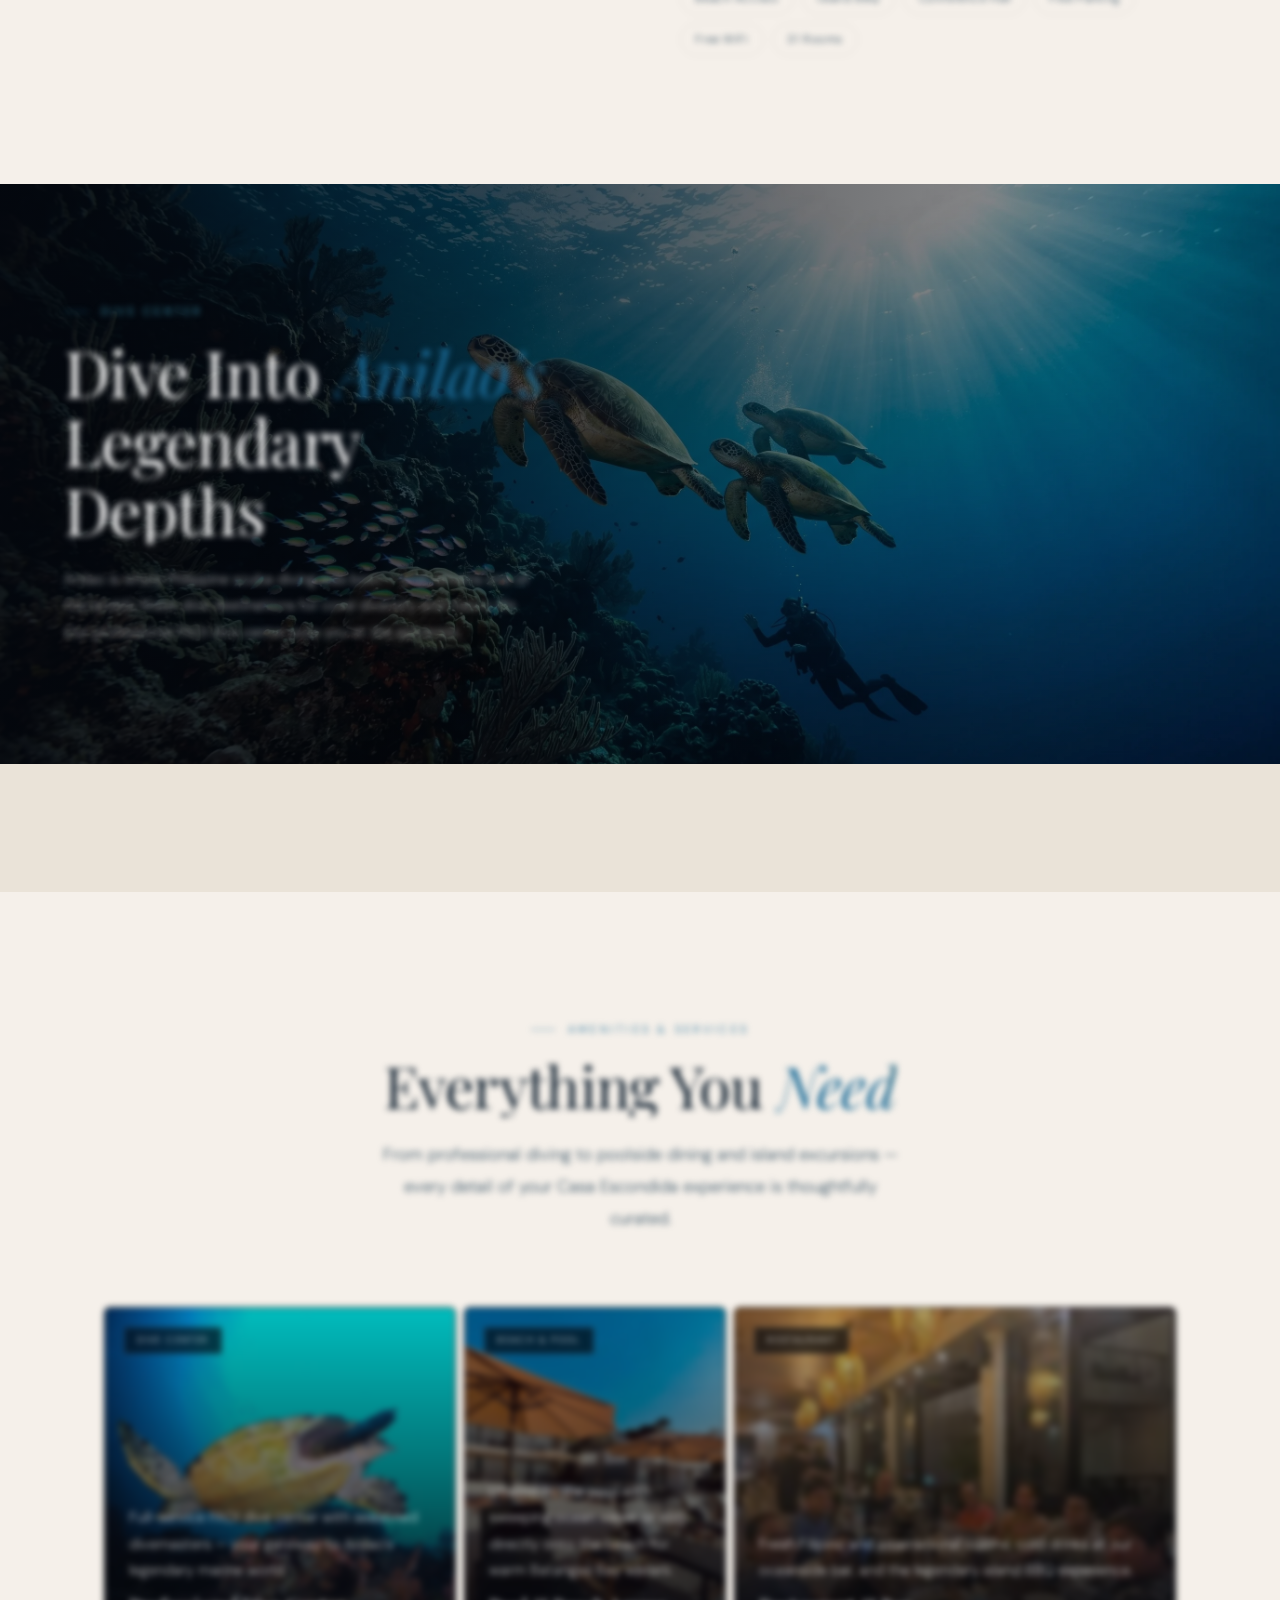
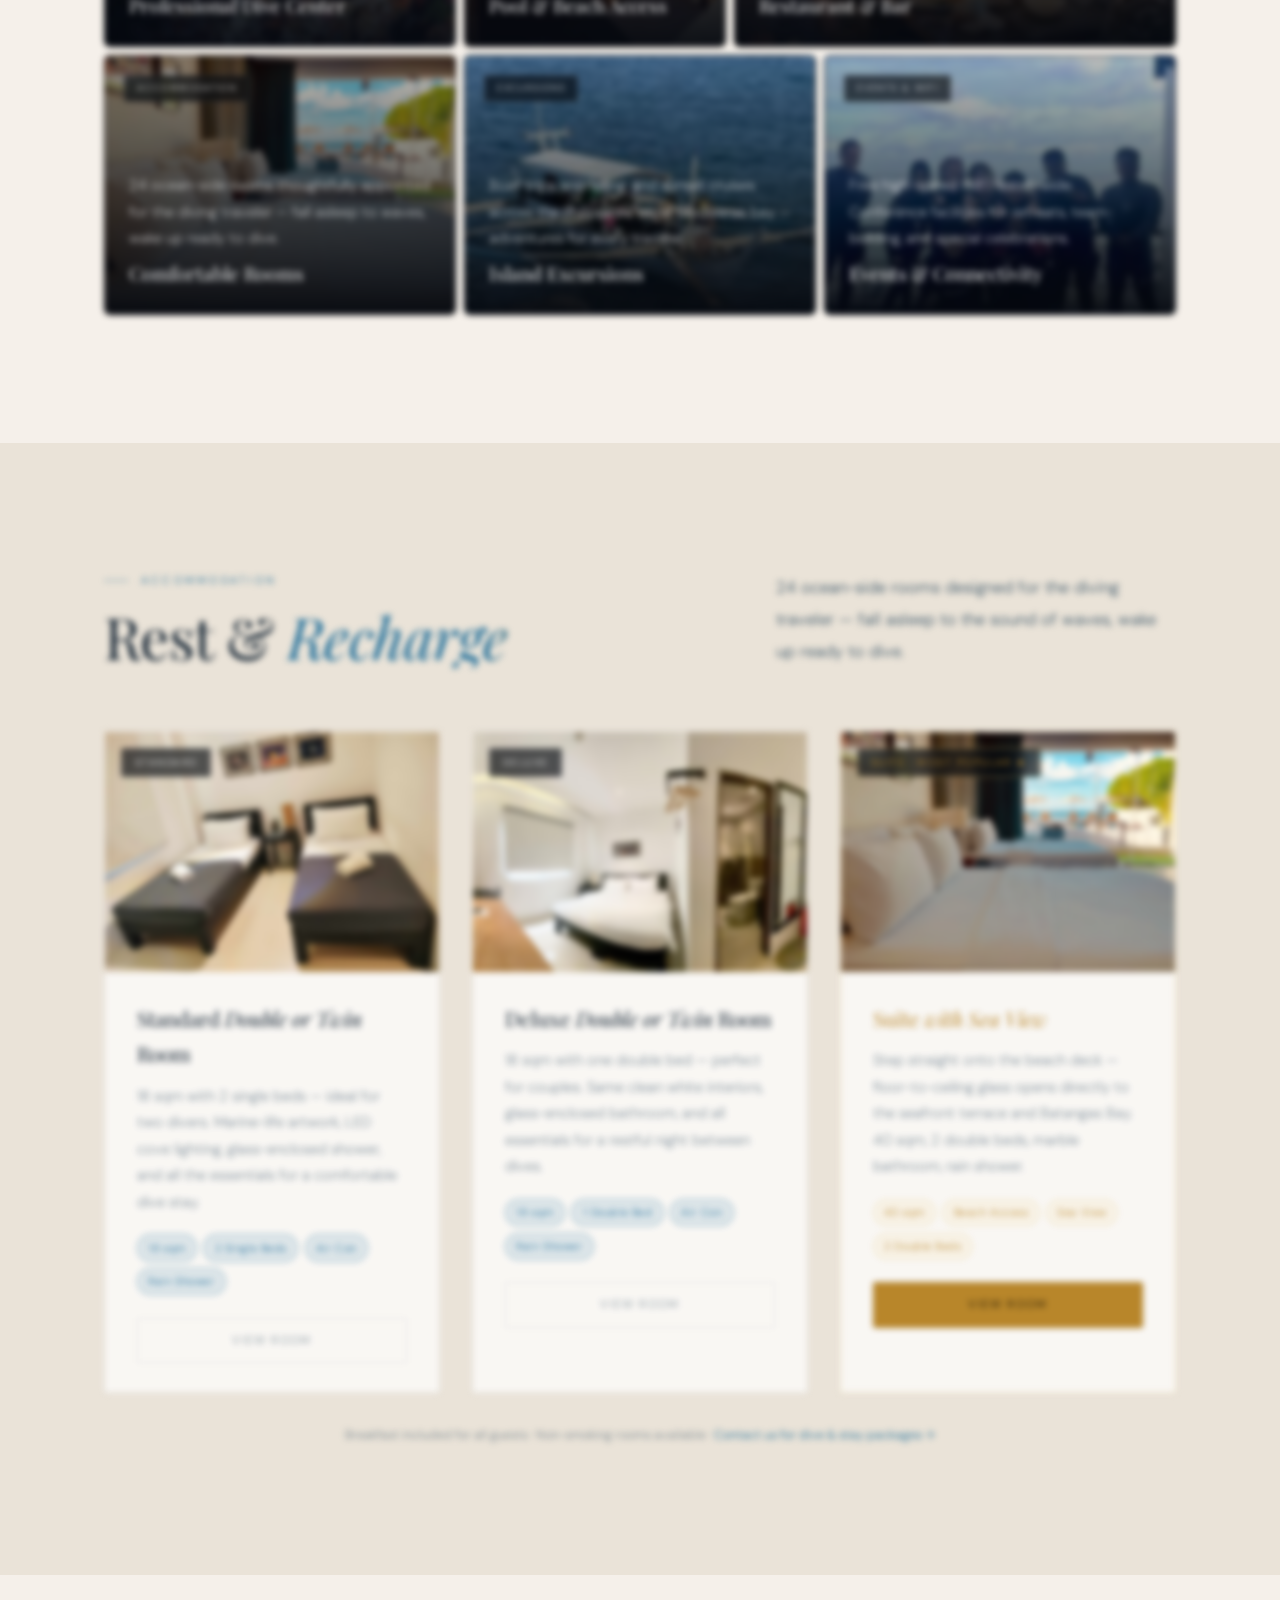
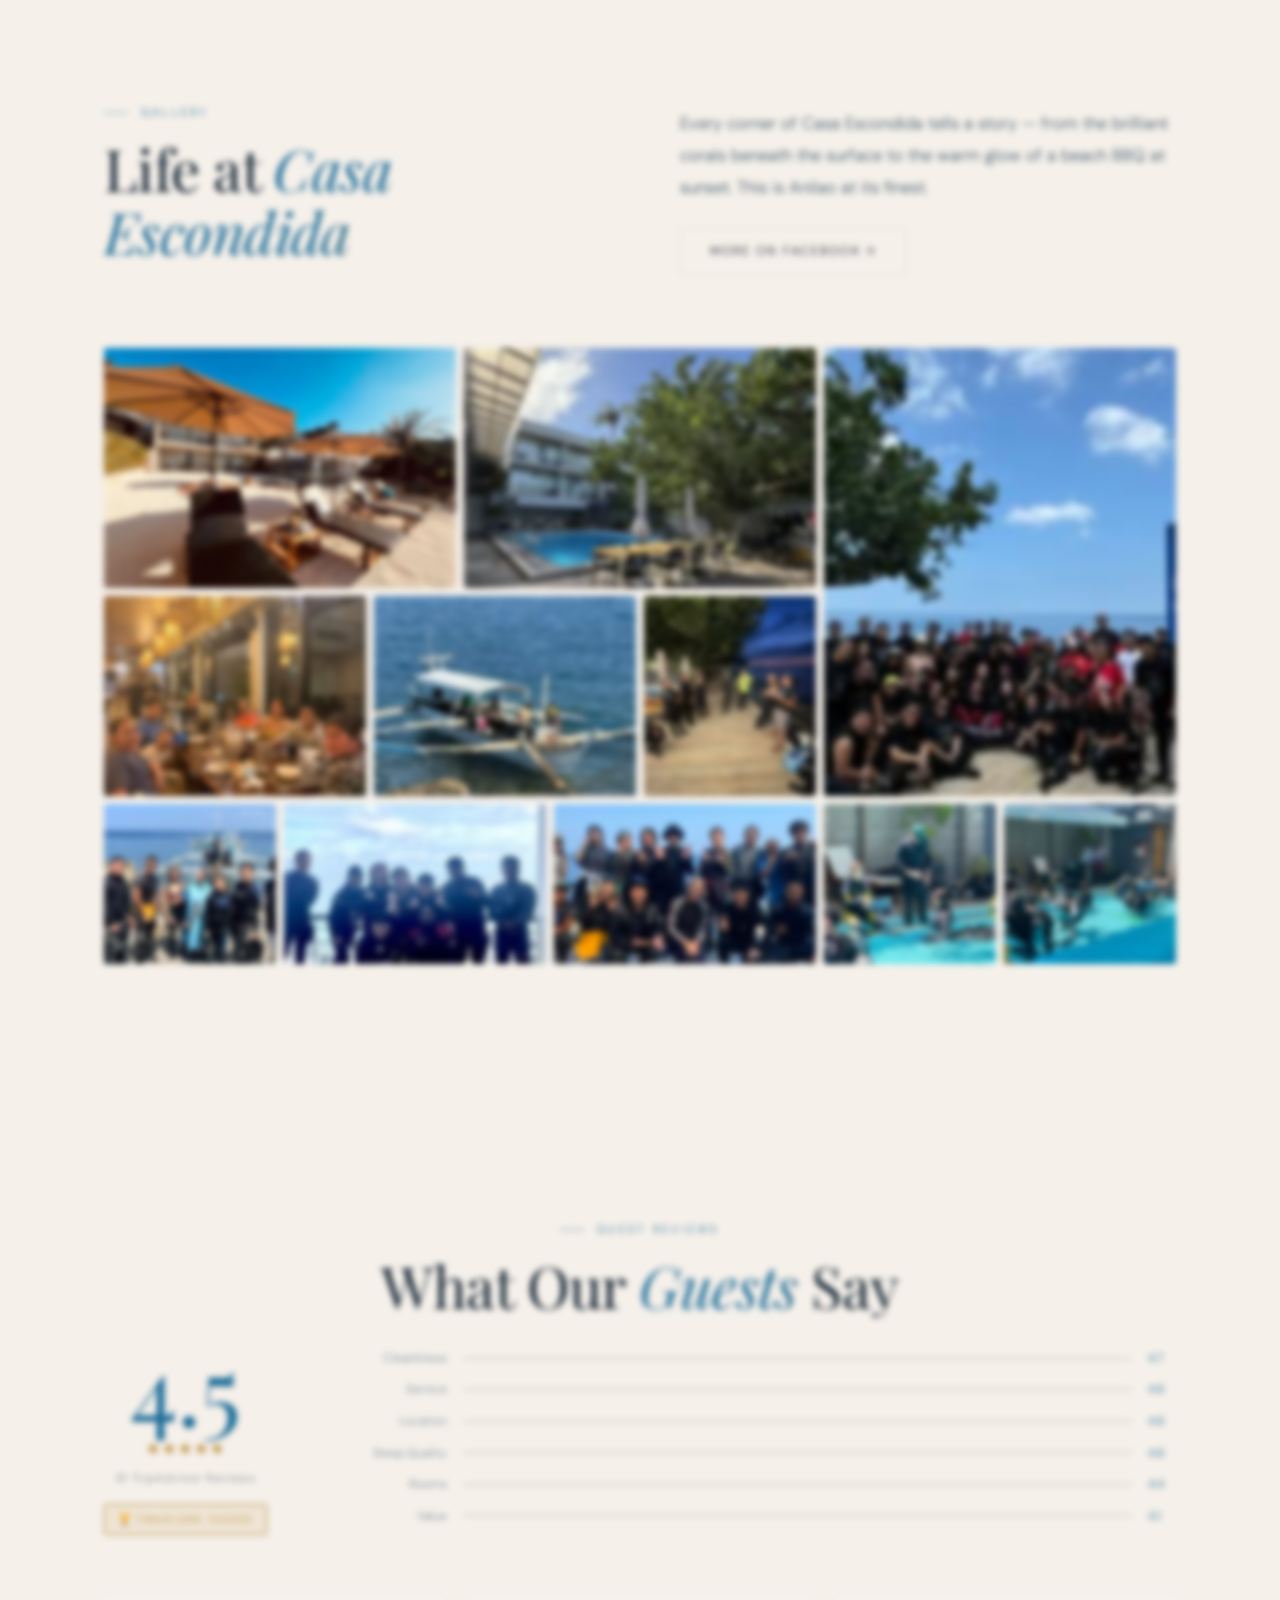
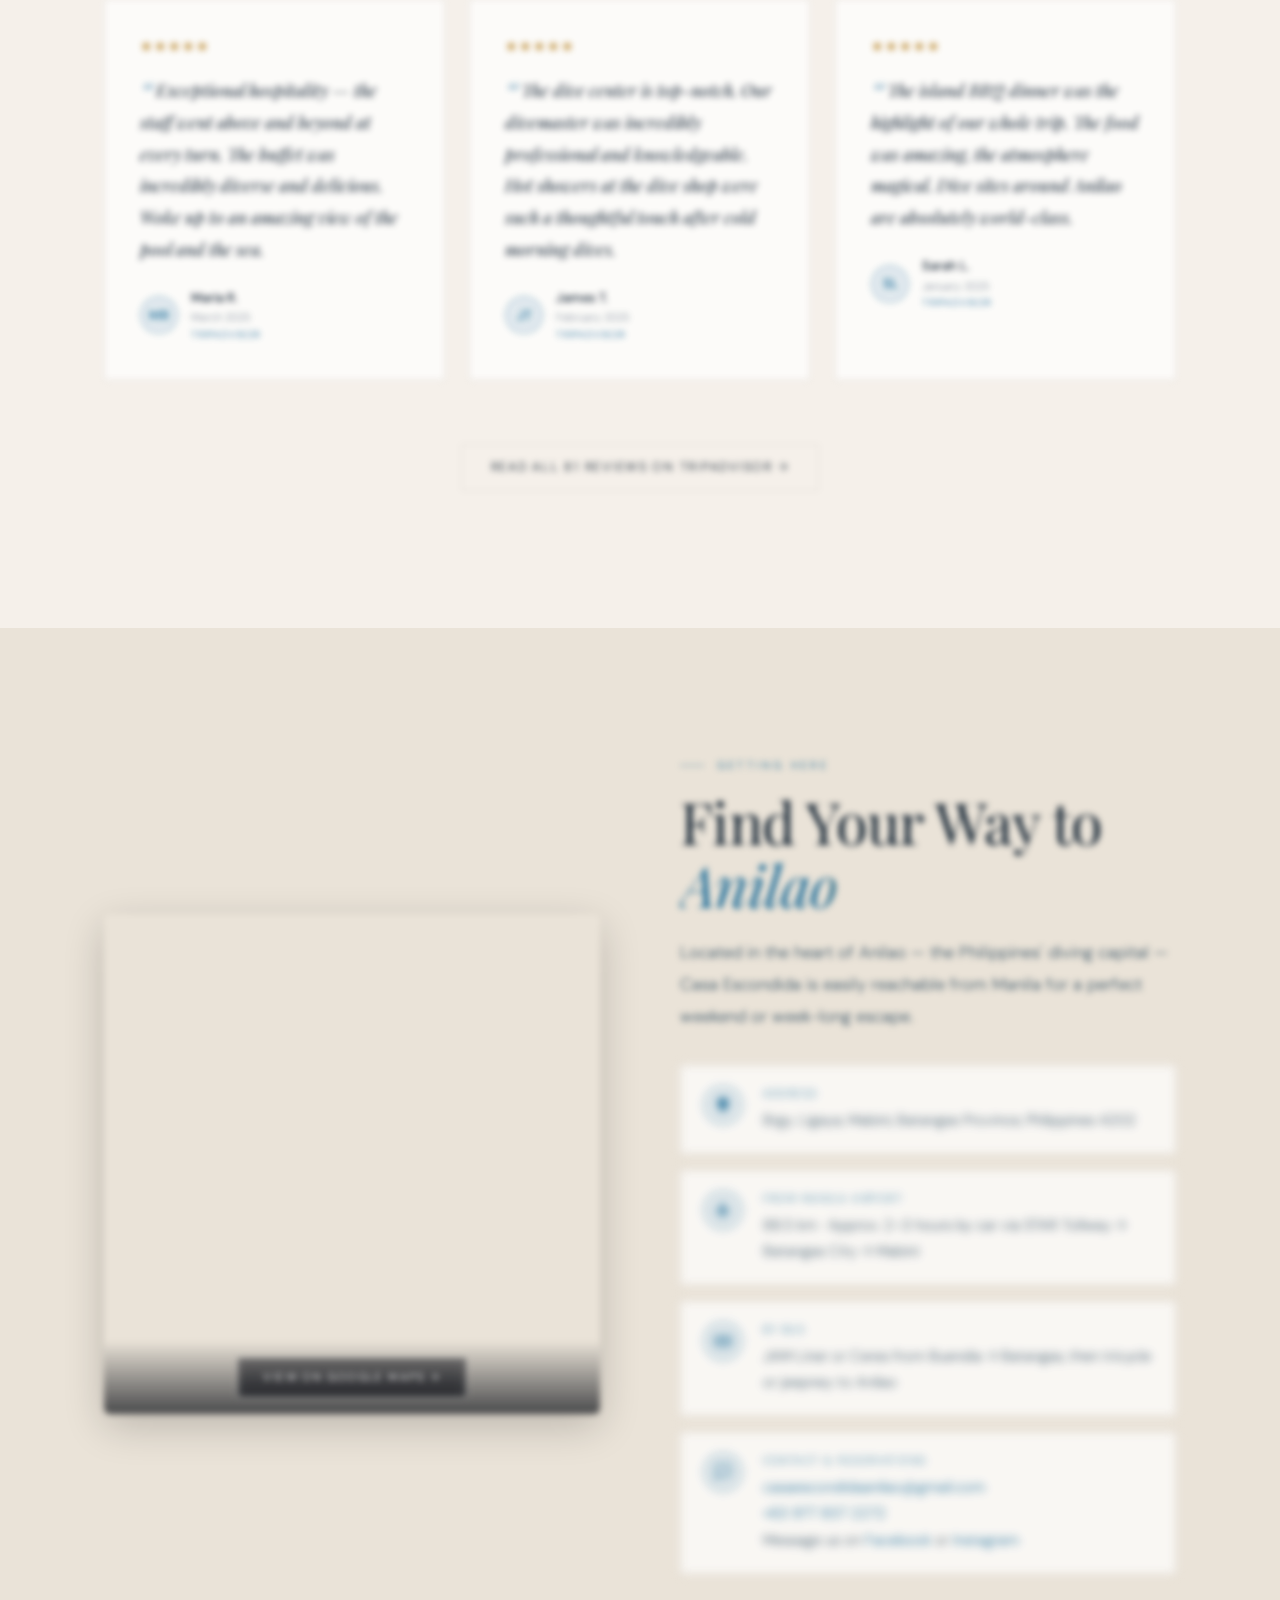
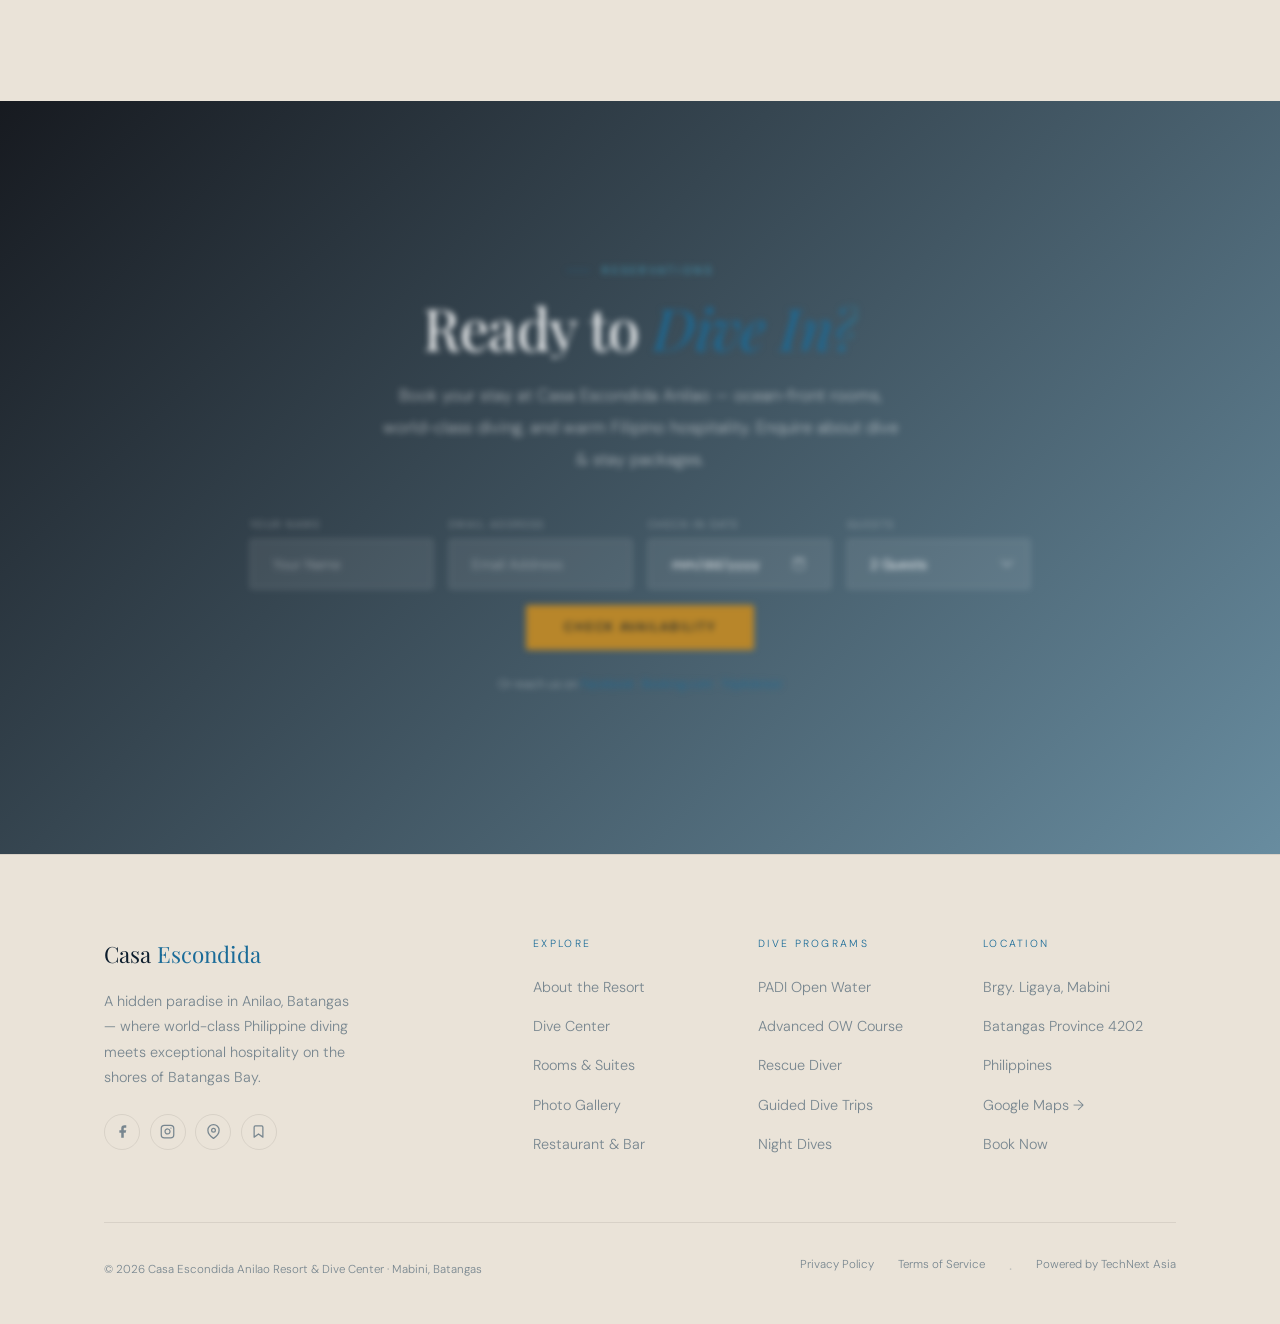
==== commit 2bcfe385: "Replace language selector with auto-detect translation - Remove EN/中文 dropdown button and all relate" ====
--- a/index.html
+++ b/index.html
@@ -372,6 +372,13 @@
     /* Scrolled state: keep the button filled in all themes */
     #nav.scrolled .btn-nav-cta { background:var(--accent); color:#fff; }
 
+    /* ── Google Translate: hide banner bar, prevent body offset ── */
+    #google_translate_element { position:fixed; left:-9999px; top:-9999px; opacity:0; pointer-events:none; }
+    iframe.goog-te-banner-frame { display:none !important; }
+    .goog-te-balloon-frame { display:none !important; }
+    #goog-gt-tt { display:none !important; }
+    body { top:0 !important; }
+
     /* Hamburger: clean up focus ring after mouse/touch click while keeping keyboard ring */
     .nav-hamburger:focus { outline: none; }
     .nav-hamburger:focus-visible { outline: 2px solid var(--accent); outline-offset: 4px; border-radius: 6px; }
@@ -2042,6 +2049,7 @@
         <div class="toggle-track"><div class="toggle-thumb"></div></div>
         <span id="themeLabel" style="font-size:0.68rem;letter-spacing:0.1em">Night</span>
       </button>
+
       <a href="#booking" class="btn-nav-cta">Book Now</a>
       <button class="nav-hamburger" id="navHamburger" aria-label="Open menu" aria-expanded="false" aria-controls="mobileNav">
         <span></span><span></span><span></span>
@@ -3253,5 +3261,40 @@
 
 
 <script src="chat-widget.js"></script>
+
+<!-- ── Auto-translate based on browser/system language ── -->
+<div id="google_translate_element"></div>
+<script>
+  function googleTranslateElementInit() {
+    new google.translate.TranslateElement({
+      pageLanguage: 'en',
+      autoDisplay: false
+    }, 'google_translate_element');
+  }
+
+  (function () {
+    /* Detect browser language */
+    var nav = (navigator.language || navigator.userLanguage || 'en').toLowerCase();
+
+    /* Skip if already English */
+    if (nav === 'en' || nav.indexOf('en-') === 0) return;
+
+    /* Map browser codes → Google Translate codes */
+    var gt;
+    if      (nav === 'zh-tw' || nav === 'zh-hk') gt = 'zh-TW';
+    else if (nav.indexOf('zh') === 0)             gt = 'zh-CN';
+    else if (nav === 'fil')                       gt = 'tl';
+    else                                          gt = nav.split('-')[0];
+
+    /* Set googtrans cookie so widget auto-translates on load */
+    var exp = new Date(); exp.setFullYear(exp.getFullYear() + 1);
+    var val = '/en/' + gt;
+    var cookie = 'googtrans=' + val + '; expires=' + exp.toUTCString() + '; path=/';
+    document.cookie = cookie;
+    document.cookie = cookie + '; domain=' + location.hostname;
+    document.cookie = cookie + '; domain=.' + location.hostname;
+  })();
+</script>
+<script src="//translate.google.com/translate_a/element.js?cb=googleTranslateElementInit"></script>
 </body>
 </html>
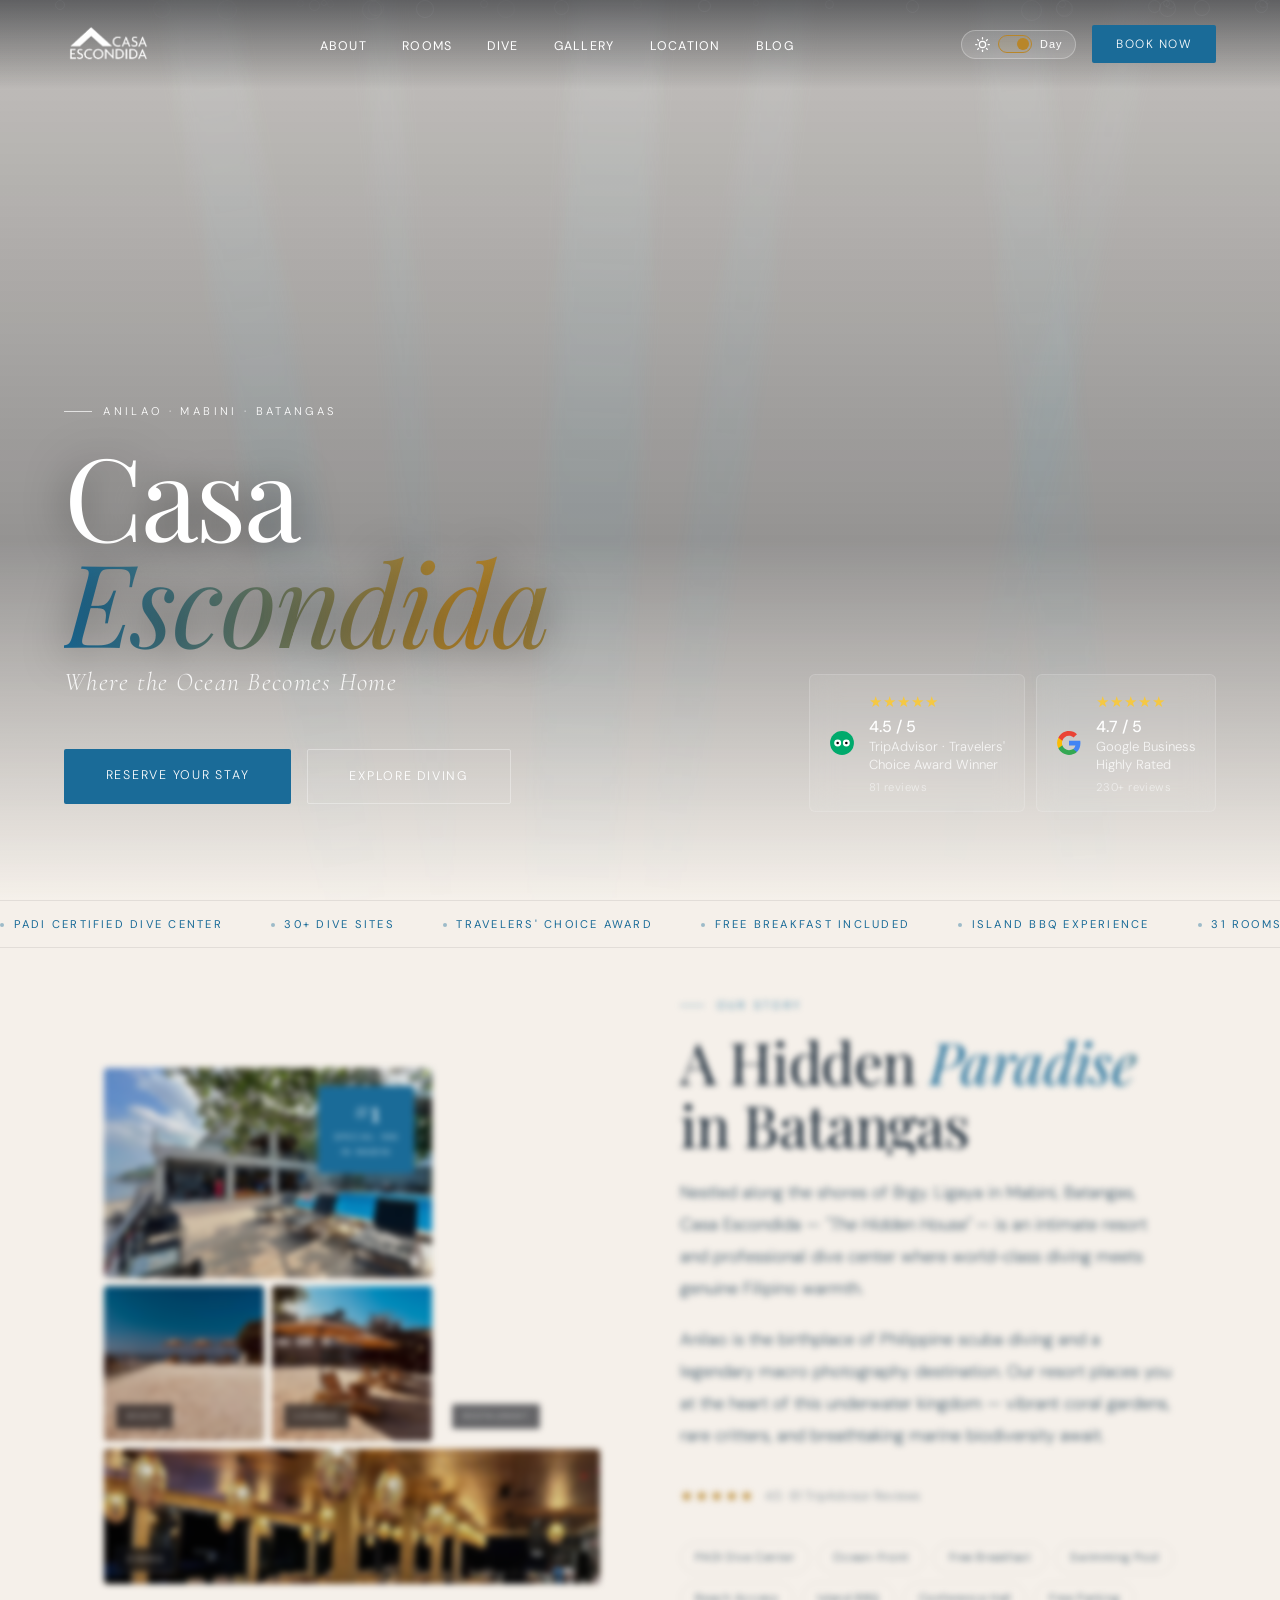
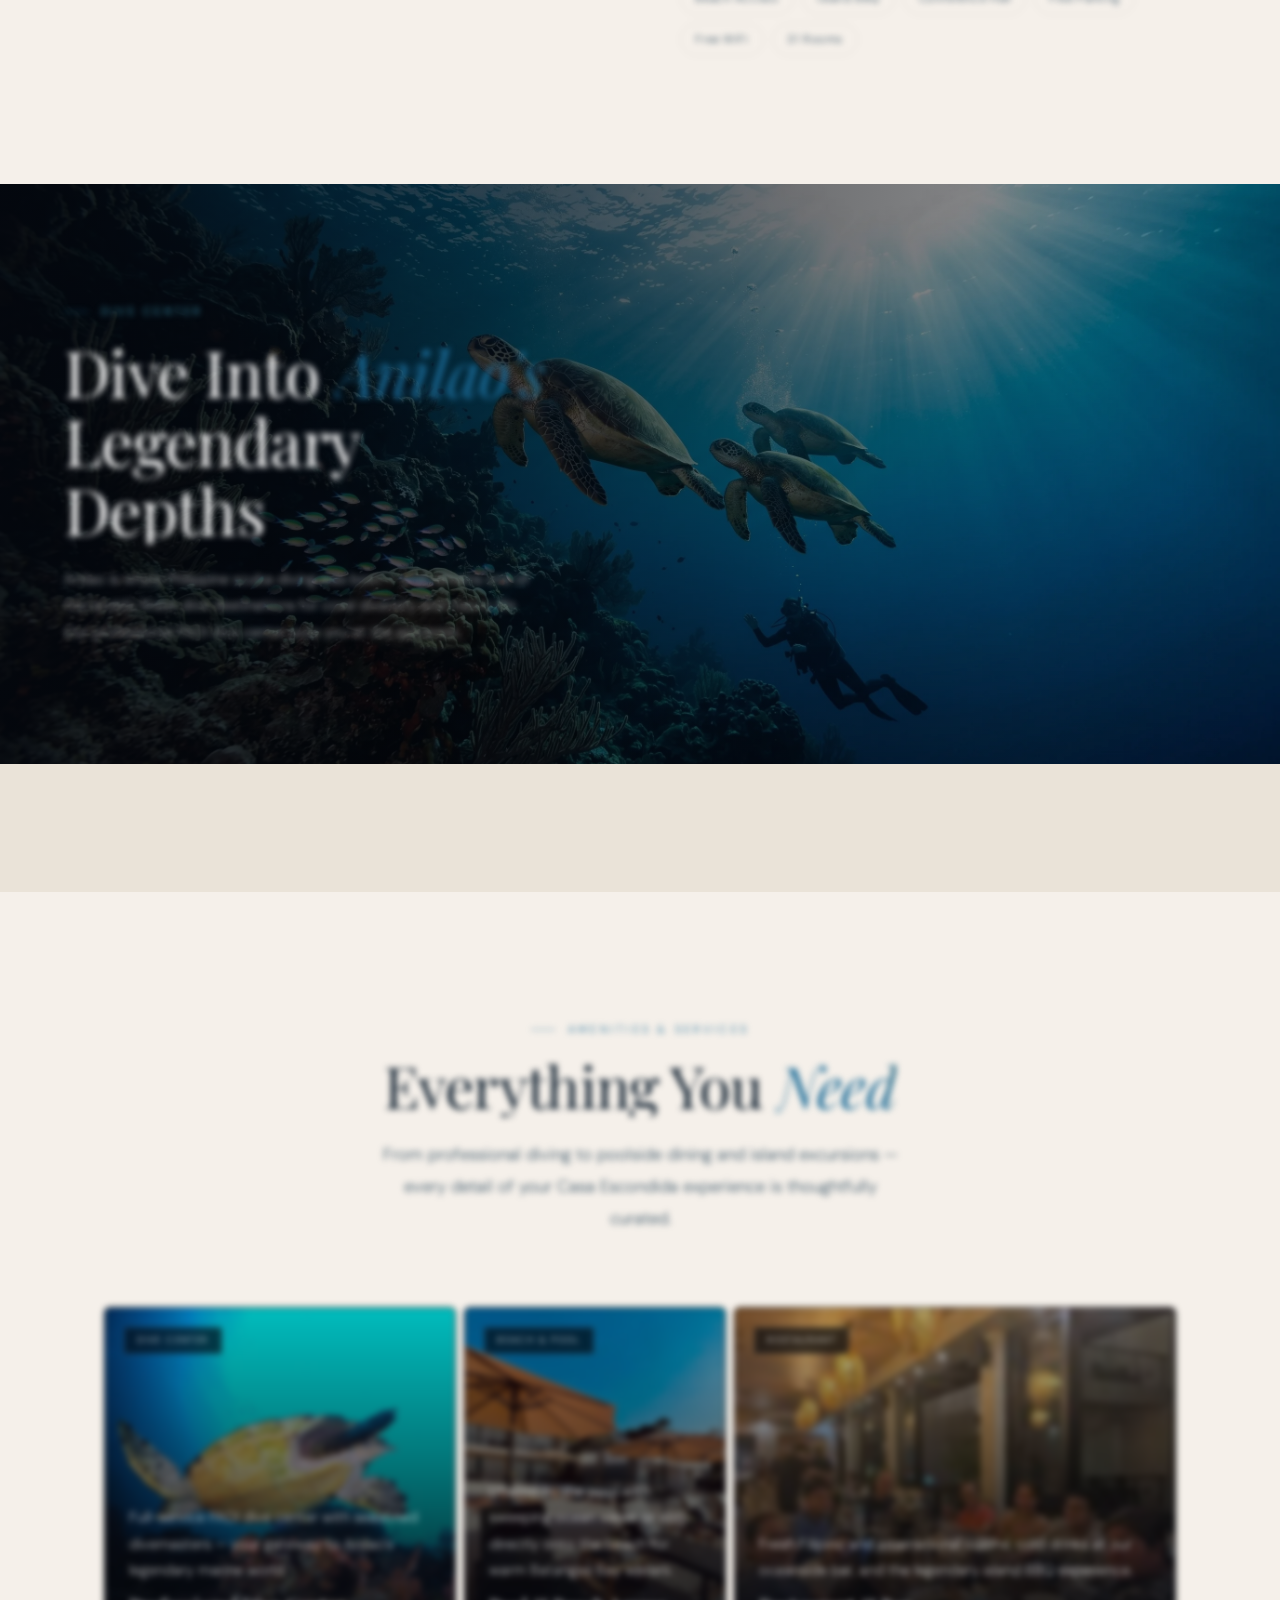
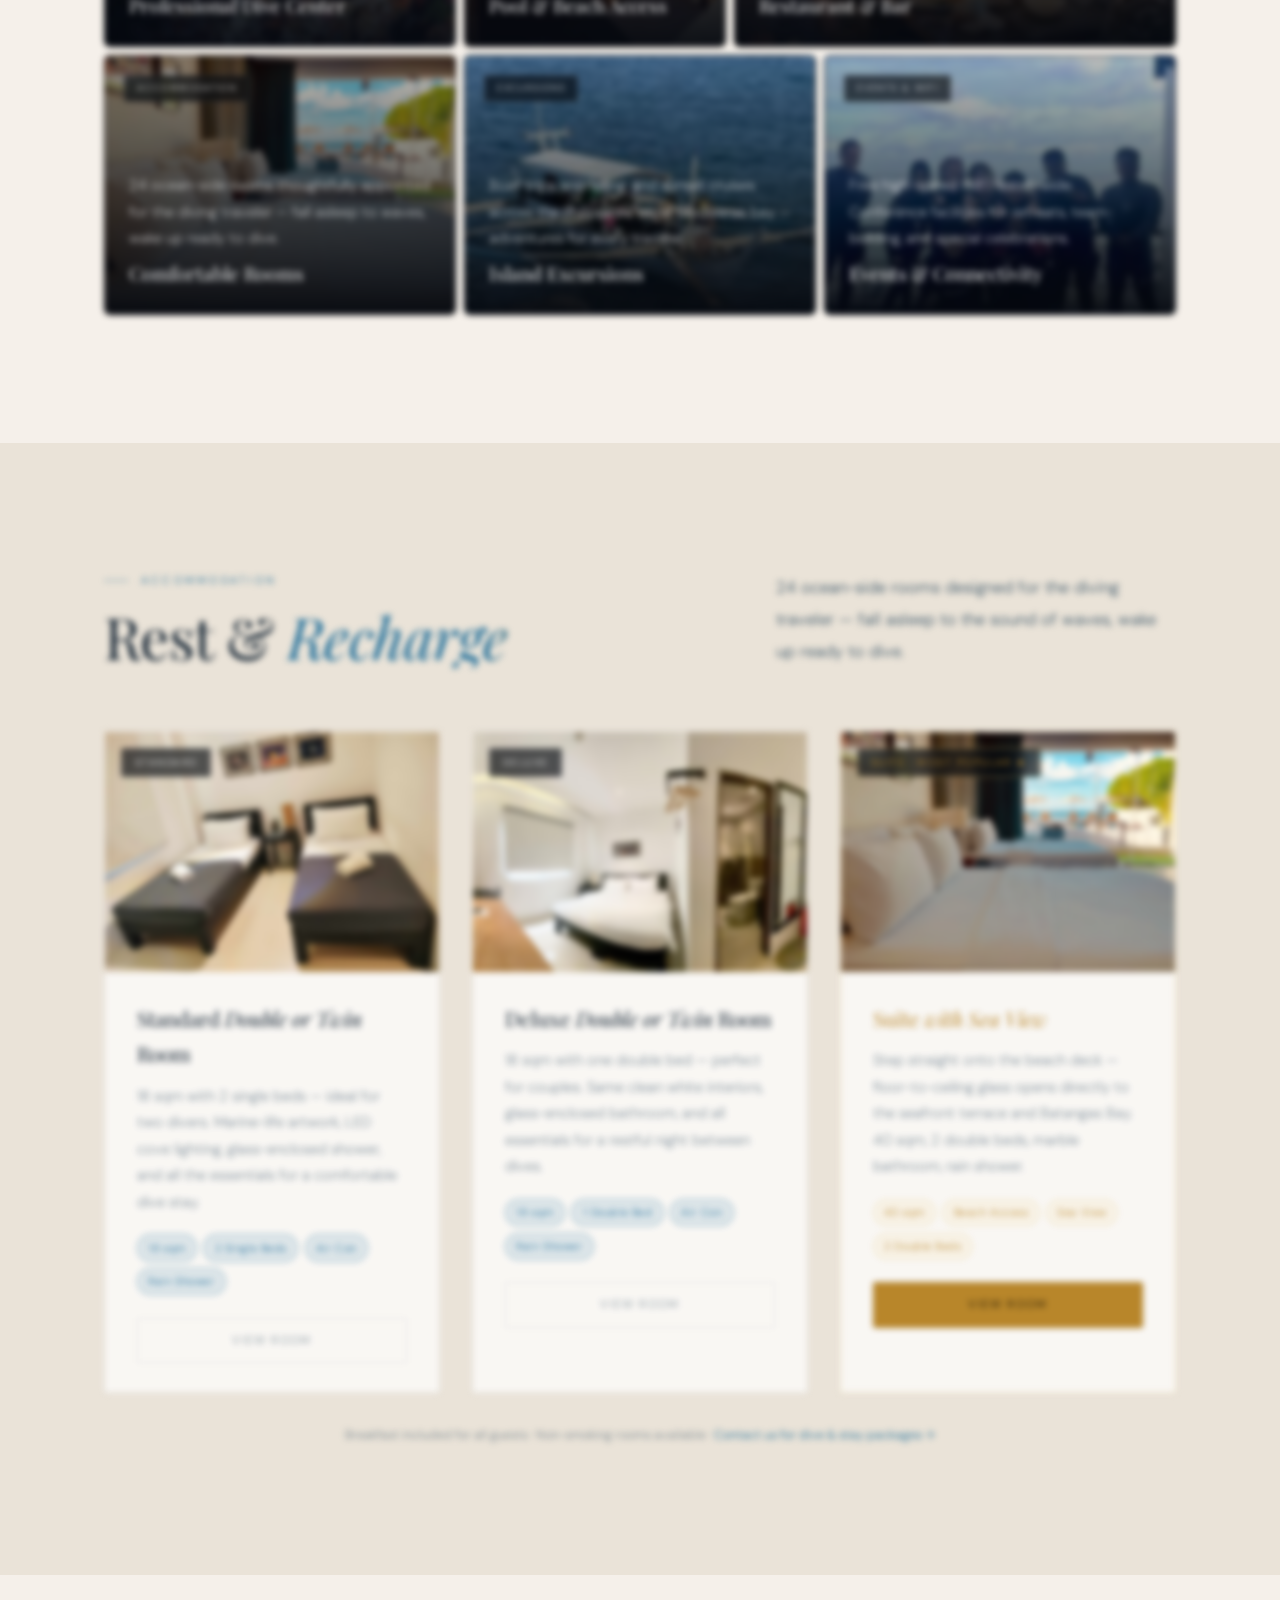
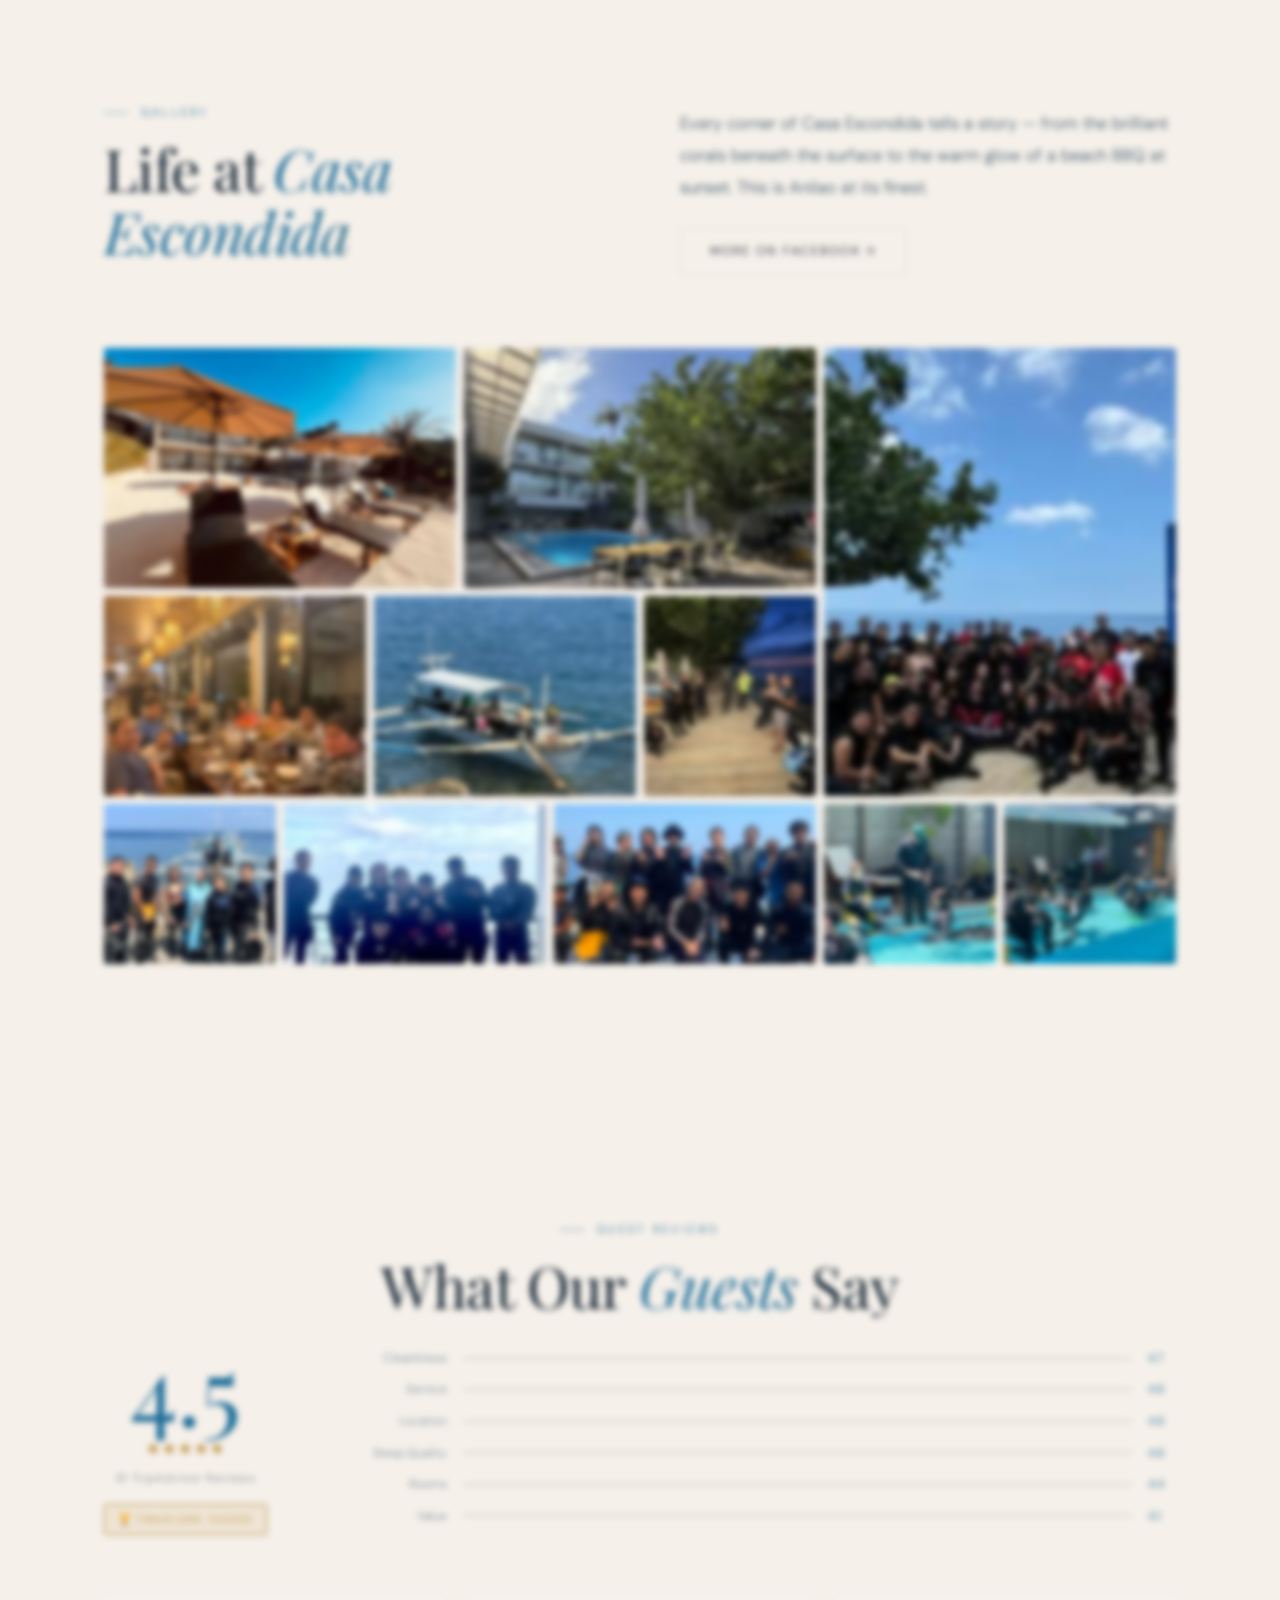
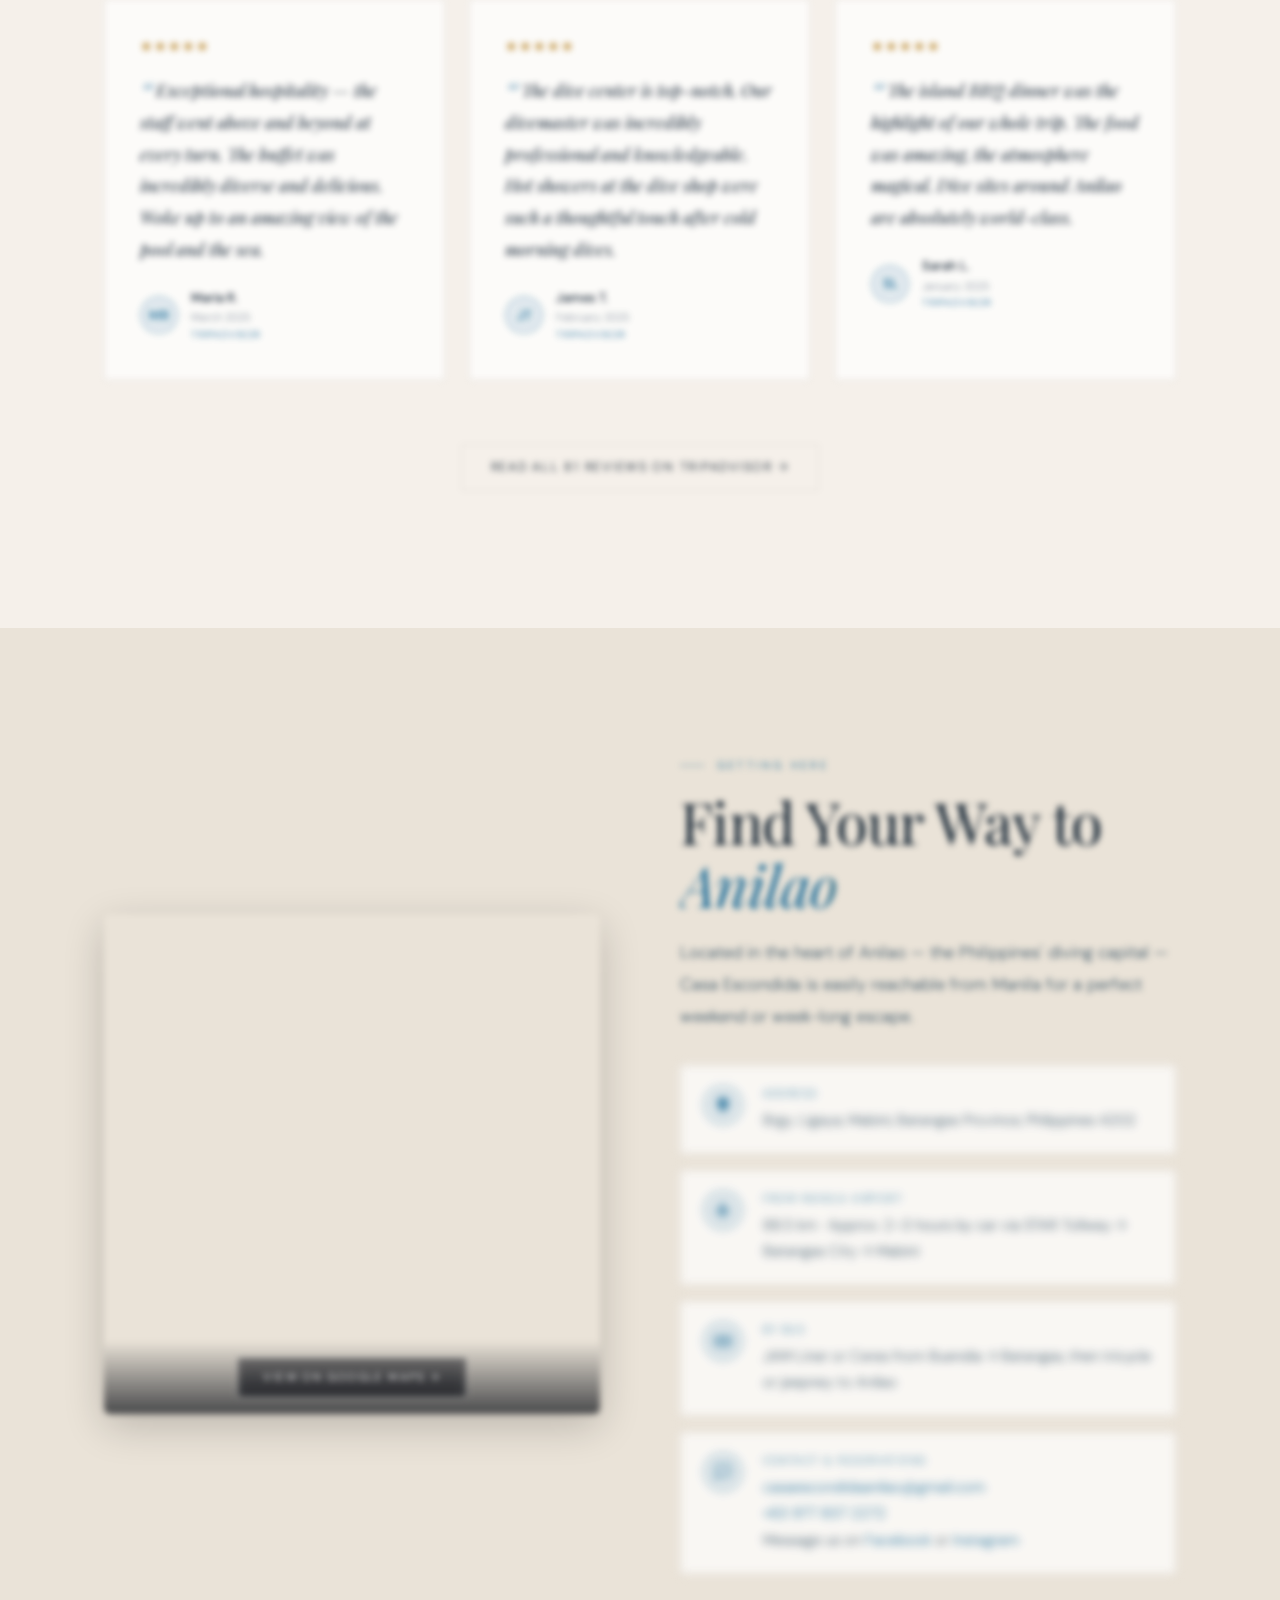
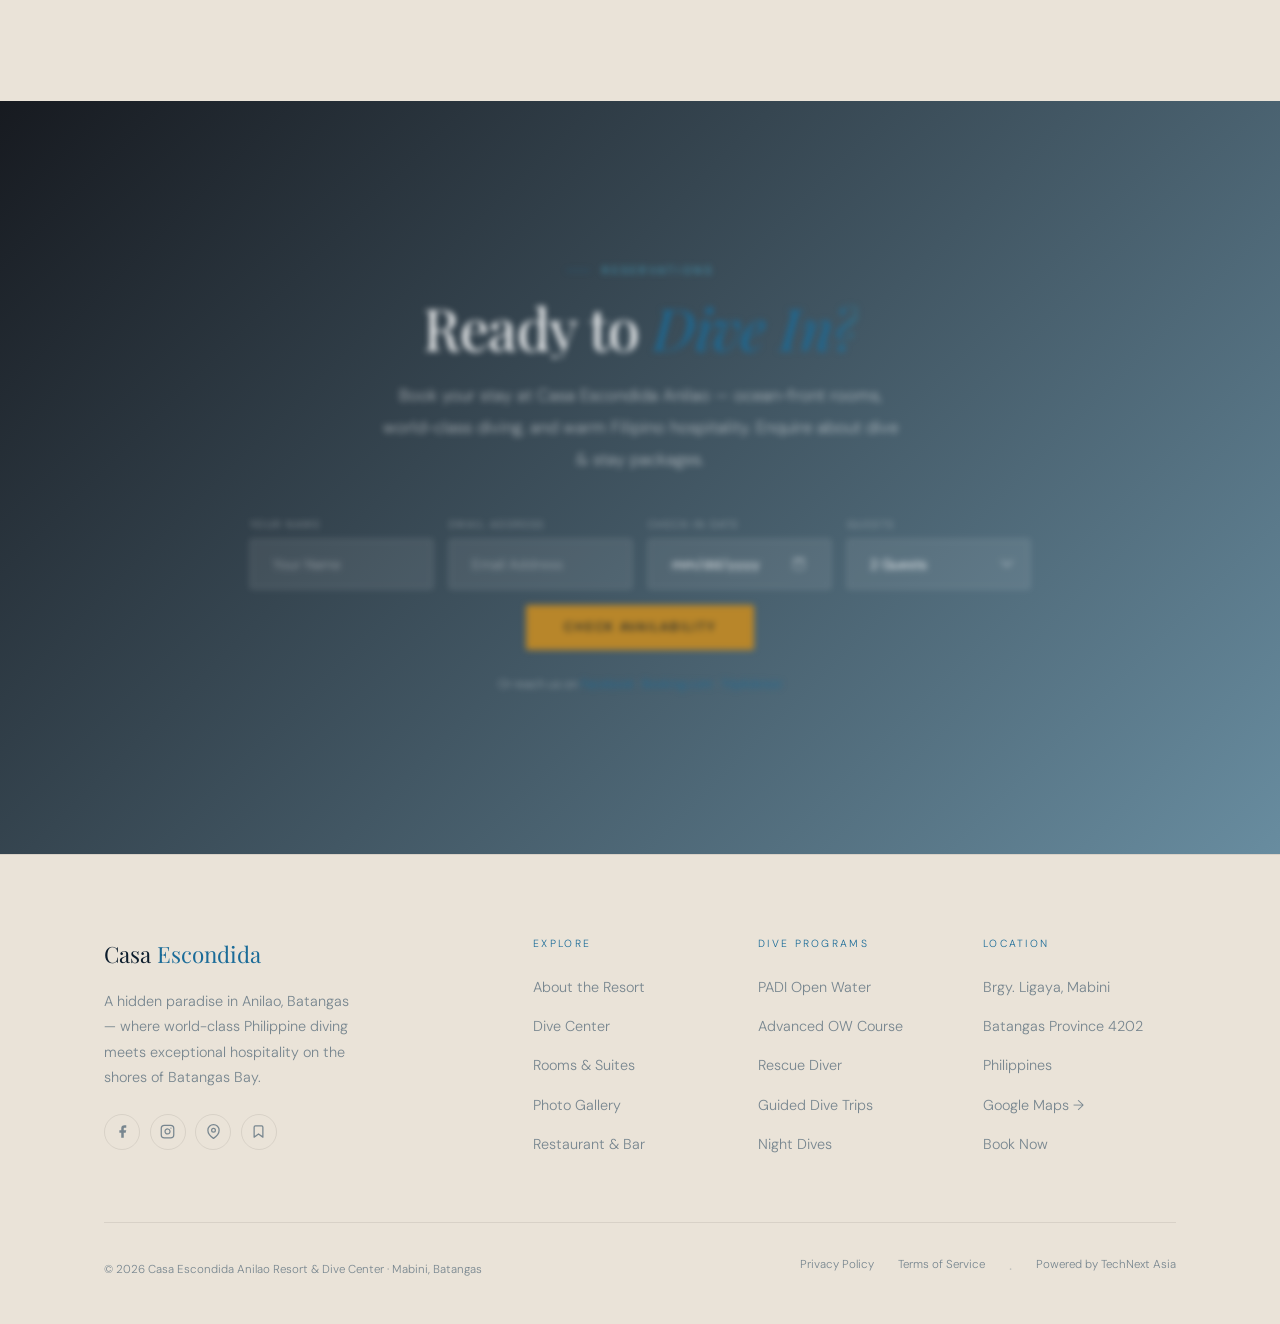
==== commit d25e7465: "Fix about section images clipped on mobile Grid rows totalled 500px (210+155+135) but container was " ====
--- a/index.html
+++ b/index.html
@@ -1732,10 +1732,16 @@
       flex-direction: column !important;
       gap: 2rem !important;
     }
+    /* Override desktop 6-col/3-row grid → 2 images side by side */
     .about-photos {
-      height: 260px !important;
+      grid-template-columns: 2fr 1fr !important;
+      grid-template-rows: 220px !important;
+      height: 220px !important;
       overflow: hidden !important;
     }
+    .ap-1 { grid-column: 1/2 !important; grid-row: 1/2 !important; }
+    .ap-3 { grid-column: 2/3 !important; grid-row: 1/2 !important; display: block !important; }
+    .ap-2, .ap-4, .ap-5 { display: none !important; }
     .about-text { order: 2; }
 
     /* Mosaic tiles */
@@ -1865,7 +1871,13 @@
 
     /* About */
     .about-grid { gap: 1.2rem !important; }
-    .about-photos { height: 200px !important; }
+    .about-photos {
+      grid-template-columns: 1fr !important;
+      grid-template-rows: 200px !important;
+      height: 200px !important;
+    }
+    .ap-3 { display: none !important; }
+    .ap-1 { grid-column: 1/2 !important; grid-row: 1/2 !important; }
 
     /* Service cards */
     .services-grid { gap: 5px !important; }
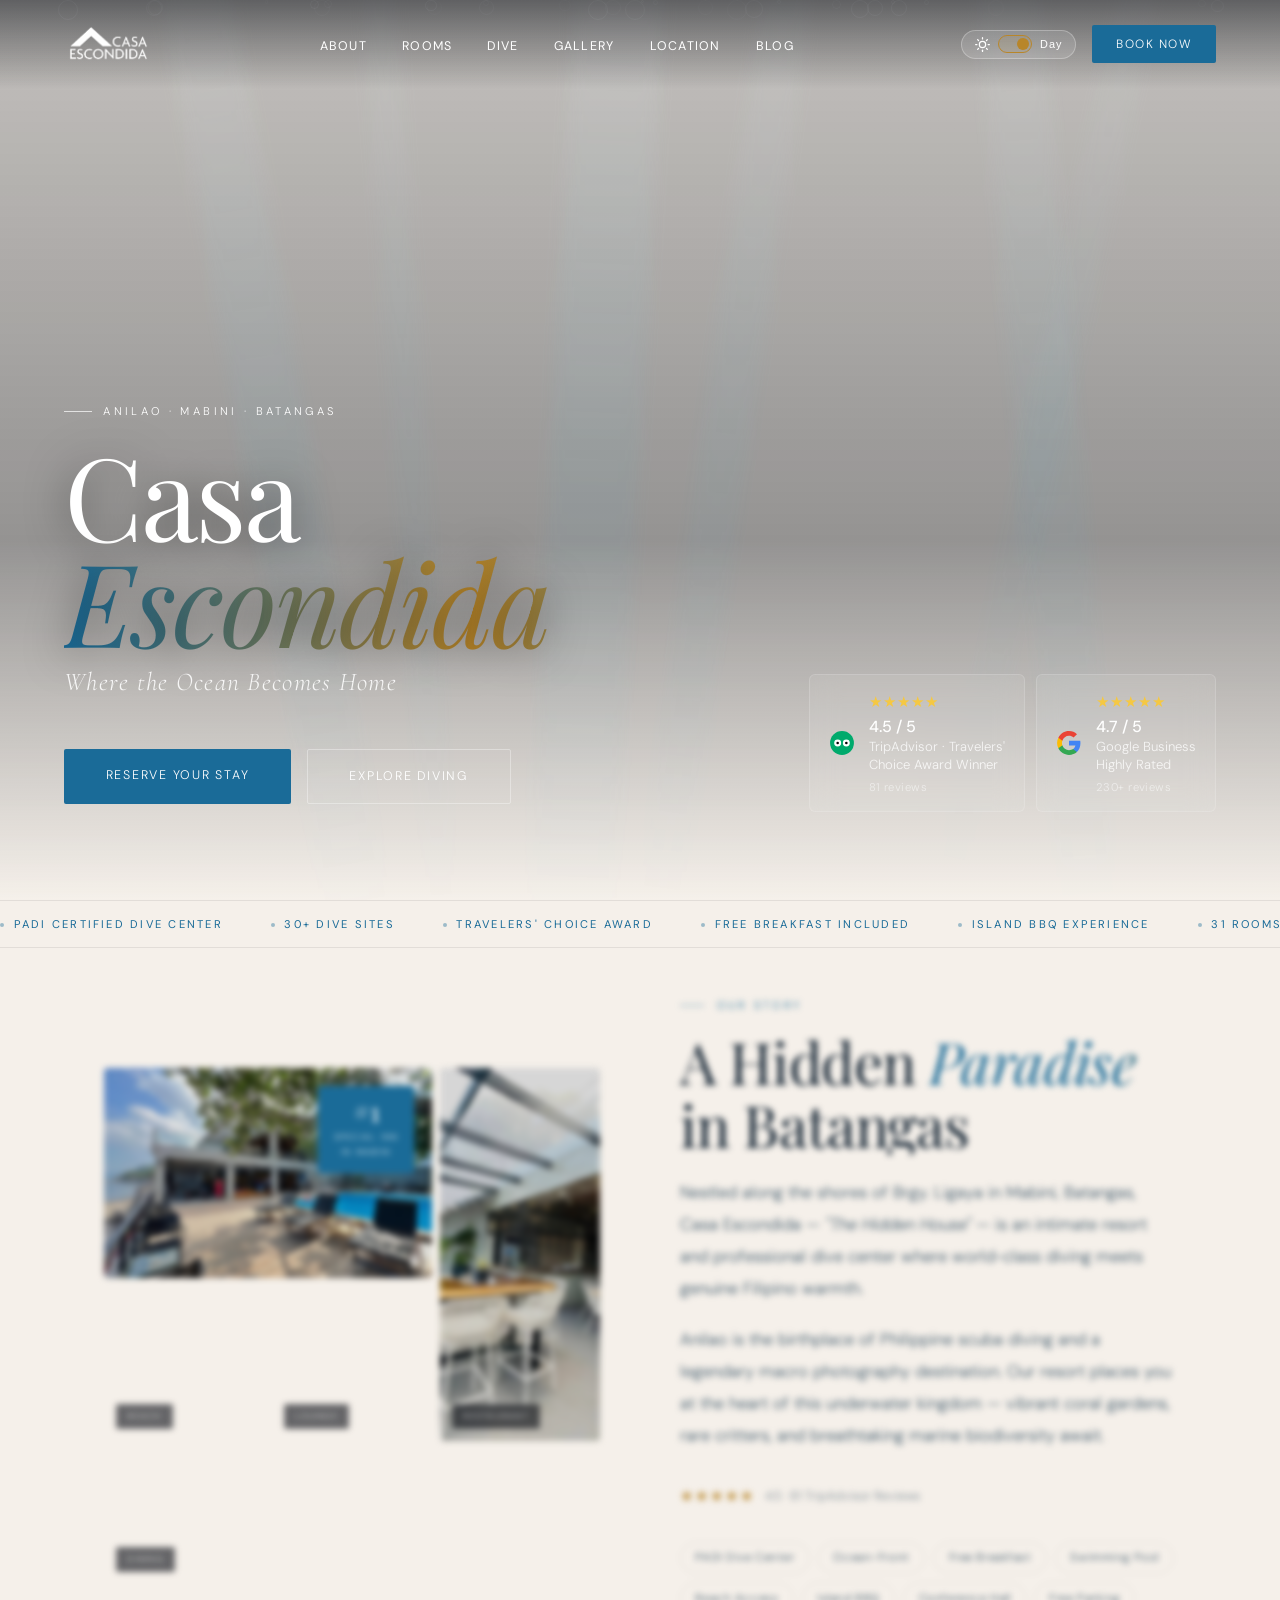
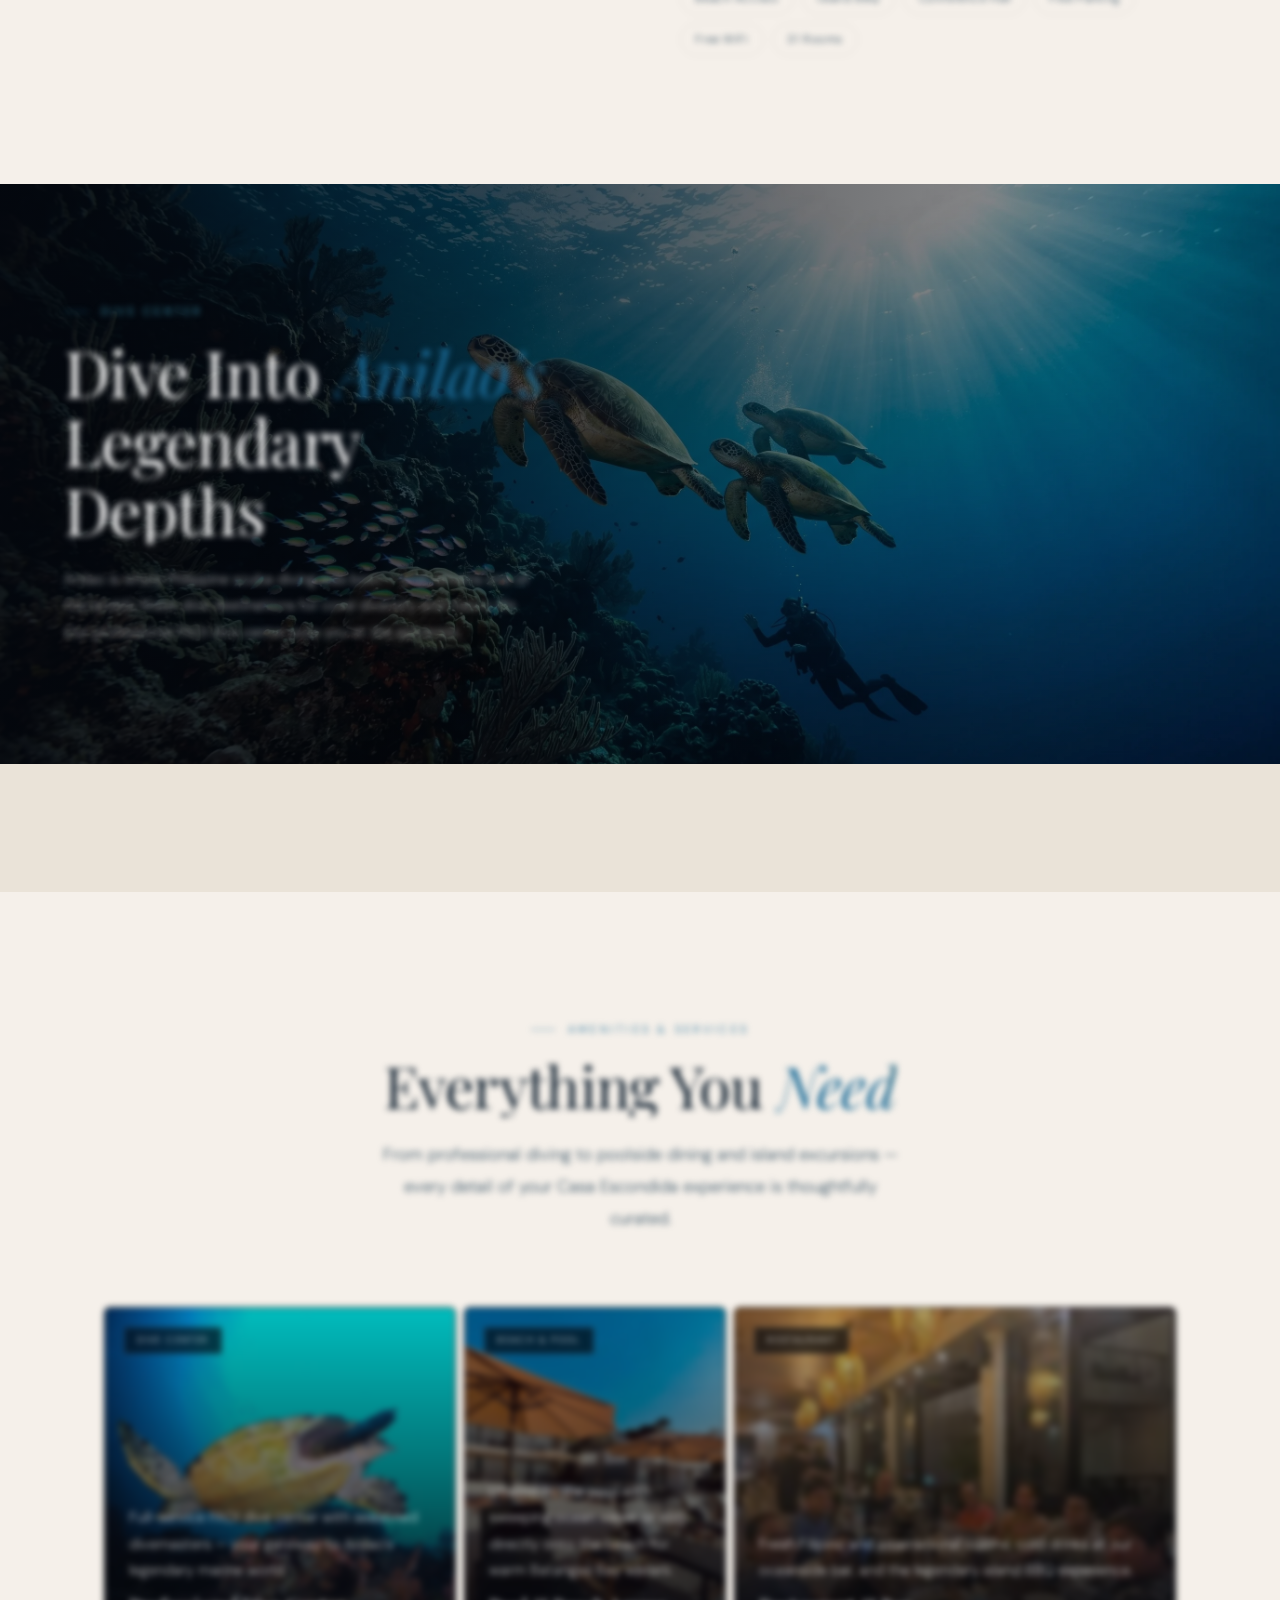
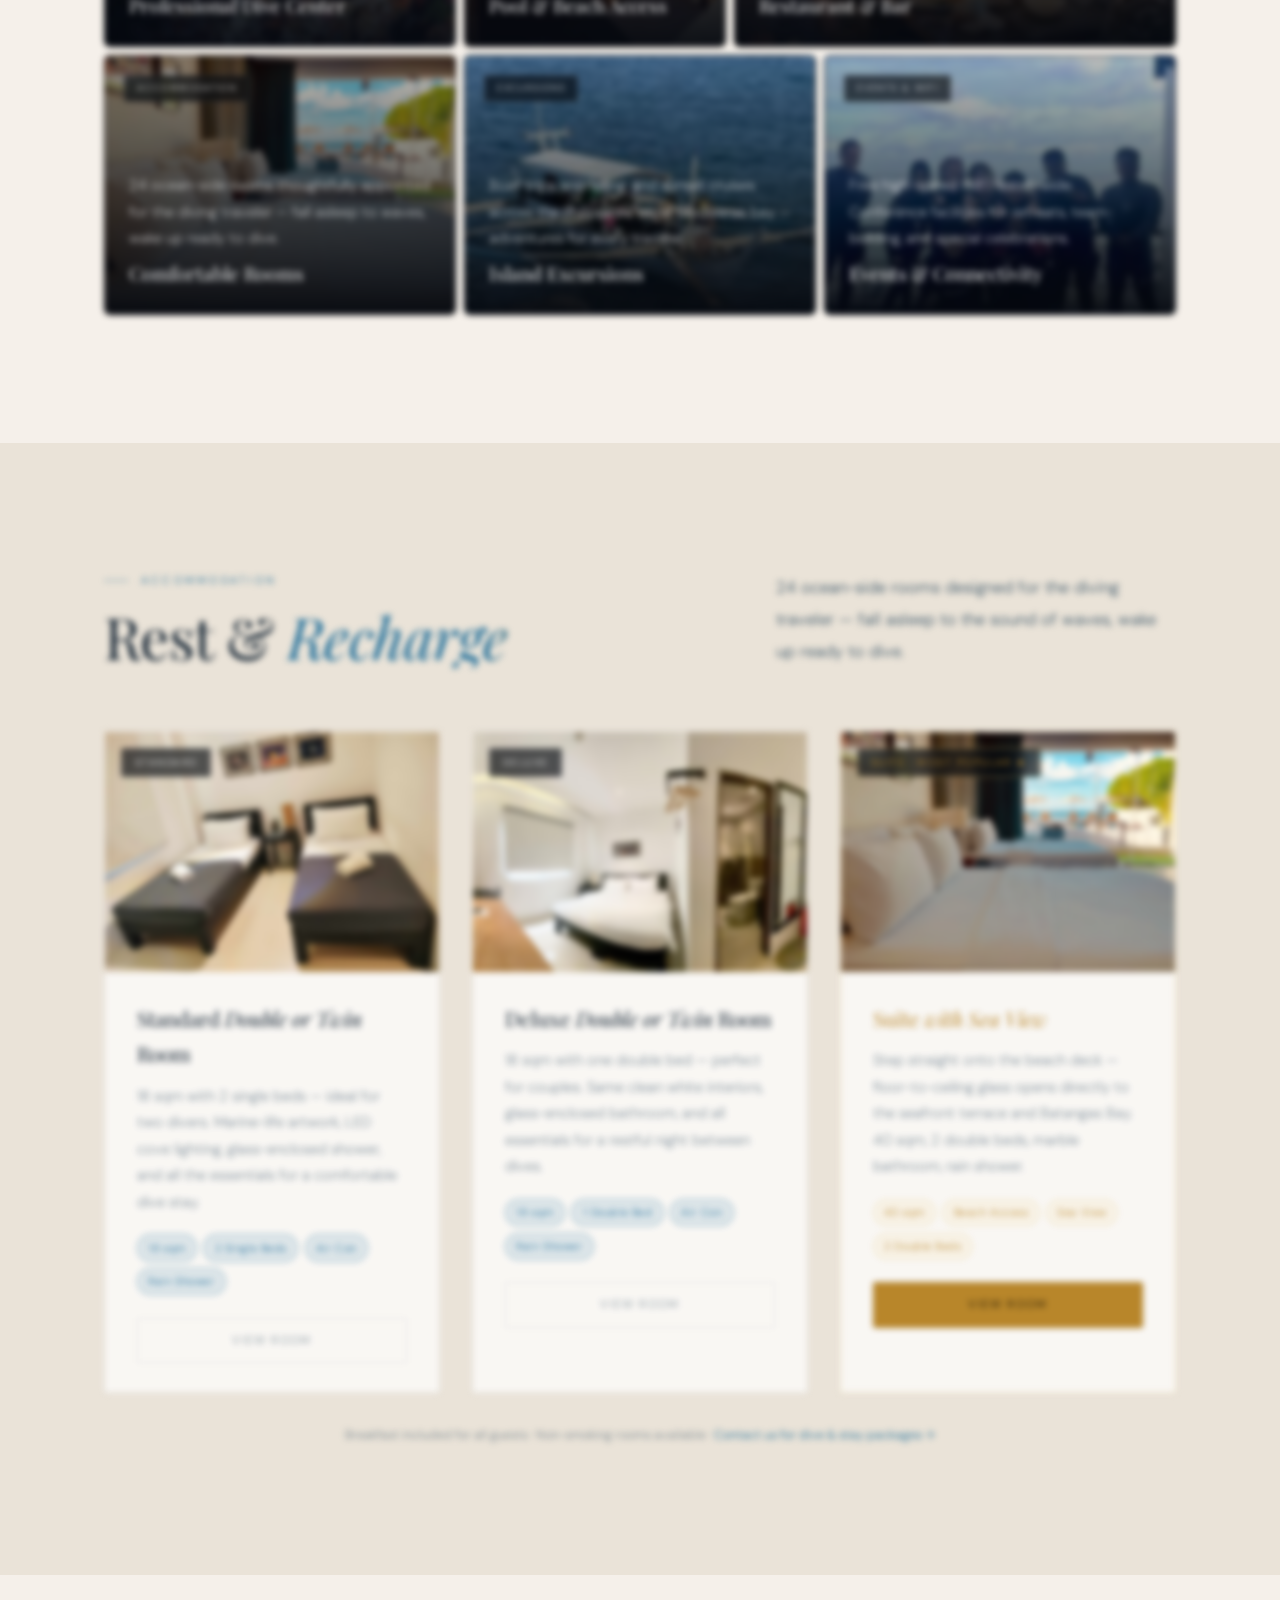
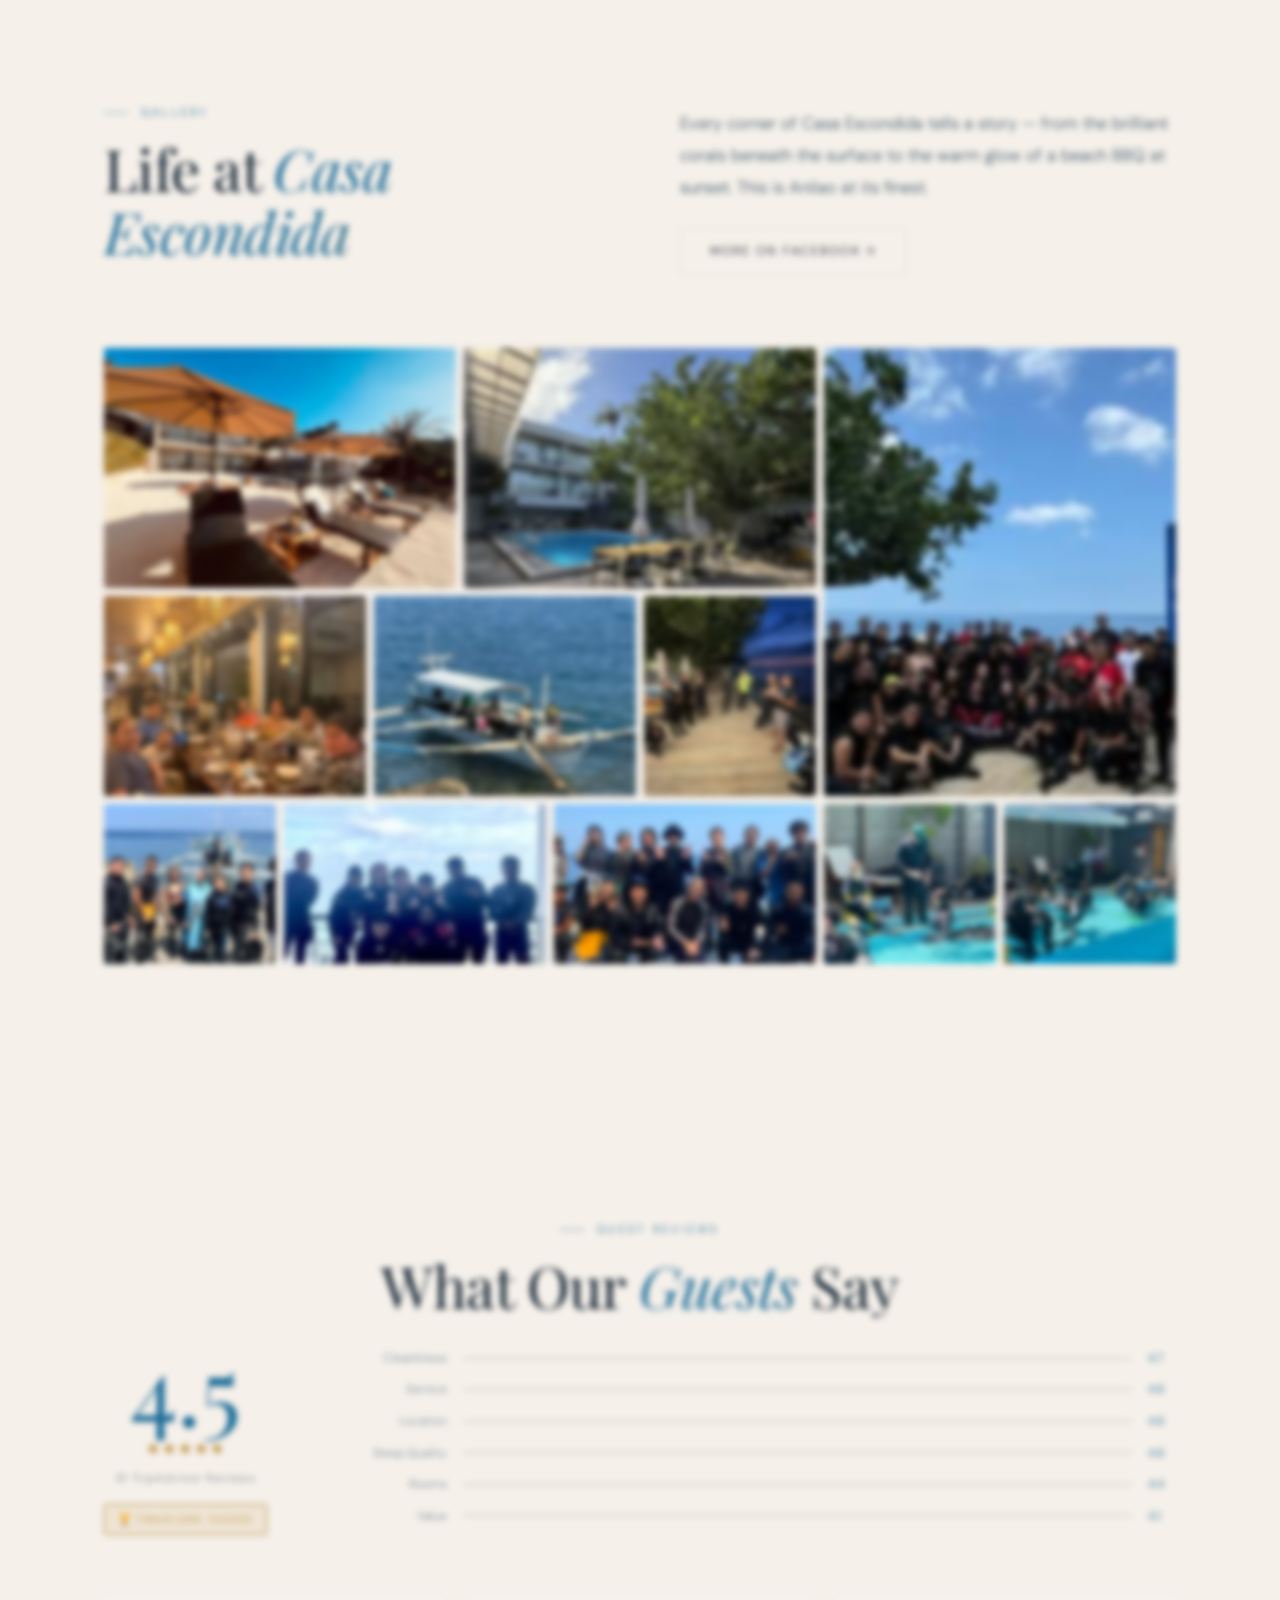
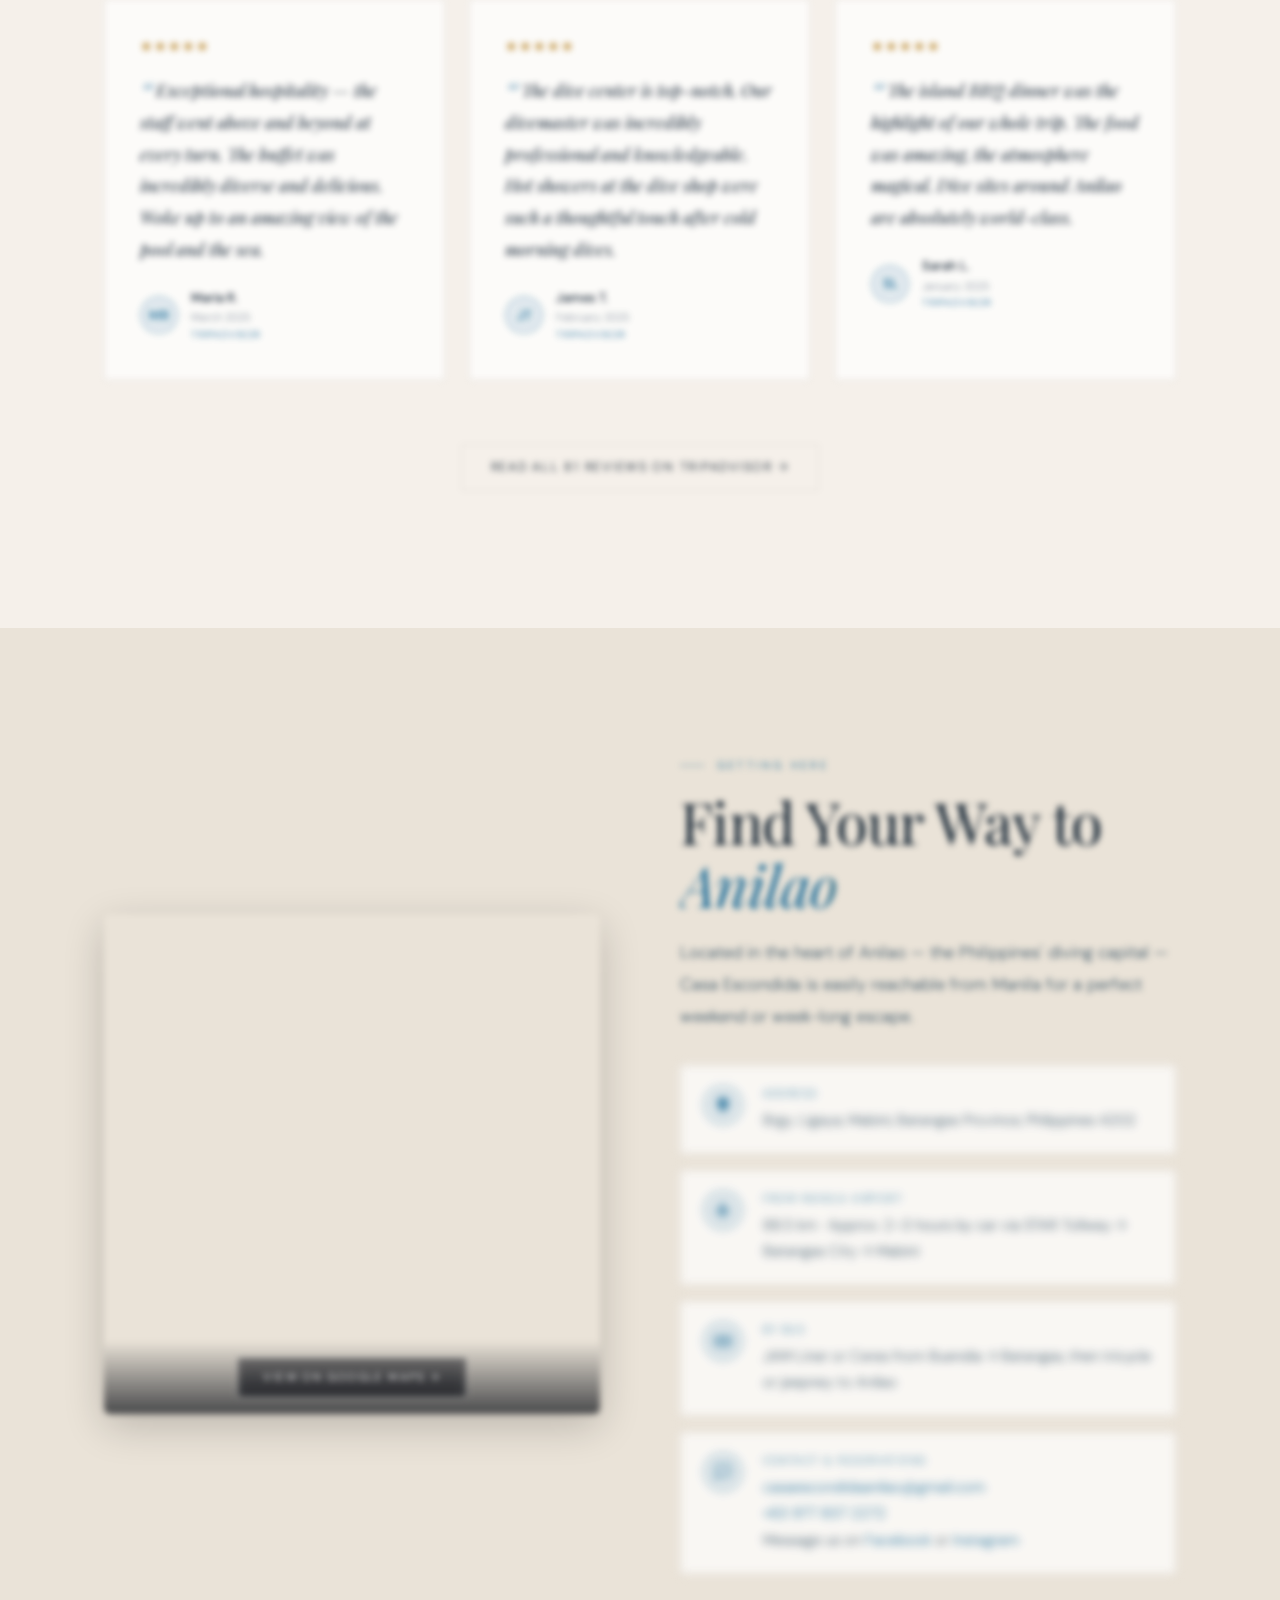
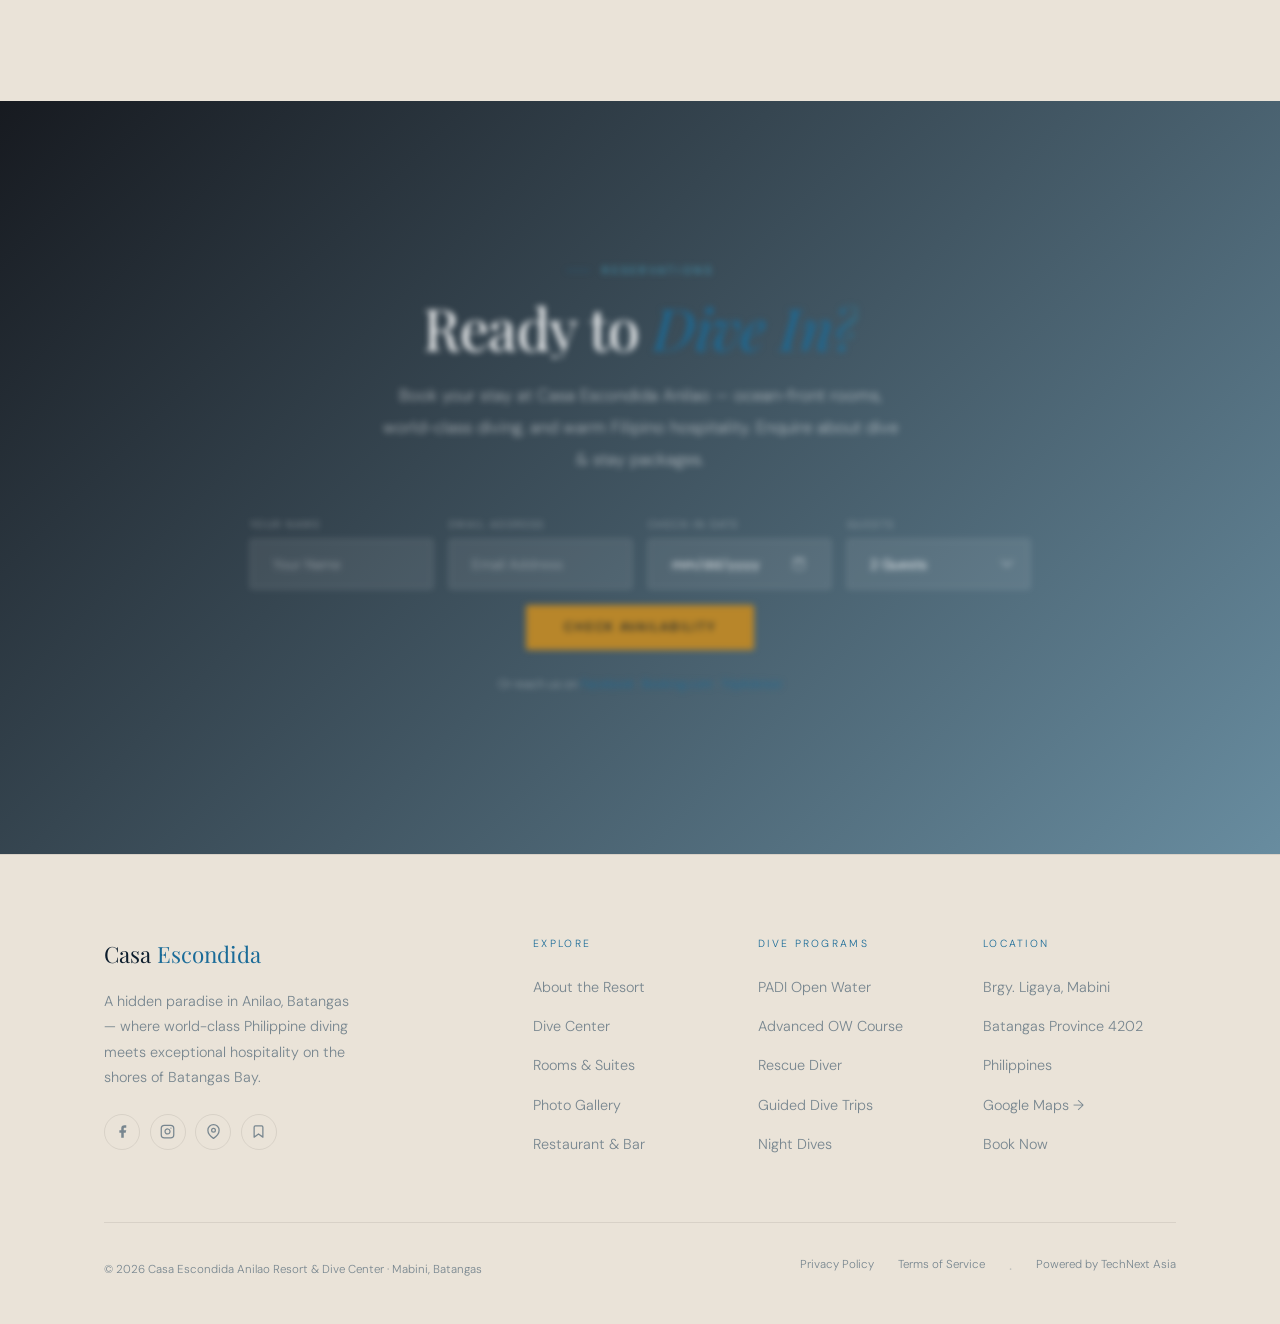
==== commit 0575d464: "Remove AI chat widget from live site Co-Authored-By: Claude Sonnet 4.6 <noreply@anthropic.com>" ====
--- a/index.html
+++ b/index.html
@@ -3272,7 +3272,6 @@
   </script>
 
 
-<script src="chat-widget.js"></script>
 
 <!-- ── Auto-translate based on browser/system language ── -->
 <div id="google_translate_element"></div>
